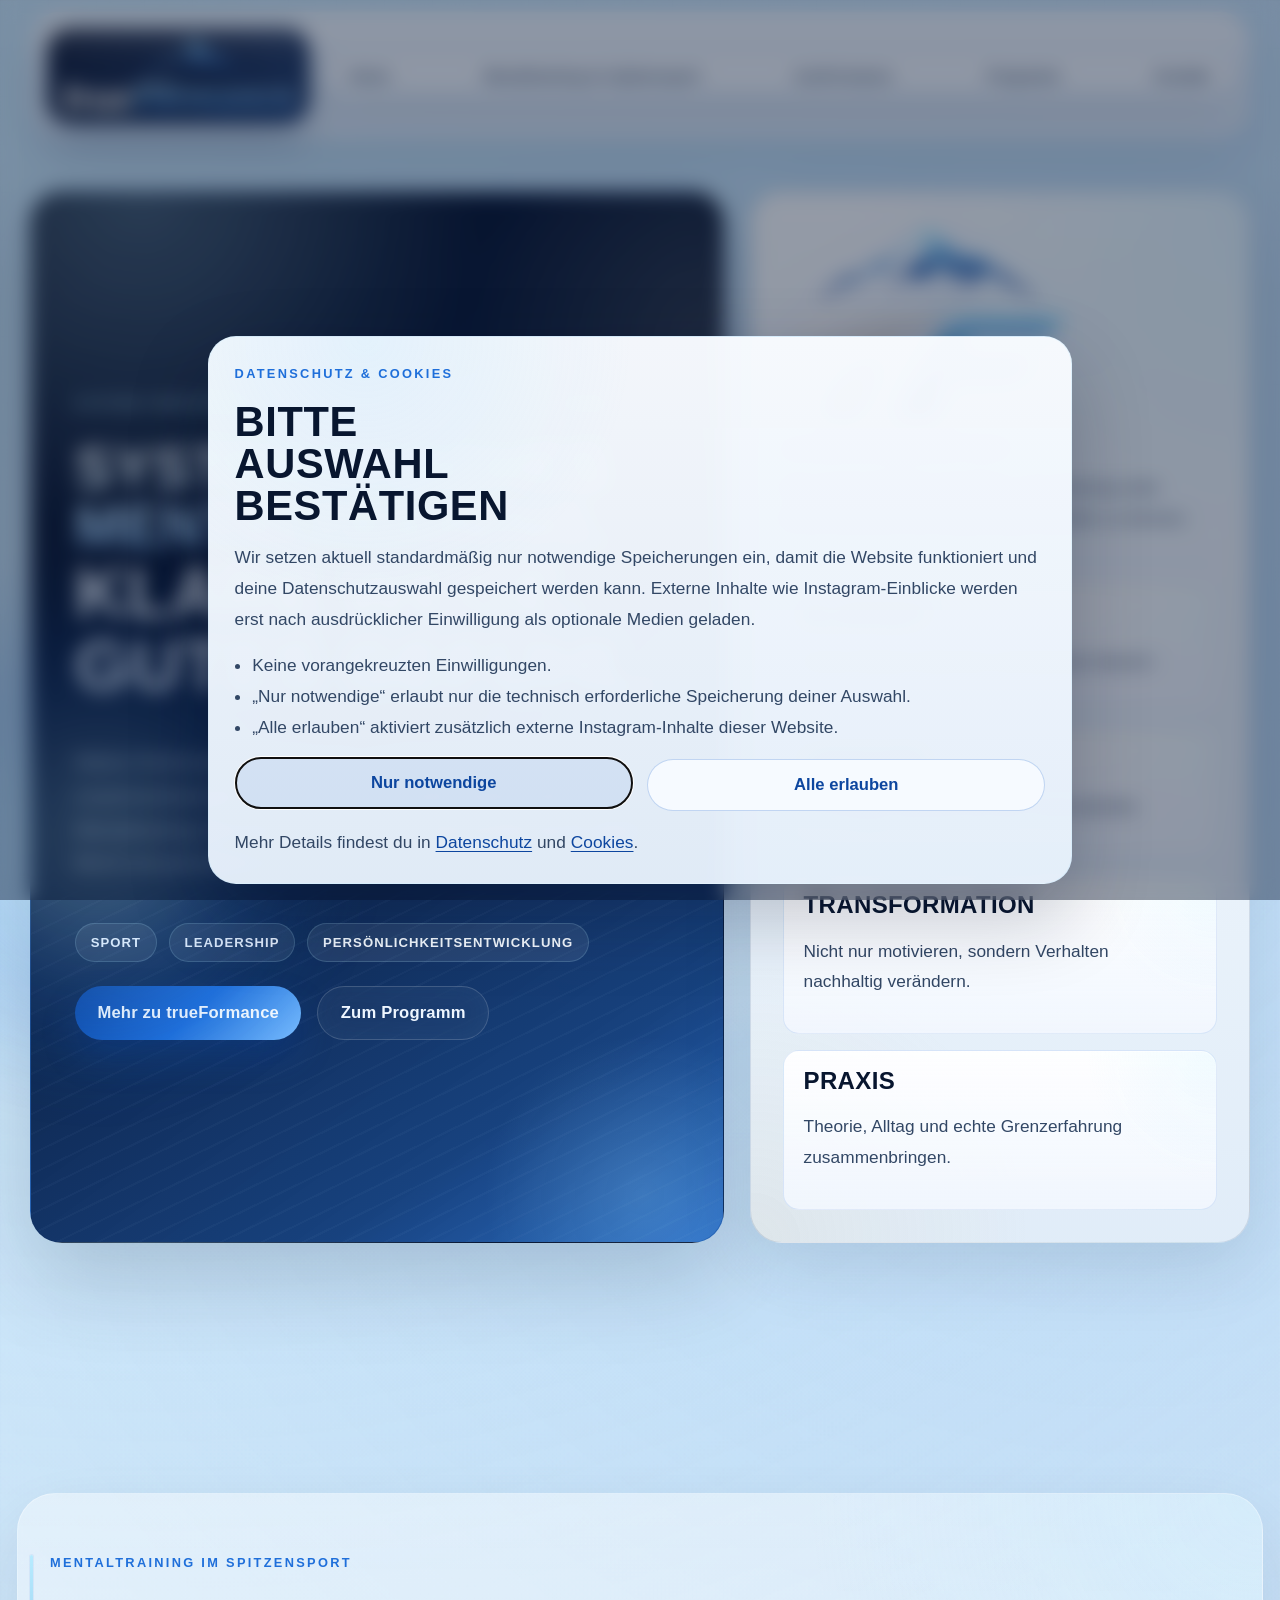
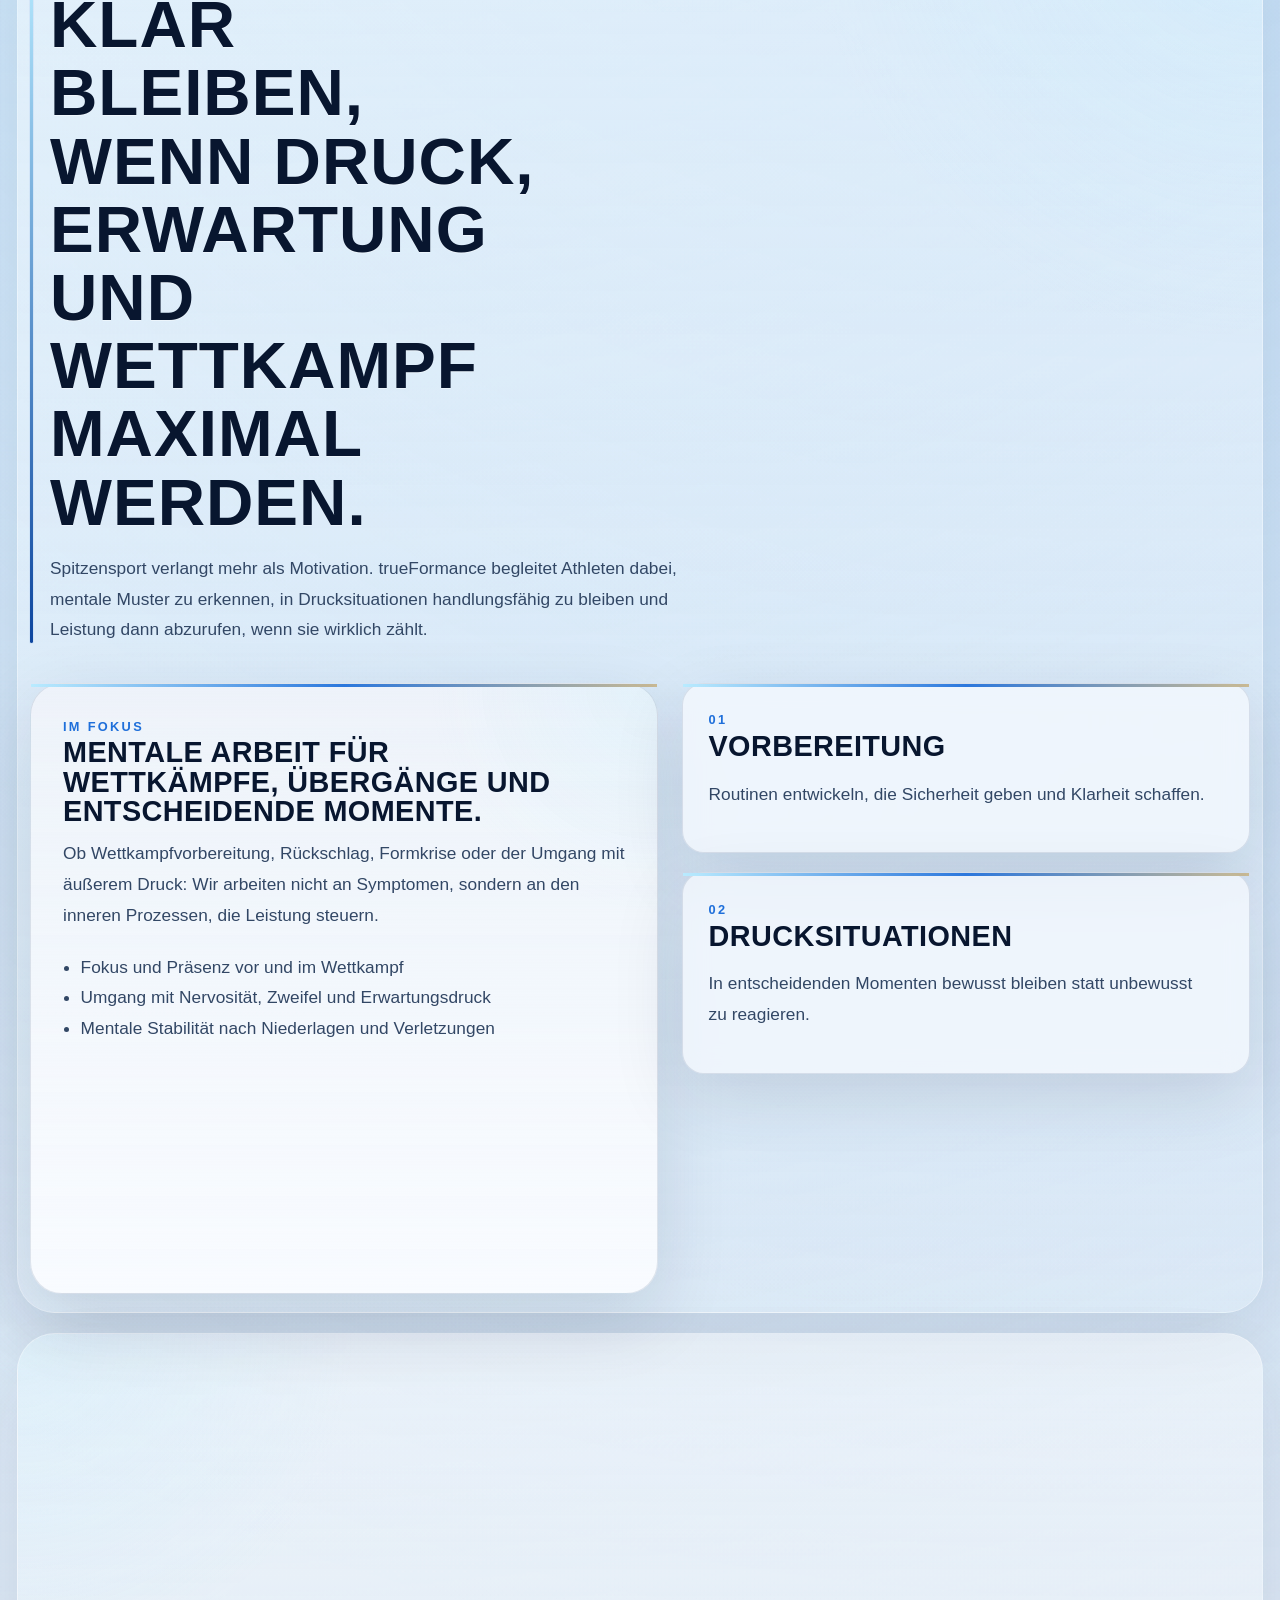
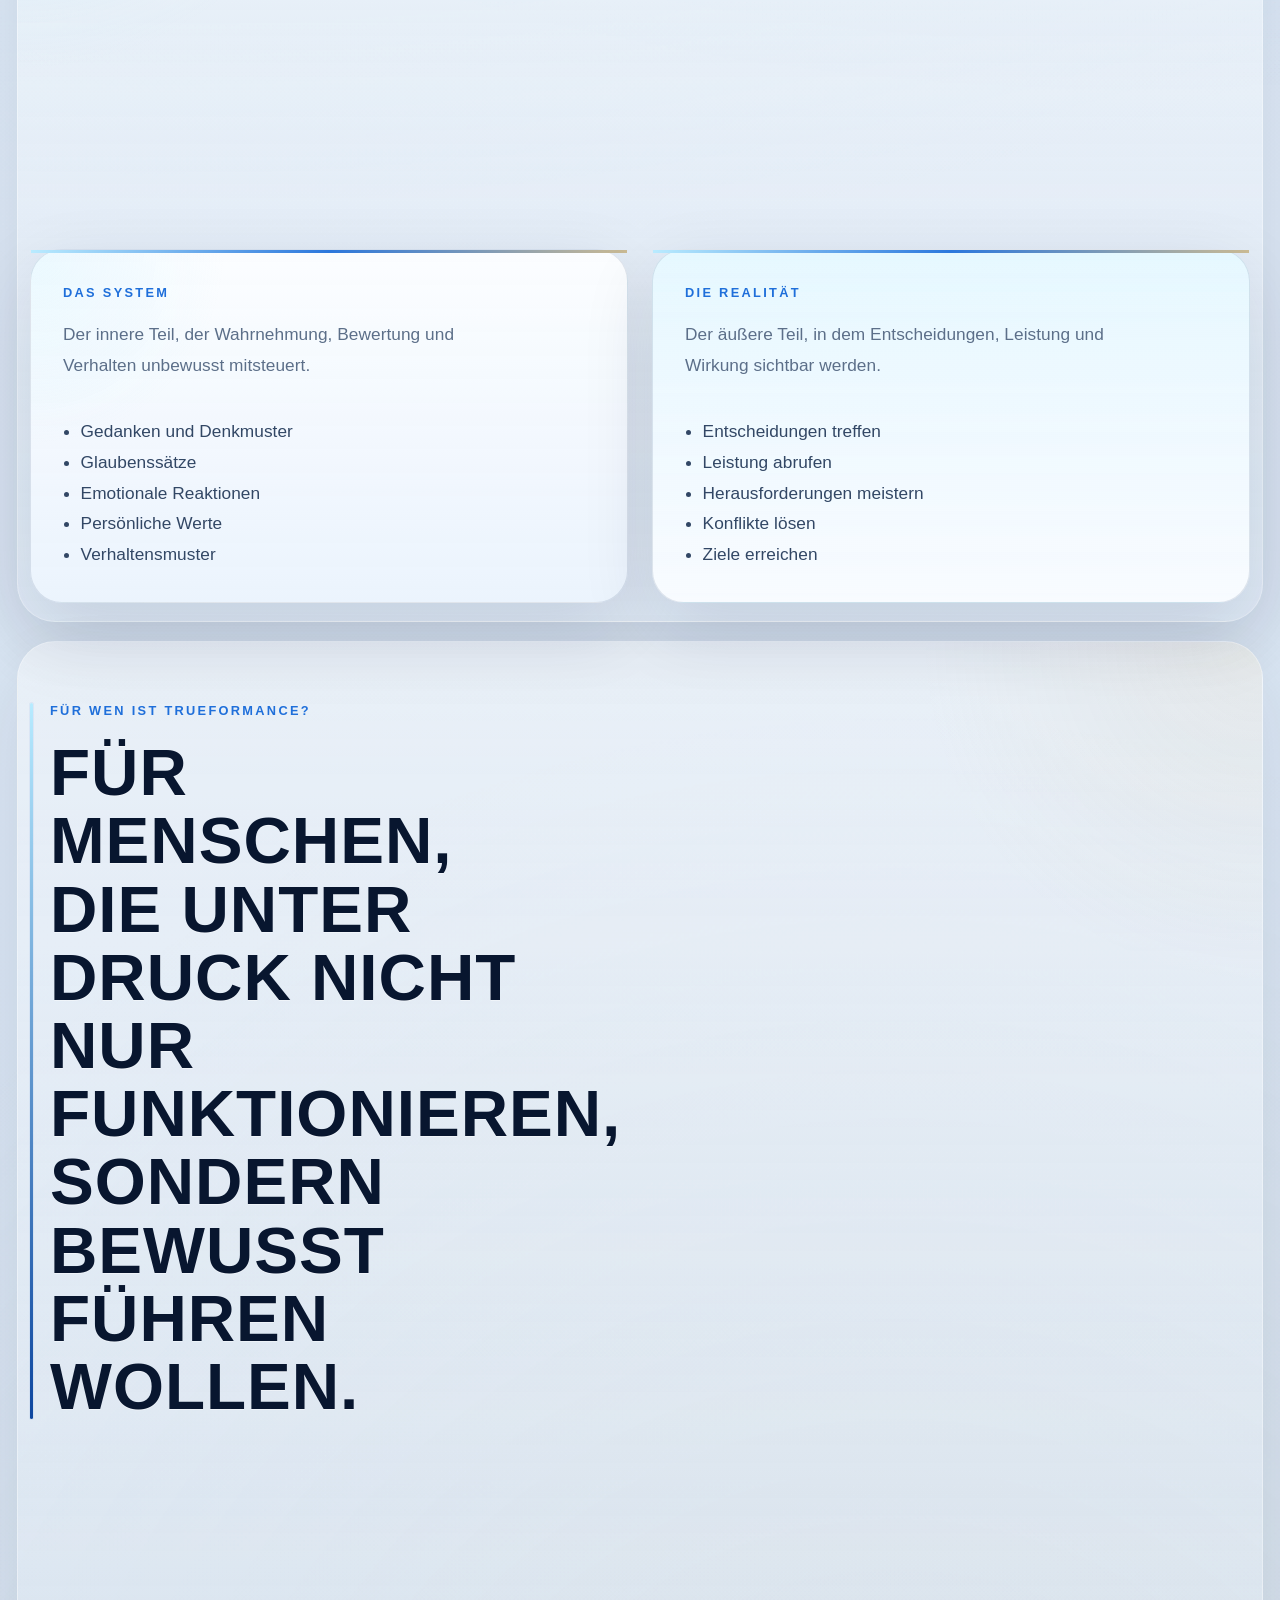
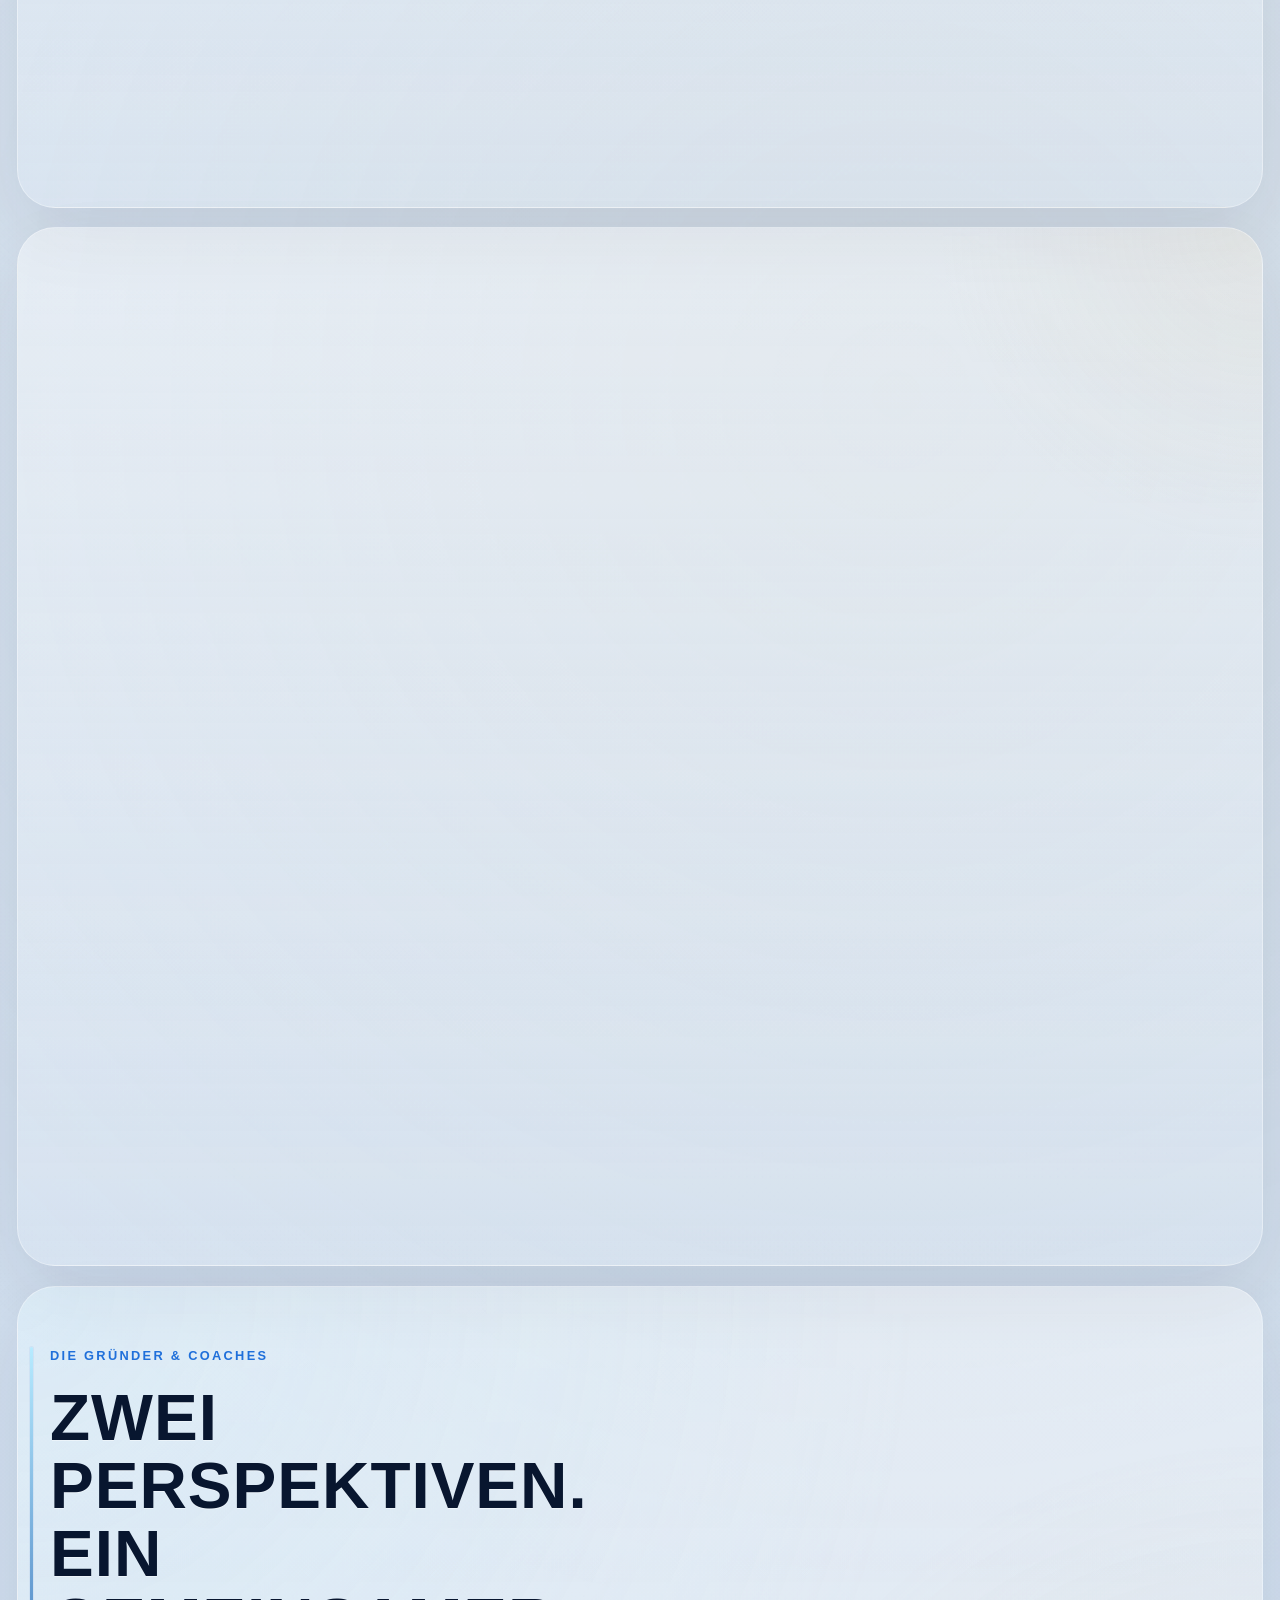
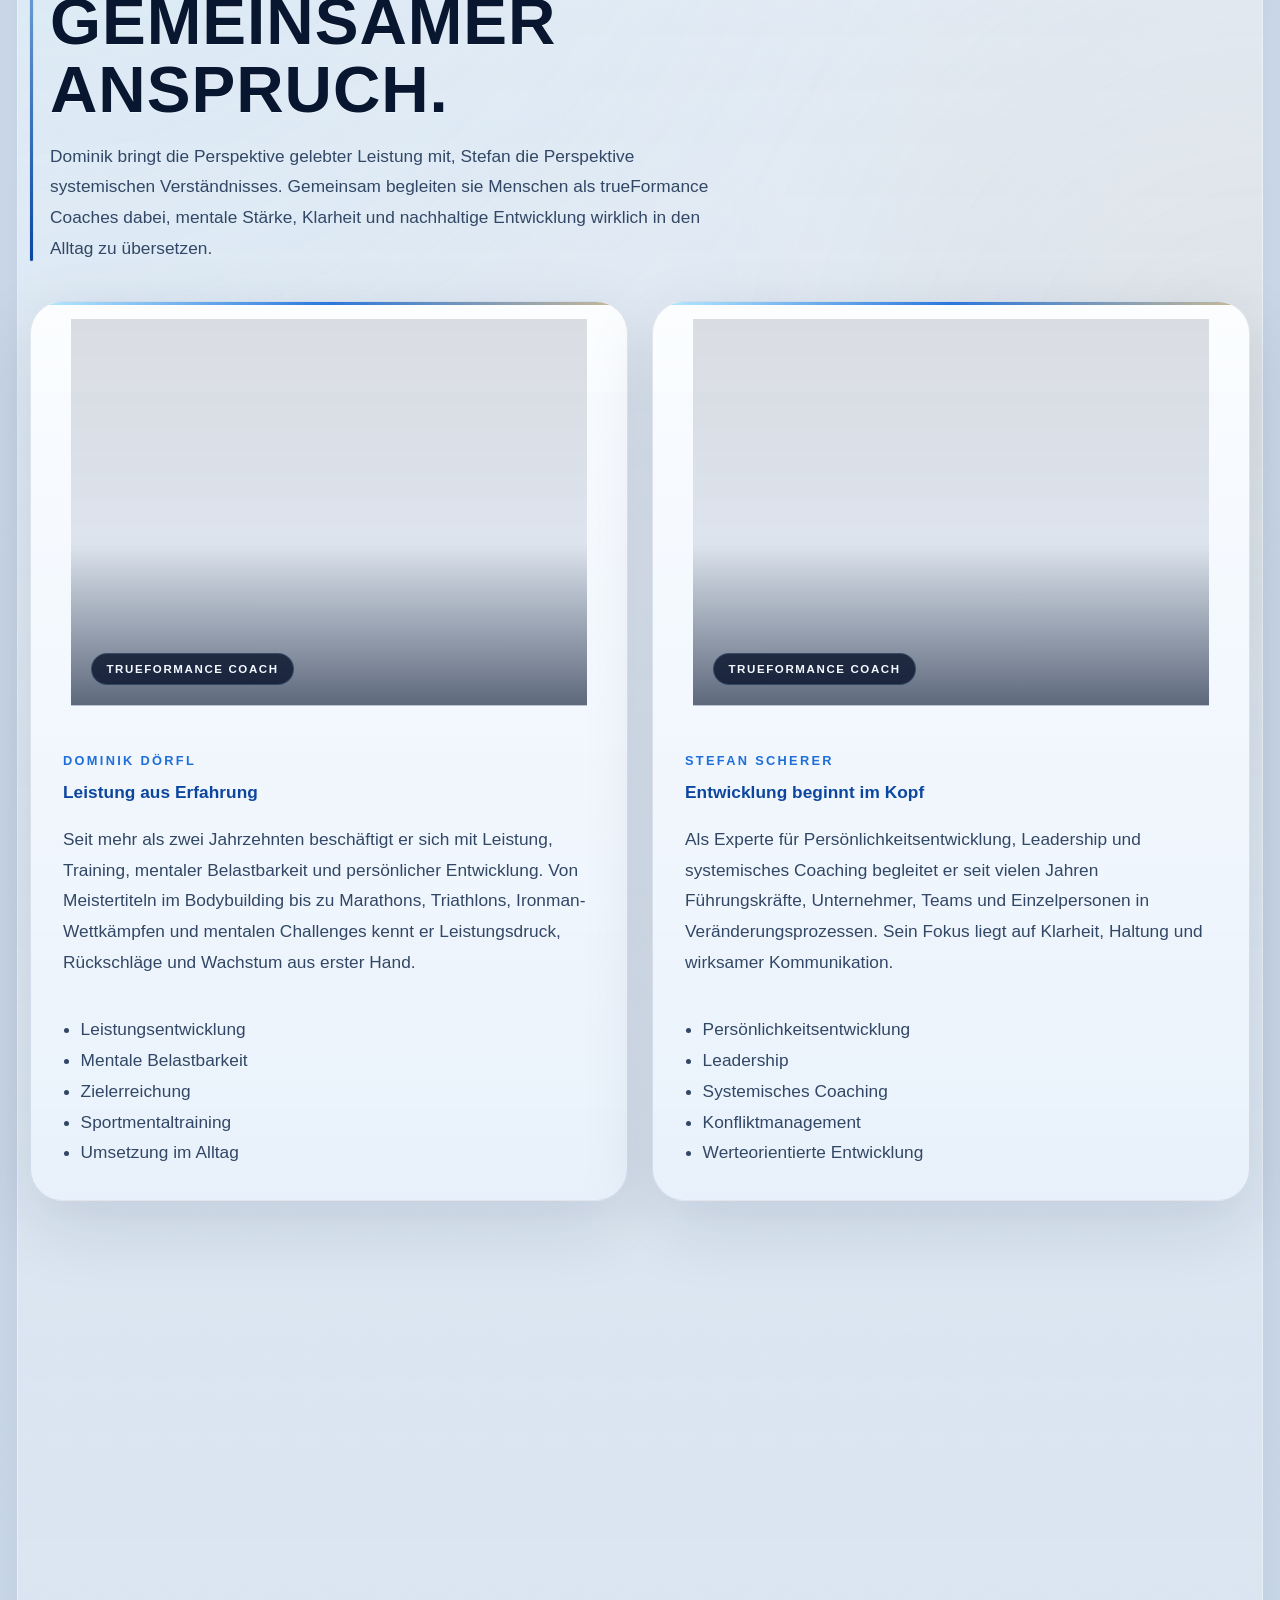
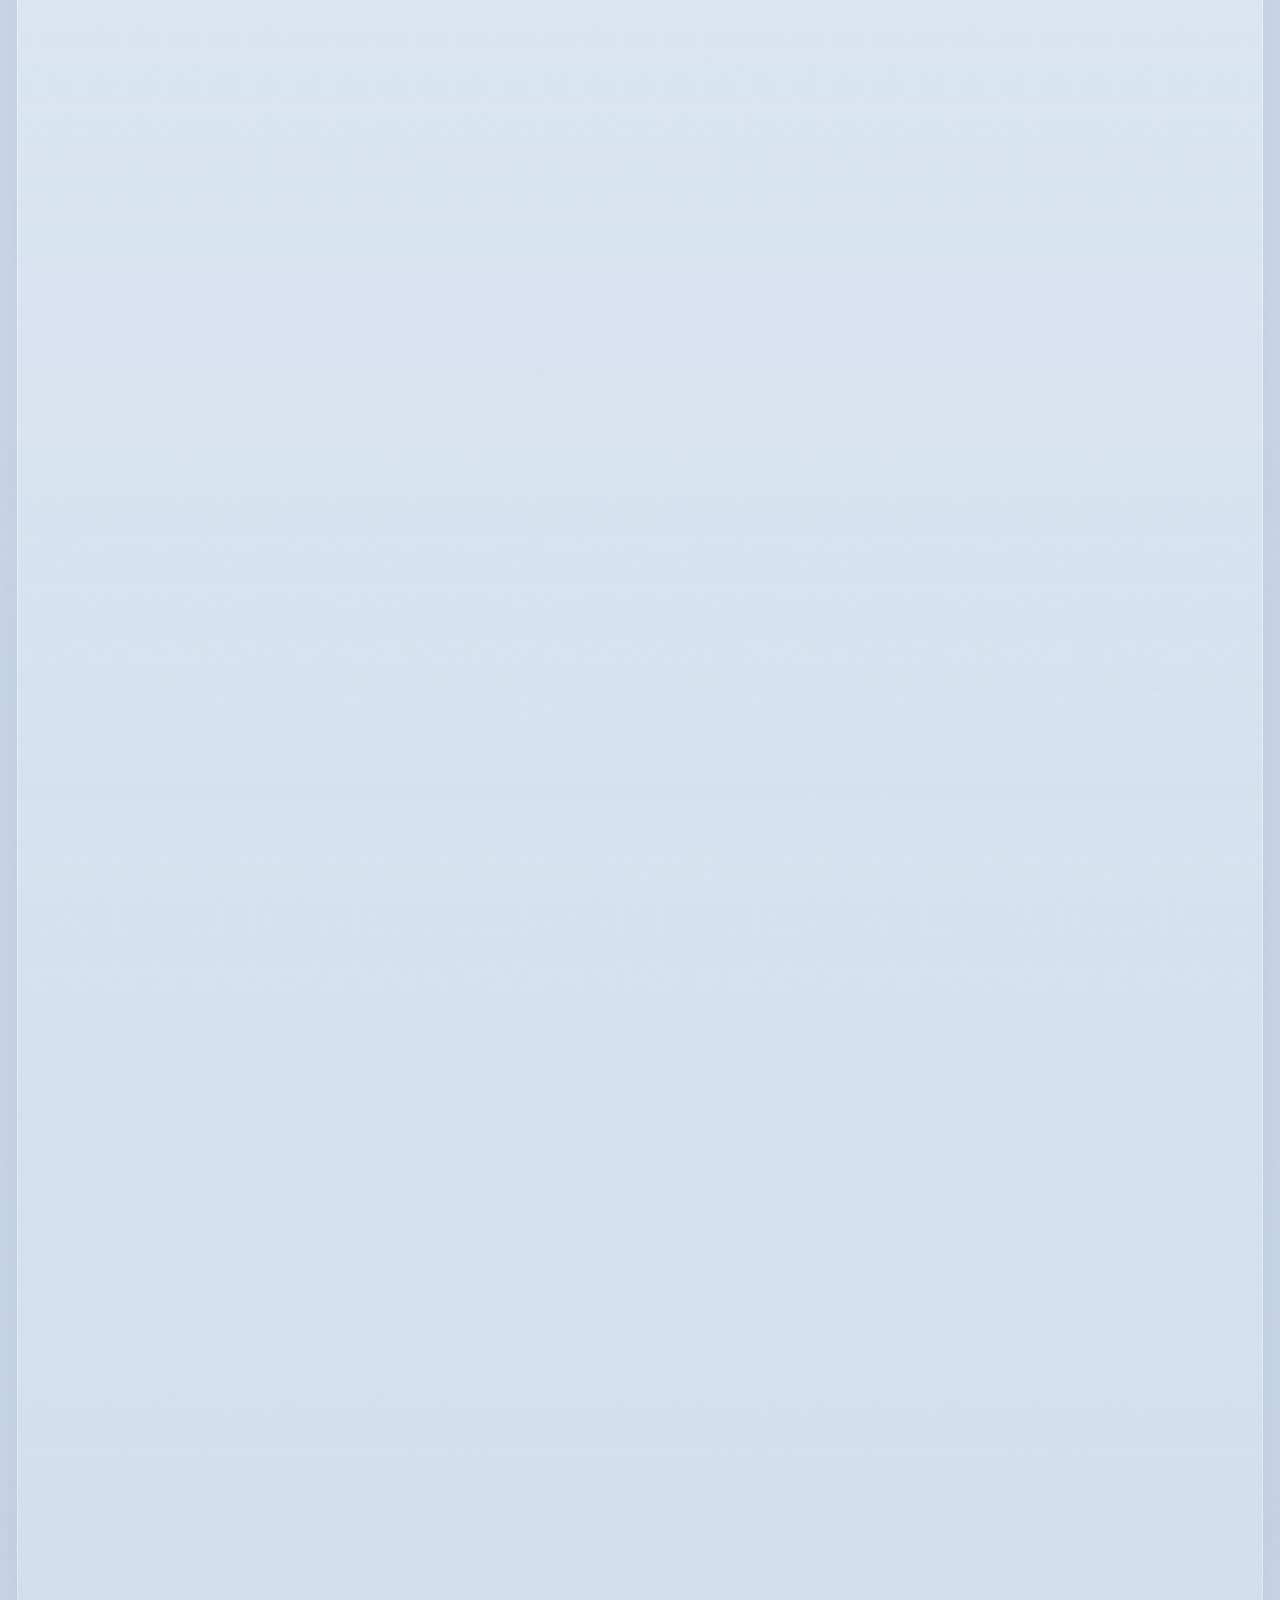
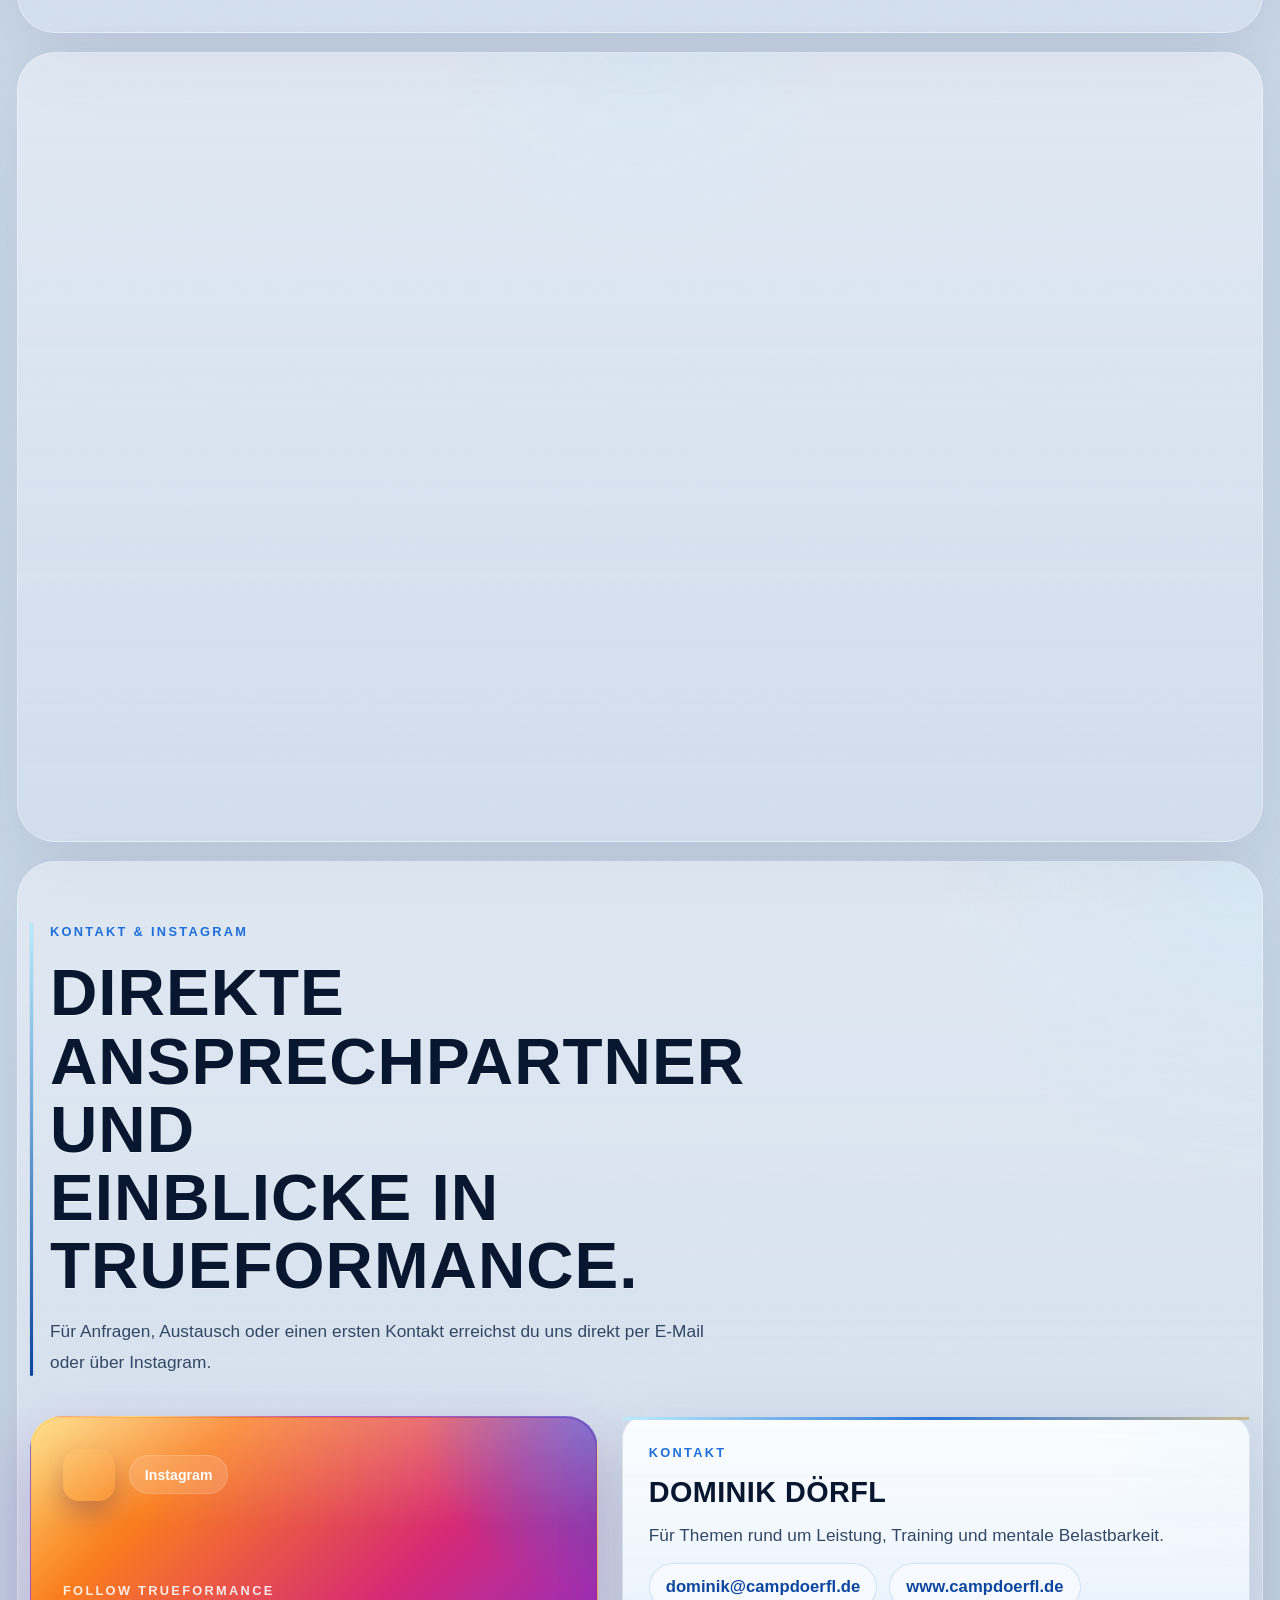
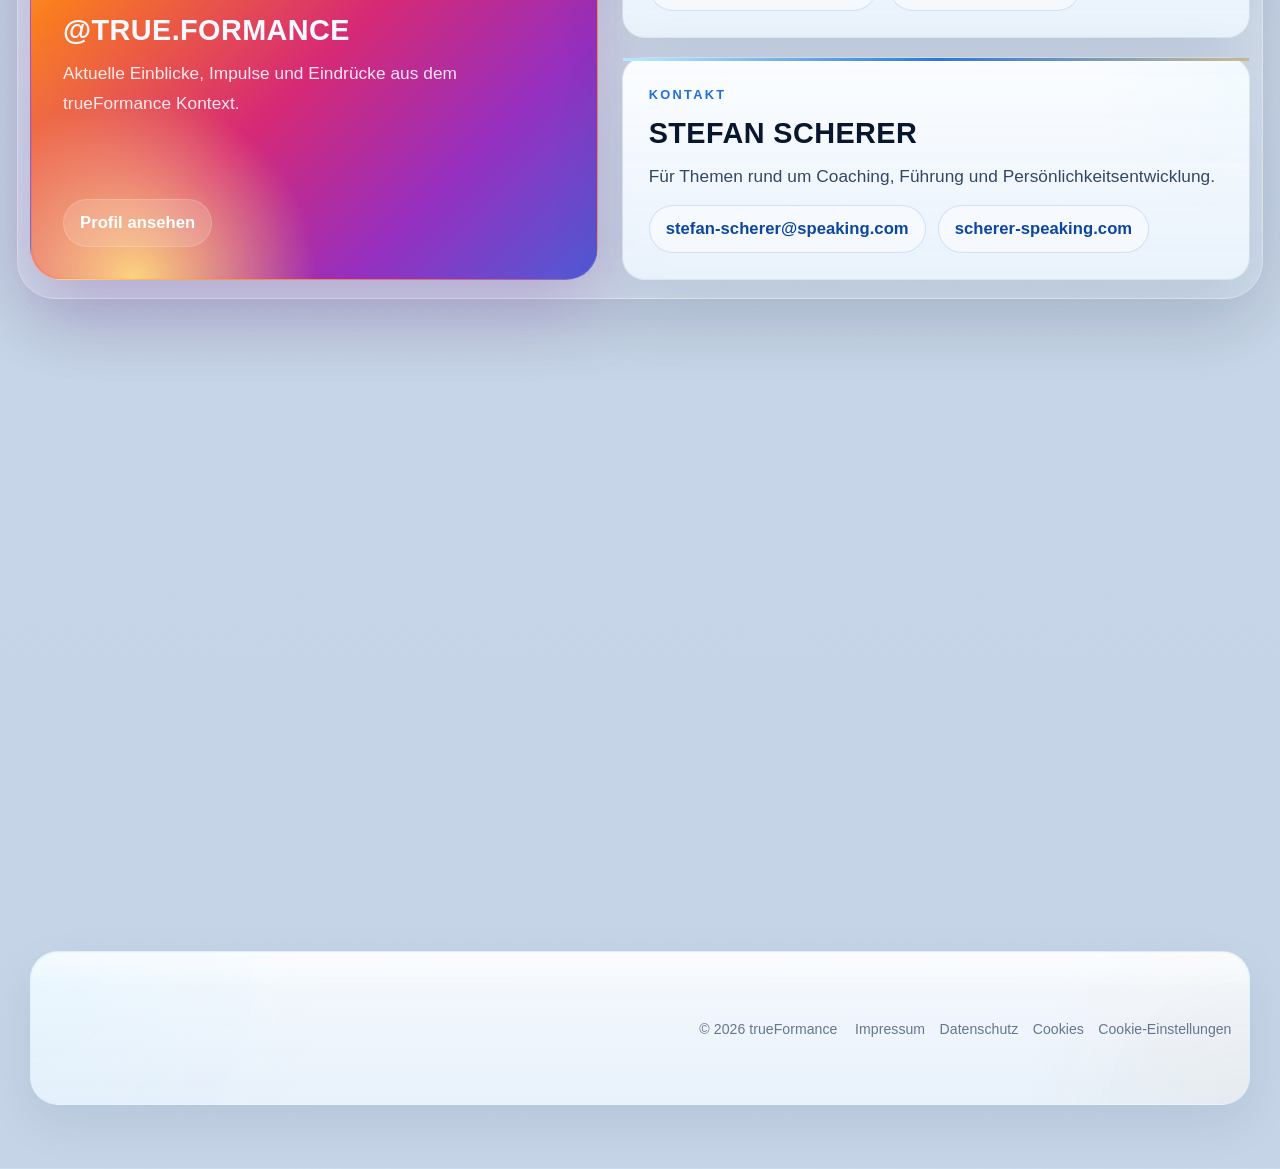
==== index.html @ 990899be "Initial site and Cloudflare deploy setup" ====
<!DOCTYPE html>
<html lang="de">
  <head>
    <meta charset="UTF-8" />
    <meta name="viewport" content="width=device-width, initial-scale=1.0" />
    <title>trueFormance | Mentaltraining im Spitzensport, Nürnberg &amp; München</title>
    <meta
      name="description"
      content="Systematisches Mentaltraining im Spitzensport, Mentaltraining in Nürnberg und München, Hypnose im Spitzensport und Begleitung als Heilpraktiker für Psychotherapie mit trueFormance."
    />
    <meta
      name="keywords"
      content="Mentaltraining Spitzensport, Mentaltraining Nürnberg, Mentaltraining München, Hypnose Spitzensport, Heilpraktiker Psychotherapie"
    />
    <link rel="canonical" href="https://trueformance.de/" />
    <meta property="og:type" content="website" />
    <meta property="og:title" content="trueFormance | Mentaltraining im Spitzensport, Nürnberg &amp; München" />
    <meta
      property="og:description"
      content="Systematisches Mentaltraining im Spitzensport, Mentaltraining in Nürnberg und München, Hypnose im Spitzensport und Begleitung als Heilpraktiker für Psychotherapie mit trueFormance."
    />
    <meta property="og:url" content="https://trueformance.de/" />
    <script>
      document.documentElement.classList.add("js");
    </script>
    <link rel="stylesheet" href="styles.css" />
  </head>
  <body>
    <div class="page-shell" id="top">
      <header class="site-header">
        <a class="brand" href="#top" aria-label="trueFormance Startseite">
          <img
            class="brand-logo"
            src="assets/images/trueformance-logo.png"
            alt="trueFormance"
            width="726"
            height="232"
            decoding="async"
          />
        </a>

        <button
          class="nav-toggle"
          type="button"
          aria-expanded="false"
          aria-controls="site-nav"
          aria-label="Navigation öffnen"
        >
          <span></span>
          <span></span>
        </button>

        <nav class="site-nav" id="site-nav">
          <a href="#home">Home</a>
          <a href="#spitzensport">Mentaltraining im Spitzensport</a>
          <a href="#trueformance">trueFormance</a>
          <a href="#programm">Programm</a>
          <a href="#kontakt">Kontakt</a>
        </nav>
      </header>

      <main>
        <section class="hero reveal" id="home">
          <div class="hero-copy">
            <p class="eyebrow">System verstehen. Leistung entfalten. Potenzial leben.</p>
            <h1>
              <span class="hero-line hero-line-wide">Systematisches Mentaltraining.</span>
              <span class="hero-line">Klare Wege.</span>
              <span class="hero-line">Gutes Gef&uuml;hl.</span>
            </h1>
            <p class="hero-text">
              Wahre Performance entsteht dort, wo Denken, Emotionen und Handeln
              zusammenkommen. trueFormance verbindet systemisches Mentaltraining
              mit echter Leistungs- und Lebenserfahrung für Sport, Beruf und
              persönliche Entwicklung.
            </p>
            <div class="hero-rail" aria-label="Kernbereiche von trueFormance">
              <span>Sport</span>
              <span>Leadership</span>
              <span>Persönlichkeitsentwicklung</span>
            </div>
            <div class="hero-actions">
              <a class="button button-primary" href="#trueformance">Mehr zu trueFormance</a>
              <a class="button button-secondary" href="#programm">Zum Programm</a>
            </div>
          </div>

          <aside class="hero-panel reveal">
            <div class="panel-brand">
              <img
                class="panel-logo"
                src="assets/images/trueformance-tf-logo.png"
                alt=""
                width="774"
                height="523"
                decoding="async"
              />
              <div>
                <p class="panel-label">Worum es wirklich geht</p>
                <p class="panel-intro">
                  Das innere System verstehen, um Leistung unter Druck bewusst und
                  wiederholbar abrufen zu können.
                </p>
              </div>
            </div>
            <div class="panel-grid">
              <article>
                <h2>Klarheit</h2>
                <p>Innere Muster erkennen und bewusst steuern.</p>
              </article>
              <article>
                <h2>Leistung</h2>
                <p>Im richtigen Moment auf den Punkt abrufen.</p>
              </article>
              <article>
                <h2>Transformation</h2>
                <p>Nicht nur motivieren, sondern Verhalten nachhaltig verändern.</p>
              </article>
              <article>
                <h2>Praxis</h2>
                <p>Theorie, Alltag und echte Grenzerfahrung zusammenbringen.</p>
              </article>
            </div>
          </aside>
        </section>

        <section class="signal-strip reveal">
          <article>
            <p class="card-label">Was viele erleben</p>
            <p>Viele Menschen funktionieren auf hohem Niveau und bleiben trotzdem hinter ihren Möglichkeiten.</p>
          </article>
          <article>
            <p class="card-label">Was trueFormance anders macht</p>
            <p>Entwicklung entsteht dort, wo Systemverständnis, mentale Klarheit und reale Umsetzung zusammenkommen.</p>
          </article>
        </section>

        <section class="content-section sport-section" id="spitzensport">
          <div class="section-heading reveal">
            <p class="eyebrow">Mentaltraining im Spitzensport</p>
            <h2>Klar bleiben, wenn Druck, Erwartung und Wettkampf maximal werden.</h2>
            <p>
              Spitzensport verlangt mehr als Motivation. trueFormance begleitet
              Athleten dabei, mentale Muster zu erkennen, in Drucksituationen
              handlungsfähig zu bleiben und Leistung dann abzurufen, wenn sie
              wirklich zählt.
            </p>
          </div>

          <div class="sport-grid">
            <article class="sport-story reveal">
              <p class="card-label">Im Fokus</p>
              <h3>Mentale Arbeit für Wettkämpfe, Übergänge und entscheidende Momente.</h3>
              <p>
                Ob Wettkampfvorbereitung, Rückschlag, Formkrise oder der Umgang
                mit äußerem Druck: Wir arbeiten nicht an Symptomen, sondern an
                den inneren Prozessen, die Leistung steuern.
              </p>
              <ul>
                <li>Fokus und Präsenz vor und im Wettkampf</li>
                <li>Umgang mit Nervosität, Zweifel und Erwartungsdruck</li>
                <li>Mentale Stabilität nach Niederlagen und Verletzungen</li>
              </ul>
            </article>

            <div class="sport-points">
              <article class="sport-point reveal">
                <p class="card-label">01</p>
                <h3>Vorbereitung</h3>
                <p>Routinen entwickeln, die Sicherheit geben und Klarheit schaffen.</p>
              </article>
              <article class="sport-point reveal">
                <p class="card-label">02</p>
                <h3>Drucksituationen</h3>
                <p>In entscheidenden Momenten bewusst bleiben statt unbewusst zu reagieren.</p>
              </article>
              <article class="sport-point reveal">
                <p class="card-label">03</p>
                <h3>Nachhaltigkeit</h3>
                <p>Mentale Stärke so aufbauen, dass sie im Alltag und im Wettkampf trägt.</p>
              </article>
            </div>
          </div>
        </section>

        <section class="content-section philosophy" id="trueformance">
          <div class="section-heading reveal">
            <p class="eyebrow">trueFormance</p>
            <h2>System verstehen. Realität verändern.</h2>
            <p>
              Nicht das Wissen fehlt, sondern oft der Zugang zu den eigenen
              inneren Prozessen. Wer Gedanken, Überzeugungen und emotionale
              Reaktionen versteht, gewinnt Handlungsspielraum zurück.
            </p>
          </div>

          <div class="philosophy-grid">
            <article class="split-card split-card-system reveal">
              <p class="card-label">Das System</p>
              <p class="split-intro">
                Der innere Teil, der Wahrnehmung, Bewertung und Verhalten
                unbewusst mitsteuert.
              </p>
              <ul>
                <li>Gedanken und Denkmuster</li>
                <li>Glaubenssätze</li>
                <li>Emotionale Reaktionen</li>
                <li>Persönliche Werte</li>
                <li>Verhaltensmuster</li>
              </ul>
            </article>

            <article class="split-card split-card-reality reveal accent-card">
              <p class="card-label">Die Realität</p>
              <p class="split-intro">
                Der äußere Teil, in dem Entscheidungen, Leistung und Wirkung
                sichtbar werden.
              </p>
              <ul>
                <li>Entscheidungen treffen</li>
                <li>Leistung abrufen</li>
                <li>Herausforderungen meistern</li>
                <li>Konflikte lösen</li>
                <li>Ziele erreichen</li>
              </ul>
            </article>
          </div>
        </section>

        <section class="content-section" id="zielgruppen">
          <div class="section-heading reveal">
            <p class="eyebrow">Für wen ist trueFormance?</p>
            <h2>Für Menschen, die unter Druck nicht nur funktionieren, sondern bewusst führen wollen.</h2>
          </div>

          <div class="card-grid audience-grid">
            <article class="info-card reveal">
              <h3>Sportler</h3>
              <p>Für Menschen, die ihr Potenzial im Training und Wettkampf vollständig entfalten wollen.</p>
            </article>
            <article class="info-card reveal">
              <h3>Unternehmer &amp; Führungskräfte</h3>
              <p>Für Menschen, die Verantwortung tragen und auch unter Druck klare Entscheidungen treffen müssen.</p>
            </article>
            <article class="info-card reveal">
              <h3>Berufstätige</h3>
              <p>Für Menschen, die beruflich erfolgreich sein möchten, ohne Gesundheit und Lebensqualität zu verlieren.</p>
            </article>
            <article class="info-card reveal">
              <h3>Menschen im Wandel</h3>
              <p>Für Persönlichkeiten, die merken, dass alte Muster bremsen und neue Perspektiven entstehen dürfen.</p>
            </article>
          </div>
        </section>

        <section class="content-section" id="schwerpunkte">
          <div class="section-heading reveal">
            <p class="eyebrow">Unsere Schwerpunkte</p>
            <h2>Sechs Hebel für stabile Leistung und echte Entwicklung.</h2>
          </div>

          <div class="card-grid focus-grid">
            <article class="focus-card reveal">
              <span>01</span>
              <h3>Mentale Stärke</h3>
              <p>Souverän bleiben, wenn Druck entsteht.</p>
            </article>
            <article class="focus-card reveal">
              <span>02</span>
              <h3>Persönlichkeitsentwicklung</h3>
              <p>Mehr Klarheit über Identität, Werte und Ziele gewinnen.</p>
            </article>
            <article class="focus-card reveal">
              <span>03</span>
              <h3>Glaubenssätze &amp; Blockaden</h3>
              <p>Hinderliche Muster erkennen und nachhaltig verändern.</p>
            </article>
            <article class="focus-card reveal">
              <span>04</span>
              <h3>Resilienz</h3>
              <p>Belastungen besser bewältigen und schneller in die eigene Kraft finden.</p>
            </article>
            <article class="focus-card reveal">
              <span>05</span>
              <h3>Leistung &amp; Performance</h3>
              <p>Potenziale gezielt entwickeln und im entscheidenden Moment abrufen.</p>
            </article>
            <article class="focus-card reveal">
              <span>06</span>
              <h3>Führung &amp; Kommunikation</h3>
              <p>Menschen wirksam führen und Beziehungen bewusst gestalten.</p>
            </article>
          </div>
        </section>

        <section class="content-section founders" id="gruender">
          <div class="section-heading reveal">
            <p class="eyebrow">Die Gründer &amp; Coaches</p>
            <h2>Zwei Perspektiven. Ein gemeinsamer Anspruch.</h2>
            <p>
              Dominik bringt die Perspektive gelebter Leistung mit, Stefan die
              Perspektive systemischen Verständnisses. Gemeinsam begleiten sie
              Menschen als trueFormance Coaches dabei, mentale Stärke, Klarheit
              und nachhaltige Entwicklung wirklich in den Alltag zu übersetzen.
            </p>
          </div>

          <div class="founder-grid">
            <article class="founder-card reveal">
              <figure class="founder-media founder-media-dominik">
                <img
                  src="assets/images/dominik-doerfl-coach.jpg"
                  alt="Dominik Dörfl, trueFormance Coach"
                  width="1024"
                  height="768"
                  loading="lazy"
                  decoding="async"
                />
                <figcaption>trueFormance Coach</figcaption>
              </figure>

              <div class="founder-content">
                <div class="founder-topline">
                  <p class="card-label">Dominik Dörfl</p>
                  <p>Leistung aus Erfahrung</p>
                </div>
                <p>
                  Seit mehr als zwei Jahrzehnten beschäftigt er sich mit
                  Leistung, Training, mentaler Belastbarkeit und persönlicher
                  Entwicklung. Von Meistertiteln im Bodybuilding bis zu
                  Marathons, Triathlons, Ironman-Wettkämpfen und mentalen
                  Challenges kennt er Leistungsdruck, Rückschläge und Wachstum
                  aus erster Hand.
                </p>
                <ul>
                  <li>Leistungsentwicklung</li>
                  <li>Mentale Belastbarkeit</li>
                  <li>Zielerreichung</li>
                  <li>Sportmentaltraining</li>
                  <li>Umsetzung im Alltag</li>
                </ul>
              </div>
            </article>

            <article class="founder-card reveal">
              <figure class="founder-media founder-media-stefan">
                <img
                  src="assets/images/stefan-scherer-coach.jpg"
                  alt="Stefan Scherer, trueFormance Coach"
                  width="1024"
                  height="768"
                  loading="lazy"
                  decoding="async"
                />
                <figcaption>trueFormance Coach</figcaption>
              </figure>

              <div class="founder-content">
                <div class="founder-topline">
                  <p class="card-label">Stefan Scherer</p>
                  <p>Entwicklung beginnt im Kopf</p>
                </div>
                <p>
                  Als Experte für Persönlichkeitsentwicklung, Leadership und
                  systemisches Coaching begleitet er seit vielen Jahren
                  Führungskräfte, Unternehmer, Teams und Einzelpersonen in
                  Veränderungsprozessen. Sein Fokus liegt auf Klarheit, Haltung
                  und wirksamer Kommunikation.
                </p>
                <ul>
                  <li>Persönlichkeitsentwicklung</li>
                  <li>Leadership</li>
                  <li>Systemisches Coaching</li>
                  <li>Konfliktmanagement</li>
                  <li>Werteorientierte Entwicklung</li>
                </ul>
              </div>
            </article>
          </div>

          <div class="story-strip reveal">
            <p class="eyebrow">Mentaltraining in der Praxis</p>
            <p>
              Coaching, Bühne, Sport und mentale Challenge zeigen
              trueFormance dort, wo innere Klarheit im echten Moment Wirkung
              entfaltet.
            </p>
          </div>

          <div class="coach-story-grid">
            <article class="story-card story-card-wide reveal">
              <figure class="story-media story-media-stefan-live">
                <img
                  src="assets/images/stefan-scherer-mentaltraining.jpg"
                  alt="Stefan Scherer in einem lebendigen Mentaltraining- und Vortragsszenario"
                  width="1280"
                  height="1280"
                  loading="lazy"
                  decoding="async"
                />
              </figure>

              <div class="story-copy">
                <p class="card-label">Stefan Scherer</p>
                <h3>Systemisches Mentaltraining im direkten Erleben.</h3>
                <p>
                  Ob Vortrag, Workshop oder Coaching: Stefan macht innere
                  Muster sichtbar und schafft Klarheit, wenn Haltung,
                  Kommunikation und Wirkung entscheidend sind.
                </p>
              </div>
            </article>

            <article class="story-card story-card-compact reveal">
              <figure class="story-media story-media-dominik-live">
                <img
                  src="assets/images/dominik-doerfl-mentaltraining.jpeg"
                  alt="Dominik Dörfl in einer sportlichen Pose als Ausdruck mentaler und körperlicher Stärke"
                  width="194"
                  height="259"
                  loading="lazy"
                  decoding="async"
                />
              </figure>

              <div class="story-copy">
                <p class="card-label">Dominik Dörfl</p>
                <h3>Mentale Stärke, die im Körper sichtbar wird.</h3>
                <p>
                  Dominik verkörpert den Anspruch von trueFormance: Leistung
                  nicht nur denken, sondern unter Belastung bewusst abrufen und
                  im Alltag stabil umsetzen.
                </p>
              </div>
            </article>
          </div>

          <div class="live-grid">
            <article class="live-card reveal">
              <div
                class="instagram-shell"
                data-instagram-permalink="https://www.instagram.com/p/DY34hX8imM0/"
                data-instagram-title="Stefan Scherer | Mentaler Bezug im Sport"
              ></div>
              <div class="live-card-copy">
                <p class="card-label">Stefan Scherer</p>
                <h3>Der mentale Bezug hinter einer sportlichen Erfahrung.</h3>
                <p>
                  Stefan erklärt den mentalen Bezug hinter einer sportlichen
                  Erfahrung und macht sichtbar, wie Bedeutung und Haltung das
                  Erleben von Leistung prägen.
                </p>
                <ul class="live-tags" aria-label="Themenschwerpunkte">
                  <li>Sportbezug</li>
                  <li>Mentale Einordnung</li>
                  <li>Systemisches Verstehen</li>
                </ul>
              </div>
            </article>

            <article class="live-card reveal">
              <div
                class="instagram-shell"
                data-instagram-permalink="https://www.instagram.com/reel/DM0CAWMC-Y2/"
                data-instagram-title="Dominik Dörfl | Everest Day"
              ></div>
              <div class="live-card-copy">
                <p class="card-label">Dominik Dörfl</p>
                <h3>Everest Day: 8848 Höhenmeter an einem Tag.</h3>
                <p>
                  Dominik zeigt den Everest Day mit 8848 Höhenmetern an einem
                  einzigen Tag, den er als mentale Challenge absolviert hat.
                </p>
                <ul class="live-tags" aria-label="Themenschwerpunkte">
                  <li>Everest Day</li>
                  <li>8848 Höhenmeter</li>
                  <li>Mentale Challenge</li>
                </ul>
              </div>
            </article>
          </div>
        </section>

        <section class="content-section process-section" id="programm">
          <div class="section-heading reveal">
            <p class="eyebrow">Programm</p>
            <h2>Vom Verstehen zur nachhaltigen Veränderung.</h2>
          </div>

          <div class="process-grid">
            <article class="process-card reveal">
              <span>1</span>
              <h3>Analyse</h3>
              <p>Wir betrachten die aktuelle Situation, Herausforderungen und Ziele.</p>
            </article>
            <article class="process-card reveal">
              <span>2</span>
              <h3>Verstehen</h3>
              <p>Wir identifizieren Muster, Glaubenssätze und innere Prozesse.</p>
            </article>
            <article class="process-card reveal">
              <span>3</span>
              <h3>Veränderung</h3>
              <p>Gemeinsam entwickeln wir neue Strategien und Denkweisen.</p>
            </article>
            <article class="process-card reveal">
              <span>4</span>
              <h3>Umsetzung</h3>
              <p>Die eigentliche Entwicklung findet im Alltag statt und wird begleitet.</p>
            </article>
            <article class="process-card reveal">
              <span>5</span>
              <h3>Nachhaltigkeit</h3>
              <p>Das Ziel ist keine kurzfristige Motivation, sondern langfristige Transformation.</p>
            </article>
          </div>
        </section>

        <section class="content-section contact-section" id="kontakt">
          <div class="section-heading reveal">
            <p class="eyebrow">Kontakt &amp; Instagram</p>
            <h2>Direkte Ansprechpartner und Einblicke in trueFormance.</h2>
            <p>
              Für Anfragen, Austausch oder einen ersten Kontakt erreichst du uns
              direkt per E-Mail oder über Instagram.
            </p>
          </div>

          <div class="contact-grid">
            <a
              class="contact-social reveal"
              href="https://www.instagram.com/true.formance/"
              target="_blank"
              rel="noreferrer"
              aria-label="Instagram-Profil von trueFormance öffnen"
            >
              <div class="contact-social-topline">
                <img
                  class="contact-social-icon"
                  src="assets/images/instagram-icon.png"
                  alt=""
                  width="3840"
                  height="3840"
                  loading="lazy"
                  decoding="async"
                />
                <span class="contact-social-badge">Instagram</span>
              </div>
              <div class="contact-social-copy">
                <p class="card-label">Follow trueFormance</p>
                <h3>@true.formance</h3>
                <p>
                  Aktuelle Einblicke, Impulse und Eindrücke aus dem trueFormance
                  Kontext.
                </p>
              </div>
              <span class="contact-social-cta">Profil ansehen</span>
            </a>

            <div class="contact-list">
              <article class="contact-card reveal">
                <p class="card-label">Kontakt</p>
                <h3>Dominik Dörfl</h3>
                <p>
                  Für Themen rund um Leistung, Training und mentale
                  Belastbarkeit.
                </p>
                <div class="contact-link-group">
                  <a class="contact-link" href="mailto:dominik@campdoerfl.de">
                    dominik@campdoerfl.de
                  </a>
                  <a
                    class="contact-link"
                    href="https://www.campdoerfl.de"
                    target="_blank"
                    rel="noreferrer"
                  >
                    www.campdoerfl.de
                  </a>
                </div>
              </article>

              <article class="contact-card reveal">
                <p class="card-label">Kontakt</p>
                <h3>Stefan Scherer</h3>
                <p>
                  Für Themen rund um Coaching, Führung und
                  Persönlichkeitsentwicklung.
                </p>
                <div class="contact-link-group">
                  <a class="contact-link" href="mailto:stefan-scherer@speaking.com">
                    stefan-scherer@speaking.com
                  </a>
                  <a
                    class="contact-link"
                    href="https://scherer-speaking.com"
                    target="_blank"
                    rel="noreferrer"
                  >
                    scherer-speaking.com
                  </a>
                </div>
              </article>
            </div>
          </div>
        </section>

        <section class="closing-section reveal">
          <p class="eyebrow">Unser Versprechen</p>
          <h2>Keine Standardlösungen. Keine leeren Motivationssätze.</h2>
          <p>
            trueFormance hilft Menschen dabei, sich selbst besser zu verstehen,
            Potenziale freizusetzen und Leistung mit innerer Klarheit zu
            verbinden. Nicht höher. Nicht schneller. Sondern bewusster,
            wirksamer und dauerhaft stabil.
          </p>
          <a class="button button-primary" href="#top">Zurück nach oben</a>
        </section>
      </main>

      <footer class="site-footer">
        <div class="footer-minimal">
          <a class="footer-mark" href="#top" aria-label="trueFormance Startseite">
            <img
              class="footer-logo"
              src="assets/images/trueformance-footer-logo.png"
              alt="trueFormance Logo"
              width="1536"
              height="1024"
              loading="lazy"
              decoding="async"
            />
          </a>

          <div class="footer-meta">
            <p>&copy; <span id="year"></span> trueFormance</p>
            <div class="footer-legal">
              <a href="impressum.html">Impressum</a>
              <a href="datenschutz.html">Datenschutz</a>
              <a href="cookies.html">Cookies</a>
              <button type="button" class="cookie-settings-trigger">
                Cookie-Einstellungen
              </button>
            </div>
          </div>
        </div>
      </footer>
    </div>

    <script src="script.js"></script>
  </body>
</html>
---- styles.css ----
*,
::before,
::after {
  box-sizing: border-box;
}

:root {
  --bg: #cfdeef;
  --surface: rgba(245, 249, 254, 0.76);
  --surface-strong: rgba(251, 253, 255, 0.95);
  --surface-deep: rgba(227, 238, 250, 0.82);
  --surface-contrast: rgba(233, 243, 253, 0.92);
  --line: rgba(11, 39, 82, 0.11);
  --ink: #08162f;
  --muted: #324765;
  --muted-soft: #5c6f89;
  --accent: #1f6fda;
  --accent-soft: #b7ebff;
  --accent-strong: #0d469f;
  --forest: #0d2b59;
  --gold: #c7b488;
  --gold-soft: rgba(199, 180, 136, 0.18);
  --navy-deep: #061631;
  --navy-soft: rgba(12, 34, 72, 0.78);
  --silver: #eef4fb;
  --glow: rgba(31, 111, 218, 0.16);
  --shadow: 0 24px 72px rgba(8, 25, 57, 0.12);
  --shadow-strong: 0 34px 90px rgba(7, 22, 49, 0.18);
  --section-shadow: 0 28px 78px rgba(9, 27, 58, 0.1);
  --radius-lg: 32px;
  --radius-md: 22px;
  --radius-sm: 16px;
  --max-width: 1220px;
  --display: "Avenir Next Condensed", "Arial Narrow", "Franklin Gothic Medium", sans-serif;
  --body: "Aptos", "SF Pro Text", "Segoe UI Variable Text", "Segoe UI", "Helvetica Neue", sans-serif;
}

html {
  scroll-behavior: smooth;
  text-size-adjust: 100%;
}

body {
  margin: 0;
  min-width: 320px;
  font-family: var(--body);
  font-size: 1.04rem;
  letter-spacing: 0.003em;
  color: var(--ink);
  background:
    radial-gradient(circle at 12% 0%, rgba(183, 235, 255, 0.46), transparent 28%),
    radial-gradient(circle at 88% 6%, rgba(31, 111, 218, 0.22), transparent 22%),
    radial-gradient(circle at 70% 42%, rgba(199, 180, 136, 0.1), transparent 18%),
    linear-gradient(180deg, #f8fbff 0%, #dfeaf6 18%, #d0deee 48%, #c5d4e6 100%);
}

body::before {
  content: "";
  position: fixed;
  inset: 0;
  background-image:
    linear-gradient(rgba(11, 63, 151, 0.04) 1px, transparent 1px),
    linear-gradient(90deg, rgba(11, 63, 151, 0.04) 1px, transparent 1px);
  background-size: 48px 48px;
  mask-image: linear-gradient(180deg, rgba(0, 0, 0, 0.28), rgba(0, 0, 0, 0));
  pointer-events: none;
}

body::after {
  content: "";
  position: fixed;
  inset: auto auto -12rem -10rem;
  width: 32rem;
  aspect-ratio: 1;
  border-radius: 50%;
  background:
    radial-gradient(circle, rgba(183, 235, 255, 0.42), rgba(31, 111, 218, 0.18) 46%, transparent 72%);
  filter: blur(36px);
  opacity: 0.9;
  pointer-events: none;
}

main {
  position: relative;
}

main::before {
  content: "";
  position: absolute;
  inset: 8rem auto auto 50%;
  width: min(100%, 72rem);
  height: 48rem;
  transform: translateX(-50%);
  border-radius: 50%;
  background:
    radial-gradient(circle, rgba(255, 255, 255, 0.36), rgba(255, 255, 255, 0) 68%);
  filter: blur(12px);
  pointer-events: none;
}

body.cookie-consent-open {
  overflow: hidden;
}

a {
  color: inherit;
  text-decoration: none;
}

img {
  display: block;
  max-width: 100%;
}

button,
input,
textarea,
select {
  font: inherit;
}

.page-shell {
  position: relative;
  width: min(calc(100% - 2rem), var(--max-width));
  margin: 0 auto;
  padding-bottom: 4rem;
}

.site-header {
  position: sticky;
  top: 0;
  z-index: 30;
  display: flex;
  flex-wrap: nowrap;
  align-items: center;
  justify-content: space-between;
  gap: 1rem;
  margin-top: 0.7rem;
  padding: 0.95rem 1rem;
  border: 1px solid rgba(183, 235, 255, 0.2);
  border-radius: 32px;
  background:
    linear-gradient(180deg, rgba(245, 249, 254, 0.88), rgba(222, 233, 245, 0.7)),
    rgba(255, 255, 255, 0.22);
  box-shadow: 0 18px 42px rgba(11, 34, 72, 0.08);
  backdrop-filter: blur(22px);
}

.site-header::before {
  content: "";
  position: absolute;
  inset: 1px;
  border-radius: 31px;
  background:
    linear-gradient(180deg, rgba(255, 255, 255, 0.34), transparent 34%);
  pointer-events: none;
}

.brand {
  flex: 0 0 auto;
  display: inline-flex;
  align-items: center;
  padding: 0.65rem 0.95rem;
  border: 1px solid rgba(155, 220, 255, 0.16);
  border-radius: 24px;
  background: linear-gradient(145deg, rgba(7, 18, 43, 0.94), rgba(14, 44, 96, 0.88));
  box-shadow: 0 18px 34px rgba(10, 38, 92, 0.18);
}

.brand-logo {
  width: clamp(11rem, 18vw, 14.5rem);
  height: auto;
  filter: drop-shadow(0 12px 18px rgba(4, 11, 28, 0.24));
}

.site-nav {
  flex: 1 1 auto;
  display: flex;
  align-items: center;
  justify-content: space-between;
  gap: clamp(0.75rem, 2vw, 2.5rem);
  min-width: 0;
  padding: 0.7rem clamp(1rem, 2vw, 1.4rem);
  border: 1px solid var(--line);
  border-radius: 999px;
  background:
    linear-gradient(180deg, rgba(255, 255, 255, 0.68), rgba(238, 245, 252, 0.78));
  box-shadow: 0 18px 40px rgba(16, 47, 97, 0.1);
}

.site-nav a {
  font-size: 0.9rem;
  font-weight: 700;
  letter-spacing: 0.015em;
  color: var(--muted);
  white-space: nowrap;
}

.site-nav a:hover,
.site-nav a:focus-visible,
.site-nav a[aria-current="page"] {
  color: var(--accent-strong);
}

.nav-toggle {
  display: none;
  flex-direction: column;
  justify-content: center;
  gap: 0.35rem;
  width: 3rem;
  height: 3rem;
  padding: 0.75rem;
  border: 1px solid var(--line);
  border-radius: 50%;
  background: rgba(248, 251, 255, 0.78);
  cursor: pointer;
}

.nav-toggle span {
  display: block;
  width: 100%;
  height: 2px;
  border-radius: 999px;
  background: var(--ink);
  transition: transform 180ms ease, opacity 180ms ease;
}

.hero {
  display: grid;
  grid-template-columns: minmax(0, 1.25fr) minmax(320px, 0.9fr);
  gap: 1.65rem;
  align-items: stretch;
  padding: 3.2rem 0 2.4rem;
}

.hero-copy,
.hero-panel,
.signal-strip,
.split-card,
.info-card,
.focus-card,
.founder-card,
.process-card,
.closing-section {
  border: 1px solid var(--line);
  box-shadow: var(--shadow);
}

.hero-copy {
  position: relative;
  overflow: hidden;
  display: flex;
  flex-direction: column;
  justify-content: center;
  gap: 1.5rem;
  min-height: 42rem;
  padding: 2.75rem;
  border-radius: var(--radius-lg);
  background:
    radial-gradient(circle at 16% 0%, rgba(183, 235, 255, 0.32), transparent 28%),
    radial-gradient(circle at 100% 14%, rgba(199, 180, 136, 0.2), transparent 22%),
    linear-gradient(145deg, rgba(6, 16, 38, 0.995), rgba(9, 29, 64, 0.985) 48%, rgba(12, 55, 118, 0.94) 82%, rgba(23, 96, 192, 0.88));
  color: #f4f9ff;
  box-shadow: var(--shadow-strong);
}

.hero-copy::before {
  content: "";
  position: absolute;
  right: -5rem;
  bottom: -7rem;
  width: 20rem;
  aspect-ratio: 1;
  border-radius: 50%;
  background: radial-gradient(circle, rgba(155, 220, 255, 0.2), transparent 70%);
  pointer-events: none;
}

.hero-copy::after {
  content: "";
  position: absolute;
  inset: 0;
  background:
    linear-gradient(125deg, rgba(255, 255, 255, 0.08), transparent 28%),
    repeating-linear-gradient(154deg, rgba(183, 235, 255, 0.055) 0 2px, transparent 2px 18px);
  mix-blend-mode: screen;
  opacity: 0.45;
  pointer-events: none;
}

.hero-copy > * {
  position: relative;
  z-index: 1;
}

.eyebrow,
.panel-label,
.card-label {
  margin: 0;
  color: var(--accent);
  font-size: 0.8rem;
  font-weight: 800;
  letter-spacing: 0.18em;
  text-transform: uppercase;
}

h1,
h2,
h3 {
  margin: 0;
  font-family: var(--display);
  letter-spacing: 0.015em;
  line-height: 1.04;
  text-transform: uppercase;
  text-wrap: balance;
}

h1 {
  max-width: 15ch;
  font-size: clamp(3rem, 6vw, 4.4rem);
}

h1 span {
  display: block;
}

.hero-line-wide {
  font-size: clamp(1.95rem, 5.7vw, 3.55rem);
  line-height: 1.02;
  color: transparent;
  background: linear-gradient(180deg, #ffffff 0%, #dff4ff 38%, #8fc9ff 100%);
  -webkit-background-clip: text;
  background-clip: text;
}

h2 {
  max-width: 14ch;
  font-size: clamp(2.4rem, 6vw, 4.1rem);
}

h3 {
  font-size: clamp(1.35rem, 3vw, 1.8rem);
  line-height: 1.02;
}

p,
li {
  color: var(--muted);
  font-size: clamp(1rem, 0.98rem + 0.22vw, 1.08rem);
  line-height: 1.78;
  text-wrap: pretty;
  overflow-wrap: anywhere;
}

.hero-copy .eyebrow {
  color: var(--accent-soft);
}

.hero-copy p,
.hero-copy li {
  color: rgba(236, 244, 255, 0.9);
}

.hero-text {
  max-width: 39rem;
  font-size: clamp(1.05rem, 1rem + 0.4vw, 1.18rem);
}

.hero-rail {
  display: flex;
  flex-wrap: wrap;
  gap: 0.75rem;
}

.hero-rail span {
  display: inline-flex;
  align-items: center;
  min-height: 2.45rem;
  padding: 0.55rem 0.92rem;
  border: 1px solid rgba(183, 235, 255, 0.18);
  border-radius: 999px;
  background: rgba(255, 255, 255, 0.08);
  color: #f4f9ff;
  font-size: 0.82rem;
  font-weight: 700;
  letter-spacing: 0.08em;
  text-transform: uppercase;
}

.hero-actions,
.closing-section {
  display: flex;
  align-items: flex-start;
  gap: 1rem;
  flex-wrap: wrap;
}

.button {
  display: inline-flex;
  align-items: center;
  justify-content: center;
  min-height: 3.4rem;
  padding: 0.9rem 1.4rem;
  border-radius: 999px;
  font-weight: 700;
  letter-spacing: 0.01em;
  transition: transform 180ms ease, box-shadow 180ms ease, background 180ms ease;
}

.button:hover,
.button:focus-visible {
  transform: translateY(-2px);
}

.button-primary {
  color: #f6fbff;
  background: linear-gradient(135deg, var(--accent-strong) 0%, var(--accent) 52%, #78bdff 100%);
  box-shadow: 0 18px 34px rgba(11, 63, 151, 0.3);
}

.button-secondary {
  color: #eef6ff;
  border: 1px solid rgba(255, 255, 255, 0.16);
  background: rgba(255, 255, 255, 0.06);
  backdrop-filter: blur(16px);
}

.hero-panel {
  position: relative;
  overflow: hidden;
  padding: 2rem;
  border-radius: var(--radius-lg);
  background:
    radial-gradient(circle at top right, rgba(183, 235, 255, 0.34), transparent 30%),
    radial-gradient(circle at 0% 100%, rgba(199, 180, 136, 0.12), transparent 24%),
    linear-gradient(180deg, rgba(251, 253, 255, 0.98), rgba(225, 236, 248, 0.98));
  color: var(--ink);
}

.hero-panel::before {
  content: "";
  position: absolute;
  inset: 0;
  background:
    linear-gradient(145deg, rgba(255, 255, 255, 0.28), transparent 30%);
  pointer-events: none;
}

.hero-panel h2 {
  color: var(--ink);
}

.panel-brand {
  display: grid;
  gap: 1.25rem;
  padding-bottom: 1.5rem;
  border-bottom: 1px solid rgba(13, 63, 151, 0.1);
}

.panel-logo {
  width: min(100%, 18rem);
  height: auto;
  filter: drop-shadow(0 18px 28px rgba(22, 95, 202, 0.18));
}

.panel-intro {
  margin: 0.65rem 0 0;
  max-width: 26rem;
}

.panel-grid {
  display: grid;
  gap: 1rem;
  margin-top: 1.6rem;
}

.panel-grid article {
  padding: 1.15rem 1.2rem;
  border: 1px solid rgba(22, 95, 202, 0.12);
  border-radius: var(--radius-sm);
  background:
    radial-gradient(circle at 100% 0%, rgba(183, 235, 255, 0.18), transparent 28%),
    linear-gradient(180deg, rgba(255, 255, 255, 0.9), rgba(240, 246, 255, 0.76)),
    rgba(255, 255, 255, 0.6);
  box-shadow: inset 0 1px 0 rgba(255, 255, 255, 0.5);
}

.panel-grid h2 {
  margin-bottom: 0.45rem;
  font-size: 1.5rem;
}

.signal-strip {
  display: grid;
  grid-template-columns: repeat(2, minmax(0, 1fr));
  gap: 1rem;
  margin-bottom: 1.5rem;
  padding: 1rem;
  border-radius: var(--radius-md);
  background:
    radial-gradient(circle at 14% 0%, rgba(183, 235, 255, 0.2), transparent 26%),
    linear-gradient(135deg, rgba(248, 252, 255, 0.92), rgba(226, 236, 248, 0.8));
}

.signal-strip article {
  display: grid;
  gap: 0.55rem;
  padding: 1.25rem 1.3rem;
  border: 1px solid rgba(22, 95, 202, 0.1);
  border-radius: 20px;
  background: rgba(255, 255, 255, 0.44);
  box-shadow: inset 0 1px 0 rgba(255, 255, 255, 0.42);
}

.signal-strip p {
  margin: 0;
  font-weight: 600;
}

.content-section {
  position: relative;
  padding: 4.9rem 0 1.2rem;
}

.content-section::before {
  content: "";
  position: absolute;
  inset: 1.2rem -0.8rem 0;
  border: 1px solid rgba(255, 255, 255, 0.42);
  border-radius: 38px;
  background:
    linear-gradient(180deg, rgba(255, 255, 255, 0.42), rgba(238, 245, 252, 0.18)),
    rgba(255, 255, 255, 0.08);
  box-shadow: var(--section-shadow);
  opacity: 0.88;
  pointer-events: none;
}

.content-section > * {
  position: relative;
  z-index: 1;
}

.sport-section::before {
  background:
    radial-gradient(circle at 100% 0%, rgba(183, 235, 255, 0.26), transparent 24%),
    linear-gradient(180deg, rgba(255, 255, 255, 0.46), rgba(236, 245, 253, 0.2)),
    rgba(255, 255, 255, 0.08);
}

.philosophy::before {
  background:
    radial-gradient(circle at 0% 0%, rgba(183, 235, 255, 0.24), transparent 22%),
    linear-gradient(180deg, rgba(255, 255, 255, 0.48), rgba(237, 244, 252, 0.22)),
    rgba(255, 255, 255, 0.08);
}

#zielgruppen::before,
#schwerpunkte::before {
  background:
    radial-gradient(circle at 100% 0%, rgba(199, 180, 136, 0.14), transparent 20%),
    linear-gradient(180deg, rgba(255, 255, 255, 0.44), rgba(236, 244, 252, 0.18)),
    rgba(255, 255, 255, 0.08);
}

.founders::before {
  background:
    radial-gradient(circle at 0% 0%, rgba(183, 235, 255, 0.2), transparent 24%),
    radial-gradient(circle at 100% 20%, rgba(199, 180, 136, 0.14), transparent 18%),
    linear-gradient(180deg, rgba(255, 255, 255, 0.44), rgba(236, 244, 252, 0.18)),
    rgba(255, 255, 255, 0.08);
}

.process-section::before {
  background:
    radial-gradient(circle at 50% 0%, rgba(183, 235, 255, 0.18), transparent 20%),
    linear-gradient(180deg, rgba(255, 255, 255, 0.44), rgba(236, 244, 252, 0.18)),
    rgba(255, 255, 255, 0.08);
}

.contact-section::before {
  background:
    radial-gradient(circle at 100% 0%, rgba(183, 235, 255, 0.22), transparent 20%),
    linear-gradient(180deg, rgba(255, 255, 255, 0.44), rgba(236, 244, 252, 0.18)),
    rgba(255, 255, 255, 0.08);
}

.sport-grid {
  display: grid;
  grid-template-columns: minmax(0, 1.05fr) minmax(0, 0.95fr);
  gap: 1.5rem;
}

.sport-story,
.sport-point {
  border: 1px solid var(--line);
  box-shadow: var(--shadow);
}

.sport-story {
  padding: 2rem;
  border-radius: var(--radius-lg);
  background:
    radial-gradient(circle at 100% 0%, rgba(183, 235, 255, 0.18), transparent 26%),
    linear-gradient(180deg, rgba(11, 63, 151, 0.05), rgba(248, 251, 255, 0.95)),
    var(--surface-strong);
}

.sport-story h3,
.sport-point h3 {
  margin-bottom: 0.75rem;
}

.sport-story p {
  margin-top: 0;
}

.sport-story ul {
  padding-left: 1.1rem;
  margin: 1.3rem 0 0;
}

.sport-points {
  display: grid;
  gap: 1.2rem;
}

.sport-point {
  padding: 1.6rem;
  border-radius: var(--radius-md);
  background: var(--surface);
  backdrop-filter: blur(12px);
}

.section-heading {
  position: relative;
  display: grid;
  gap: 1rem;
  margin-bottom: 2.35rem;
  padding-left: 1.25rem;
}

.section-heading::before {
  content: "";
  position: absolute;
  left: 0;
  top: 0.15rem;
  bottom: 0.15rem;
  width: 3px;
  border-radius: 999px;
  background: linear-gradient(180deg, var(--accent-soft), var(--accent-strong));
  box-shadow: 0 0 0 1px rgba(22, 95, 202, 0.06);
}

.section-heading h2 {
  text-shadow: 0 1px 0 rgba(255, 255, 255, 0.44);
}

.section-heading p {
  max-width: 42rem;
  margin: 0;
}

.philosophy-grid,
.founder-grid {
  display: grid;
  grid-template-columns: repeat(2, minmax(0, 1fr));
  gap: 1.5rem;
}

.sport-story,
.sport-point,
.split-card,
.info-card,
.focus-card,
.founder-card,
.story-card,
.live-card,
.process-card,
.contact-card {
  position: relative;
  isolation: isolate;
  transition: transform 220ms ease, box-shadow 220ms ease, border-color 220ms ease, background 220ms ease;
}

.sport-story::before,
.sport-point::before,
.split-card::before,
.info-card::before,
.focus-card::before,
.founder-card::before,
.story-card::before,
.live-card::before,
.process-card::before,
.contact-card::before {
  content: "";
  position: absolute;
  inset: 0 0 auto;
  height: 3px;
  background: linear-gradient(90deg, rgba(183, 235, 255, 0.95), rgba(31, 111, 218, 0.94), rgba(199, 180, 136, 0.9));
  z-index: 0;
}

.sport-story > *,
.sport-point > *,
.split-card > *,
.info-card > *,
.focus-card > *,
.founder-card > *,
.story-card > *,
.live-card > *,
.process-card > *,
.contact-card > * {
  position: relative;
  z-index: 1;
}

.split-card,
.closing-section {
  padding: 2rem;
  border-radius: var(--radius-lg);
  background:
    linear-gradient(180deg, rgba(251, 253, 255, 0.99), rgba(232, 242, 252, 0.92)),
    var(--surface-strong);
}

.split-card ul,
.founder-card ul {
  padding-left: 1.1rem;
  margin: 1.3rem 0 0;
}

.split-card {
  display: grid;
  gap: 0.9rem;
  min-height: 100%;
}

.split-card-system {
  background:
    radial-gradient(circle at 0% 0%, rgba(183, 235, 255, 0.24), transparent 28%),
    linear-gradient(180deg, rgba(251, 253, 255, 0.98), rgba(236, 244, 253, 0.92));
}

.split-card-reality {
  background:
    radial-gradient(circle at 100% 0%, rgba(199, 180, 136, 0.2), transparent 24%),
    linear-gradient(180deg, rgba(248, 251, 255, 0.98), rgba(228, 238, 250, 0.96));
}

.split-intro {
  margin: 0;
  max-width: 28rem;
  color: var(--muted-soft);
}

.founder-card {
  display: flex;
  flex-direction: column;
  overflow: hidden;
  padding: 0;
  border-radius: var(--radius-lg);
  background:
    linear-gradient(180deg, rgba(251, 253, 255, 0.96), rgba(232, 241, 251, 0.98)),
    var(--surface-strong);
}

.founder-media {
  position: relative;
  aspect-ratio: 4 / 3;
  overflow: hidden;
  border-bottom: 1px solid var(--line);
  background: linear-gradient(180deg, rgba(11, 22, 48, 0.14), rgba(11, 63, 151, 0.08));
}

.founder-media::after {
  content: "";
  position: absolute;
  inset: auto 0 0;
  height: 42%;
  background: linear-gradient(180deg, transparent, rgba(7, 18, 43, 0.6));
  pointer-events: none;
}

.founder-media img {
  width: 100%;
  height: 100%;
  object-fit: cover;
}

.founder-media-dominik img {
  object-position: 52% 30%;
}

.founder-media-stefan img {
  object-position: 52% 28%;
}

.founder-media figcaption {
  position: absolute;
  left: 1.25rem;
  bottom: 1.25rem;
  z-index: 1;
  padding: 0.55rem 0.9rem;
  border: 1px solid rgba(155, 220, 255, 0.18);
  border-radius: 999px;
  color: #f4f9ff;
  background: rgba(7, 18, 43, 0.8);
  font-size: 0.72rem;
  font-weight: 800;
  letter-spacing: 0.14em;
  text-transform: uppercase;
}

.founder-content {
  display: grid;
  gap: 1rem;
  padding: 1.7rem 2rem 2rem;
}

.founder-content p {
  margin: 0;
}

.story-strip {
  display: grid;
  gap: 0.75rem;
  width: min(100%, 46rem);
  margin: 2rem 0 1.4rem;
  padding-left: 1.15rem;
  border-left: 3px solid rgba(31, 111, 218, 0.42);
}

.story-strip p {
  margin: 0;
}

.coach-story-grid {
  display: grid;
  grid-template-columns: minmax(0, 1.18fr) minmax(280px, 0.82fr);
  gap: 1.5rem;
  align-items: stretch;
}

.story-card {
  overflow: hidden;
  border: 1px solid var(--line);
  border-radius: var(--radius-lg);
  background:
    radial-gradient(circle at 100% 0%, rgba(183, 235, 255, 0.16), transparent 26%),
    linear-gradient(180deg, rgba(251, 253, 255, 0.96), rgba(232, 241, 251, 0.98)),
    var(--surface-strong);
  box-shadow: var(--shadow);
}

.story-card-wide,
.story-card-compact {
  display: grid;
}

.story-card-wide {
  grid-template-rows: minmax(0, 1fr) auto;
}

.story-card-compact {
  grid-template-rows: auto 1fr;
  background:
    radial-gradient(circle at 50% 0%, rgba(155, 220, 255, 0.22), transparent 34%),
    linear-gradient(180deg, rgba(248, 251, 255, 0.96), rgba(226, 236, 248, 0.98));
}

.story-media {
  overflow: hidden;
  background: linear-gradient(180deg, rgba(11, 22, 48, 0.06), rgba(22, 95, 202, 0.08));
}

.story-media img {
  width: 100%;
  height: 100%;
}

.story-media-stefan-live {
  aspect-ratio: 16 / 11;
}

.story-media-stefan-live img {
  object-fit: cover;
  object-position: 58% 42%;
}

.story-media-dominik-live {
  display: flex;
  align-items: flex-end;
  justify-content: center;
  min-height: 20rem;
  padding: 1.4rem 1.4rem 0;
  background:
    radial-gradient(circle at 50% 0%, rgba(155, 220, 255, 0.48), transparent 40%),
    linear-gradient(180deg, rgba(10, 33, 73, 0.06), rgba(22, 95, 202, 0.14));
}

.story-media-dominik-live img {
  width: min(100%, 12.5rem);
  height: auto;
  border-radius: 22px;
  box-shadow: 0 18px 38px rgba(11, 28, 61, 0.16);
}

.story-copy {
  display: grid;
  gap: 0.8rem;
  padding: 1.55rem 1.7rem 1.75rem;
}

.story-copy h3,
.contact-card h3,
.contact-social h3 {
  margin: 0;
}

.story-copy p {
  margin: 0;
}

.live-grid {
  display: grid;
  grid-template-columns: repeat(2, minmax(0, 1fr));
  gap: 1.5rem;
  align-items: stretch;
  margin-top: 1.5rem;
}

.live-card {
  overflow: hidden;
  display: grid;
  grid-template-rows: auto 1fr;
  height: 100%;
  border: 1px solid var(--line);
  border-radius: var(--radius-lg);
  background:
    linear-gradient(180deg, rgba(235, 244, 252, 0.98), rgba(235, 244, 252, 0.98));
  box-shadow: var(--shadow-strong);
}

.live-card-copy {
  display: grid;
  grid-template-rows: auto auto 1fr auto;
  align-content: stretch;
  gap: 0.9rem;
  height: 100%;
  padding: 1.6rem 1.9rem 1.9rem;
  background:
    radial-gradient(circle at 0% 0%, rgba(155, 220, 255, 0.16), transparent 34%),
    linear-gradient(180deg, rgba(6, 16, 38, 0.99) 0%, rgba(10, 31, 68, 0.97) 100%);
}

.live-card-copy p,
.live-card-copy h3 {
  margin: 0;
}

.live-card-copy .card-label {
  color: var(--accent-soft);
}

.live-card-copy h3 {
  max-width: 14ch;
  color: #ffffff;
}

.live-card-copy p {
  color: rgba(232, 241, 255, 0.86);
}

.live-tags {
  display: flex;
  flex-wrap: wrap;
  gap: 0.55rem;
  margin: 0;
  align-self: end;
  padding: 0;
  list-style: none;
}

.live-tags li {
  display: inline-flex;
  align-items: center;
  min-height: 2.15rem;
  padding: 0.46rem 0.78rem;
  border: 1px solid rgba(183, 235, 255, 0.16);
  border-radius: 999px;
  background: rgba(255, 255, 255, 0.06);
  color: #f4f9ff;
  font-size: 0.76rem;
  font-weight: 800;
  letter-spacing: 0.08em;
  text-transform: uppercase;
}

.instagram-shell {
  min-height: 44rem;
  display: grid;
  align-items: center;
  justify-items: center;
  padding: 1.15rem 1rem 1rem;
  background:
    radial-gradient(circle at 50% 0%, rgba(183, 235, 255, 0.28), transparent 34%),
    radial-gradient(circle at 100% 100%, rgba(199, 180, 136, 0.08), transparent 20%),
    linear-gradient(180deg, rgba(255, 255, 255, 0.52), rgba(244, 248, 254, 0.92));
}

.instagram-shell blockquote.instagram-media {
  width: 100% !important;
  max-width: 33rem !important;
  min-width: 0 !important;
  margin: 0 !important;
}

.instagram-placeholder {
  width: 100%;
  max-width: 33rem;
  display: grid;
  gap: 1rem;
  padding: 1.6rem;
  border: 1px solid rgba(22, 95, 202, 0.14);
  border-radius: 26px;
  background:
    radial-gradient(circle at 18% 0%, rgba(155, 220, 255, 0.22), transparent 30%),
    linear-gradient(180deg, rgba(248, 251, 255, 0.98), rgba(235, 244, 253, 0.98));
}

.instagram-placeholder p,
.instagram-placeholder h3 {
  margin: 0;
}

.instagram-placeholder__actions {
  display: flex;
  flex-wrap: wrap;
  gap: 0.75rem;
}

.instagram-action {
  appearance: none;
  display: inline-flex;
  align-items: center;
  justify-content: center;
  min-height: 3rem;
  padding: 0.78rem 1rem;
  border: 1px solid rgba(22, 95, 202, 0.16);
  border-radius: 999px;
  background: rgba(248, 251, 255, 0.92);
  color: var(--accent-strong);
  font-weight: 700;
  cursor: pointer;
  transition: transform 180ms ease, background 180ms ease, border-color 180ms ease;
}

.instagram-action:hover,
.instagram-action:focus-visible {
  transform: translateY(-2px);
  background: rgba(22, 95, 202, 0.08);
  border-color: rgba(22, 95, 202, 0.28);
}

.instagram-note {
  font-size: 0.94rem;
}

.accent-card {
  background:
    linear-gradient(180deg, rgba(183, 235, 255, 0.3), rgba(248, 251, 255, 0.98)),
    var(--surface-strong);
}

.card-grid,
.process-grid,
.contact-list {
  display: grid;
  gap: 1.2rem;
}

.audience-grid {
  grid-template-columns: repeat(4, minmax(0, 1fr));
}

.focus-grid {
  grid-template-columns: repeat(3, minmax(0, 1fr));
}

.info-card,
.focus-card,
.process-card {
  padding: 1.6rem;
  border-radius: var(--radius-md);
  background:
    radial-gradient(circle at 100% 0%, rgba(183, 235, 255, 0.14), transparent 26%),
    linear-gradient(180deg, rgba(251, 253, 255, 0.98), rgba(232, 241, 251, 0.9)),
    var(--surface);
  backdrop-filter: blur(12px);
}

.focus-card span,
.process-card span {
  display: inline-flex;
  align-items: center;
  justify-content: center;
  min-width: 2.4rem;
  height: 2.4rem;
  margin-bottom: 1rem;
  border-radius: 999px;
  color: #f6fbff;
  background: linear-gradient(135deg, var(--forest) 0%, var(--accent) 58%, var(--accent-soft) 100%);
  font-family: var(--display);
  font-size: 1rem;
}

.founder-topline {
  display: grid;
  gap: 0.3rem;
  margin-bottom: 0;
}

.founder-topline p:last-child {
  margin-top: 0;
  color: var(--accent-strong);
  font-weight: 700;
}

.process-grid {
  grid-template-columns: repeat(5, minmax(0, 1fr));
}

.contact-grid {
  display: grid;
  grid-template-columns: minmax(280px, 0.95fr) minmax(0, 1.05fr);
  gap: 1.5rem;
  align-items: stretch;
}

.contact-social,
.contact-card {
  border: 1px solid var(--line);
  box-shadow: var(--shadow);
}

.contact-social {
  position: relative;
  isolation: isolate;
  overflow: hidden;
  display: flex;
  flex-direction: column;
  justify-content: space-between;
  gap: 1.4rem;
  padding: 2rem;
  border-radius: var(--radius-lg);
  background:
    radial-gradient(circle at 18% 100%, rgba(254, 218, 117, 0.95), transparent 28%),
    radial-gradient(circle at 100% 0%, rgba(79, 91, 213, 0.82), transparent 24%),
    linear-gradient(135deg, #feda75 0%, #fa7e1e 20%, #d62976 52%, #962fbf 76%, #4f5bd5 100%);
  color: #f4f9ff;
  border-color: rgba(255, 255, 255, 0.16);
  box-shadow: 0 28px 70px rgba(106, 32, 128, 0.28);
  transition: transform 180ms ease, box-shadow 180ms ease;
}

.contact-social::before {
  content: "";
  position: absolute;
  inset: 1px;
  border-radius: calc(var(--radius-lg) - 1px);
  background:
    linear-gradient(180deg, rgba(255, 255, 255, 0.2), transparent 24%),
    radial-gradient(circle at 0% 100%, rgba(255, 255, 255, 0.12), transparent 36%);
  pointer-events: none;
  z-index: 0;
}

.contact-social > * {
  position: relative;
  z-index: 1;
}

.contact-social:hover,
.contact-social:focus-visible {
  transform: translateY(-4px);
  box-shadow: 0 34px 82px rgba(106, 32, 128, 0.34);
}

.contact-social-topline {
  display: flex;
  align-items: center;
  gap: 0.9rem;
}

.contact-social-icon {
  width: 3.25rem;
  height: 3.25rem;
  border-radius: 1rem;
  box-shadow: 0 14px 26px rgba(53, 16, 74, 0.26);
  flex: 0 0 auto;
}

.contact-social-badge {
  display: inline-flex;
  align-items: center;
  min-height: 2.4rem;
  padding: 0.55rem 0.9rem;
  border: 1px solid rgba(255, 255, 255, 0.16);
  border-radius: 999px;
  background: rgba(255, 255, 255, 0.14);
  color: #ffffff;
  font-size: 0.88rem;
  font-weight: 700;
  backdrop-filter: blur(14px);
}

.contact-social-copy,
.contact-card {
  display: grid;
  gap: 0.8rem;
}

.contact-social .card-label {
  color: rgba(255, 255, 255, 0.86);
}

.contact-social h3,
.contact-social p,
.contact-card h3,
.contact-card p {
  margin: 0;
}

.contact-social h3 {
  color: #f4f9ff;
}

.contact-social p {
  color: rgba(255, 246, 252, 0.92);
}

.contact-social-cta {
  display: inline-flex;
  align-items: center;
  justify-content: center;
  align-self: flex-start;
  min-height: 3rem;
  padding: 0.78rem 1rem;
  border: 1px solid rgba(255, 255, 255, 0.16);
  border-radius: 999px;
  background: rgba(255, 255, 255, 0.14);
  color: #ffffff;
  font-weight: 700;
  backdrop-filter: blur(14px);
}

.contact-card {
  padding: 1.6rem;
  border-radius: var(--radius-md);
  background:
    radial-gradient(circle at 100% 0%, rgba(183, 235, 255, 0.12), transparent 24%),
    linear-gradient(180deg, rgba(251, 253, 255, 0.98), rgba(232, 241, 251, 0.9)),
    var(--surface);
  backdrop-filter: blur(12px);
}

.contact-link-group {
  display: flex;
  flex-wrap: wrap;
  gap: 0.75rem;
}

@media (hover: hover) {
  .sport-story:hover,
  .sport-point:hover,
  .split-card:hover,
  .info-card:hover,
  .focus-card:hover,
  .founder-card:hover,
  .story-card:hover,
  .live-card:hover,
  .process-card:hover,
  .contact-card:hover {
    transform: translateY(-4px);
    border-color: rgba(31, 111, 218, 0.2);
    box-shadow: var(--shadow-strong);
  }
}

.contact-link {
  display: inline-flex;
  align-items: center;
  justify-content: center;
  width: fit-content;
  min-height: 3rem;
  padding: 0.75rem 1rem;
  border: 1px solid rgba(22, 95, 202, 0.16);
  border-radius: 999px;
  background: rgba(248, 251, 255, 0.88);
  color: var(--accent-strong);
  font-weight: 700;
  transition: transform 180ms ease, background 180ms ease, border-color 180ms ease;
}

.contact-link:hover,
.contact-link:focus-visible,
.legal-inline-link:hover,
.legal-inline-link:focus-visible {
  transform: translateY(-2px);
  background: rgba(22, 95, 202, 0.08);
  border-color: rgba(22, 95, 202, 0.28);
}

.legal-inline-link {
  color: var(--accent-strong);
  text-decoration: underline;
  text-underline-offset: 0.18em;
}

.closing-section {
  flex-direction: column;
  gap: 1rem;
  margin-top: 4rem;
  background:
    radial-gradient(circle at 15% 10%, rgba(183, 235, 255, 0.24), transparent 28%),
    radial-gradient(circle at 100% 0%, rgba(199, 180, 136, 0.12), transparent 22%),
    linear-gradient(180deg, rgba(11, 63, 151, 0.05), rgba(248, 251, 255, 0.97));
}

.closing-section p {
  max-width: 50rem;
  margin: 0;
}

.site-footer {
  position: relative;
  overflow: hidden;
  margin-top: 2rem;
  padding: 1.15rem 1.1rem 1rem;
  border: 1px solid rgba(183, 235, 255, 0.24);
  border-radius: 28px;
  background:
    radial-gradient(circle at 0% 0%, rgba(183, 235, 255, 0.18), transparent 24%),
    radial-gradient(circle at 100% 100%, rgba(199, 180, 136, 0.1), transparent 18%),
    linear-gradient(180deg, rgba(248, 251, 255, 0.96), rgba(234, 242, 251, 0.94));
  box-shadow: 0 18px 48px rgba(10, 31, 67, 0.08);
}

.site-footer::before {
  content: "";
  position: absolute;
  inset: 1px;
  border-radius: 27px;
  background:
    linear-gradient(180deg, rgba(255, 255, 255, 0.52), transparent 24%);
  pointer-events: none;
}

.footer-minimal {
  position: relative;
  z-index: 1;
  display: flex;
  flex-wrap: wrap;
  align-items: center;
  justify-content: space-between;
  gap: 0.75rem 1.5rem;
}

.footer-mark {
  display: inline-flex;
  align-items: center;
  opacity: 0.82;
  transition: opacity 180ms ease, transform 180ms ease;
}

.footer-mark:hover,
.footer-mark:focus-visible {
  opacity: 1;
  transform: translateY(-1px);
}

.footer-logo {
  width: clamp(8.75rem, 16vw, 11rem);
  height: auto;
  margin: 0;
  transform: none;
  filter: drop-shadow(0 10px 18px rgba(6, 19, 44, 0.14));
}

.footer-meta {
  display: flex;
  flex-wrap: wrap;
  align-items: center;
  justify-content: flex-end;
  gap: 0.65rem 1.1rem;
}

.footer-meta p {
  margin: 0;
  color: rgba(75, 93, 121, 0.84);
  font-size: 0.88rem;
}

.footer-legal {
  display: flex;
  flex-wrap: wrap;
  align-items: center;
  gap: 0.5rem 0.9rem;
}

.footer-legal a,
.footer-legal button {
  appearance: none;
  padding: 0;
  border: 0;
  background: transparent;
  color: rgba(75, 93, 121, 0.84);
  font-size: 0.88rem;
  cursor: pointer;
  transition: color 180ms ease, opacity 180ms ease;
}

.footer-legal a:hover,
.footer-legal a:focus-visible,
.footer-legal button:hover,
.footer-legal button:focus-visible {
  color: var(--accent-strong);
}

.legal-body .page-shell {
  padding-bottom: 2rem;
}

.legal-main {
  display: grid;
  gap: 1.5rem;
  padding-top: 2rem;
}

.legal-hero,
.legal-card {
  border: 1px solid var(--line);
  border-radius: var(--radius-lg);
  background: var(--surface-strong);
  box-shadow: var(--shadow);
}

.legal-hero {
  padding: 2.4rem;
  background:
    radial-gradient(circle at 18% 0%, rgba(155, 220, 255, 0.22), transparent 30%),
    linear-gradient(180deg, rgba(248, 251, 255, 0.94), rgba(233, 241, 251, 0.96));
}

.legal-hero h1,
.legal-section h2,
.legal-card h2 {
  max-width: none;
}

.legal-hero p:last-child {
  max-width: 48rem;
  margin-top: 1rem;
}

.legal-grid {
  display: grid;
  grid-template-columns: repeat(2, minmax(0, 1fr));
  gap: 1.5rem;
}

.legal-card {
  padding: 1.8rem;
}

.legal-section {
  display: grid;
  gap: 0.95rem;
}

.legal-section p,
.legal-section li,
.legal-card p,
.legal-card li {
  margin: 0;
}

.legal-list {
  margin: 0;
  padding-left: 1.15rem;
}

.legal-note {
  background:
    linear-gradient(180deg, rgba(155, 220, 255, 0.16), rgba(248, 251, 255, 0.98)),
    var(--surface-strong);
}

.legal-table-wrapper {
  overflow-x: auto;
}

.legal-table {
  width: 100%;
  border-collapse: collapse;
  min-width: 40rem;
}

.legal-table th,
.legal-table td {
  padding: 0.9rem 0.95rem;
  border-bottom: 1px solid var(--line);
  text-align: left;
  vertical-align: top;
}

.legal-table th {
  color: var(--accent-strong);
  font-size: 0.82rem;
  letter-spacing: 0.08em;
  text-transform: uppercase;
}

.cookie-consent {
  position: fixed;
  inset: 0;
  z-index: 200;
  display: grid;
  place-items: end center;
  padding: 1rem;
}

.cookie-consent__backdrop {
  position: absolute;
  inset: 0;
  background: rgba(7, 18, 43, 0.42);
  backdrop-filter: blur(10px);
}

.cookie-consent__panel {
  position: relative;
  width: min(100%, 54rem);
  display: grid;
  gap: 1rem;
  padding: 1.6rem;
  border: 1px solid rgba(155, 220, 255, 0.18);
  border-radius: 28px;
  background:
    radial-gradient(circle at 18% 0%, rgba(155, 220, 255, 0.18), transparent 30%),
    linear-gradient(180deg, rgba(248, 251, 255, 0.98), rgba(231, 241, 252, 0.97));
  box-shadow: 0 32px 80px rgba(7, 18, 43, 0.24);
}

.cookie-consent__title {
  margin: 0;
  font-family: var(--display);
  font-size: clamp(1.8rem, 4vw, 2.6rem);
  line-height: 1;
  text-transform: uppercase;
}

.cookie-consent__text,
.cookie-consent__meta {
  margin: 0;
}

.cookie-consent__list {
  margin: 0;
  padding-left: 1.1rem;
}

.cookie-consent__actions {
  display: grid;
  grid-template-columns: repeat(2, minmax(0, 1fr));
  gap: 0.9rem;
}

.cookie-consent__button {
  min-height: 3.25rem;
  padding: 0.85rem 1rem;
  border: 1px solid rgba(22, 95, 202, 0.24);
  border-radius: 999px;
  background: rgba(248, 251, 255, 0.92);
  color: var(--accent-strong);
  font-weight: 800;
  cursor: pointer;
  transition: transform 180ms ease, background 180ms ease, border-color 180ms ease;
}

.cookie-consent__button:hover,
.cookie-consent__button:focus-visible {
  transform: translateY(-2px);
  background: rgba(22, 95, 202, 0.08);
  border-color: rgba(22, 95, 202, 0.36);
}

.cookie-consent__meta a {
  color: var(--accent-strong);
  text-decoration: underline;
  text-underline-offset: 0.18em;
}

.js .reveal {
  opacity: 0;
  transform: translateY(28px);
  transition: opacity 500ms ease, transform 500ms ease;
}

.js .reveal.is-visible {
  opacity: 1;
  transform: translateY(0);
}

@media (max-width: 1100px) {
  .hero,
  .sport-grid,
  .contact-grid,
  .philosophy-grid,
  .founder-grid,
  .coach-story-grid,
  .live-grid,
  .signal-strip,
  .audience-grid,
  .focus-grid,
  .process-grid,
  .legal-grid {
    grid-template-columns: repeat(2, minmax(0, 1fr));
  }

  .hero-copy {
    min-height: auto;
  }
}

@media (max-width: 1120px) {
  .site-header {
    flex-wrap: wrap;
    align-items: flex-start;
    padding-top: 1rem;
  }

  .nav-toggle {
    display: inline-flex;
  }

  .site-nav {
    position: absolute;
    top: calc(100% + 0.5rem);
    left: 0;
    right: 0;
    width: auto;
    flex-direction: column;
    align-items: stretch;
    min-width: 0;
    padding: 0.75rem;
    border-radius: 24px;
    opacity: 0;
    visibility: hidden;
    transform: translateY(-6px);
    transition: opacity 180ms ease, transform 180ms ease, visibility 180ms ease;
  }

  .site-nav a {
    font-size: 0.94rem;
  }

  .site-nav.is-open {
    opacity: 1;
    visibility: visible;
    transform: translateY(0);
  }
}

@media (max-width: 860px) {
  .page-shell {
    width: min(calc(100% - 1.25rem), var(--max-width));
  }

  .hero,
  .sport-grid,
  .contact-grid,
  .philosophy-grid,
  .founder-grid,
  .coach-story-grid,
  .live-grid,
  .signal-strip,
  .audience-grid,
  .focus-grid,
  .process-grid,
  .legal-grid,
  .cookie-consent__actions {
    grid-template-columns: 1fr;
  }

  .hero {
    padding-top: 2rem;
  }

  .content-section::before {
    inset: 1rem -0.4rem 0;
    border-radius: 30px;
  }

  .brand-logo {
    width: 11.5rem;
  }

  .hero-copy,
  .hero-panel,
  .contact-social,
  .split-card,
  .closing-section,
  .legal-hero,
  .legal-card {
    padding: 1.6rem;
  }

  .founder-content {
    padding: 1.45rem 1.45rem 1.6rem;
  }

  .live-card-copy {
    padding: 1.45rem 1.45rem 1rem;
  }

  .instagram-shell {
    min-height: 34rem;
    padding: 0.9rem 0.9rem 1.2rem;
  }

  .panel-logo {
    width: min(100%, 15rem);
  }

  h1 {
    max-width: 12ch;
    font-size: clamp(2.35rem, 11vw, 3.7rem);
  }

  h2 {
    max-width: 100%;
    font-size: clamp(2rem, 8.2vw, 3rem);
  }

  h3 {
    font-size: clamp(1.2rem, 5.2vw, 1.55rem);
  }

  .hero-line-wide {
    font-size: clamp(1.55rem, 6.2vw, 2.35rem);
  }

  .hero-rail span,
  .live-tags li {
    min-height: 2rem;
    font-size: 0.72rem;
  }

  .section-heading {
    padding-left: 1rem;
    margin-bottom: 1.8rem;
  }

  .story-strip {
    padding-left: 1rem;
  }

  .footer-minimal,
  .footer-meta {
    flex-direction: column;
    align-items: flex-start;
  }

  .legal-table {
    min-width: 0;
  }

  .cookie-consent {
    padding: 0.75rem;
  }

  .cookie-consent__panel {
    padding: 1.25rem;
  }
}

@media (max-width: 640px) {
  body {
    font-size: 0.99rem;
  }

  .site-header {
    margin-top: 0.5rem;
    padding: 0.8rem;
    border-radius: 24px;
  }

  .site-nav a {
    white-space: normal;
  }

  .hero {
    gap: 1rem;
    padding: 1.65rem 0 1.2rem;
  }

  main::before {
    inset: 6rem auto auto 50%;
    width: min(100%, 40rem);
    height: 34rem;
  }

  .content-section::before {
    inset: 0.8rem -0.15rem 0;
    border-radius: 24px;
  }

  .hero-copy,
  .hero-panel,
  .contact-social,
  .split-card,
  .closing-section,
  .legal-hero,
  .legal-card {
    padding: 1.25rem;
  }

  .hero-copy {
    min-height: auto;
    gap: 1.15rem;
  }

  h1 {
    max-width: none;
    font-size: clamp(2rem, 10vw, 2.8rem);
  }

  h2 {
    font-size: clamp(1.72rem, 7.8vw, 2.35rem);
  }

  h3 {
    font-size: clamp(1.08rem, 5.1vw, 1.34rem);
  }

  .hero-line-wide {
    font-size: clamp(1.4rem, 7vw, 1.95rem);
  }

  .hero-text,
  .section-heading p,
  .panel-intro,
  .closing-section p {
    max-width: 100%;
  }

  .hero-rail {
    gap: 0.5rem;
  }

  .hero-rail span {
    padding: 0.5rem 0.72rem;
    letter-spacing: 0.05em;
  }

  .button,
  .contact-link,
  .instagram-action {
    width: 100%;
  }

  .signal-strip article,
  .sport-story,
  .sport-point,
  .info-card,
  .focus-card,
  .process-card,
  .contact-card,
  .live-card-copy,
  .instagram-placeholder {
    padding-left: 1.15rem;
    padding-right: 1.15rem;
  }

  .founder-content,
  .story-copy {
    padding: 1.2rem 1.2rem 1.35rem;
  }

  .live-grid {
    gap: 1rem;
    margin-top: 1rem;
  }

  .instagram-shell {
    min-height: 28.5rem;
    padding: 0.7rem 0.7rem 1rem;
  }

  .footer-brand {
    min-height: 8.5rem;
    padding: 0.9rem;
  }

  .footer-logo {
    width: min(100%, 15rem);
    margin: -0.35rem auto -0.7rem;
    transform: scale(1.12);
  }

  .footer-tagline {
    max-width: 100%;
    font-size: clamp(1.2rem, 6vw, 1.5rem);
  }

  .footer-bottom p,
  .footer-meta p {
    width: 100%;
  }

  .cookie-consent__actions {
    grid-template-columns: 1fr;
  }
}

@media (max-width: 420px) {
  .page-shell {
    width: min(calc(100% - 1rem), var(--max-width));
  }

  .brand-logo {
    width: 10rem;
  }

  .content-section::before {
    inset: 0.75rem 0 0;
    border-radius: 20px;
  }

  .hero-copy,
  .hero-panel,
  .contact-social,
  .split-card,
  .closing-section,
  .legal-hero,
  .legal-card,
  .site-footer {
    padding: 1rem;
  }

  .section-heading {
    padding-left: 0.85rem;
  }

  .section-heading::before {
    width: 2px;
  }

  .story-strip {
    padding-left: 0.85rem;
  }

  h1 {
    font-size: clamp(1.78rem, 9.6vw, 2.25rem);
  }

  h2 {
    font-size: clamp(1.5rem, 7vw, 1.95rem);
  }

  h3 {
    font-size: clamp(1rem, 4.9vw, 1.18rem);
  }

  .hero-line-wide {
    font-size: clamp(1.2rem, 6vw, 1.6rem);
  }

  .instagram-shell {
    min-height: 24.5rem;
  }
}

@media (prefers-reduced-motion: reduce) {
  html {
    scroll-behavior: auto;
  }

  *,
  ::before,
  ::after {
    animation-duration: 0.01ms !important;
    animation-iteration-count: 1 !important;
    transition-duration: 0.01ms !important;
  }

  .js .reveal {
    opacity: 1;
    transform: none;
  }
}
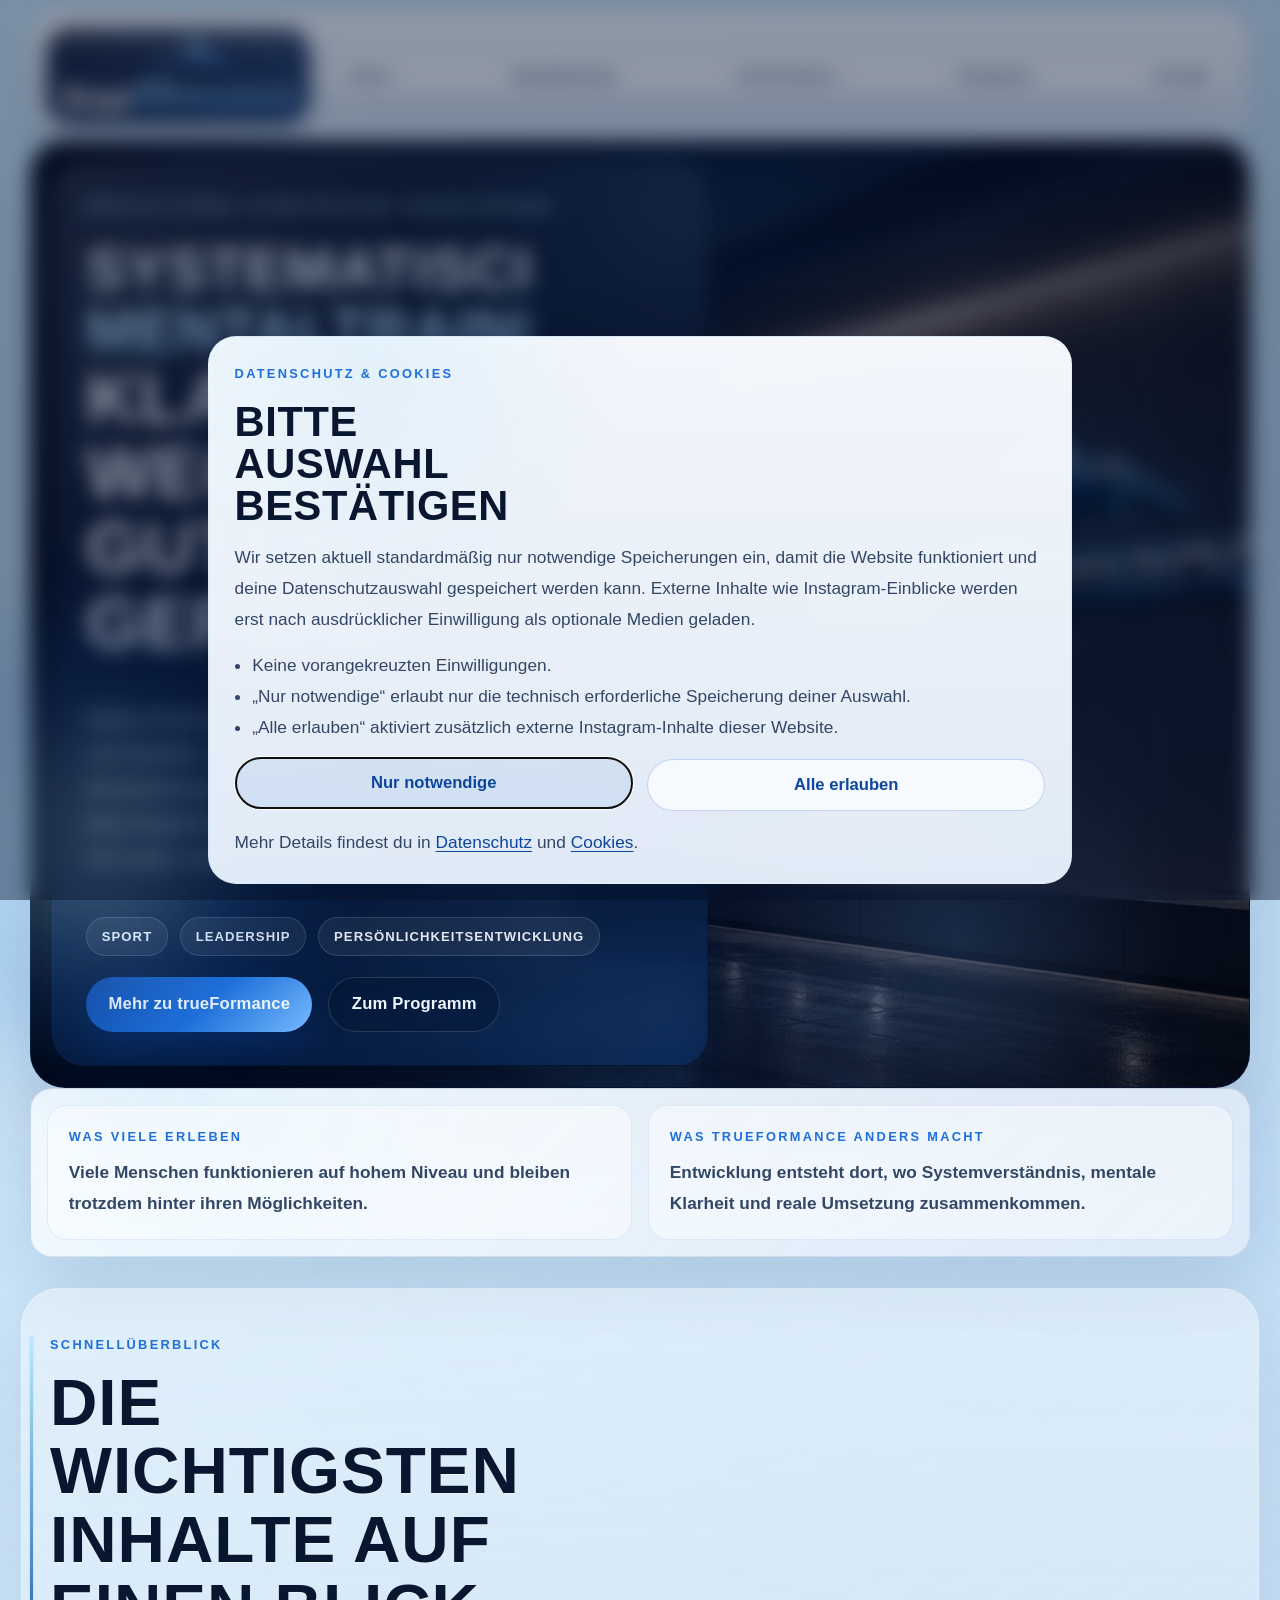
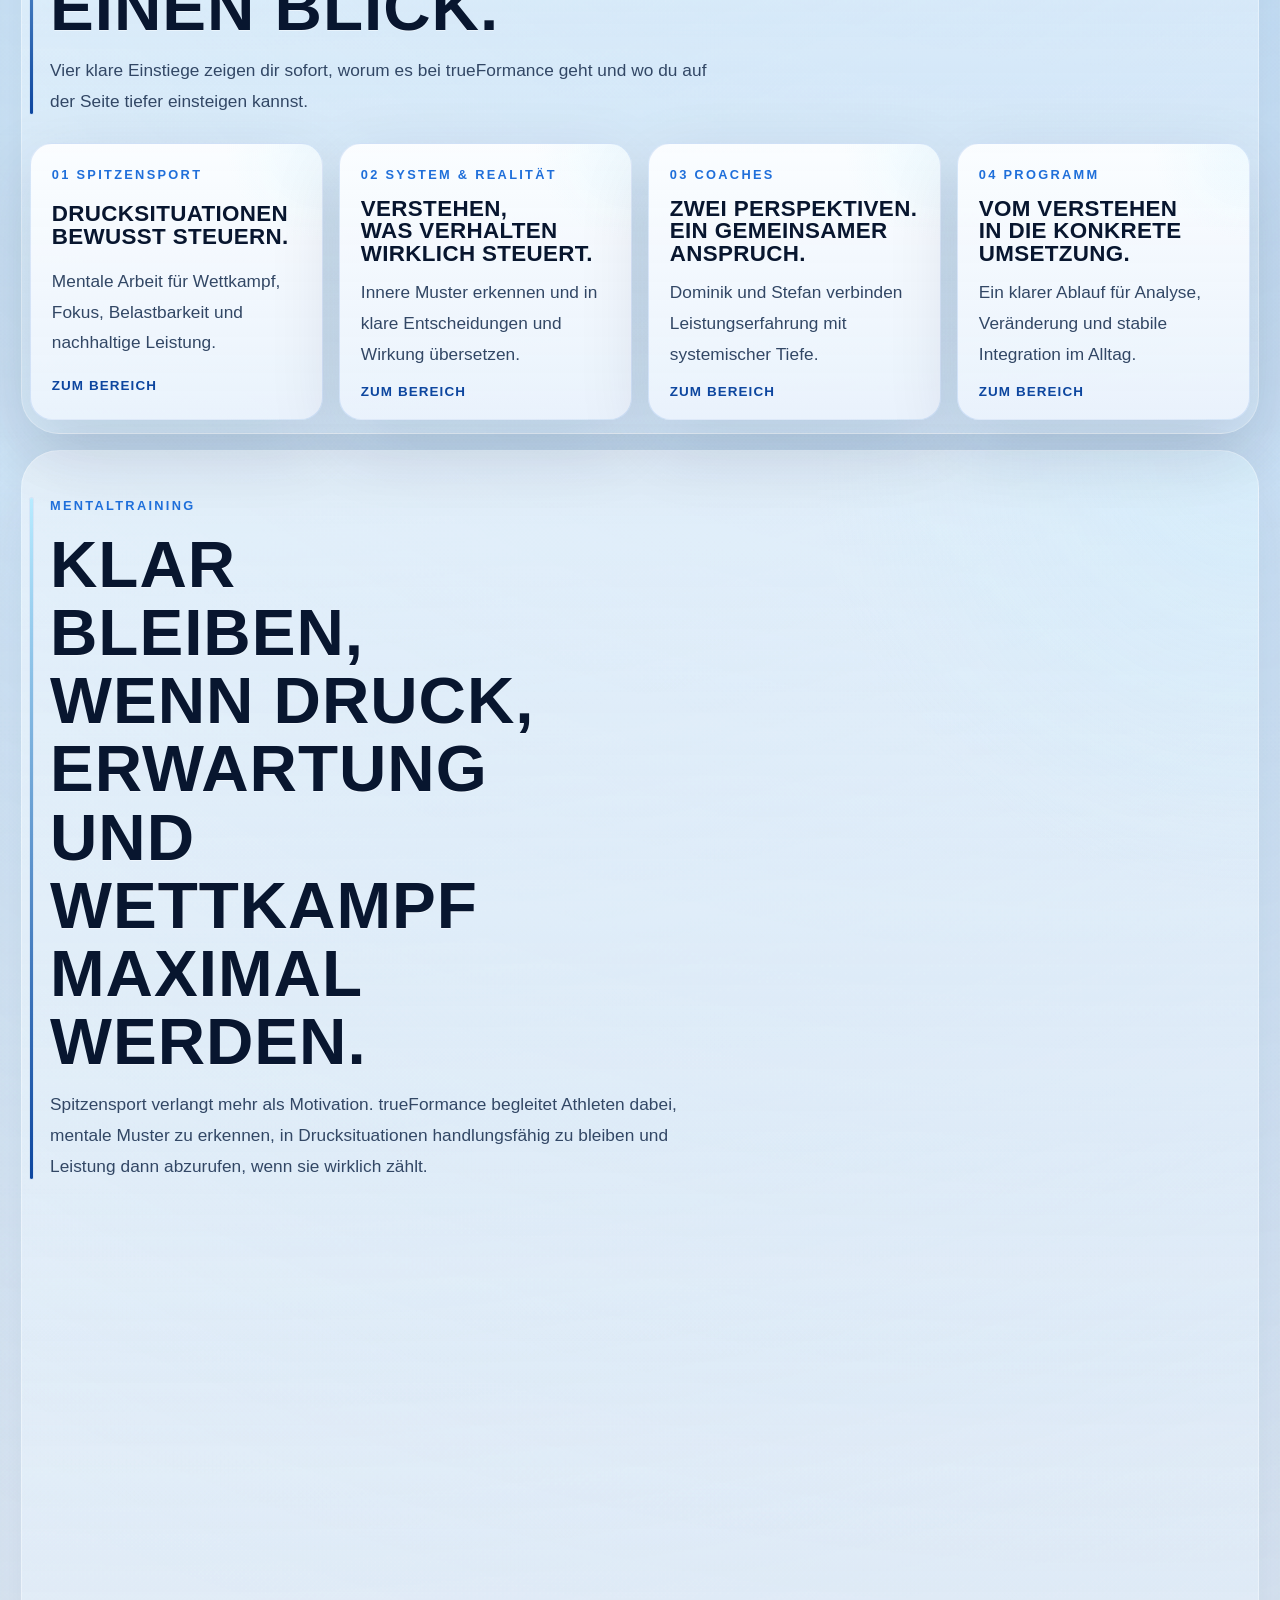
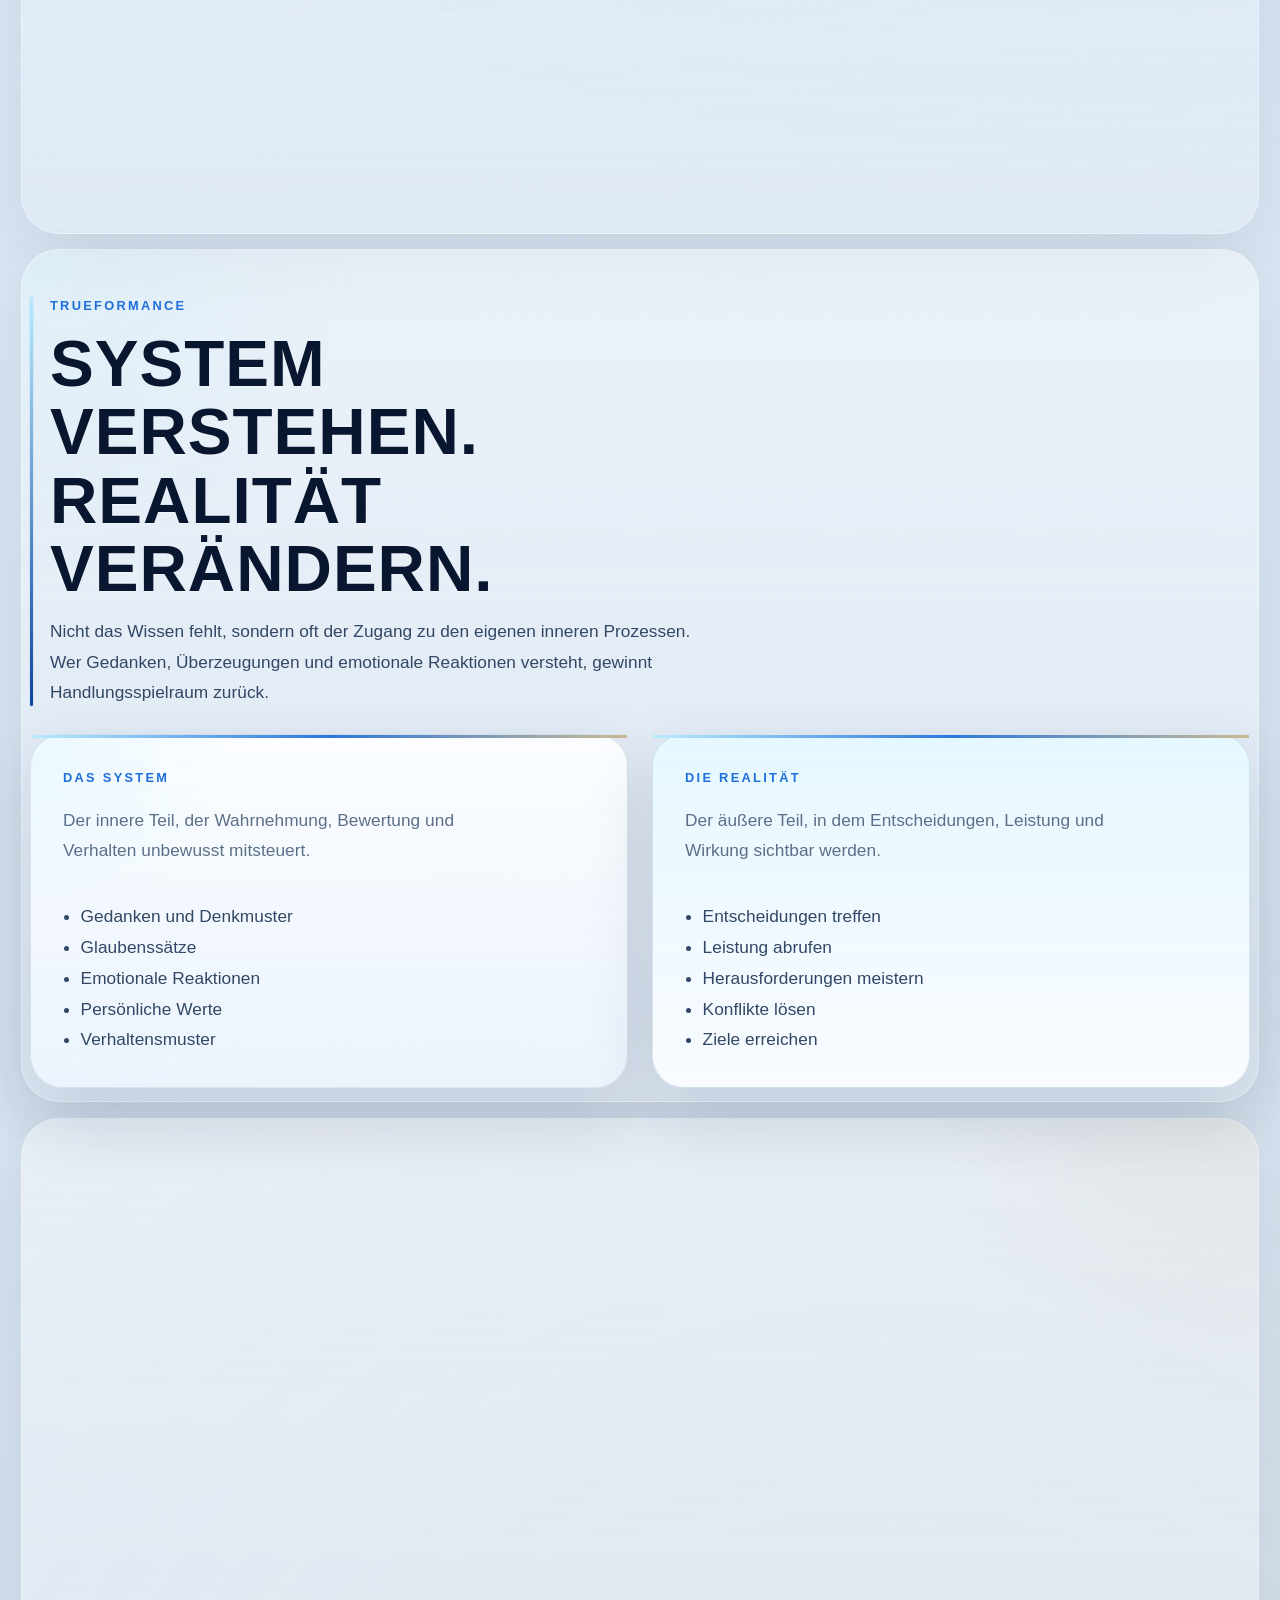
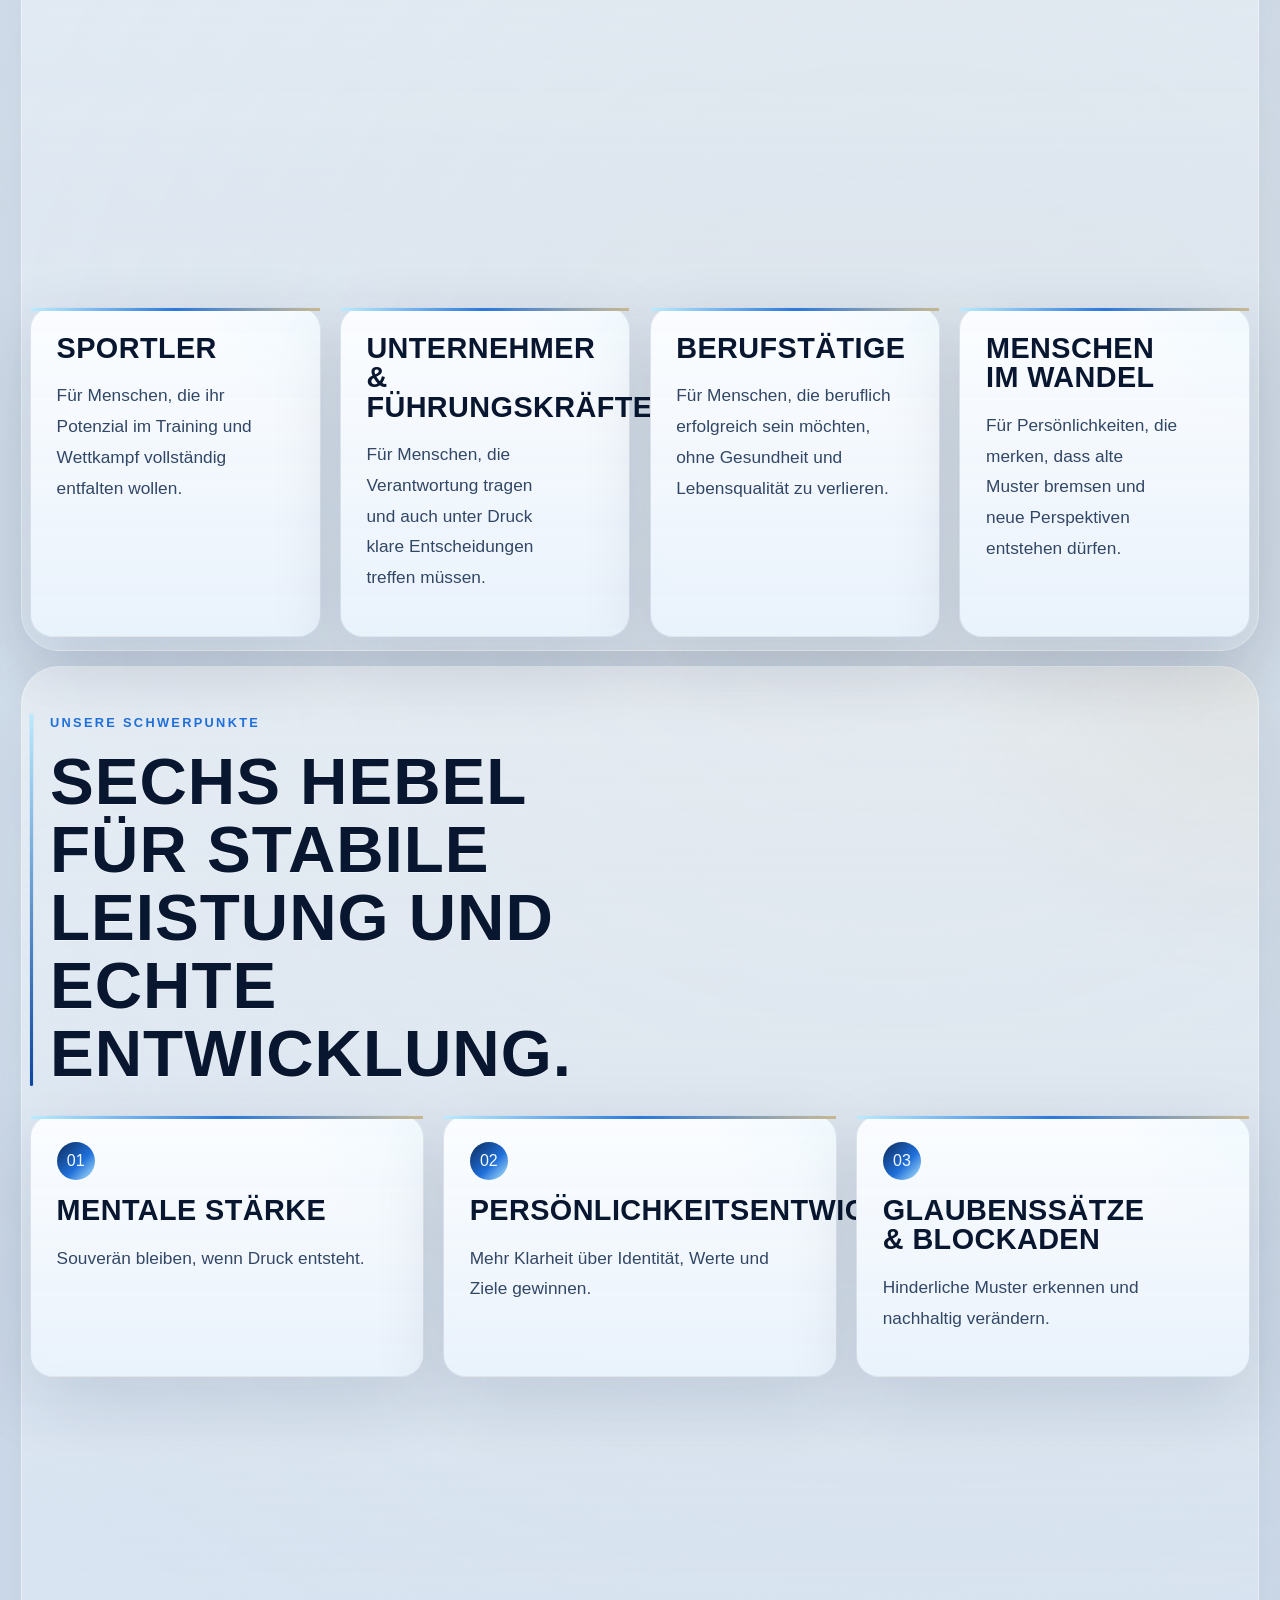
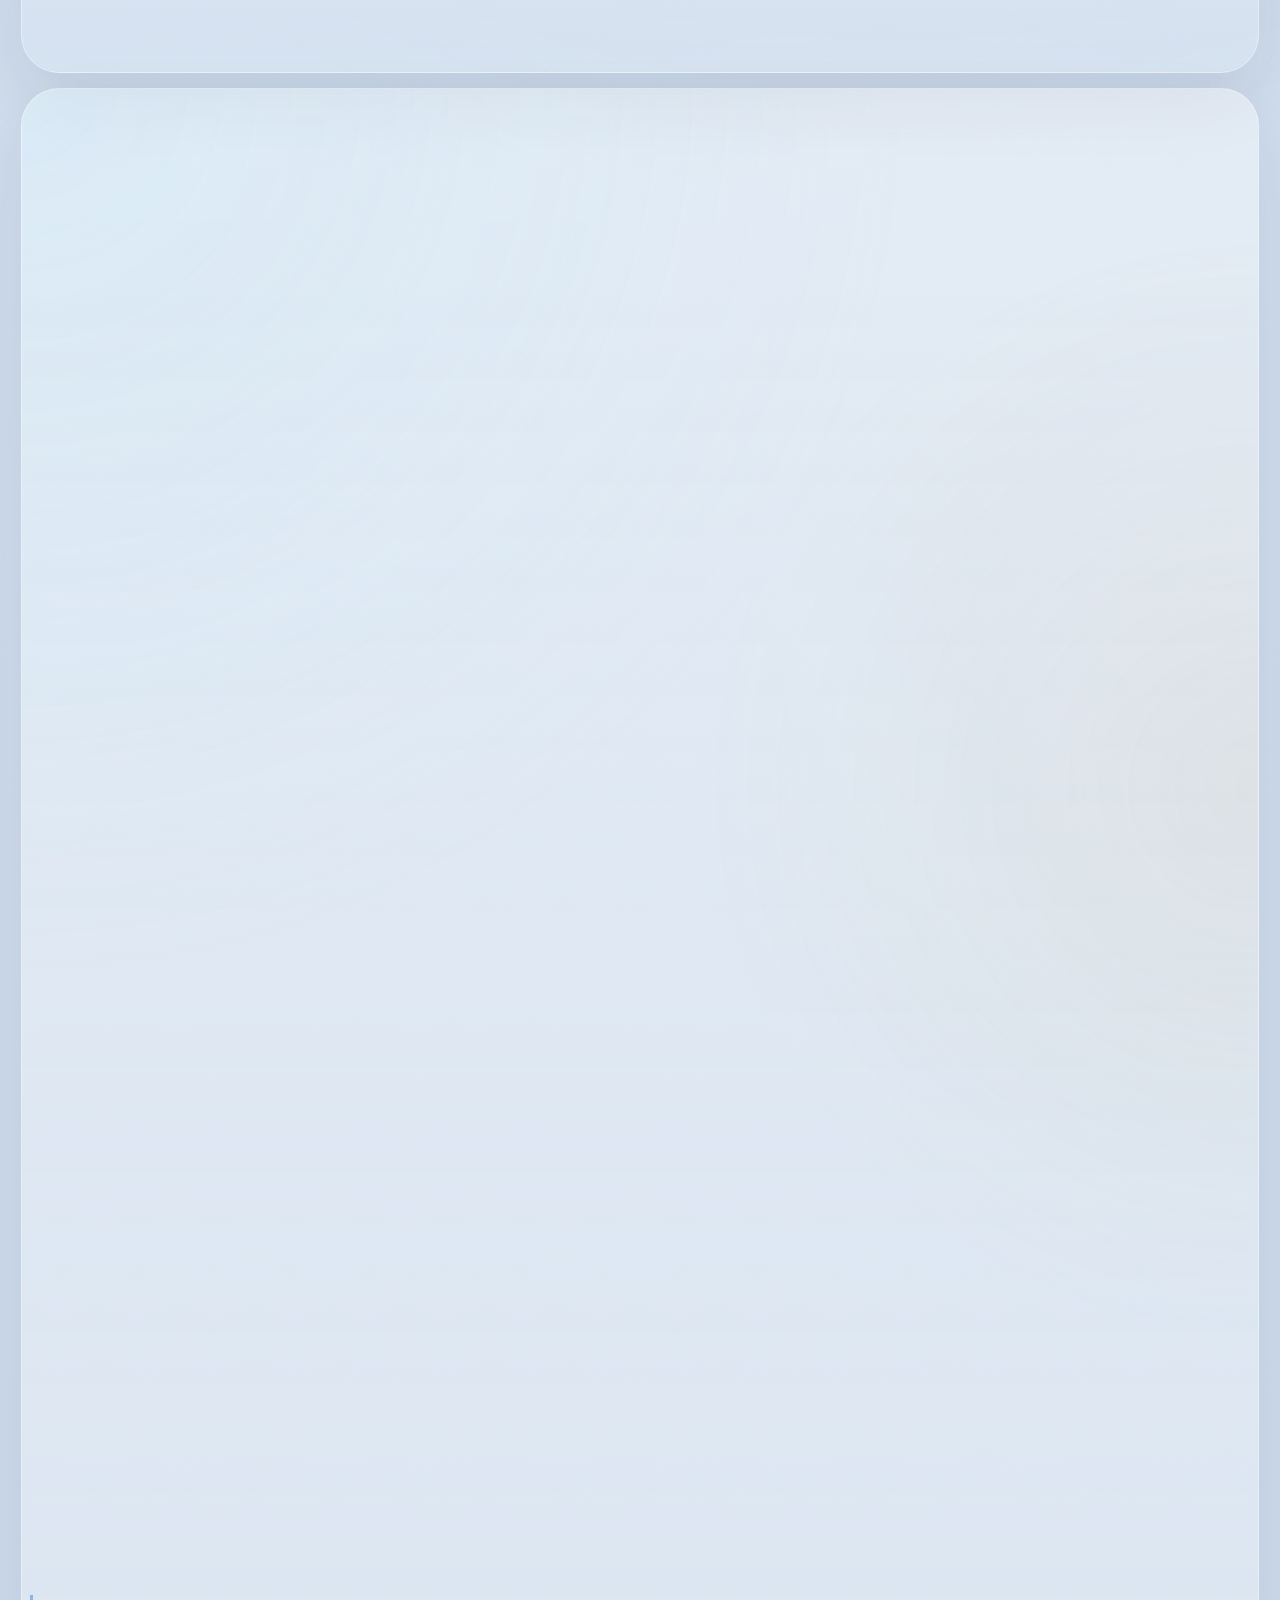
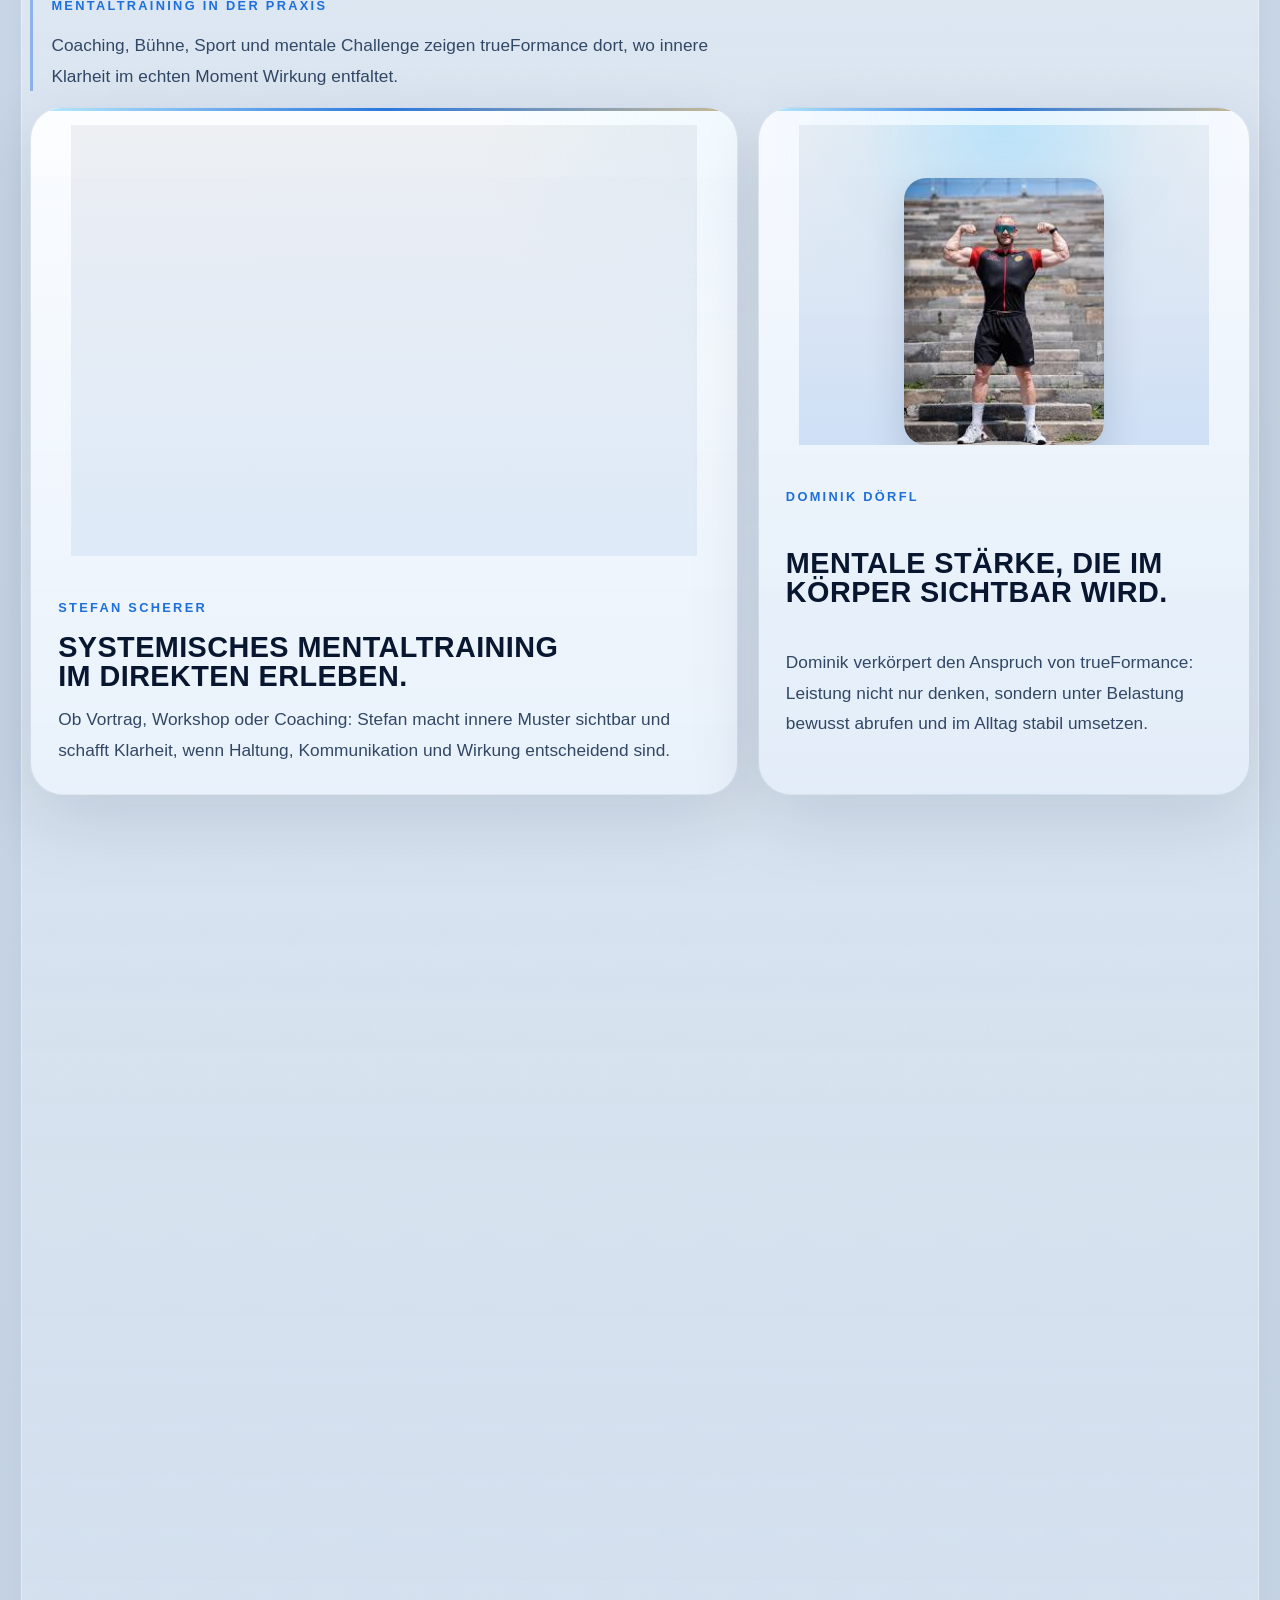
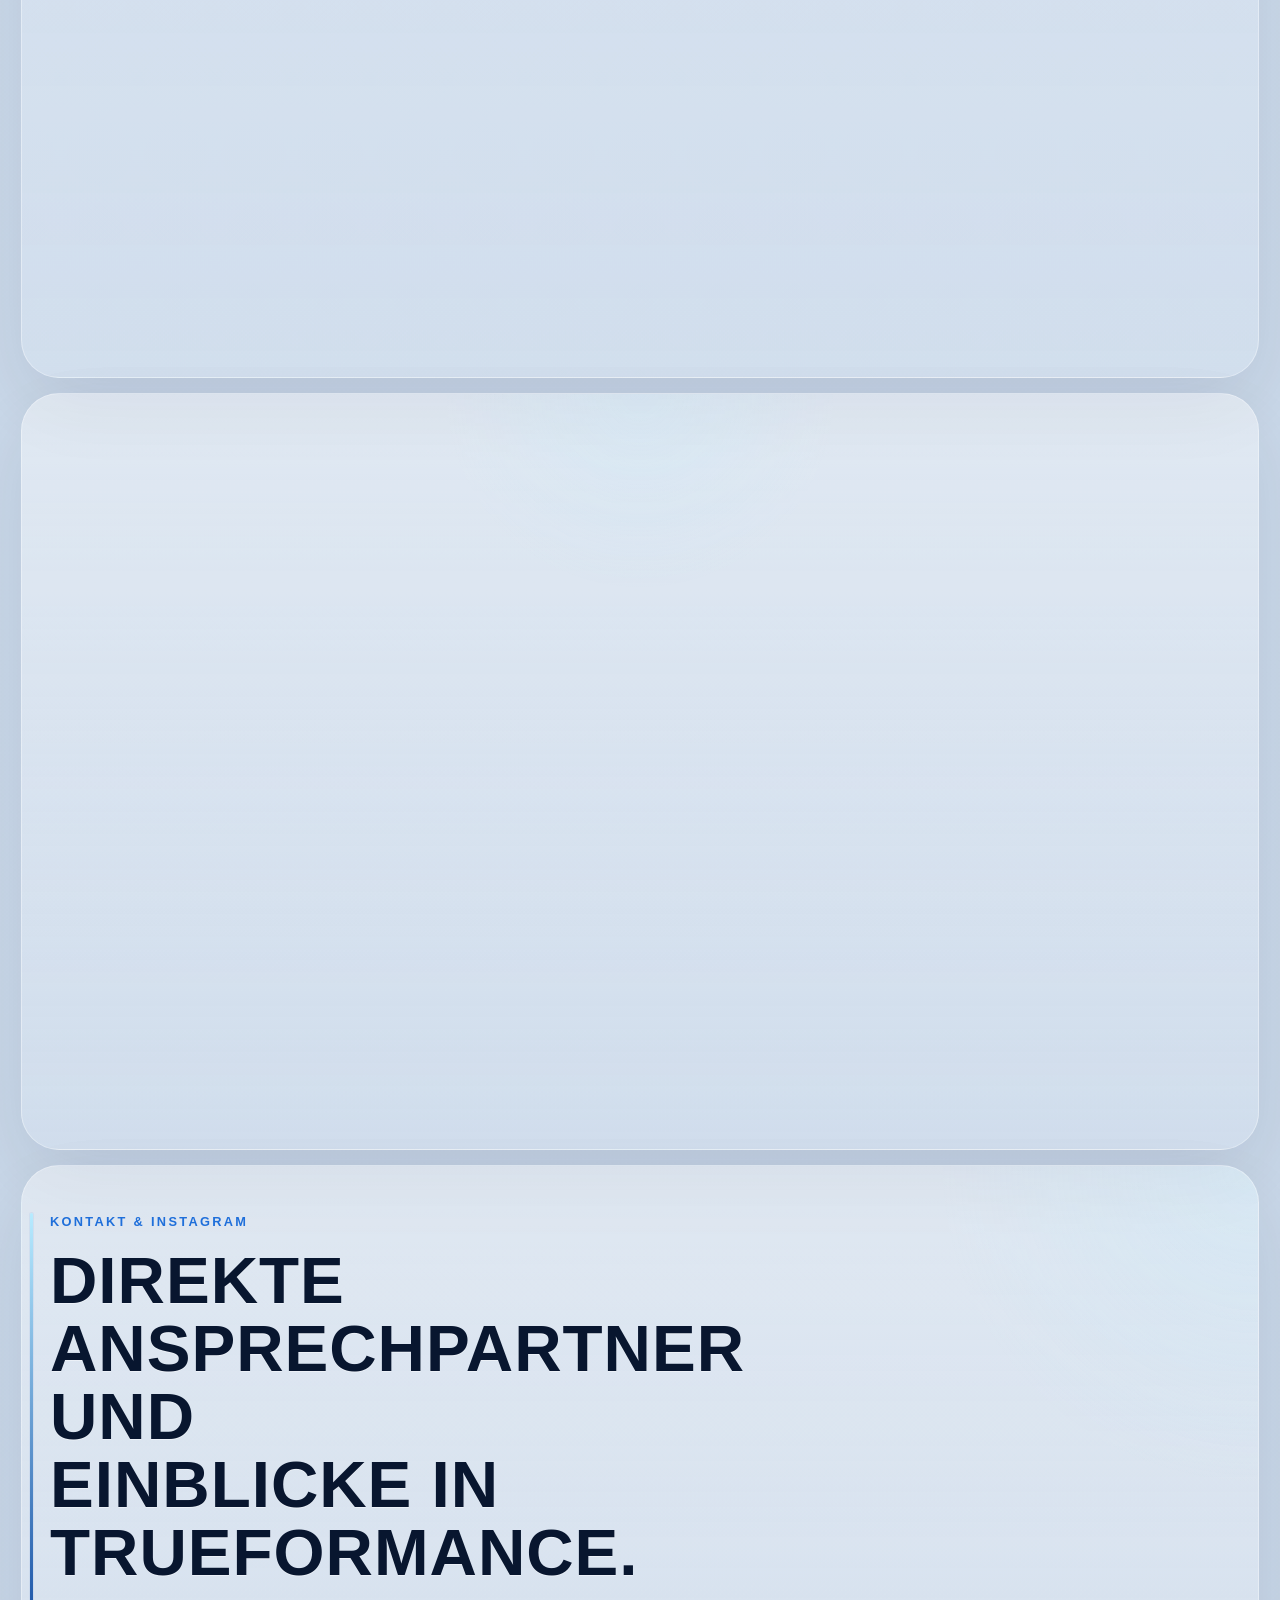
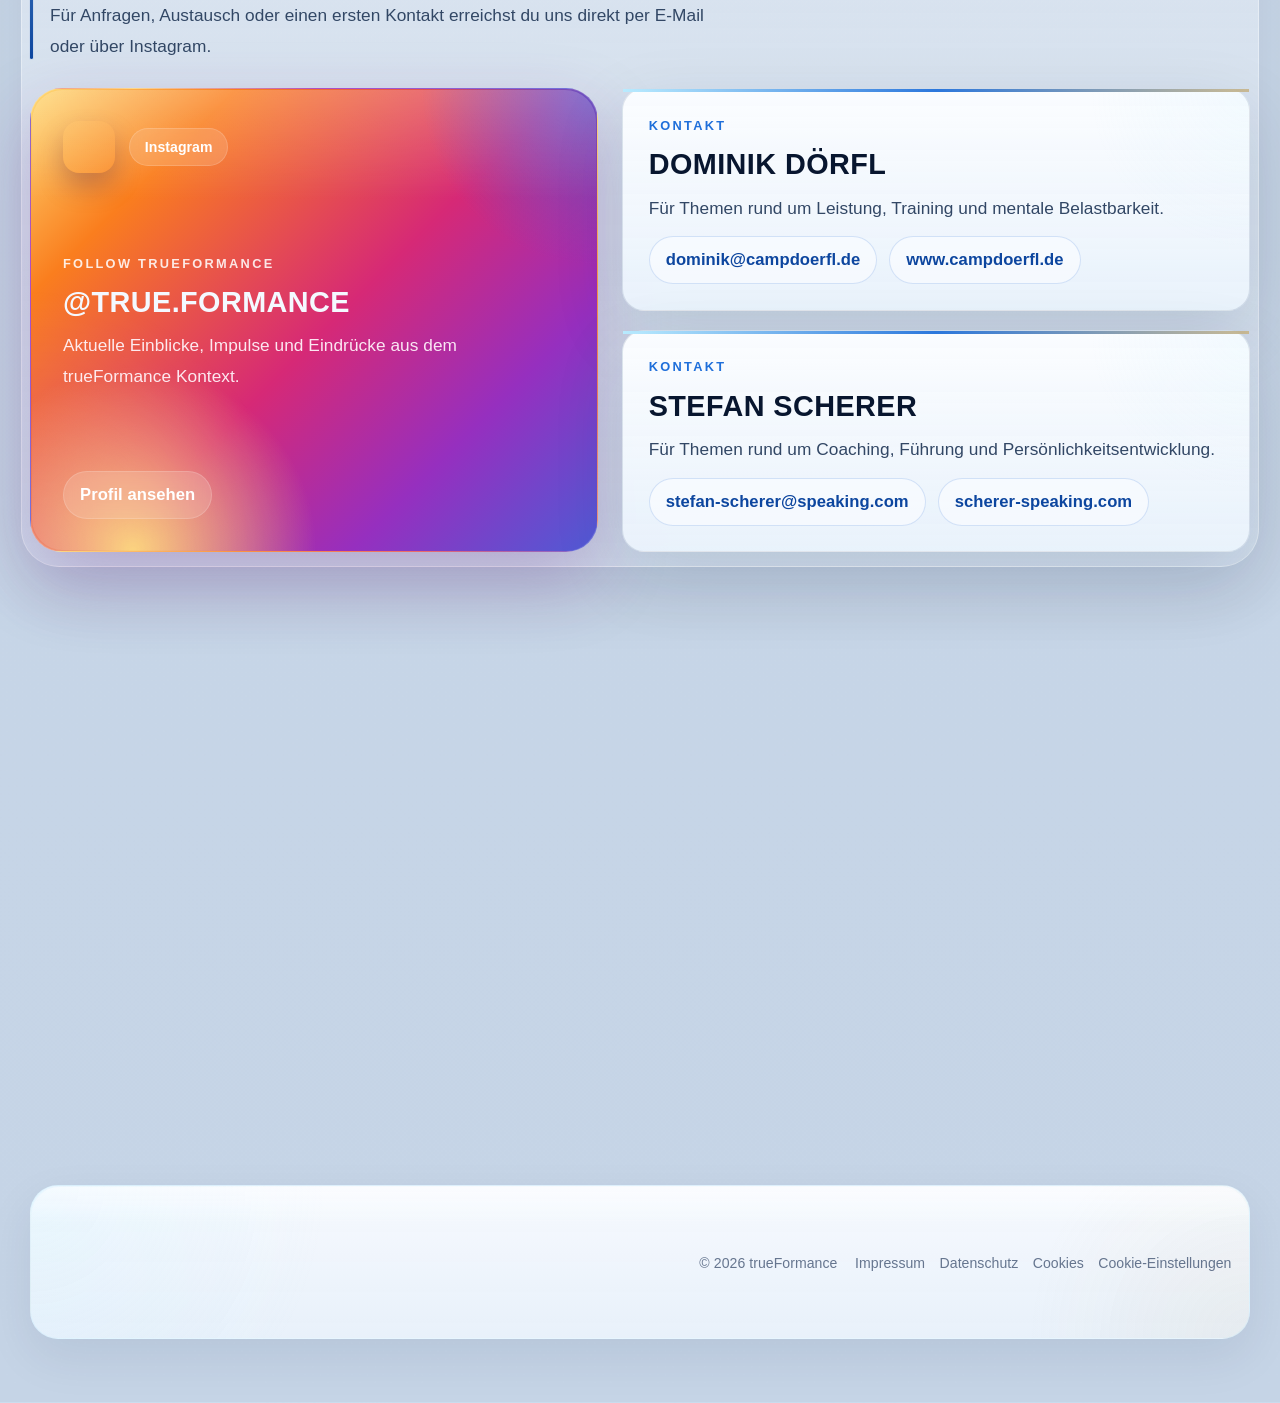
==== commit 87d659b1: "Polish trueFormance hero and sync live site" ====
--- a/index.html
+++ b/index.html
@@ -3,21 +3,21 @@
   <head>
     <meta charset="UTF-8" />
     <meta name="viewport" content="width=device-width, initial-scale=1.0" />
-    <title>trueFormance | Mentaltraining im Spitzensport, Nürnberg &amp; München</title>
+    <title>trueFormance | Mentaltraining Spitzensport in Nürnberg &amp; München</title>
     <meta
       name="description"
-      content="Systematisches Mentaltraining im Spitzensport, Mentaltraining in Nürnberg und München, Hypnose im Spitzensport und Begleitung als Heilpraktiker für Psychotherapie mit trueFormance."
+      content="trueFormance bietet Mentaltraining Spitzensport, Mentaltraining in Nürnberg und München, Hypnose Spitzensport und Heilpraktiker Psychotherapie für klare Leistung, mentale Stärke und ein gutes Gefühl."
     />
     <meta
       name="keywords"
-      content="Mentaltraining Spitzensport, Mentaltraining Nürnberg, Mentaltraining München, Hypnose Spitzensport, Heilpraktiker Psychotherapie"
+      content="Mentaltraining Spitzensport, Mentaltraining Nürnberg, Mentaltraining München, Hypnose Spitzensport, Heilpraktiker Psychotherapie, systematisches Mentaltraining"
     />
     <link rel="canonical" href="https://trueformance.de/" />
     <meta property="og:type" content="website" />
-    <meta property="og:title" content="trueFormance | Mentaltraining im Spitzensport, Nürnberg &amp; München" />
+    <meta property="og:title" content="trueFormance | Systematisches Mentaltraining" />
     <meta
       property="og:description"
-      content="Systematisches Mentaltraining im Spitzensport, Mentaltraining in Nürnberg und München, Hypnose im Spitzensport und Begleitung als Heilpraktiker für Psychotherapie mit trueFormance."
+      content="Mentaltraining Spitzensport, Mentaltraining in Nürnberg und München sowie Hypnose Spitzensport mit klarer Haltung, moderner Ruhe und echter Praxisnähe."
     />
     <meta property="og:url" content="https://trueformance.de/" />
     <script>
@@ -50,29 +50,123 @@
           <span></span>
         </button>
 
-        <nav class="site-nav" id="site-nav">
-          <a href="#home">Home</a>
-          <a href="#spitzensport">Mentaltraining im Spitzensport</a>
-          <a href="#trueformance">trueFormance</a>
-          <a href="#programm">Programm</a>
-          <a href="#kontakt">Kontakt</a>
+        <nav class="site-nav" id="site-nav" aria-label="Hauptnavigation">
+          <div class="site-nav__backdrop" aria-hidden="true"></div>
+          <div class="site-nav__panel">
+            <div class="site-nav__intro">
+              <p class="site-nav__eyebrow">Navigation</p>
+              <p class="site-nav__lead">
+                Systematisches Mentaltraining für Leistung, Klarheit und nachhaltige Entwicklung.
+              </p>
+            </div>
+
+            <div class="site-nav__links">
+              <a class="site-nav__link" href="#home">
+                <span class="site-nav__icon" aria-hidden="true">
+                  <svg viewBox="0 0 24 24">
+                    <path d="M3 10.5 12 3l9 7.5" />
+                    <path d="M5.25 9.75V21h13.5V9.75" />
+                  </svg>
+                </span>
+                <span class="site-nav__copy">
+                  <span class="site-nav__title">Home</span>
+                  <span class="site-nav__meta">Start, Positionierung und Einstieg</span>
+                </span>
+              </a>
+
+              <a class="site-nav__link" href="#spitzensport">
+                <span class="site-nav__icon" aria-hidden="true">
+                  <svg viewBox="0 0 24 24">
+                    <circle cx="12" cy="12" r="8.5" />
+                    <circle cx="12" cy="12" r="4.5" />
+                    <path d="M12 3.5v3.5M20.5 12H17M12 20.5V17M3.5 12H7" />
+                  </svg>
+                </span>
+                <span class="site-nav__copy">
+                  <span class="site-nav__title">Mentaltraining</span>
+                  <span class="site-nav__meta">Druck, Fokus und mentale Wettkampfstärke</span>
+                </span>
+              </a>
+
+              <a class="site-nav__link" href="#trueformance">
+                <span class="site-nav__icon" aria-hidden="true">
+                  <svg viewBox="0 0 24 24">
+                    <path d="M4 7.5 12 3l8 4.5-8 4.5L4 7.5Z" />
+                    <path d="M4 12l8 4.5 8-4.5" />
+                    <path d="M4 16.5 12 21l8-4.5" />
+                  </svg>
+                </span>
+                <span class="site-nav__copy">
+                  <span class="site-nav__title">trueFormance</span>
+                  <span class="site-nav__meta">System verstehen und Realität verändern</span>
+                </span>
+              </a>
+
+              <a class="site-nav__link" href="#programm">
+                <span class="site-nav__icon" aria-hidden="true">
+                  <svg viewBox="0 0 24 24">
+                    <path d="M4 18c3.5 0 3.5-12 7-12s3.5 12 7 12" />
+                    <path d="M4 18h16" />
+                    <circle cx="4" cy="18" r="1.5" />
+                    <circle cx="11" cy="6" r="1.5" />
+                    <circle cx="20" cy="18" r="1.5" />
+                  </svg>
+                </span>
+                <span class="site-nav__copy">
+                  <span class="site-nav__title">Programm</span>
+                  <span class="site-nav__meta">Vom Verstehen in die klare Umsetzung</span>
+                </span>
+              </a>
+
+              <a class="site-nav__link" href="#kontakt">
+                <span class="site-nav__icon" aria-hidden="true">
+                  <svg viewBox="0 0 24 24">
+                    <path d="M4 6.5h16v11H4z" />
+                    <path d="m5 7.5 7 5 7-5" />
+                  </svg>
+                </span>
+                <span class="site-nav__copy">
+                  <span class="site-nav__title">Kontakt</span>
+                  <span class="site-nav__meta">Direkter Austausch mit Dominik und Stefan</span>
+                </span>
+              </a>
+            </div>
+
+            <div class="site-nav__footer" aria-hidden="true">
+              <span>Sport</span>
+              <span>Leadership</span>
+              <span>Entwicklung</span>
+            </div>
+          </div>
         </nav>
       </header>
 
       <main>
         <section class="hero reveal" id="home">
+          <div class="hero-media" aria-hidden="true">
+            <img
+              class="hero-image"
+              src="assets/images/trueformance-hero-wall.png"
+              alt=""
+              width="1774"
+              height="887"
+              decoding="async"
+            />
+          </div>
+
           <div class="hero-copy">
-            <p class="eyebrow">System verstehen. Leistung entfalten. Potenzial leben.</p>
+            <p class="eyebrow">Mentale Stärke. Klare Richtung. Ruhige Präsenz.</p>
             <h1>
               <span class="hero-line hero-line-wide">Systematisches Mentaltraining.</span>
               <span class="hero-line">Klare Wege.</span>
-              <span class="hero-line">Gutes Gef&uuml;hl.</span>
+              <span class="hero-line">Gutes Gefühl.</span>
             </h1>
             <p class="hero-text">
               Wahre Performance entsteht dort, wo Denken, Emotionen und Handeln
-              zusammenkommen. trueFormance verbindet systemisches Mentaltraining
-              mit echter Leistungs- und Lebenserfahrung für Sport, Beruf und
-              persönliche Entwicklung.
+              zusammenfinden. trueFormance verbindet Mentaltraining für
+              Spitzensport, persönliche Entwicklung und klare Begleitung in
+              Nürnberg und München, damit Leistung sich stabil, ruhig und echt
+              anfühlt.
             </p>
             <div class="hero-rail" aria-label="Kernbereiche von trueFormance">
               <span>Sport</span>
@@ -84,44 +178,6 @@
               <a class="button button-secondary" href="#programm">Zum Programm</a>
             </div>
           </div>
-
-          <aside class="hero-panel reveal">
-            <div class="panel-brand">
-              <img
-                class="panel-logo"
-                src="assets/images/trueformance-tf-logo.png"
-                alt=""
-                width="774"
-                height="523"
-                decoding="async"
-              />
-              <div>
-                <p class="panel-label">Worum es wirklich geht</p>
-                <p class="panel-intro">
-                  Das innere System verstehen, um Leistung unter Druck bewusst und
-                  wiederholbar abrufen zu können.
-                </p>
-              </div>
-            </div>
-            <div class="panel-grid">
-              <article>
-                <h2>Klarheit</h2>
-                <p>Innere Muster erkennen und bewusst steuern.</p>
-              </article>
-              <article>
-                <h2>Leistung</h2>
-                <p>Im richtigen Moment auf den Punkt abrufen.</p>
-              </article>
-              <article>
-                <h2>Transformation</h2>
-                <p>Nicht nur motivieren, sondern Verhalten nachhaltig verändern.</p>
-              </article>
-              <article>
-                <h2>Praxis</h2>
-                <p>Theorie, Alltag und echte Grenzerfahrung zusammenbringen.</p>
-              </article>
-            </div>
-          </aside>
         </section>
 
         <section class="signal-strip reveal">
@@ -135,9 +191,51 @@
           </article>
         </section>
 
+        <section class="content-section overview-section" id="ueberblick">
+          <div class="section-heading reveal">
+            <p class="eyebrow">Schnellüberblick</p>
+            <h2>Die wichtigsten Inhalte auf einen Blick.</h2>
+            <p>
+              Vier klare Einstiege zeigen dir sofort, worum es bei
+              trueFormance geht und wo du auf der Seite tiefer einsteigen
+              kannst.
+            </p>
+          </div>
+
+          <div class="overview-grid">
+            <a class="overview-card reveal" href="#spitzensport">
+              <p class="card-label">01 Spitzensport</p>
+              <h3>Drucksituationen bewusst steuern.</h3>
+              <p>Mentale Arbeit für Wettkampf, Fokus, Belastbarkeit und nachhaltige Leistung.</p>
+              <span>Zum Bereich</span>
+            </a>
+
+            <a class="overview-card reveal" href="#trueformance">
+              <p class="card-label">02 System &amp; Realität</p>
+              <h3>Verstehen, was Verhalten wirklich steuert.</h3>
+              <p>Innere Muster erkennen und in klare Entscheidungen und Wirkung übersetzen.</p>
+              <span>Zum Bereich</span>
+            </a>
+
+            <a class="overview-card reveal" href="#gruender">
+              <p class="card-label">03 Coaches</p>
+              <h3>Zwei Perspektiven. Ein gemeinsamer Anspruch.</h3>
+              <p>Dominik und Stefan verbinden Leistungserfahrung mit systemischer Tiefe.</p>
+              <span>Zum Bereich</span>
+            </a>
+
+            <a class="overview-card reveal" href="#programm">
+              <p class="card-label">04 Programm</p>
+              <h3>Vom Verstehen in die konkrete Umsetzung.</h3>
+              <p>Ein klarer Ablauf für Analyse, Veränderung und stabile Integration im Alltag.</p>
+              <span>Zum Bereich</span>
+            </a>
+          </div>
+        </section>
+
         <section class="content-section sport-section" id="spitzensport">
           <div class="section-heading reveal">
-            <p class="eyebrow">Mentaltraining im Spitzensport</p>
+            <p class="eyebrow">Mentaltraining</p>
             <h2>Klar bleiben, wenn Druck, Erwartung und Wettkampf maximal werden.</h2>
             <p>
               Spitzensport verlangt mehr als Motivation. trueFormance begleitet
--- a/styles.css
+++ b/styles.css
@@ -175,20 +175,42 @@
 
 .site-nav {
   flex: 1 1 auto;
+  position: relative;
+  min-width: 0;
+  padding: 0.7rem clamp(1rem, 2vw, 1.4rem);
+  border: 1px solid var(--line);
+  border-radius: 999px;
+  background:
+    linear-gradient(180deg, rgba(255, 255, 255, 0.68), rgba(238, 245, 252, 0.78));
+  box-shadow: 0 18px 40px rgba(16, 47, 97, 0.1);
+}
+
+.site-nav__backdrop,
+.site-nav__intro,
+.site-nav__footer,
+.site-nav__icon,
+.site-nav__meta {
+  display: none;
+}
+
+.site-nav__panel {
+  display: flex;
+  align-items: center;
+  justify-content: flex-end;
+}
+
+.site-nav__links {
   display: flex;
   align-items: center;
   justify-content: space-between;
   gap: clamp(0.75rem, 2vw, 2.5rem);
-  min-width: 0;
-  padding: 0.7rem clamp(1rem, 2vw, 1.4rem);
-  border: 1px solid var(--line);
-  border-radius: 999px;
-  background:
-    linear-gradient(180deg, rgba(255, 255, 255, 0.68), rgba(238, 245, 252, 0.78));
-  box-shadow: 0 18px 40px rgba(16, 47, 97, 0.1);
-}
-
-.site-nav a {
+  width: 100%;
+}
+
+.site-nav__link {
+  display: inline-flex;
+  align-items: center;
+  gap: 0.65rem;
   font-size: 0.9rem;
   font-weight: 700;
   letter-spacing: 0.015em;
@@ -196,9 +218,13 @@
   white-space: nowrap;
 }
 
-.site-nav a:hover,
-.site-nav a:focus-visible,
-.site-nav a[aria-current="page"] {
+.site-nav__title {
+  display: inline-block;
+}
+
+.site-nav__link:hover,
+.site-nav__link:focus-visible,
+.site-nav__link[aria-current="page"] {
   color: var(--accent-strong);
 }
 
@@ -225,12 +251,61 @@
   transition: transform 180ms ease, opacity 180ms ease;
 }
 
+.nav-toggle.is-open span:first-child {
+  transform: translateY(3px) rotate(45deg);
+}
+
+.nav-toggle.is-open span:last-child {
+  transform: translateY(-3px) rotate(-45deg);
+}
+
 .hero {
-  display: grid;
-  grid-template-columns: minmax(0, 1.25fr) minmax(320px, 0.9fr);
-  gap: 1.65rem;
-  align-items: stretch;
-  padding: 3.2rem 0 2.4rem;
+  position: relative;
+  isolation: isolate;
+  overflow: hidden;
+  display: flex;
+  align-items: flex-end;
+  min-height: clamp(34rem, 78vh, 50rem);
+  padding: clamp(1rem, 1.9vw, 1.3rem);
+  border: 1px solid var(--line);
+  border-radius: calc(var(--radius-lg) + 0.2rem);
+  box-shadow: var(--shadow-strong);
+  background: #06132d;
+}
+
+.hero::before,
+.hero::after {
+  content: "";
+  position: absolute;
+  inset: 0;
+  pointer-events: none;
+}
+
+.hero::before {
+  z-index: 1;
+  background:
+    linear-gradient(90deg, rgba(3, 8, 22, 0.96) 0%, rgba(5, 14, 34, 0.88) 28%, rgba(8, 22, 48, 0.62) 52%, rgba(6, 15, 36, 0.34) 72%, rgba(3, 8, 20, 0.46) 100%),
+    linear-gradient(180deg, rgba(5, 11, 28, 0.38) 0%, rgba(5, 11, 28, 0.08) 28%, rgba(5, 11, 28, 0.52) 100%);
+}
+
+.hero::after {
+  z-index: 1;
+  background:
+    radial-gradient(circle at 18% 18%, rgba(145, 212, 255, 0.16), transparent 24%),
+    radial-gradient(circle at 76% 84%, rgba(110, 178, 255, 0.18), transparent 18%);
+}
+
+.hero-media {
+  position: absolute;
+  inset: 0;
+}
+
+.hero-image {
+  width: 100%;
+  height: 100%;
+  object-fit: cover;
+  object-position: 68% center;
+  transform: scale(1.01);
 }
 
 .hero-copy,
@@ -252,39 +327,36 @@
   display: flex;
   flex-direction: column;
   justify-content: center;
-  gap: 1.5rem;
-  min-height: 42rem;
-  padding: 2.75rem;
+  gap: 1.35rem;
+  z-index: 2;
+  width: min(100%, 41rem);
+  min-height: auto;
+  padding: clamp(1.6rem, 2.6vw, 2.45rem);
   border-radius: var(--radius-lg);
-  background:
-    radial-gradient(circle at 16% 0%, rgba(183, 235, 255, 0.32), transparent 28%),
-    radial-gradient(circle at 100% 14%, rgba(199, 180, 136, 0.2), transparent 22%),
-    linear-gradient(145deg, rgba(6, 16, 38, 0.995), rgba(9, 29, 64, 0.985) 48%, rgba(12, 55, 118, 0.94) 82%, rgba(23, 96, 192, 0.88));
+  background: linear-gradient(155deg, rgba(6, 18, 42, 0.88), rgba(8, 23, 55, 0.78) 52%, rgba(10, 47, 101, 0.62) 100%);
   color: #f4f9ff;
-  box-shadow: var(--shadow-strong);
+  backdrop-filter: blur(14px);
+  box-shadow: 0 32px 56px rgba(3, 12, 32, 0.4);
 }
 
 .hero-copy::before {
   content: "";
   position: absolute;
-  right: -5rem;
-  bottom: -7rem;
-  width: 20rem;
-  aspect-ratio: 1;
-  border-radius: 50%;
-  background: radial-gradient(circle, rgba(155, 220, 255, 0.2), transparent 70%);
+  inset: 0;
+  background:
+    linear-gradient(135deg, rgba(255, 255, 255, 0.12), transparent 36%),
+    radial-gradient(circle at 100% 0%, rgba(155, 220, 255, 0.16), transparent 28%);
   pointer-events: none;
 }
 
 .hero-copy::after {
   content: "";
   position: absolute;
-  inset: 0;
-  background:
-    linear-gradient(125deg, rgba(255, 255, 255, 0.08), transparent 28%),
-    repeating-linear-gradient(154deg, rgba(183, 235, 255, 0.055) 0 2px, transparent 2px 18px);
-  mix-blend-mode: screen;
-  opacity: 0.45;
+  left: 1.25rem;
+  right: 1.25rem;
+  top: 0;
+  height: 1px;
+  background: linear-gradient(90deg, transparent, rgba(255, 255, 255, 0.54), transparent);
   pointer-events: none;
 }
 
@@ -316,8 +388,8 @@
 }
 
 h1 {
-  max-width: 15ch;
-  font-size: clamp(3rem, 6vw, 4.4rem);
+  max-width: 11ch;
+  font-size: clamp(3rem, 6vw, 4.5rem);
 }
 
 h1 span {
@@ -325,10 +397,10 @@
 }
 
 .hero-line-wide {
-  font-size: clamp(1.95rem, 5.7vw, 3.55rem);
+  font-size: clamp(2rem, 5.7vw, 3.7rem);
   line-height: 1.02;
   color: transparent;
-  background: linear-gradient(180deg, #ffffff 0%, #dff4ff 38%, #8fc9ff 100%);
+  background: linear-gradient(180deg, #ffffff 0%, #e4f6ff 34%, #91cdff 100%);
   -webkit-background-clip: text;
   background-clip: text;
 }
@@ -362,8 +434,8 @@
 }
 
 .hero-text {
-  max-width: 39rem;
-  font-size: clamp(1.05rem, 1rem + 0.4vw, 1.18rem);
+  max-width: 33rem;
+  font-size: clamp(1.05rem, 0.98rem + 0.45vw, 1.22rem);
 }
 
 .hero-rail {
@@ -377,9 +449,9 @@
   align-items: center;
   min-height: 2.45rem;
   padding: 0.55rem 0.92rem;
-  border: 1px solid rgba(183, 235, 255, 0.18);
+  border: 1px solid rgba(183, 235, 255, 0.16);
   border-radius: 999px;
-  background: rgba(255, 255, 255, 0.08);
+  background: rgba(255, 255, 255, 0.07);
   color: #f4f9ff;
   font-size: 0.82rem;
   font-weight: 700;
@@ -420,8 +492,8 @@
 
 .button-secondary {
   color: #eef6ff;
-  border: 1px solid rgba(255, 255, 255, 0.16);
-  background: rgba(255, 255, 255, 0.06);
+  border: 1px solid rgba(255, 255, 255, 0.14);
+  background: rgba(4, 15, 36, 0.34);
   backdrop-filter: blur(16px);
 }
 
@@ -494,7 +566,7 @@
   display: grid;
   grid-template-columns: repeat(2, minmax(0, 1fr));
   gap: 1rem;
-  margin-bottom: 1.5rem;
+  margin-bottom: 1rem;
   padding: 1rem;
   border-radius: var(--radius-md);
   background:
@@ -519,13 +591,13 @@
 
 .content-section {
   position: relative;
-  padding: 4.9rem 0 1.2rem;
+  padding: 3.8rem 0 0.9rem;
 }
 
 .content-section::before {
   content: "";
   position: absolute;
-  inset: 1.2rem -0.8rem 0;
+  inset: 0.95rem -0.55rem 0;
   border: 1px solid rgba(255, 255, 255, 0.42);
   border-radius: 38px;
   background:
@@ -635,8 +707,8 @@
 .section-heading {
   position: relative;
   display: grid;
-  gap: 1rem;
-  margin-bottom: 2.35rem;
+  gap: 0.8rem;
+  margin-bottom: 1.65rem;
   padding-left: 1.25rem;
 }
 
@@ -659,6 +731,52 @@
 .section-heading p {
   max-width: 42rem;
   margin: 0;
+}
+
+.overview-grid {
+  display: grid;
+  grid-template-columns: repeat(4, minmax(0, 1fr));
+  gap: 1rem;
+}
+
+.overview-card {
+  display: grid;
+  gap: 0.7rem;
+  min-height: 100%;
+  padding: 1.25rem 1.3rem;
+  border: 1px solid rgba(22, 95, 202, 0.12);
+  border-radius: 22px;
+  background:
+    radial-gradient(circle at 100% 0%, rgba(183, 235, 255, 0.18), transparent 24%),
+    linear-gradient(180deg, rgba(251, 253, 255, 0.98), rgba(235, 243, 252, 0.92));
+  box-shadow: var(--shadow);
+  transition: transform 180ms ease, border-color 180ms ease, box-shadow 180ms ease, background 180ms ease;
+}
+
+.overview-card p,
+.overview-card h3,
+.overview-card span {
+  margin: 0;
+}
+
+.overview-card h3 {
+  font-size: clamp(1.15rem, 1rem + 0.5vw, 1.45rem);
+}
+
+.overview-card span {
+  margin-top: 0.2rem;
+  color: var(--accent-strong);
+  font-size: 0.84rem;
+  font-weight: 800;
+  letter-spacing: 0.08em;
+  text-transform: uppercase;
+}
+
+.overview-card:hover,
+.overview-card:focus-visible {
+  transform: translateY(-3px);
+  border-color: rgba(31, 111, 218, 0.2);
+  box-shadow: var(--shadow-strong);
 }
 
 .philosophy-grid,
@@ -826,7 +944,7 @@
   display: grid;
   gap: 0.75rem;
   width: min(100%, 46rem);
-  margin: 2rem 0 1.4rem;
+  margin: 1.4rem 0 1rem;
   padding-left: 1.15rem;
   border-left: 3px solid rgba(31, 111, 218, 0.42);
 }
@@ -838,7 +956,7 @@
 .coach-story-grid {
   display: grid;
   grid-template-columns: minmax(0, 1.18fr) minmax(280px, 0.82fr);
-  gap: 1.5rem;
+  gap: 1.2rem;
   align-items: stretch;
 }
 
@@ -925,9 +1043,9 @@
 .live-grid {
   display: grid;
   grid-template-columns: repeat(2, minmax(0, 1fr));
-  gap: 1.5rem;
+  gap: 1.2rem;
   align-items: stretch;
-  margin-top: 1.5rem;
+  margin-top: 1rem;
 }
 
 .live-card {
@@ -1129,6 +1247,7 @@
 
 .process-grid {
   grid-template-columns: repeat(5, minmax(0, 1fr));
+  gap: 1rem;
 }
 
 .contact-grid {
@@ -1321,7 +1440,7 @@
 .closing-section {
   flex-direction: column;
   gap: 1rem;
-  margin-top: 4rem;
+  margin-top: 2.6rem;
   background:
     radial-gradient(circle at 15% 10%, rgba(183, 235, 255, 0.24), transparent 28%),
     radial-gradient(circle at 100% 0%, rgba(199, 180, 136, 0.12), transparent 22%),
@@ -1336,7 +1455,7 @@
 .site-footer {
   position: relative;
   overflow: hidden;
-  margin-top: 2rem;
+  margin-top: 1.3rem;
   padding: 1.15rem 1.1rem 1rem;
   border: 1px solid rgba(183, 235, 255, 0.24);
   border-radius: 28px;
@@ -1613,11 +1732,11 @@
 }
 
 @media (max-width: 1100px) {
-  .hero,
   .sport-grid,
   .contact-grid,
   .philosophy-grid,
   .founder-grid,
+  .overview-grid,
   .coach-story-grid,
   .live-grid,
   .signal-strip,
@@ -1629,11 +1748,19 @@
   }
 
   .hero-copy {
-    min-height: auto;
+    width: min(100%, 36rem);
   }
 }
 
 @media (max-width: 1120px) {
+  body.nav-open {
+    overflow: hidden;
+  }
+
+  :root {
+    --nav-overlay-bleed: clamp(0.5rem, 2vw, 1rem);
+  }
+
   .site-header {
     flex-wrap: wrap;
     align-items: flex-start;
@@ -1642,33 +1769,197 @@
 
   .nav-toggle {
     display: inline-flex;
+    position: relative;
+    z-index: 260;
   }
 
   .site-nav {
-    position: absolute;
-    top: calc(100% + 0.5rem);
-    left: 0;
-    right: 0;
-    width: auto;
-    flex-direction: column;
-    align-items: stretch;
-    min-width: 0;
-    padding: 0.75rem;
-    border-radius: 24px;
+    position: fixed;
+    top: calc(-1 * var(--nav-overlay-bleed));
+    left: 50%;
+    width: 100vw;
+    height: calc(100dvh + var(--nav-overlay-bleed));
+    margin-left: -50vw;
+    z-index: 240;
+    display: grid;
+    overflow-y: auto;
+    padding: 0;
+    border: 0;
+    border-radius: 0;
+    background: transparent;
+    box-shadow: none;
     opacity: 0;
     visibility: hidden;
-    transform: translateY(-6px);
-    transition: opacity 180ms ease, transform 180ms ease, visibility 180ms ease;
-  }
-
-  .site-nav a {
-    font-size: 0.94rem;
+    pointer-events: none;
+    overscroll-behavior: contain;
+    -webkit-overflow-scrolling: touch;
+    transition: opacity 220ms ease, visibility 220ms ease;
+  }
+
+  .site-nav__backdrop {
+    display: block;
+    position: absolute;
+    inset: 0;
+    background:
+      linear-gradient(180deg, rgba(6, 16, 38, 0.84), rgba(6, 16, 38, 0.94)),
+      rgba(6, 16, 38, 0.86);
+    backdrop-filter: blur(24px) saturate(135%);
+  }
+
+  .site-nav__panel {
+    position: relative;
+    display: grid;
+    grid-template-rows: auto 1fr auto;
+    gap: 1rem;
+    min-height: 100dvh;
+    isolation: isolate;
+    padding:
+      calc(env(safe-area-inset-top) + 5.8rem)
+      clamp(1.1rem, 4vw, 1.7rem)
+      calc(env(safe-area-inset-bottom) + 1.4rem);
+    background:
+      radial-gradient(circle at 0% 0%, rgba(183, 235, 255, 0.18), transparent 28%),
+      radial-gradient(circle at 100% 0%, rgba(31, 111, 218, 0.24), transparent 24%),
+      radial-gradient(circle at 100% 100%, rgba(199, 180, 136, 0.12), transparent 18%),
+      linear-gradient(165deg, rgba(6, 16, 38, 0.995), rgba(8, 24, 52, 0.992) 42%, rgba(10, 44, 94, 0.985) 100%);
+    box-shadow: inset 0 1px 0 rgba(255, 255, 255, 0.06);
+  }
+
+  .site-nav__intro {
+    display: grid;
+    gap: 0.75rem;
+    max-width: 30rem;
+  }
+
+  .site-nav__eyebrow {
+    margin: 0;
+    color: rgba(183, 235, 255, 0.78);
+    font-size: 0.78rem;
+    font-weight: 800;
+    letter-spacing: 0.18em;
+    text-transform: uppercase;
+  }
+
+  .site-nav__lead {
+    margin: 0;
+    max-width: 22rem;
+    color: rgba(236, 244, 255, 0.86);
+    font-family: var(--display);
+    font-size: clamp(1.35rem, 3vw, 1.9rem);
+    line-height: 1.04;
+    text-transform: uppercase;
+  }
+
+  .site-nav__links {
+    display: grid;
+    grid-template-columns: 1fr;
+    align-content: start;
+    gap: 0.9rem;
+  }
+
+  .site-nav__link {
+    display: grid;
+    grid-template-columns: auto 1fr;
+    align-items: center;
+    gap: 0.95rem;
+    min-height: 5.5rem;
+    padding: 1rem 1.05rem;
+    border: 1px solid rgba(183, 235, 255, 0.12);
+    border-radius: 24px;
+    background:
+      linear-gradient(180deg, rgba(255, 255, 255, 0.08), rgba(255, 255, 255, 0.03)),
+      rgba(255, 255, 255, 0.03);
+    color: #f4f9ff;
+    box-shadow:
+      inset 0 1px 0 rgba(255, 255, 255, 0.08),
+      0 18px 42px rgba(2, 10, 24, 0.22);
+    transition: transform 180ms ease, border-color 180ms ease, background 180ms ease, box-shadow 180ms ease;
+    white-space: normal;
+  }
+
+  .site-nav__link:hover,
+  .site-nav__link:focus-visible,
+  .site-nav__link[aria-current="page"] {
+    color: #ffffff;
+    transform: translateY(-2px);
+    border-color: rgba(183, 235, 255, 0.22);
+    background:
+      radial-gradient(circle at 100% 0%, rgba(183, 235, 255, 0.16), transparent 26%),
+      linear-gradient(180deg, rgba(255, 255, 255, 0.11), rgba(255, 255, 255, 0.05));
+    box-shadow:
+      inset 0 1px 0 rgba(255, 255, 255, 0.1),
+      0 22px 46px rgba(2, 10, 24, 0.26);
+  }
+
+  .site-nav__icon {
+    display: grid;
+    place-items: center;
+    width: 3rem;
+    height: 3rem;
+    border: 1px solid rgba(183, 235, 255, 0.14);
+    border-radius: 1rem;
+    background:
+      linear-gradient(180deg, rgba(120, 189, 255, 0.28), rgba(13, 70, 159, 0.16));
+    color: #f4f9ff;
+    box-shadow: 0 10px 24px rgba(1, 8, 22, 0.22);
+  }
+
+  .site-nav__icon svg {
+    width: 1.35rem;
+    height: 1.35rem;
+    stroke: currentColor;
+    stroke-width: 1.8;
+    stroke-linecap: round;
+    stroke-linejoin: round;
+    fill: none;
+  }
+
+  .site-nav__copy {
+    display: grid;
+    gap: 0.15rem;
+  }
+
+  .site-nav__title {
+    color: #ffffff;
+    font-family: var(--display);
+    font-size: 1.28rem;
+    letter-spacing: 0.04em;
+    line-height: 1;
+    text-transform: uppercase;
+  }
+
+  .site-nav__meta {
+    display: block;
+    color: rgba(221, 233, 249, 0.76);
+    font-size: 0.92rem;
+    line-height: 1.45;
+  }
+
+  .site-nav__footer {
+    display: flex;
+    flex-wrap: wrap;
+    gap: 0.65rem;
+  }
+
+  .site-nav__footer span {
+    display: inline-flex;
+    align-items: center;
+    min-height: 2.3rem;
+    padding: 0.55rem 0.85rem;
+    border: 1px solid rgba(183, 235, 255, 0.12);
+    border-radius: 999px;
+    background: rgba(255, 255, 255, 0.04);
+    color: rgba(221, 233, 249, 0.72);
+    font-size: 0.78rem;
+    font-weight: 800;
+    letter-spacing: 0.08em;
+    text-transform: uppercase;
   }
 
   .site-nav.is-open {
     opacity: 1;
     visibility: visible;
-    transform: translateY(0);
+    pointer-events: auto;
   }
 }
 
@@ -1677,11 +1968,11 @@
     width: min(calc(100% - 1.25rem), var(--max-width));
   }
 
-  .hero,
   .sport-grid,
   .contact-grid,
   .philosophy-grid,
   .founder-grid,
+  .overview-grid,
   .coach-story-grid,
   .live-grid,
   .signal-strip,
@@ -1694,7 +1985,8 @@
   }
 
   .hero {
-    padding-top: 2rem;
+    min-height: 36rem;
+    padding: 0.9rem;
   }
 
   .content-section::before {
@@ -1783,6 +2075,27 @@
   .cookie-consent__panel {
     padding: 1.25rem;
   }
+
+  .site-nav__panel {
+    padding:
+      calc(env(safe-area-inset-top) + 5.4rem)
+      1rem
+      calc(env(safe-area-inset-bottom) + 1.15rem);
+  }
+
+  .site-nav__link {
+    min-height: 5rem;
+    padding: 0.92rem 0.95rem;
+    border-radius: 22px;
+  }
+
+  .site-nav__title {
+    font-size: 1.14rem;
+  }
+
+  .site-nav__meta {
+    font-size: 0.88rem;
+  }
 }
 
 @media (max-width: 640px) {
@@ -1796,13 +2109,51 @@
     border-radius: 24px;
   }
 
-  .site-nav a {
+  .site-nav__link {
     white-space: normal;
   }
 
+  .site-nav__panel {
+    gap: 0.85rem;
+    padding:
+      calc(env(safe-area-inset-top) + 5rem)
+      0.9rem
+      calc(env(safe-area-inset-bottom) + 1rem);
+  }
+
+  .site-nav__lead {
+    max-width: 18rem;
+    font-size: clamp(1.18rem, 6vw, 1.48rem);
+  }
+
+  .site-nav__link {
+    gap: 0.8rem;
+    min-height: 4.6rem;
+    padding: 0.88rem 0.9rem;
+  }
+
+  .site-nav__icon {
+    width: 2.65rem;
+    height: 2.65rem;
+    border-radius: 0.9rem;
+  }
+
+  .site-nav__icon svg {
+    width: 1.18rem;
+    height: 1.18rem;
+  }
+
+  .site-nav__title {
+    font-size: 1.04rem;
+  }
+
+  .site-nav__meta {
+    font-size: 0.84rem;
+  }
+
   .hero {
-    gap: 1rem;
-    padding: 1.65rem 0 1.2rem;
+    min-height: 31rem;
+    padding: 0.75rem;
   }
 
   main::before {
@@ -1827,7 +2178,7 @@
   }
 
   .hero-copy {
-    min-height: auto;
+    width: 100%;
     gap: 1.15rem;
   }
 
@@ -1933,6 +2284,22 @@
     width: 10rem;
   }
 
+  .site-nav__panel {
+    padding:
+      calc(env(safe-area-inset-top) + 4.85rem)
+      0.75rem
+      calc(env(safe-area-inset-bottom) + 0.9rem);
+  }
+
+  .site-nav__link {
+    min-height: 4.2rem;
+    border-radius: 20px;
+  }
+
+  .site-nav__meta {
+    font-size: 0.8rem;
+  }
+
   .content-section::before {
     inset: 0.75rem 0 0;
     border-radius: 20px;
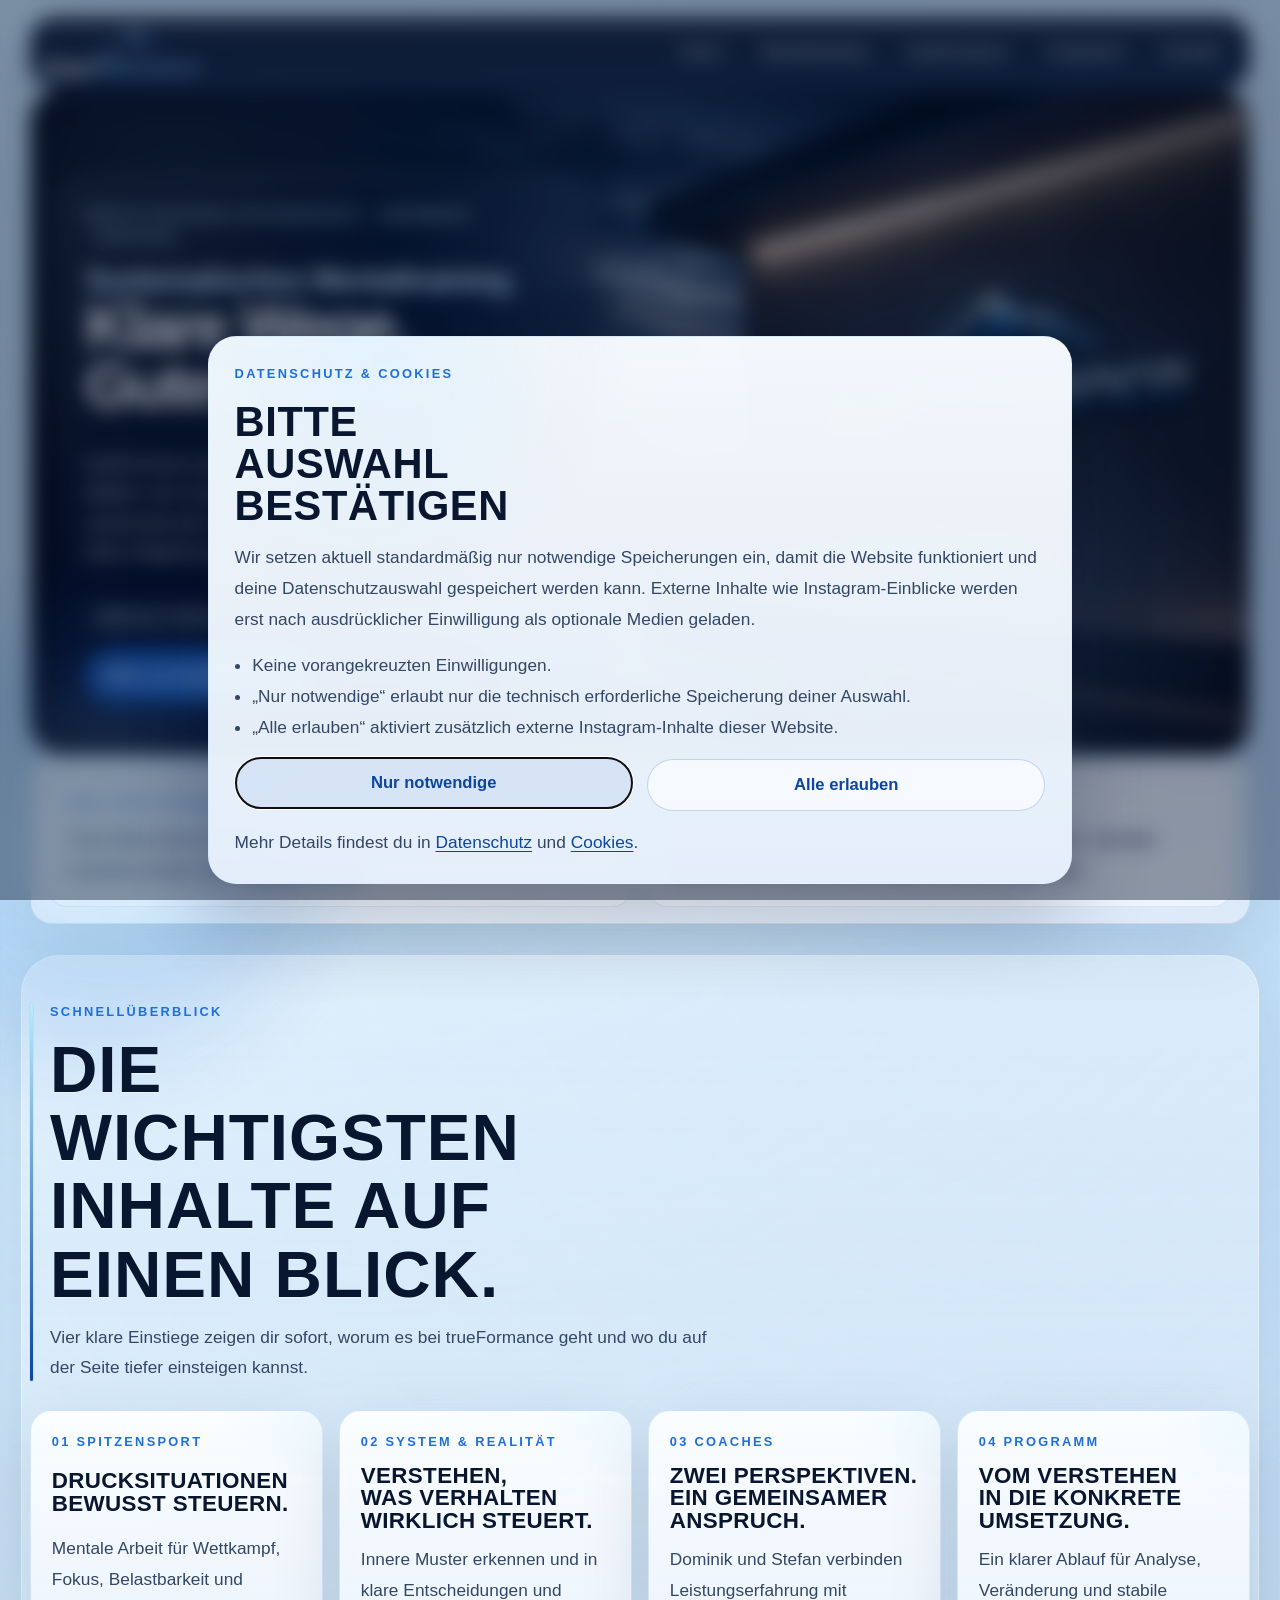
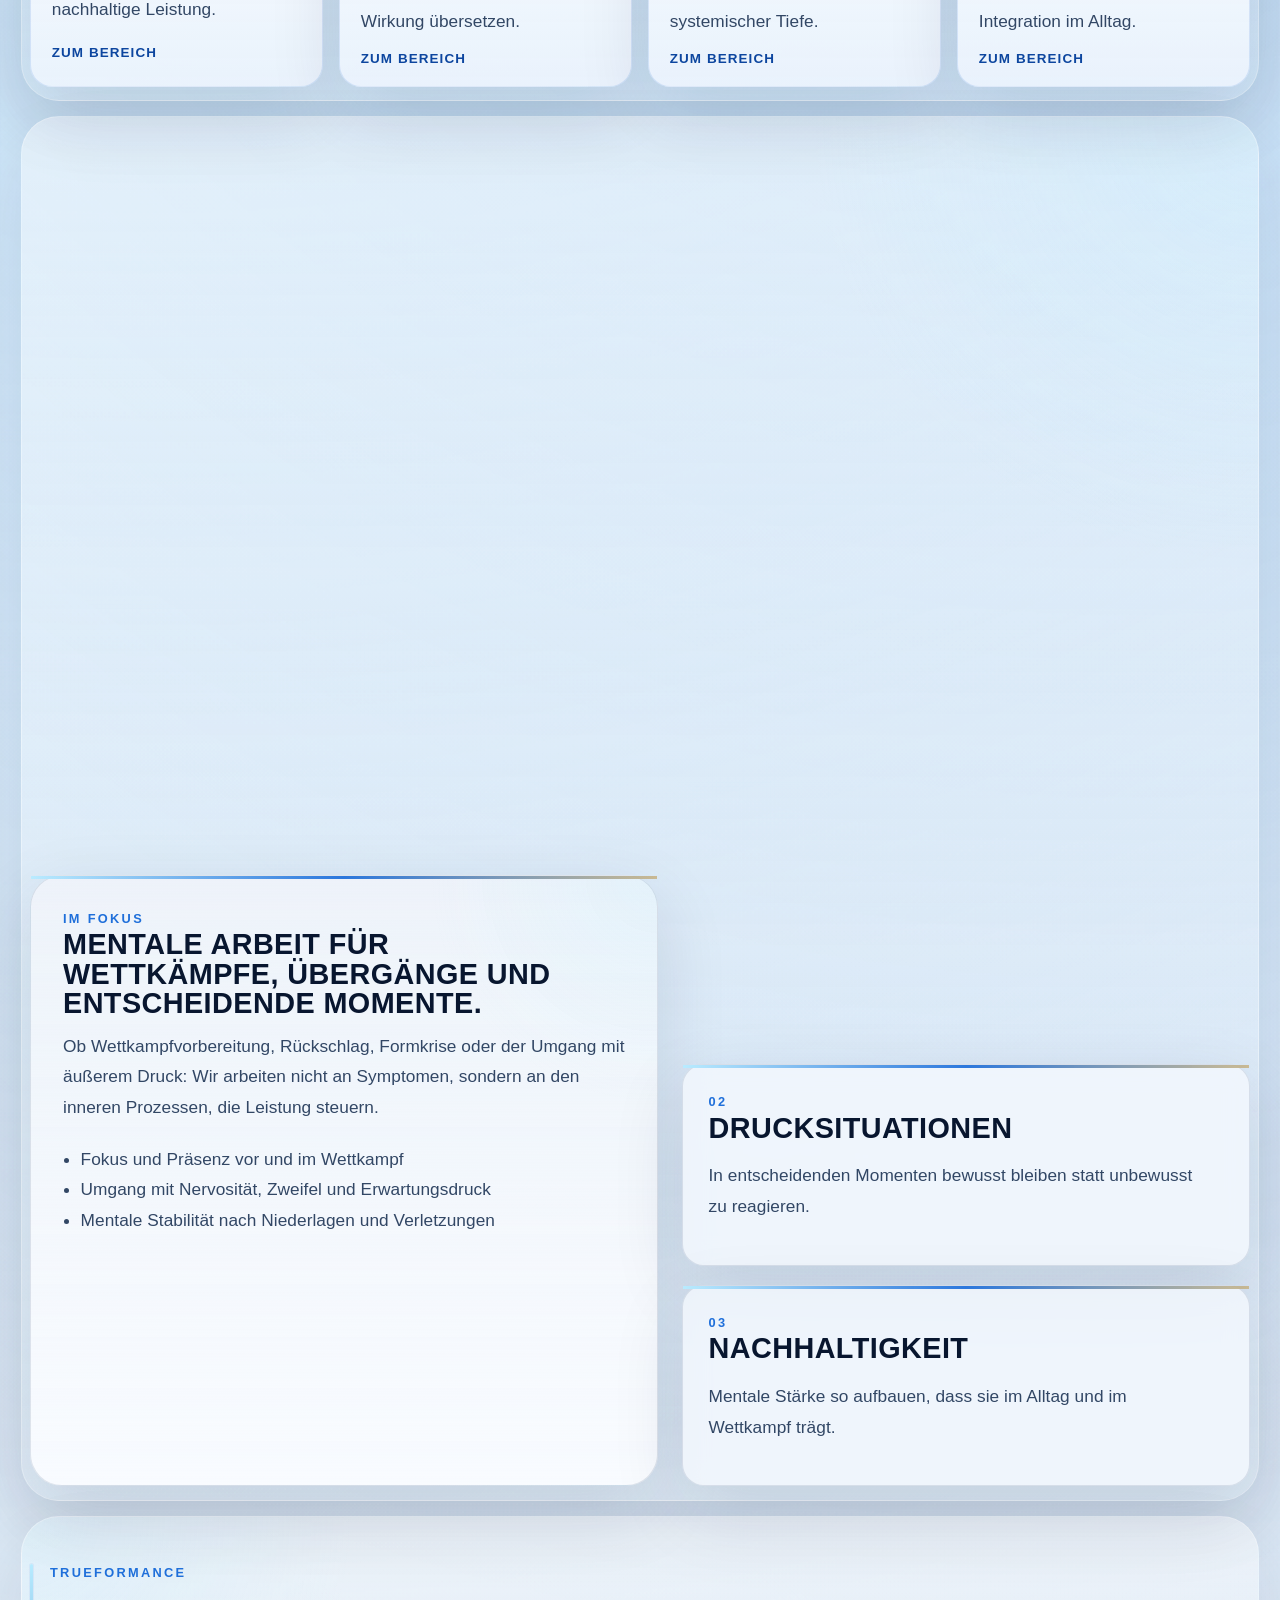
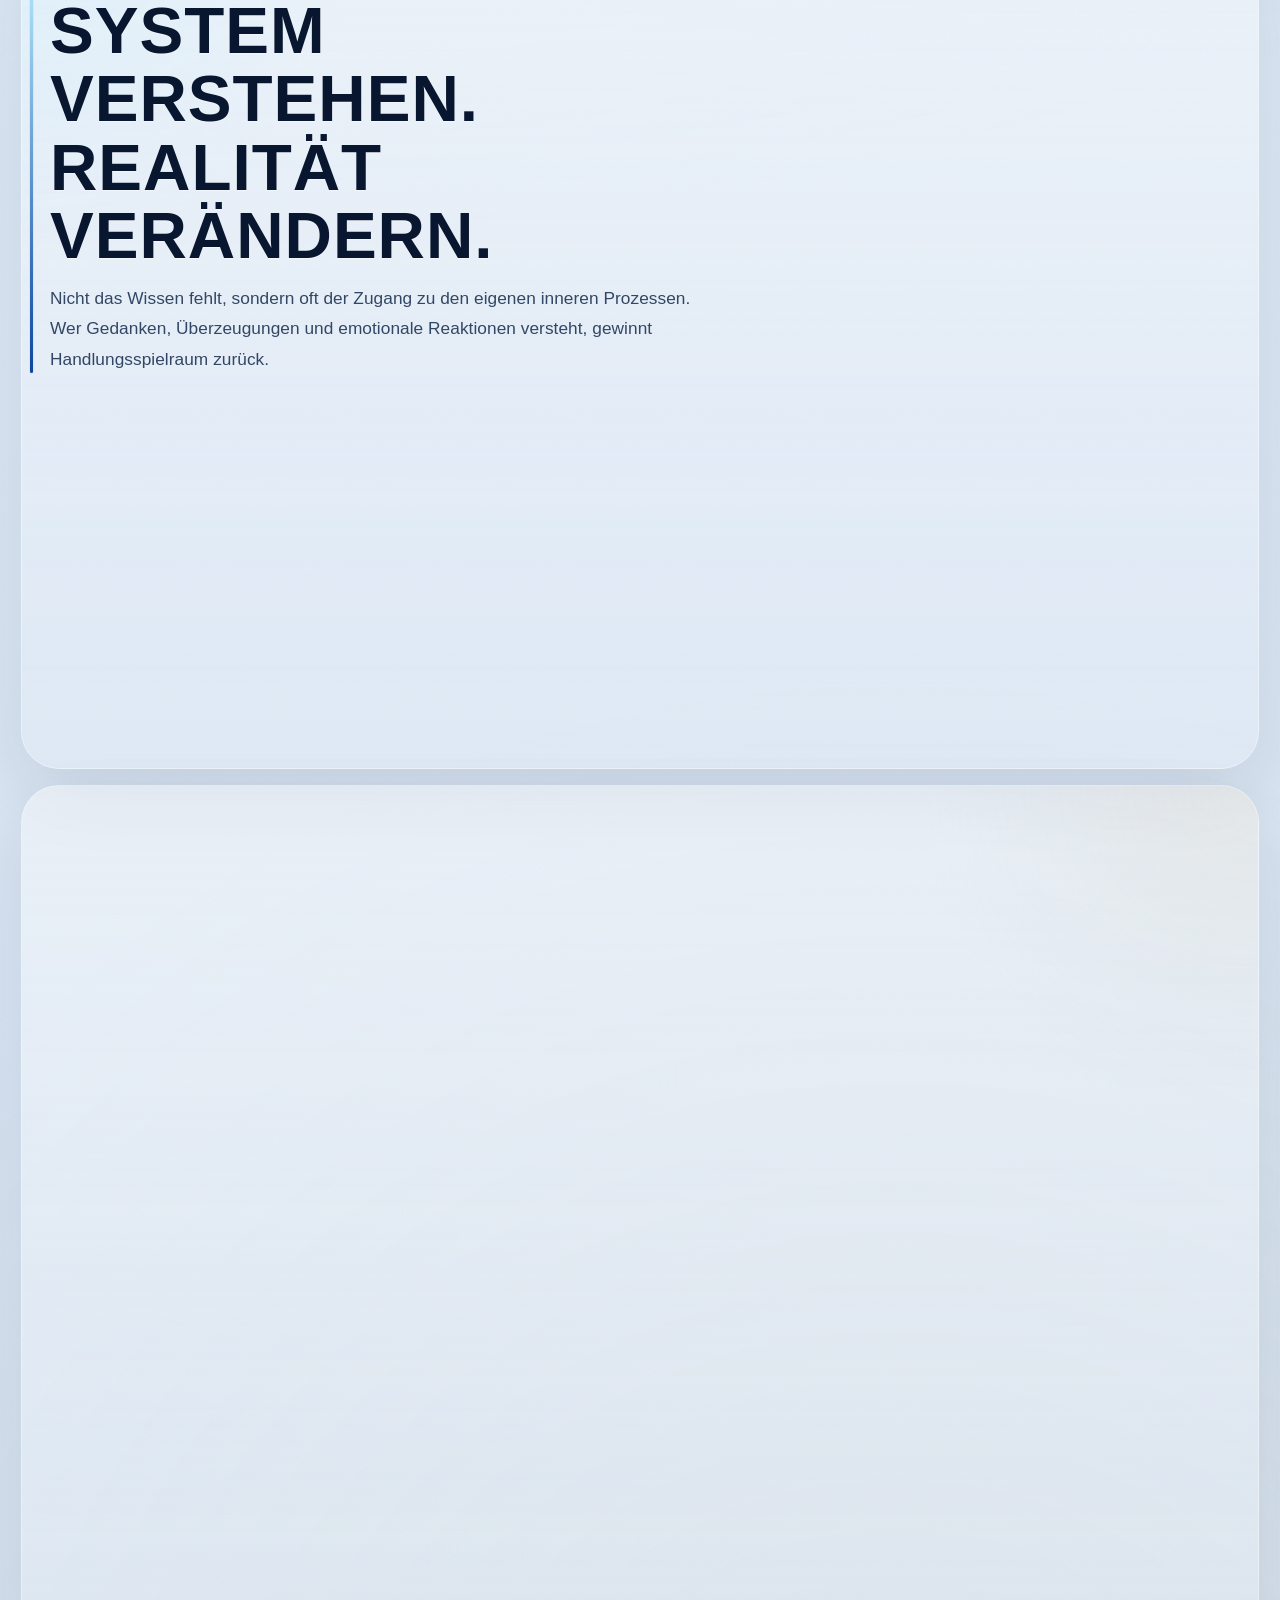
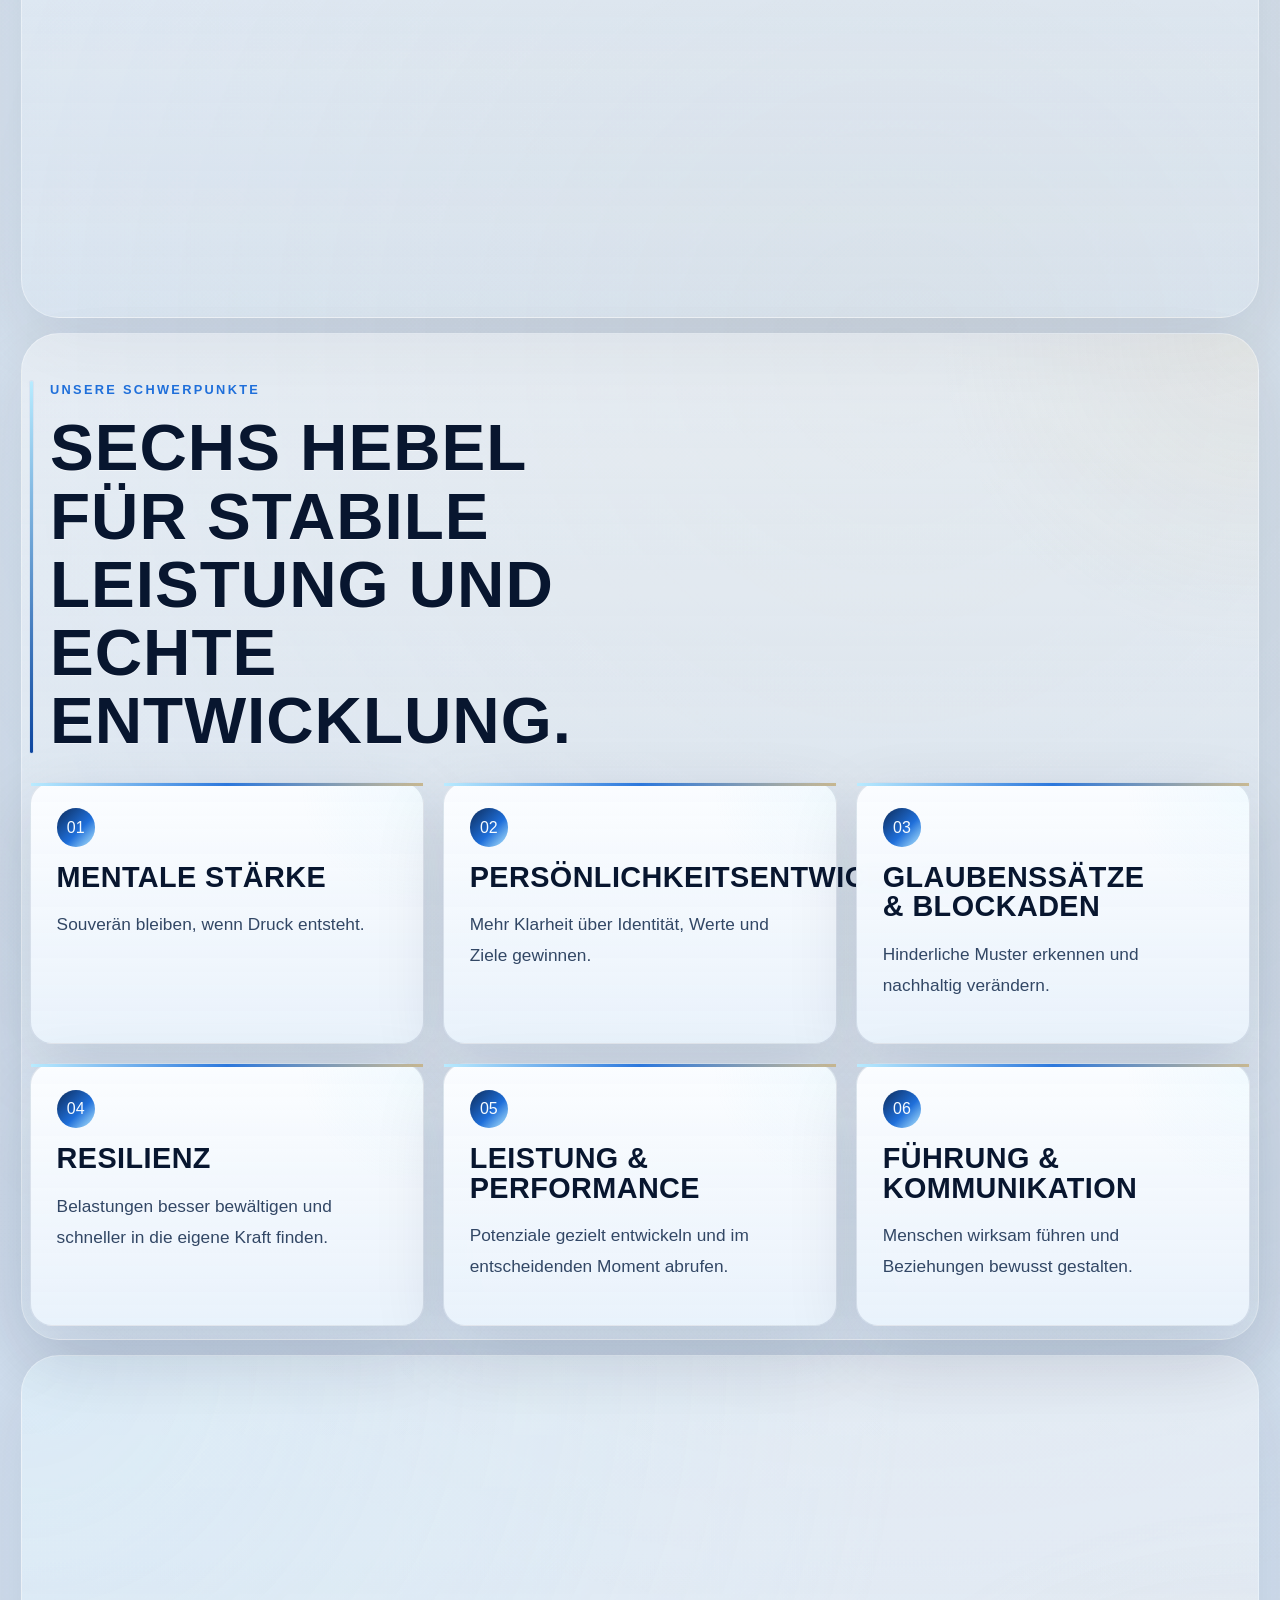
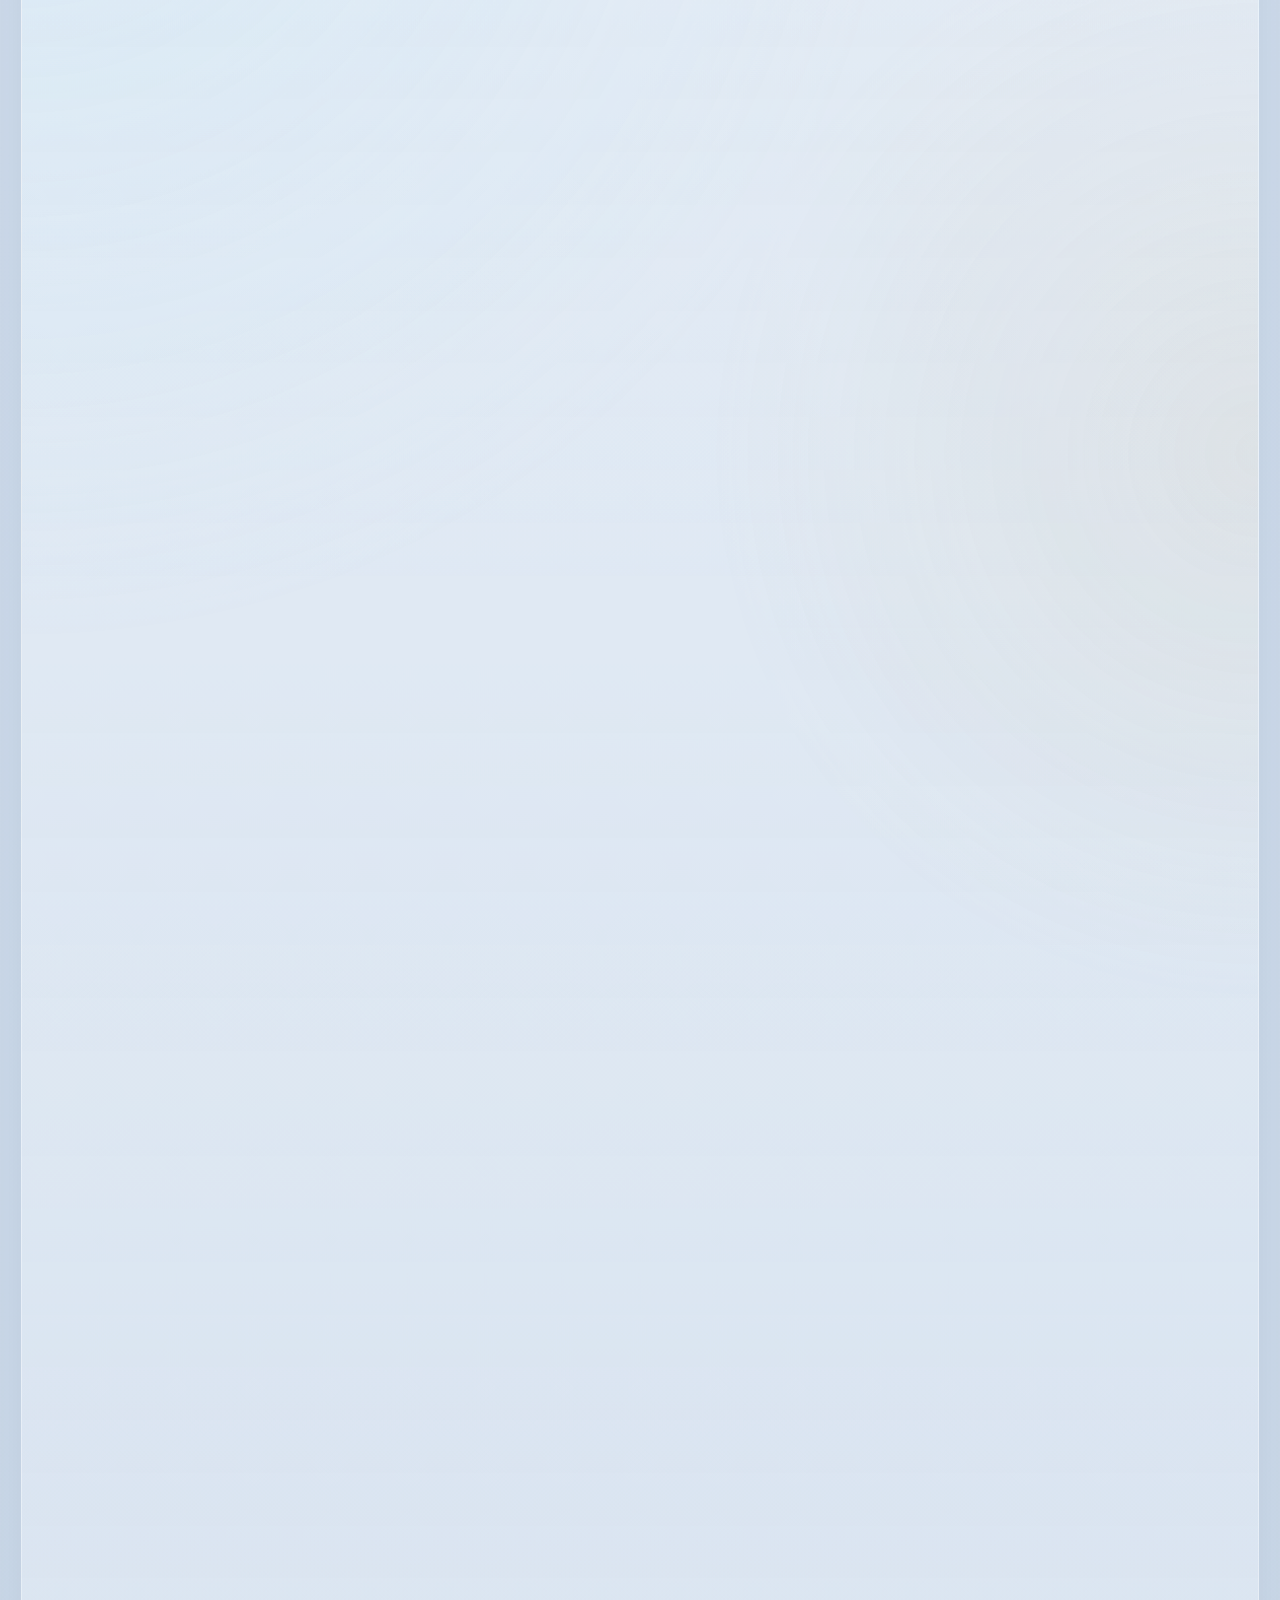
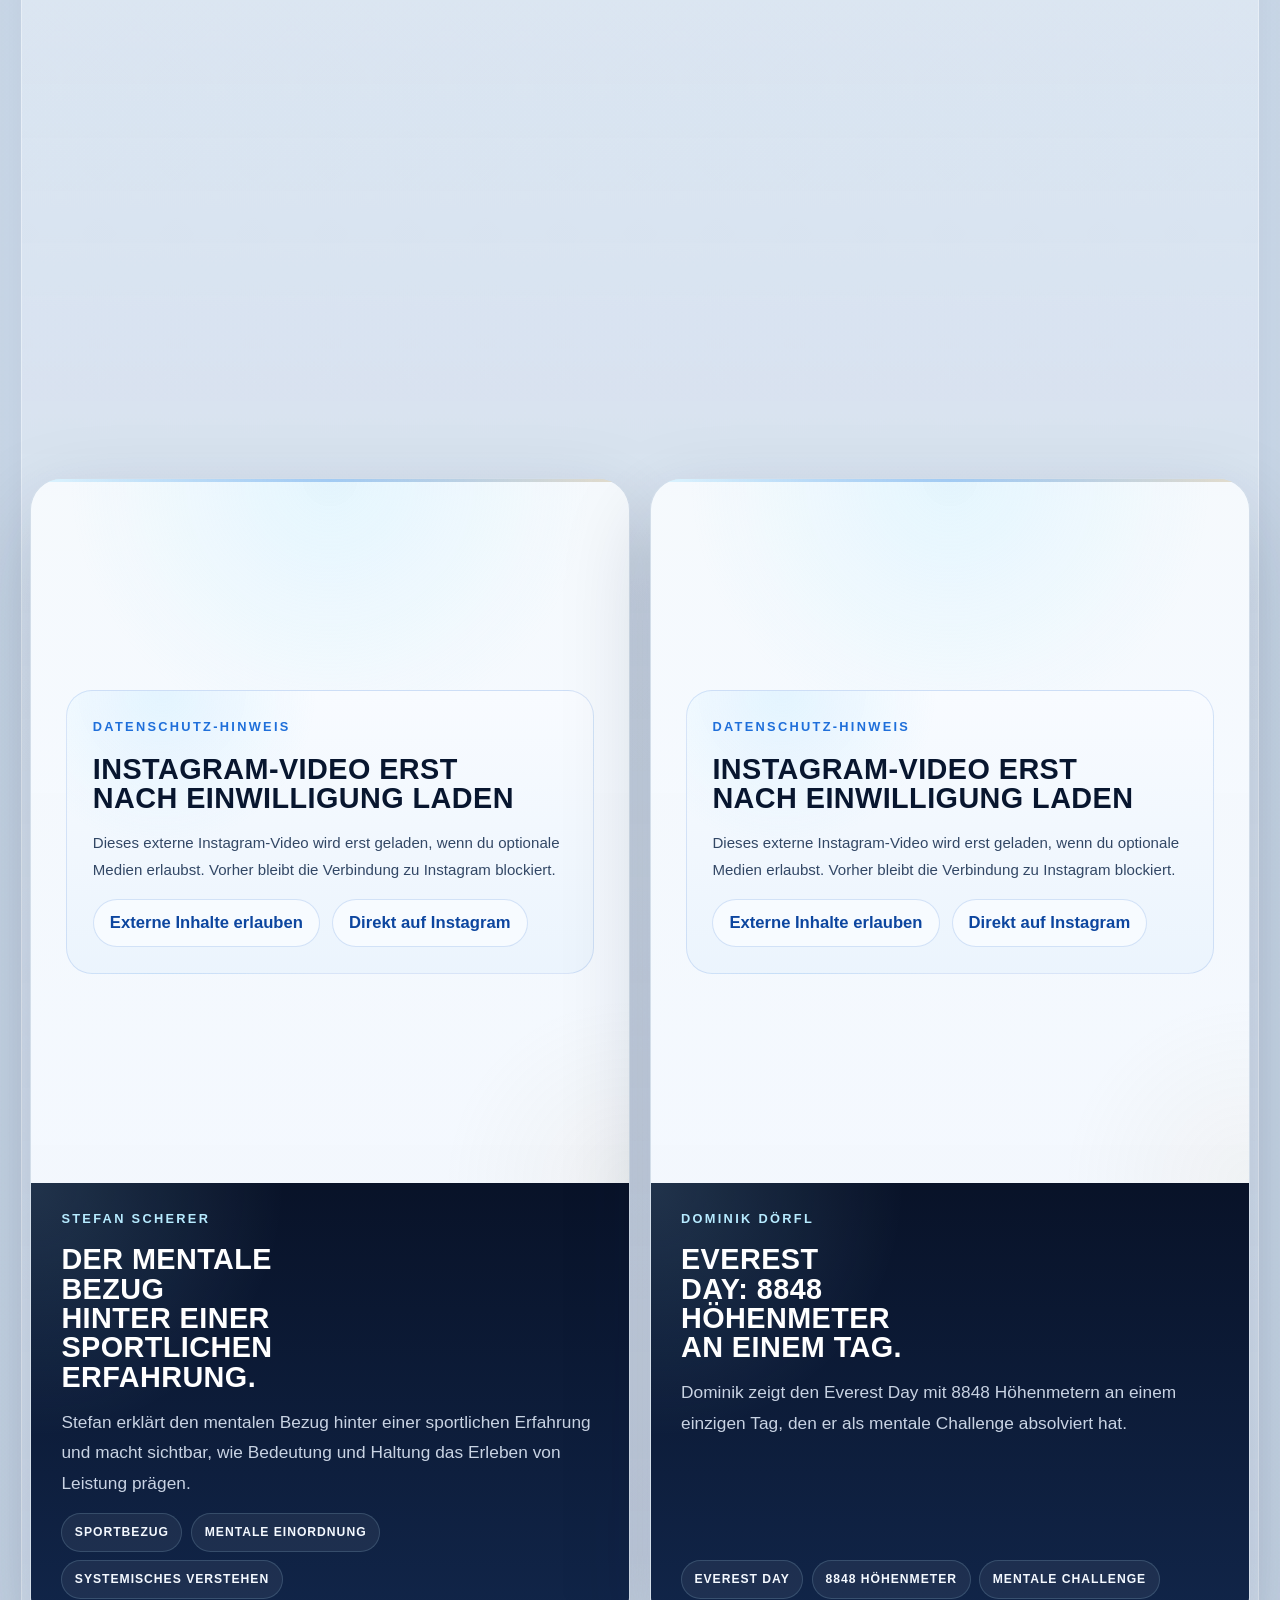
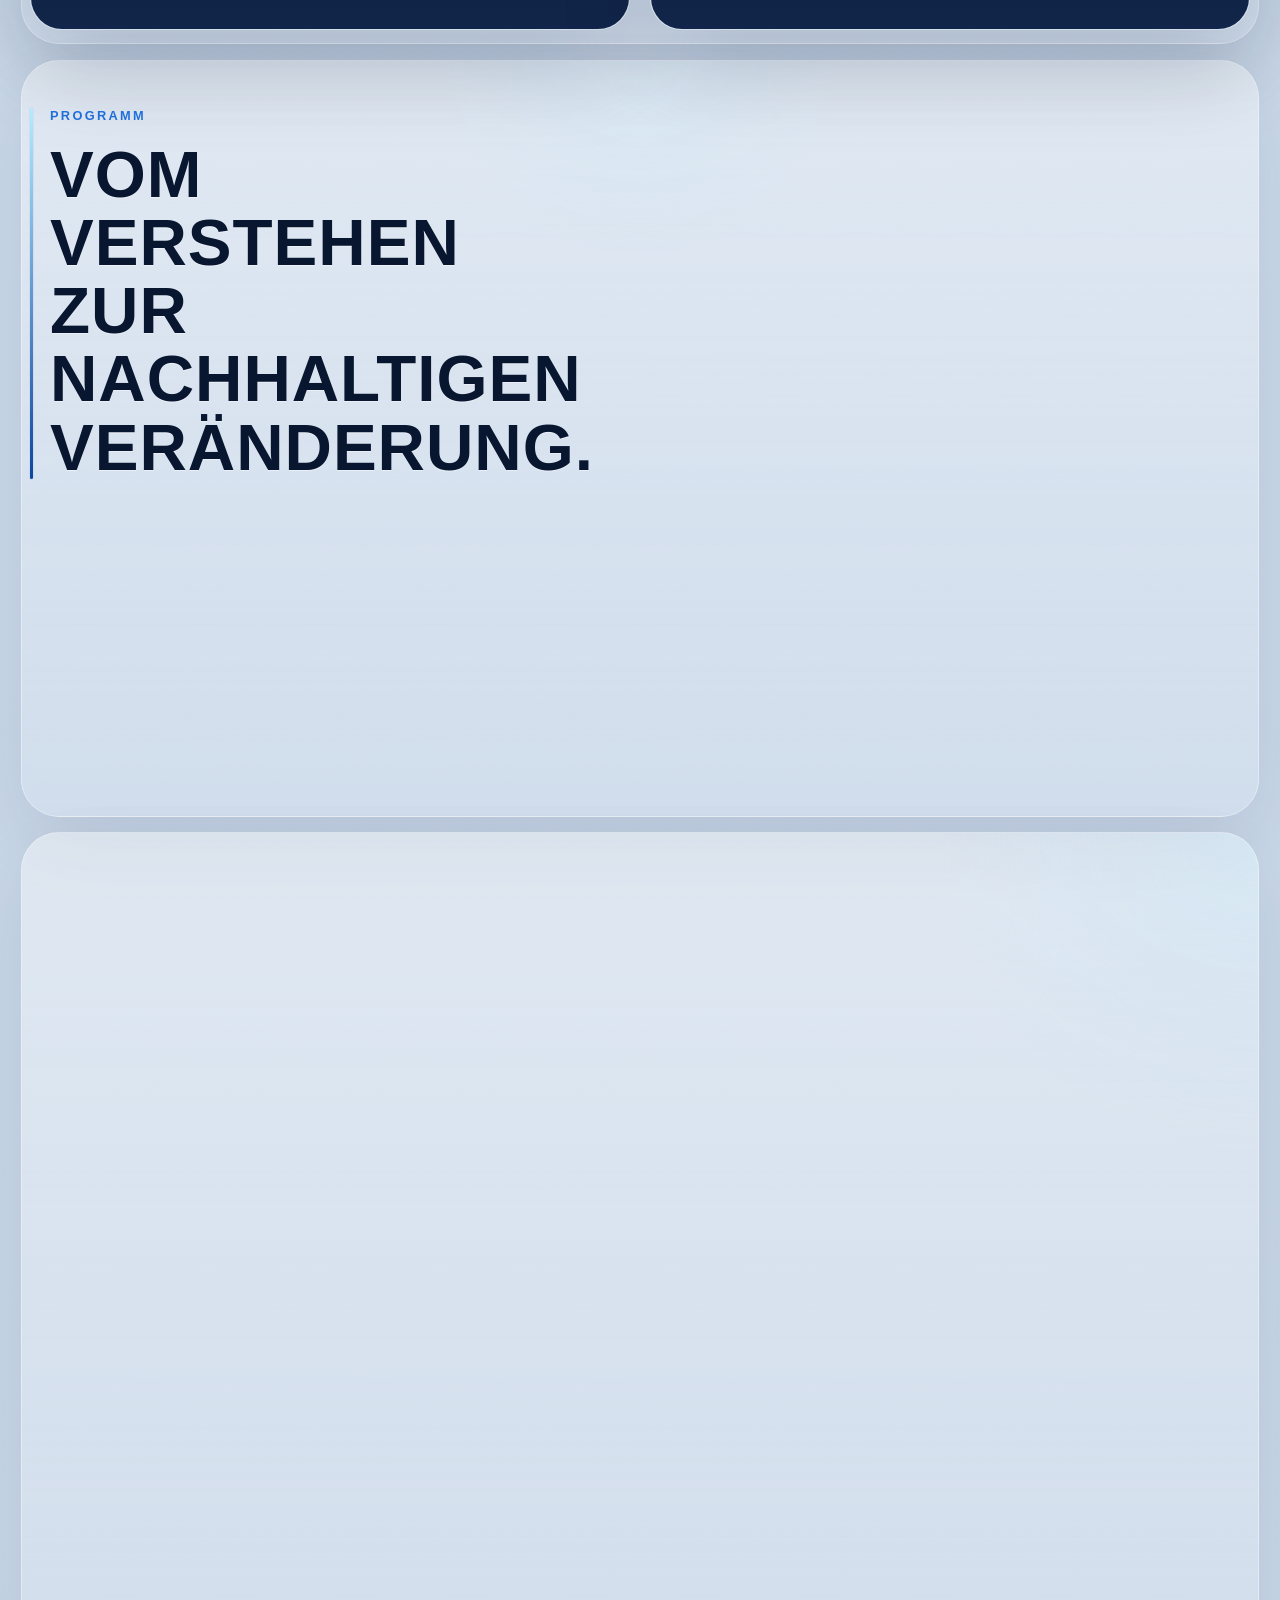
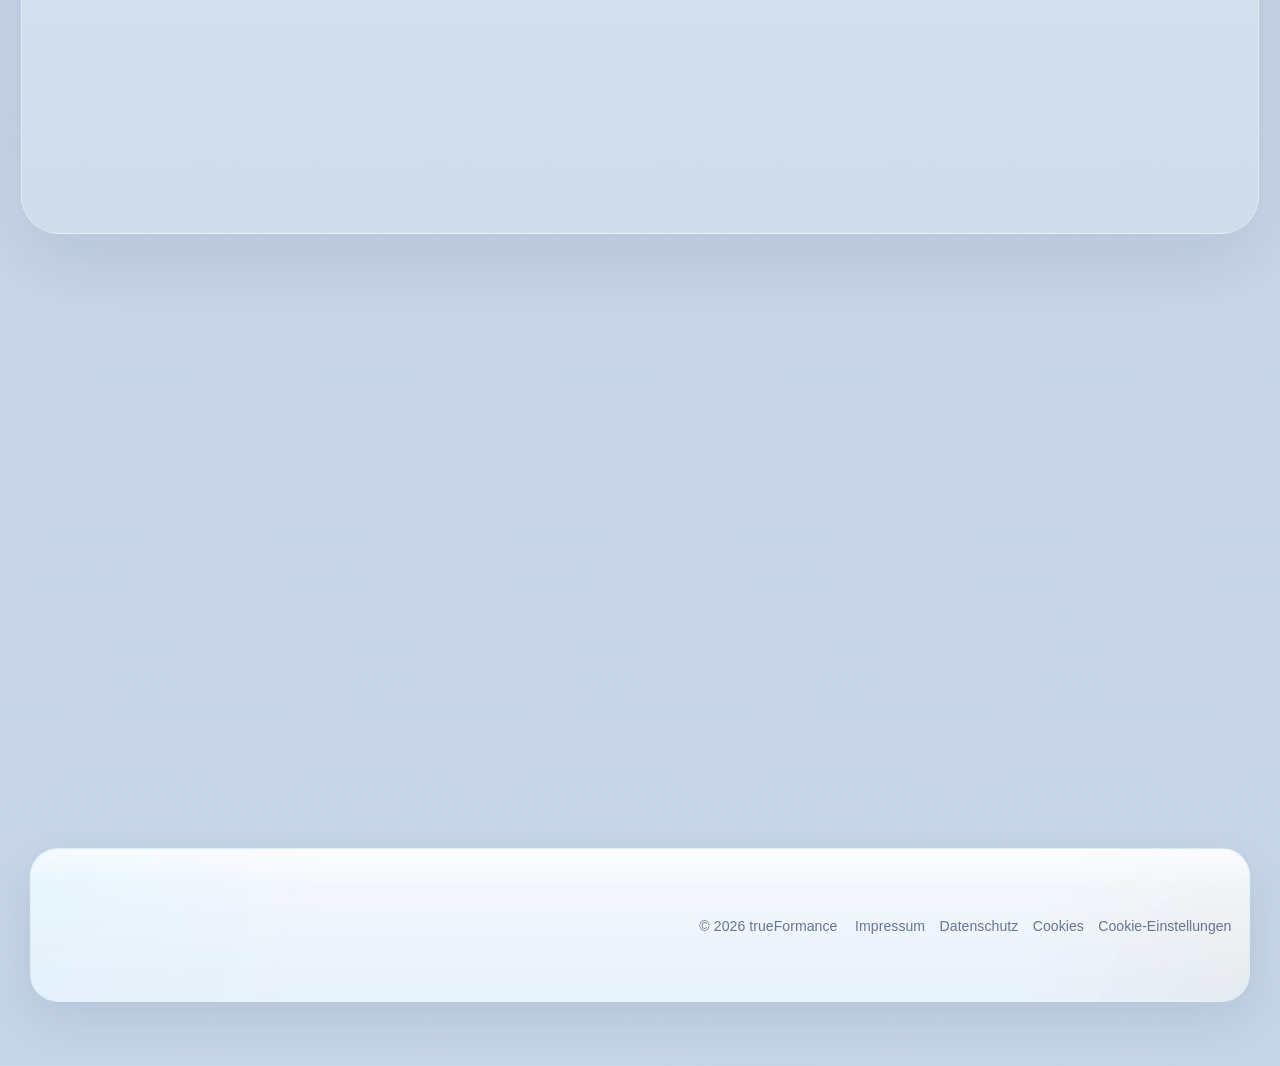
==== commit 835a0f6b: "Refine trueFormance header composition" ====
--- a/index.html
+++ b/index.html
@@ -155,23 +155,22 @@
           </div>
 
           <div class="hero-copy">
-            <p class="eyebrow">Mentale Stärke. Klare Richtung. Ruhige Präsenz.</p>
+            <p class="eyebrow">Mentaltraining Spitzensport · Nürnberg · München</p>
             <h1>
               <span class="hero-line hero-line-wide">Systematisches Mentaltraining.</span>
               <span class="hero-line">Klare Wege.</span>
               <span class="hero-line">Gutes Gefühl.</span>
             </h1>
             <p class="hero-text">
-              Wahre Performance entsteht dort, wo Denken, Emotionen und Handeln
-              zusammenfinden. trueFormance verbindet Mentaltraining für
-              Spitzensport, persönliche Entwicklung und klare Begleitung in
-              Nürnberg und München, damit Leistung sich stabil, ruhig und echt
-              anfühlt.
+              trueFormance begleitet Menschen, die unter Druck ruhig bleiben
+              und Leistung bewusst abrufen wollen. Mit systematischem
+              Mentaltraining für Spitzensport und klarer Begleitung in
+              Nürnberg und München.
             </p>
             <div class="hero-rail" aria-label="Kernbereiche von trueFormance">
-              <span>Sport</span>
-              <span>Leadership</span>
-              <span>Persönlichkeitsentwicklung</span>
+              <span>Mentale Stärke</span>
+              <span>Klarheit</span>
+              <span>Leistung unter Druck</span>
             </div>
             <div class="hero-actions">
               <a class="button button-primary" href="#trueformance">Mehr zu trueFormance</a>
--- a/styles.css
+++ b/styles.css
@@ -128,31 +128,31 @@
 
 .site-header {
   position: sticky;
-  top: 0;
+  top: 0.7rem;
   z-index: 30;
   display: flex;
   flex-wrap: nowrap;
   align-items: center;
   justify-content: space-between;
-  gap: 1rem;
-  margin-top: 0.7rem;
-  padding: 0.95rem 1rem;
-  border: 1px solid rgba(183, 235, 255, 0.2);
-  border-radius: 32px;
-  background:
-    linear-gradient(180deg, rgba(245, 249, 254, 0.88), rgba(222, 233, 245, 0.7)),
-    rgba(255, 255, 255, 0.22);
-  box-shadow: 0 18px 42px rgba(11, 34, 72, 0.08);
-  backdrop-filter: blur(22px);
+  gap: 0.85rem;
+  margin-top: 1rem;
+  padding: 0.55rem 0.75rem;
+  border: 1px solid rgba(155, 220, 255, 0.16);
+  border-radius: 26px;
+  background:
+    linear-gradient(180deg, rgba(7, 18, 43, 0.84), rgba(10, 28, 60, 0.74)),
+    rgba(8, 24, 52, 0.72);
+  box-shadow: 0 26px 58px rgba(5, 18, 42, 0.18);
+  backdrop-filter: blur(20px) saturate(145%);
 }
 
 .site-header::before {
   content: "";
   position: absolute;
   inset: 1px;
-  border-radius: 31px;
-  background:
-    linear-gradient(180deg, rgba(255, 255, 255, 0.34), transparent 34%);
+  border-radius: 25px;
+  background:
+    linear-gradient(180deg, rgba(255, 255, 255, 0.15), transparent 38%);
   pointer-events: none;
 }
 
@@ -160,29 +160,27 @@
   flex: 0 0 auto;
   display: inline-flex;
   align-items: center;
-  padding: 0.65rem 0.95rem;
-  border: 1px solid rgba(155, 220, 255, 0.16);
-  border-radius: 24px;
-  background: linear-gradient(145deg, rgba(7, 18, 43, 0.94), rgba(14, 44, 96, 0.88));
-  box-shadow: 0 18px 34px rgba(10, 38, 92, 0.18);
+  padding: 0.15rem 0.3rem 0.1rem 0.15rem;
+  border-radius: 18px;
+  background: transparent;
+  box-shadow: none;
 }
 
 .brand-logo {
-  width: clamp(11rem, 18vw, 14.5rem);
+  width: clamp(8.8rem, 12vw, 10.75rem);
   height: auto;
-  filter: drop-shadow(0 12px 18px rgba(4, 11, 28, 0.24));
+  filter: drop-shadow(0 10px 18px rgba(4, 11, 28, 0.28));
 }
 
 .site-nav {
   flex: 1 1 auto;
   position: relative;
   min-width: 0;
-  padding: 0.7rem clamp(1rem, 2vw, 1.4rem);
-  border: 1px solid var(--line);
-  border-radius: 999px;
-  background:
-    linear-gradient(180deg, rgba(255, 255, 255, 0.68), rgba(238, 245, 252, 0.78));
-  box-shadow: 0 18px 40px rgba(16, 47, 97, 0.1);
+  padding: 0;
+  border: 0;
+  border-radius: 0;
+  background: transparent;
+  box-shadow: none;
 }
 
 .site-nav__backdrop,
@@ -197,25 +195,36 @@
   display: flex;
   align-items: center;
   justify-content: flex-end;
+  width: 100%;
 }
 
 .site-nav__links {
   display: flex;
   align-items: center;
-  justify-content: space-between;
-  gap: clamp(0.75rem, 2vw, 2.5rem);
-  width: 100%;
+  justify-content: flex-end;
+  gap: 0.35rem;
+  width: auto;
+  margin-left: auto;
 }
 
 .site-nav__link {
   display: inline-flex;
   align-items: center;
   gap: 0.65rem;
-  font-size: 0.9rem;
+  min-height: 2.85rem;
+  padding: 0.72rem 1rem;
+  border: 1px solid transparent;
+  border-radius: 999px;
+  font-size: 0.92rem;
   font-weight: 700;
-  letter-spacing: 0.015em;
-  color: var(--muted);
+  letter-spacing: 0.02em;
+  color: rgba(232, 240, 252, 0.82);
   white-space: nowrap;
+  transition:
+    transform 180ms ease,
+    border-color 180ms ease,
+    background 180ms ease,
+    color 180ms ease;
 }
 
 .site-nav__title {
@@ -225,7 +234,10 @@
 .site-nav__link:hover,
 .site-nav__link:focus-visible,
 .site-nav__link[aria-current="page"] {
-  color: var(--accent-strong);
+  color: #ffffff;
+  transform: translateY(-1px);
+  border-color: rgba(183, 235, 255, 0.14);
+  background: rgba(255, 255, 255, 0.08);
 }
 
 .nav-toggle {
@@ -236,9 +248,9 @@
   width: 3rem;
   height: 3rem;
   padding: 0.75rem;
-  border: 1px solid var(--line);
+  border: 1px solid rgba(183, 235, 255, 0.14);
   border-radius: 50%;
-  background: rgba(248, 251, 255, 0.78);
+  background: rgba(255, 255, 255, 0.08);
   cursor: pointer;
 }
 
@@ -247,7 +259,7 @@
   width: 100%;
   height: 2px;
   border-radius: 999px;
-  background: var(--ink);
+  background: #f4f9ff;
   transition: transform 180ms ease, opacity 180ms ease;
 }
 
@@ -265,11 +277,11 @@
   overflow: hidden;
   display: flex;
   align-items: flex-end;
-  min-height: clamp(34rem, 78vh, 50rem);
-  padding: clamp(1rem, 1.9vw, 1.3rem);
-  border: 1px solid var(--line);
-  border-radius: calc(var(--radius-lg) + 0.2rem);
-  box-shadow: var(--shadow-strong);
+  min-height: clamp(34rem, 74vh, 46rem);
+  padding: clamp(1.1rem, 2vw, 1.55rem);
+  border: 1px solid rgba(10, 25, 58, 0.18);
+  border-radius: calc(var(--radius-lg) + 0.1rem);
+  box-shadow: 0 36px 84px rgba(7, 22, 49, 0.16);
   background: #06132d;
 }
 
@@ -284,15 +296,15 @@
 .hero::before {
   z-index: 1;
   background:
-    linear-gradient(90deg, rgba(3, 8, 22, 0.96) 0%, rgba(5, 14, 34, 0.88) 28%, rgba(8, 22, 48, 0.62) 52%, rgba(6, 15, 36, 0.34) 72%, rgba(3, 8, 20, 0.46) 100%),
-    linear-gradient(180deg, rgba(5, 11, 28, 0.38) 0%, rgba(5, 11, 28, 0.08) 28%, rgba(5, 11, 28, 0.52) 100%);
+    linear-gradient(90deg, rgba(3, 8, 22, 0.44) 0%, rgba(4, 12, 29, 0.22) 30%, rgba(5, 15, 35, 0.1) 52%, rgba(3, 8, 20, 0.34) 100%),
+    linear-gradient(180deg, rgba(5, 11, 28, 0.18) 0%, rgba(5, 11, 28, 0.04) 28%, rgba(5, 11, 28, 0.48) 100%);
 }
 
 .hero::after {
   z-index: 1;
   background:
-    radial-gradient(circle at 18% 18%, rgba(145, 212, 255, 0.16), transparent 24%),
-    radial-gradient(circle at 76% 84%, rgba(110, 178, 255, 0.18), transparent 18%);
+    radial-gradient(circle at 12% 20%, rgba(145, 212, 255, 0.14), transparent 24%),
+    radial-gradient(circle at 82% 82%, rgba(110, 178, 255, 0.16), transparent 20%);
 }
 
 .hero-media {
@@ -304,8 +316,8 @@
   width: 100%;
   height: 100%;
   object-fit: cover;
-  object-position: 68% center;
-  transform: scale(1.01);
+  object-position: 72% center;
+  transform: scale(1.03);
 }
 
 .hero-copy,
@@ -327,16 +339,17 @@
   display: flex;
   flex-direction: column;
   justify-content: center;
-  gap: 1.35rem;
+  gap: 1rem;
   z-index: 2;
-  width: min(100%, 41rem);
+  width: min(100%, 33.5rem);
   min-height: auto;
-  padding: clamp(1.6rem, 2.6vw, 2.45rem);
-  border-radius: var(--radius-lg);
-  background: linear-gradient(155deg, rgba(6, 18, 42, 0.88), rgba(8, 23, 55, 0.78) 52%, rgba(10, 47, 101, 0.62) 100%);
+  padding: clamp(1.35rem, 2.2vw, 1.85rem);
+  border: 1px solid rgba(183, 235, 255, 0.12);
+  border-radius: 28px;
+  background: linear-gradient(155deg, rgba(5, 14, 34, 0.74), rgba(7, 19, 47, 0.56) 58%, rgba(9, 35, 78, 0.38) 100%);
   color: #f4f9ff;
-  backdrop-filter: blur(14px);
-  box-shadow: 0 32px 56px rgba(3, 12, 32, 0.4);
+  backdrop-filter: blur(18px) saturate(135%);
+  box-shadow: 0 24px 52px rgba(3, 12, 32, 0.3);
 }
 
 .hero-copy::before {
@@ -344,8 +357,8 @@
   position: absolute;
   inset: 0;
   background:
-    linear-gradient(135deg, rgba(255, 255, 255, 0.12), transparent 36%),
-    radial-gradient(circle at 100% 0%, rgba(155, 220, 255, 0.16), transparent 28%);
+    linear-gradient(135deg, rgba(255, 255, 255, 0.08), transparent 38%),
+    radial-gradient(circle at 100% 0%, rgba(155, 220, 255, 0.12), transparent 28%);
   pointer-events: none;
 }
 
@@ -388,17 +401,29 @@
 }
 
 h1 {
-  max-width: 11ch;
-  font-size: clamp(3rem, 6vw, 4.5rem);
+  max-width: none;
+  font-family: var(--body);
+  font-size: clamp(2.55rem, 4.9vw, 4rem);
+  font-weight: 800;
+  letter-spacing: -0.05em;
+  line-height: 0.95;
+  text-transform: none;
+  text-wrap: pretty;
 }
 
 h1 span {
   display: block;
+  white-space: nowrap;
+}
+
+h1 span:not(.hero-line-wide) {
+  color: #f7fbff;
 }
 
 .hero-line-wide {
-  font-size: clamp(2rem, 5.7vw, 3.7rem);
+  font-size: clamp(1.35rem, 2.4vw, 2.05rem);
   line-height: 1.02;
+  letter-spacing: -0.03em;
   color: transparent;
   background: linear-gradient(180deg, #ffffff 0%, #e4f6ff 34%, #91cdff 100%);
   -webkit-background-clip: text;
@@ -434,28 +459,29 @@
 }
 
 .hero-text {
-  max-width: 33rem;
-  font-size: clamp(1.05rem, 0.98rem + 0.45vw, 1.22rem);
+  max-width: 28rem;
+  font-size: clamp(1rem, 0.94rem + 0.28vw, 1.1rem);
+  line-height: 1.68;
 }
 
 .hero-rail {
   display: flex;
   flex-wrap: wrap;
-  gap: 0.75rem;
+  gap: 0.5rem;
 }
 
 .hero-rail span {
   display: inline-flex;
   align-items: center;
-  min-height: 2.45rem;
-  padding: 0.55rem 0.92rem;
-  border: 1px solid rgba(183, 235, 255, 0.16);
+  min-height: 2rem;
+  padding: 0.42rem 0.72rem;
+  border: 1px solid rgba(183, 235, 255, 0.12);
   border-radius: 999px;
-  background: rgba(255, 255, 255, 0.07);
+  background: rgba(255, 255, 255, 0.05);
   color: #f4f9ff;
-  font-size: 0.82rem;
+  font-size: 0.72rem;
   font-weight: 700;
-  letter-spacing: 0.08em;
+  letter-spacing: 0.09em;
   text-transform: uppercase;
 }
 
@@ -471,8 +497,8 @@
   display: inline-flex;
   align-items: center;
   justify-content: center;
-  min-height: 3.4rem;
-  padding: 0.9rem 1.4rem;
+  min-height: 3.15rem;
+  padding: 0.82rem 1.25rem;
   border-radius: 999px;
   font-weight: 700;
   letter-spacing: 0.01em;
@@ -1748,7 +1774,7 @@
   }
 
   .hero-copy {
-    width: min(100%, 36rem);
+    width: min(100%, 31rem);
   }
 }
 
@@ -1764,7 +1790,7 @@
   .site-header {
     flex-wrap: wrap;
     align-items: flex-start;
-    padding-top: 1rem;
+    padding-top: 0.8rem;
   }
 
   .nav-toggle {
@@ -1985,7 +2011,7 @@
   }
 
   .hero {
-    min-height: 36rem;
+    min-height: 33rem;
     padding: 0.9rem;
   }
 
@@ -1995,7 +2021,7 @@
   }
 
   .brand-logo {
-    width: 11.5rem;
+    width: 9.75rem;
   }
 
   .hero-copy,
@@ -2026,8 +2052,8 @@
   }
 
   h1 {
-    max-width: 12ch;
-    font-size: clamp(2.35rem, 11vw, 3.7rem);
+    max-width: none;
+    font-size: clamp(2.15rem, 9vw, 3rem);
   }
 
   h2 {
@@ -2040,7 +2066,7 @@
   }
 
   .hero-line-wide {
-    font-size: clamp(1.55rem, 6.2vw, 2.35rem);
+    font-size: clamp(1.15rem, 4.8vw, 1.6rem);
   }
 
   .hero-rail span,
@@ -2105,7 +2131,7 @@
 
   .site-header {
     margin-top: 0.5rem;
-    padding: 0.8rem;
+    padding: 0.68rem;
     border-radius: 24px;
   }
 
@@ -2152,7 +2178,7 @@
   }
 
   .hero {
-    min-height: 31rem;
+    min-height: 28rem;
     padding: 0.75rem;
   }
 
@@ -2182,9 +2208,13 @@
     gap: 1.15rem;
   }
 
+  .hero-copy h1 span {
+    white-space: normal;
+  }
+
   h1 {
     max-width: none;
-    font-size: clamp(2rem, 10vw, 2.8rem);
+    font-size: clamp(1.92rem, 10vw, 2.45rem);
   }
 
   h2 {
@@ -2196,7 +2226,7 @@
   }
 
   .hero-line-wide {
-    font-size: clamp(1.4rem, 7vw, 1.95rem);
+    font-size: clamp(1.02rem, 5vw, 1.28rem);
   }
 
   .hero-text,
@@ -2281,7 +2311,7 @@
   }
 
   .brand-logo {
-    width: 10rem;
+    width: 8.6rem;
   }
 
   .site-nav__panel {
@@ -2329,7 +2359,7 @@
   }
 
   h1 {
-    font-size: clamp(1.78rem, 9.6vw, 2.25rem);
+    font-size: clamp(1.72rem, 9.4vw, 2.15rem);
   }
 
   h2 {
@@ -2341,7 +2371,7 @@
   }
 
   .hero-line-wide {
-    font-size: clamp(1.2rem, 6vw, 1.6rem);
+    font-size: clamp(0.96rem, 5.4vw, 1.12rem);
   }
 
   .instagram-shell {
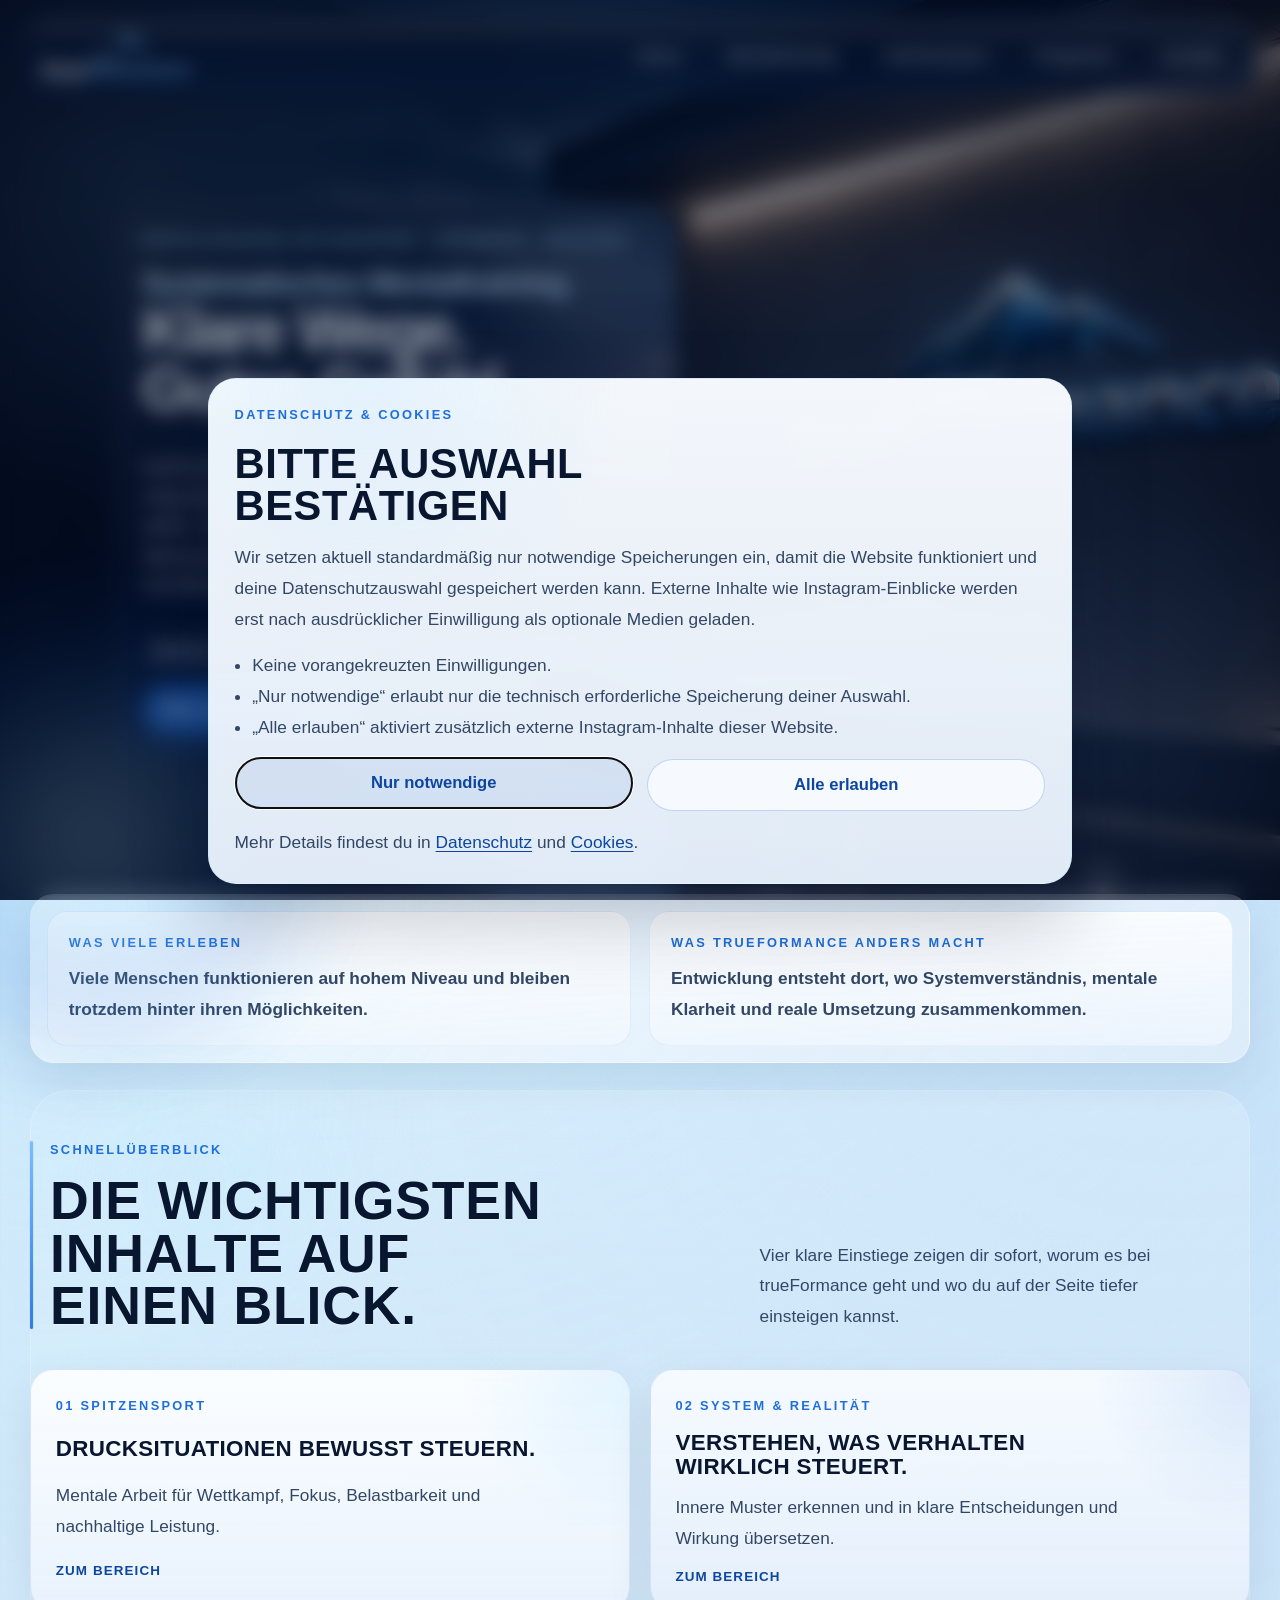
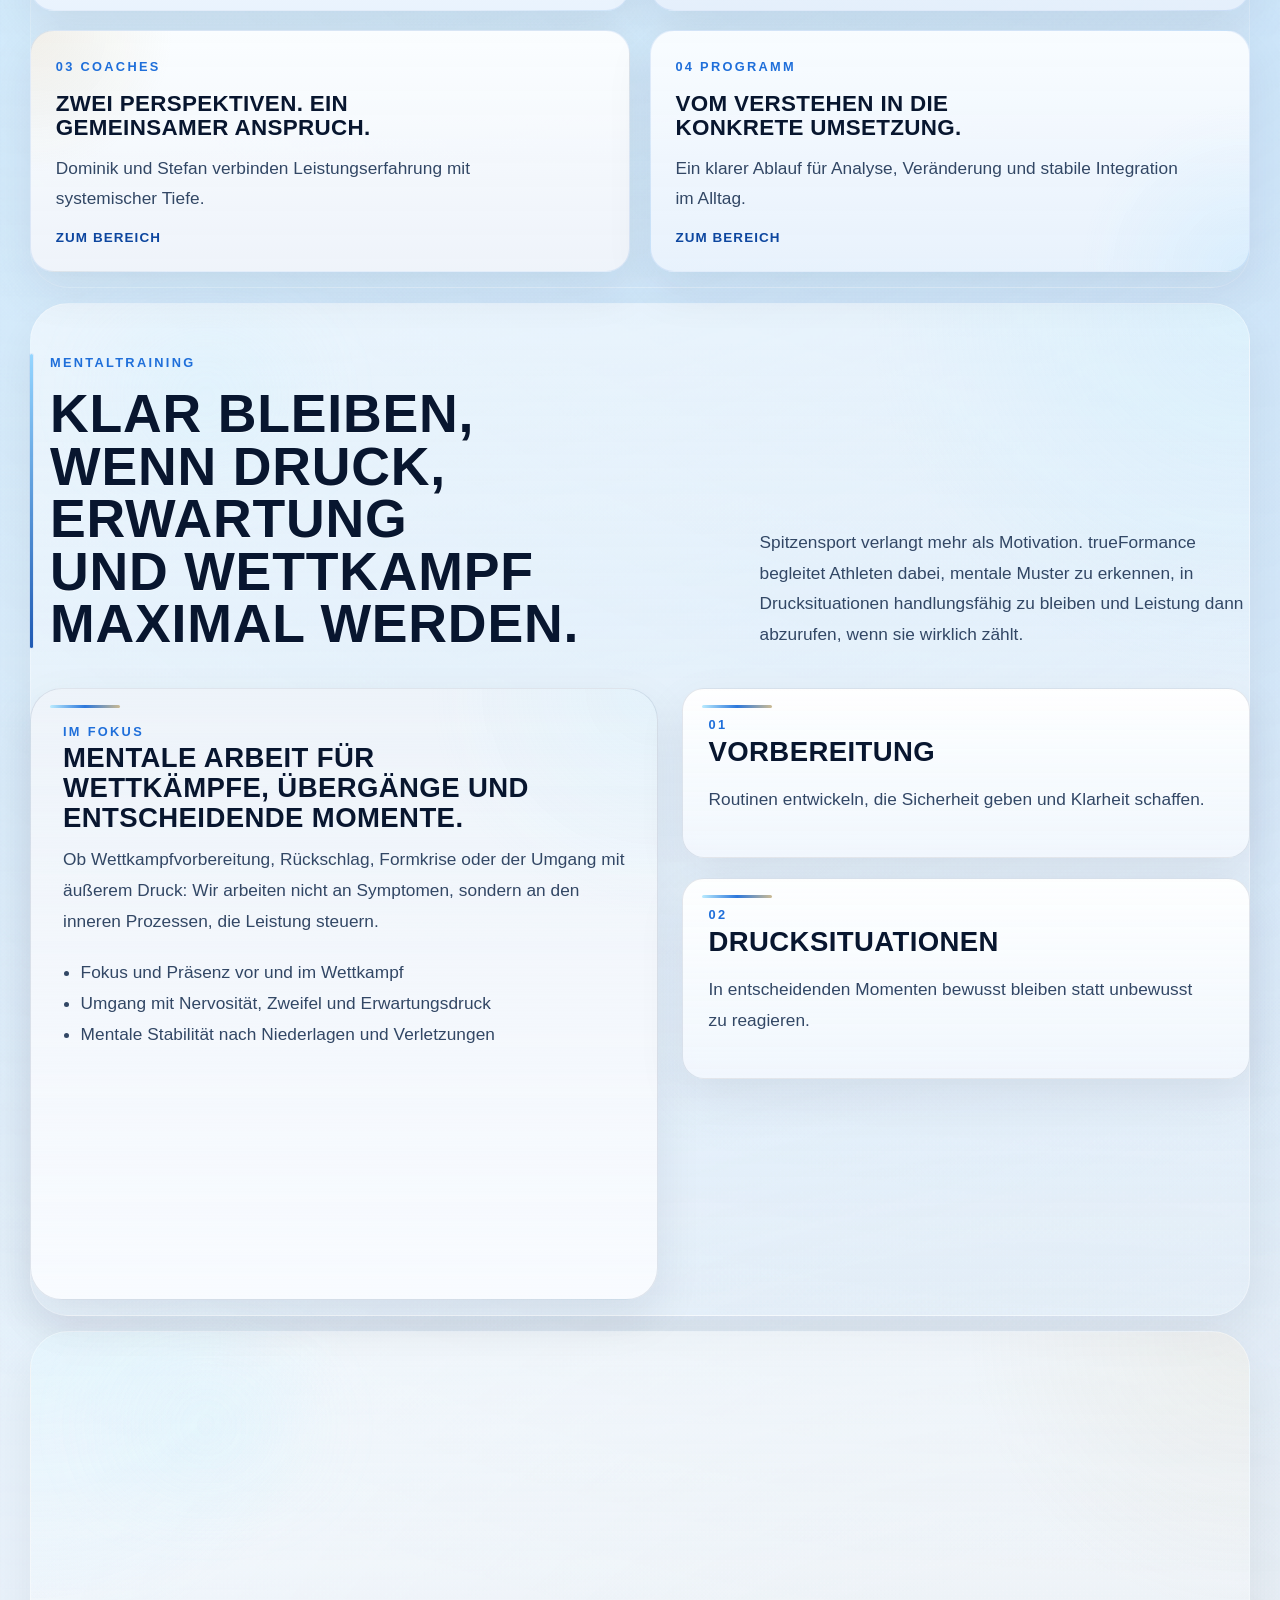
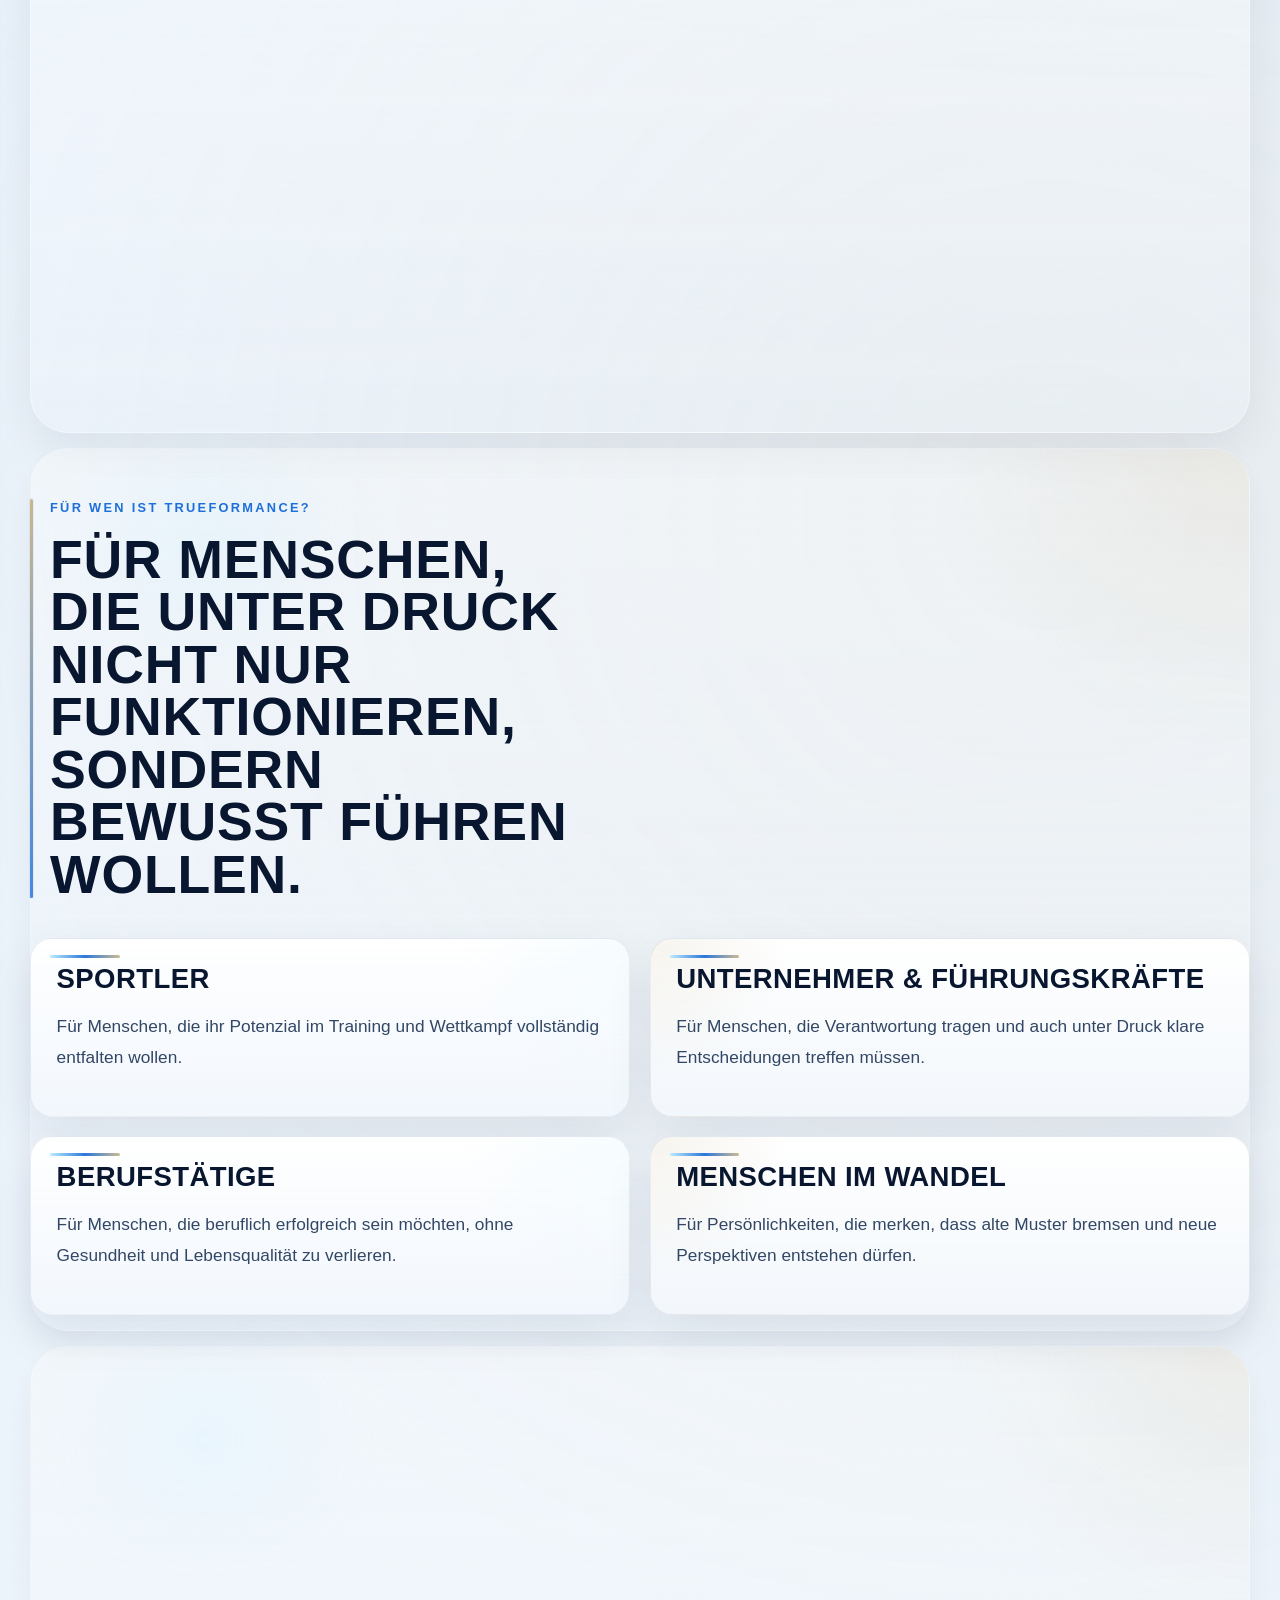
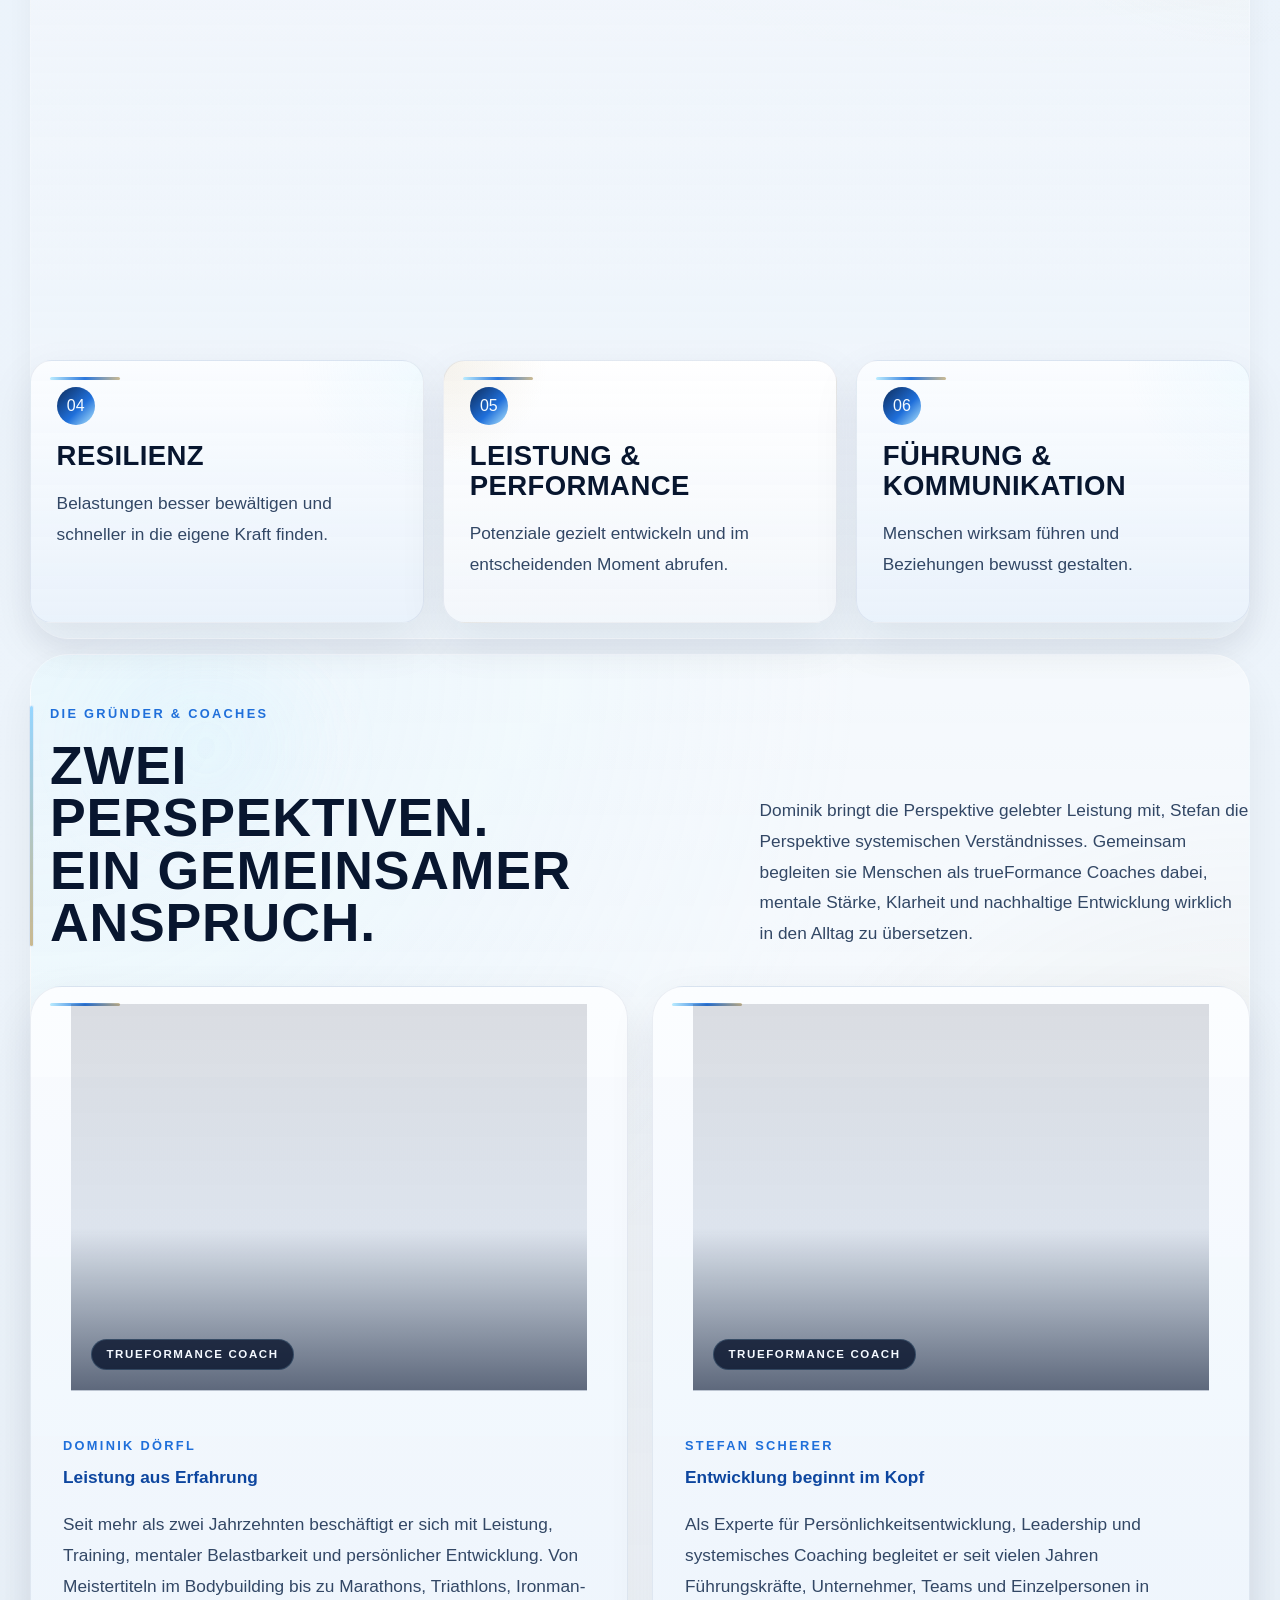
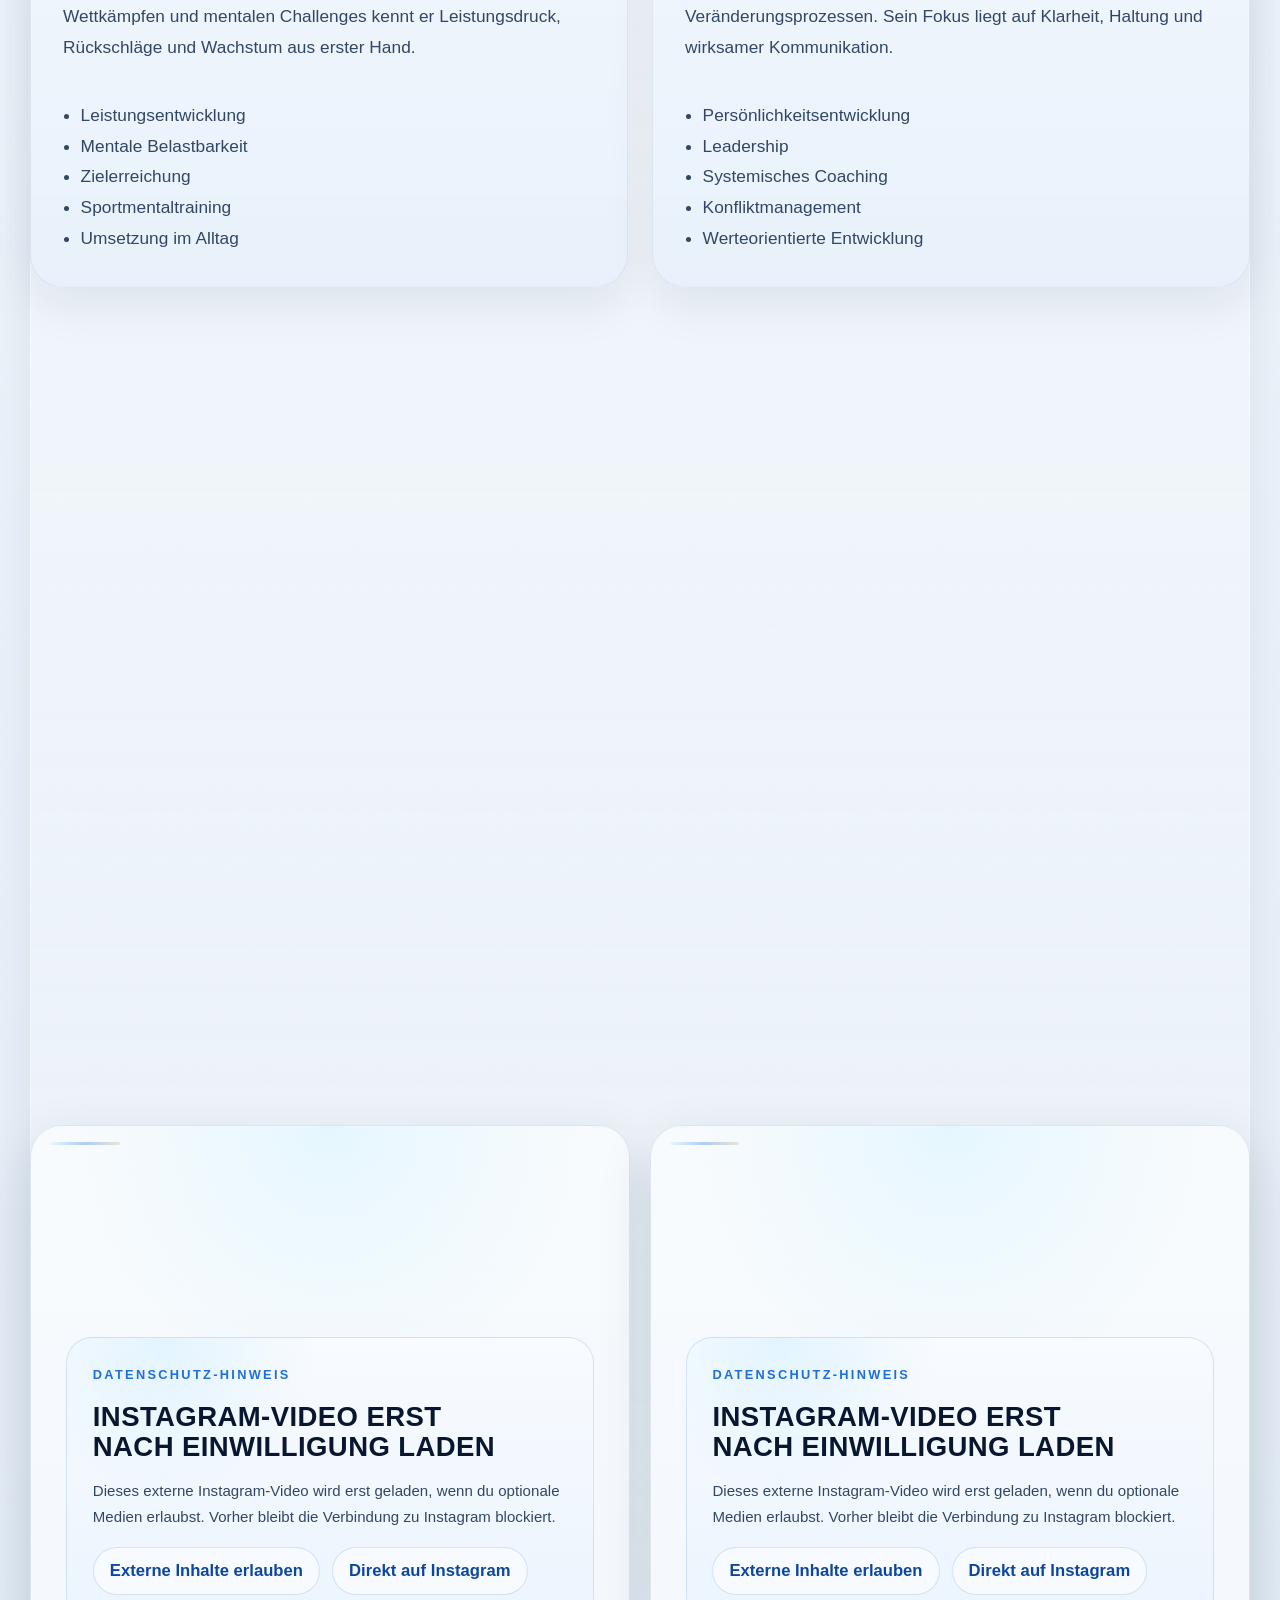
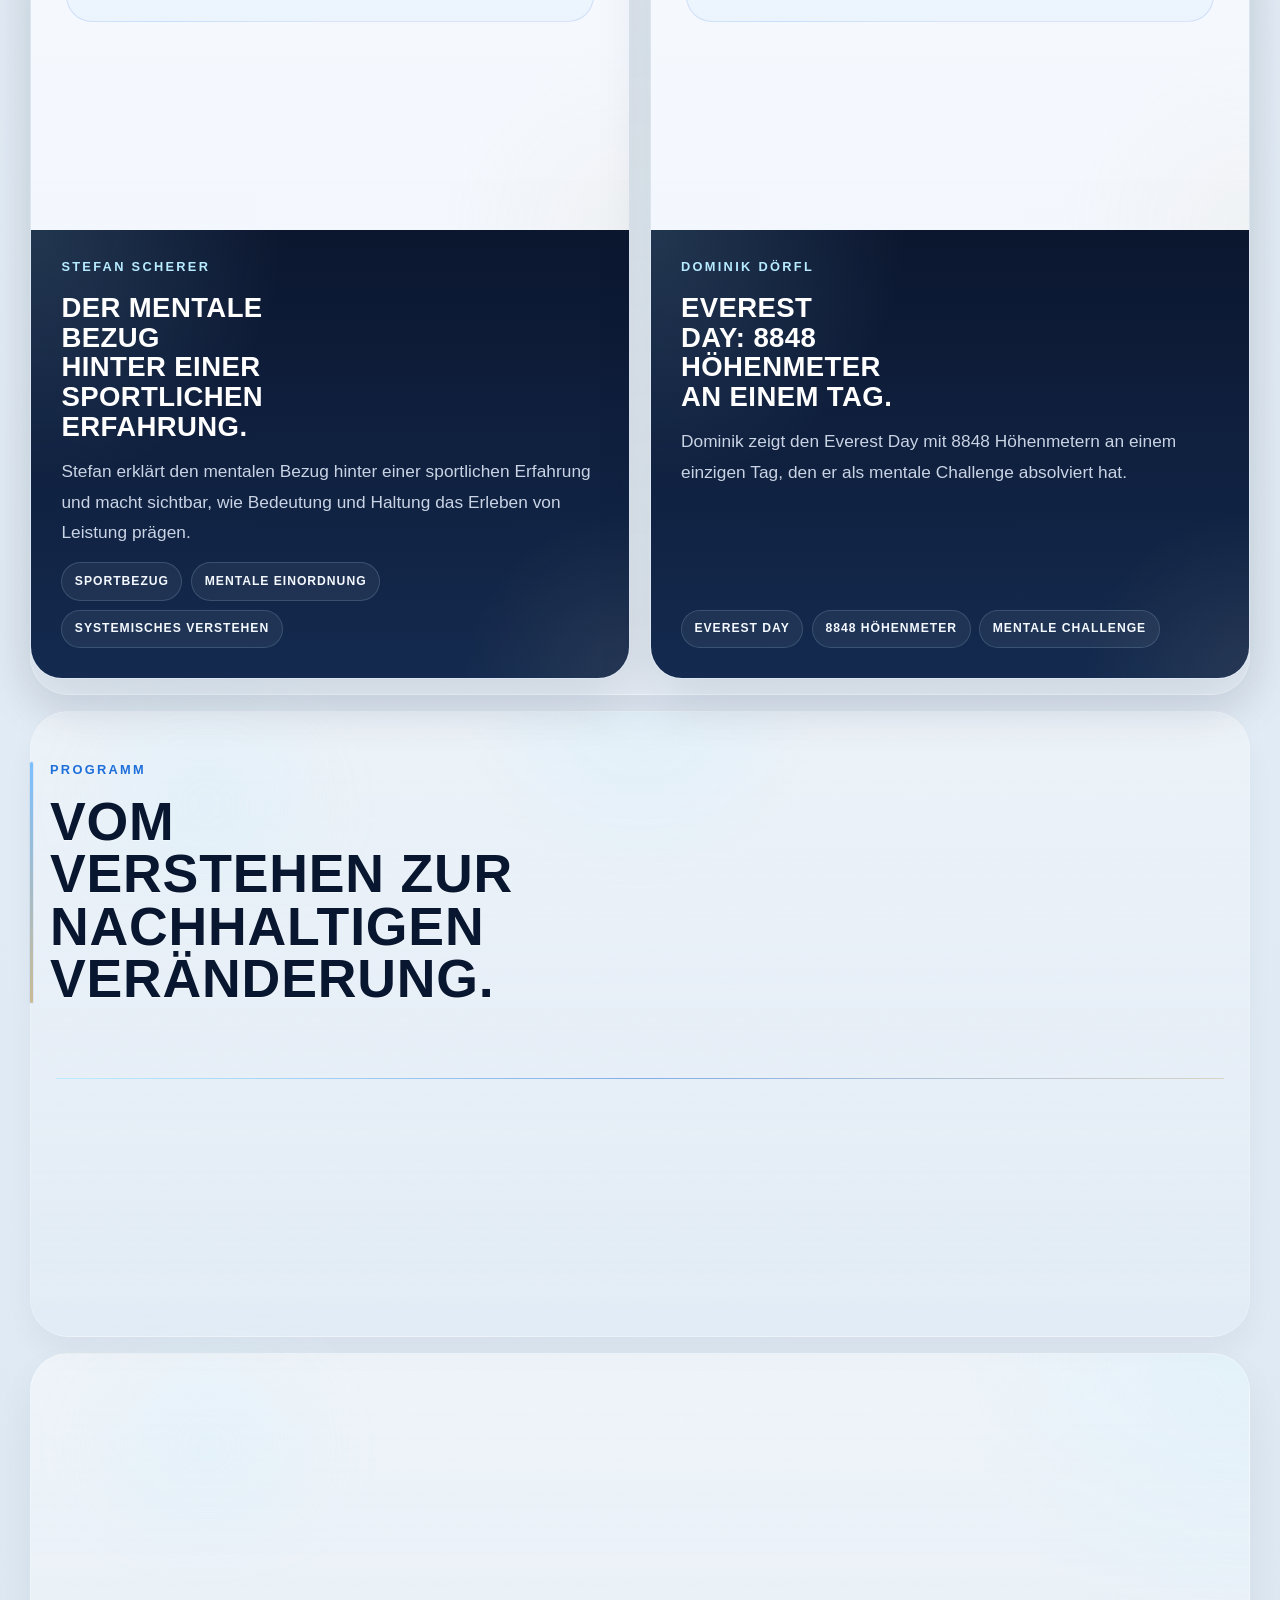
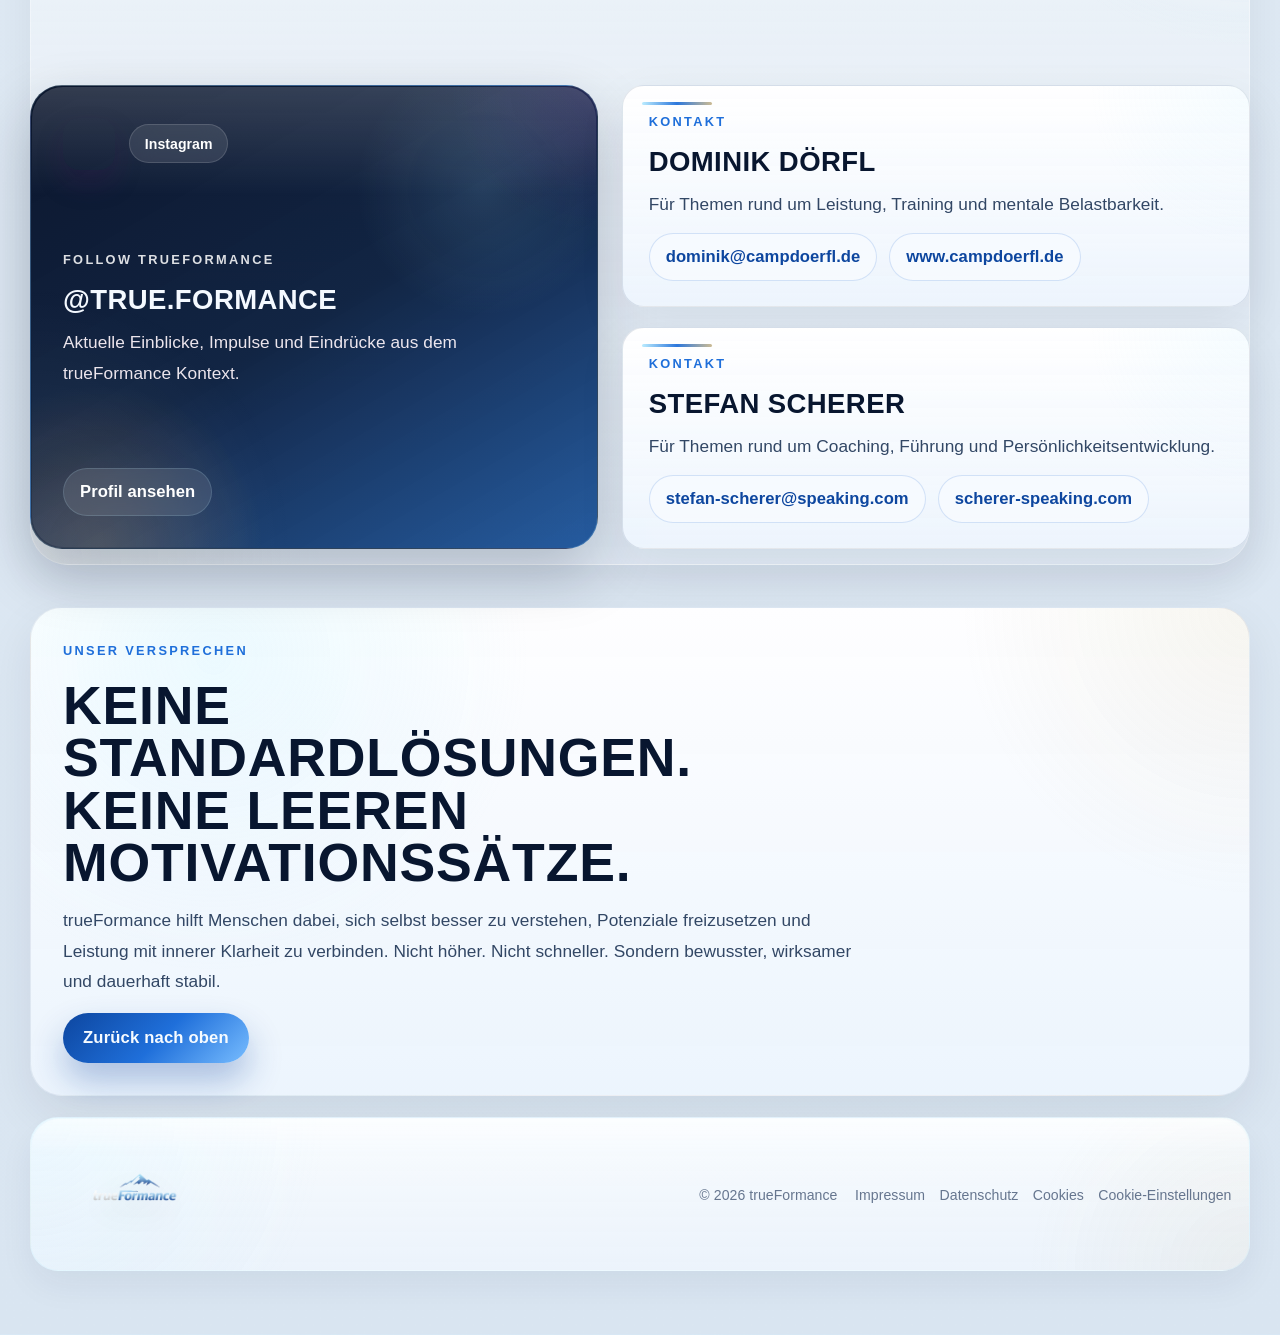
==== commit 8a922c3b: "Add trueFormance apple touch icon" ====
--- a/index.html
+++ b/index.html
@@ -20,6 +20,8 @@
       content="Mentaltraining Spitzensport, Mentaltraining in Nürnberg und München sowie Hypnose Spitzensport mit klarer Haltung, moderner Ruhe und echter Praxisnähe."
     />
     <meta property="og:url" content="https://trueformance.de/" />
+    <link rel="apple-touch-icon" sizes="180x180" href="assets/images/apple-touch-icon.png" />
+    <meta name="apple-mobile-web-app-title" content="trueFormance" />
     <script>
       document.documentElement.classList.add("js");
     </script>
--- a/styles.css
+++ b/styles.css
@@ -10,7 +10,11 @@
   --surface-strong: rgba(251, 253, 255, 0.95);
   --surface-deep: rgba(227, 238, 250, 0.82);
   --surface-contrast: rgba(233, 243, 253, 0.92);
+  --surface-soft: rgba(255, 255, 255, 0.7);
+  --surface-wash: rgba(247, 250, 255, 0.56);
   --line: rgba(11, 39, 82, 0.11);
+  --line-soft: rgba(11, 39, 82, 0.07);
+  --line-strong: rgba(11, 39, 82, 0.16);
   --ink: #08162f;
   --muted: #324765;
   --muted-soft: #5c6f89;
@@ -25,8 +29,10 @@
   --silver: #eef4fb;
   --glow: rgba(31, 111, 218, 0.16);
   --shadow: 0 24px 72px rgba(8, 25, 57, 0.12);
+  --shadow-soft: 0 18px 48px rgba(8, 25, 57, 0.08);
   --shadow-strong: 0 34px 90px rgba(7, 22, 49, 0.18);
   --section-shadow: 0 28px 78px rgba(9, 27, 58, 0.1);
+  --section-shadow-soft: 0 20px 52px rgba(9, 27, 58, 0.07);
   --radius-lg: 32px;
   --radius-md: 22px;
   --radius-sm: 16px;
@@ -38,6 +44,7 @@
 html {
   scroll-behavior: smooth;
   text-size-adjust: 100%;
+  scroll-padding-top: 7rem;
 }
 
 body {
@@ -48,10 +55,10 @@
   letter-spacing: 0.003em;
   color: var(--ink);
   background:
-    radial-gradient(circle at 12% 0%, rgba(183, 235, 255, 0.46), transparent 28%),
-    radial-gradient(circle at 88% 6%, rgba(31, 111, 218, 0.22), transparent 22%),
-    radial-gradient(circle at 70% 42%, rgba(199, 180, 136, 0.1), transparent 18%),
-    linear-gradient(180deg, #f8fbff 0%, #dfeaf6 18%, #d0deee 48%, #c5d4e6 100%);
+    radial-gradient(circle at 10% 0%, rgba(183, 235, 255, 0.54), transparent 30%),
+    radial-gradient(circle at 92% 8%, rgba(31, 111, 218, 0.18), transparent 24%),
+    radial-gradient(circle at 82% 34%, rgba(199, 180, 136, 0.1), transparent 16%),
+    linear-gradient(180deg, #f8fbff 0%, #e7f0fa 20%, #edf4fb 52%, #d9e5f1 100%);
 }
 
 body::before {
@@ -59,10 +66,10 @@
   position: fixed;
   inset: 0;
   background-image:
-    linear-gradient(rgba(11, 63, 151, 0.04) 1px, transparent 1px),
-    linear-gradient(90deg, rgba(11, 63, 151, 0.04) 1px, transparent 1px);
-  background-size: 48px 48px;
-  mask-image: linear-gradient(180deg, rgba(0, 0, 0, 0.28), rgba(0, 0, 0, 0));
+    linear-gradient(rgba(11, 63, 151, 0.028) 1px, transparent 1px),
+    linear-gradient(90deg, rgba(11, 63, 151, 0.028) 1px, transparent 1px);
+  background-size: 56px 56px;
+  mask-image: linear-gradient(180deg, rgba(0, 0, 0, 0.2), rgba(0, 0, 0, 0));
   pointer-events: none;
 }
 
@@ -124,6 +131,10 @@
   width: min(calc(100% - 2rem), var(--max-width));
   margin: 0 auto;
   padding-bottom: 4rem;
+}
+
+section[id] {
+  scroll-margin-top: 7rem;
 }
 
 .site-header {
@@ -329,8 +340,8 @@
 .founder-card,
 .process-card,
 .closing-section {
-  border: 1px solid var(--line);
-  box-shadow: var(--shadow);
+  border: 1px solid var(--line-soft);
+  box-shadow: var(--shadow-soft);
 }
 
 .hero-copy {
@@ -431,13 +442,14 @@
 }
 
 h2 {
-  max-width: 14ch;
-  font-size: clamp(2.4rem, 6vw, 4.1rem);
+  max-width: 18ch;
+  font-size: clamp(2.05rem, 4.4vw, 3.35rem);
+  line-height: 0.98;
 }
 
 h3 {
-  font-size: clamp(1.35rem, 3vw, 1.8rem);
-  line-height: 1.02;
+  font-size: clamp(1.26rem, 2.4vw, 1.72rem);
+  line-height: 1.08;
 }
 
 p,
@@ -523,6 +535,84 @@
   backdrop-filter: blur(16px);
 }
 
+@media (min-width: 1121px) {
+  .site-header {
+    position: fixed;
+    top: 1.1rem;
+    left: 50%;
+    width: min(calc(100vw - 3rem), 1380px);
+    margin-top: 0;
+    padding: 0.7rem 1rem;
+    transform: translateX(-50%);
+    border-color: rgba(183, 235, 255, 0.18);
+    background:
+      linear-gradient(180deg, rgba(4, 13, 31, 0.72), rgba(9, 28, 60, 0.58)),
+      rgba(8, 24, 52, 0.48);
+    box-shadow: 0 28px 80px rgba(5, 18, 42, 0.22);
+    backdrop-filter: blur(22px) saturate(150%);
+  }
+
+  .brand-logo {
+    width: clamp(9.2rem, 10vw, 11rem);
+  }
+
+  .site-nav__links {
+    gap: clamp(0.25rem, 0.8vw, 0.7rem);
+  }
+
+  .site-nav__link {
+    min-height: 3rem;
+    padding: 0.78rem 1.1rem;
+    font-size: 0.95rem;
+  }
+
+  .hero {
+    width: 100vw;
+    min-height: 100svh;
+    margin-left: calc(50% - 50vw);
+    padding:
+      clamp(7.5rem, 14vh, 9.5rem)
+      clamp(2rem, 5vw, 4.75rem)
+      clamp(2.5rem, 7vh, 4.5rem);
+    align-items: center;
+    border: 0;
+    border-radius: 0;
+    box-shadow: none;
+  }
+
+  .hero::before {
+    background:
+      linear-gradient(90deg, rgba(3, 8, 22, 0.72) 0%, rgba(4, 12, 29, 0.42) 26%, rgba(5, 15, 35, 0.14) 52%, rgba(3, 8, 20, 0.3) 100%),
+      linear-gradient(180deg, rgba(5, 11, 28, 0.18) 0%, rgba(5, 11, 28, 0.03) 30%, rgba(5, 11, 28, 0.46) 100%);
+  }
+
+  .hero::after {
+    background:
+      radial-gradient(circle at 11% 22%, rgba(145, 212, 255, 0.14), transparent 24%),
+      radial-gradient(circle at 86% 84%, rgba(110, 178, 255, 0.16), transparent 22%);
+  }
+
+  .hero-image {
+    object-position: 76% center;
+    transform: scale(1.04);
+  }
+
+  .hero-copy {
+    width: min(100%, 35rem);
+    margin-left: clamp(0.75rem, 4vw, 4.5rem);
+    padding: clamp(1.45rem, 2vw, 2rem);
+    gap: 1.05rem;
+    background:
+      linear-gradient(155deg, rgba(5, 14, 34, 0.62), rgba(7, 19, 47, 0.42) 58%, rgba(9, 35, 78, 0.22) 100%);
+    border-color: rgba(183, 235, 255, 0.1);
+    box-shadow: 0 26px 68px rgba(3, 12, 32, 0.22);
+  }
+
+  .hero-text {
+    max-width: 25rem;
+  }
+}
+
 .hero-panel {
   position: relative;
   overflow: hidden;
@@ -591,23 +681,26 @@
 .signal-strip {
   display: grid;
   grid-template-columns: repeat(2, minmax(0, 1fr));
-  gap: 1rem;
-  margin-bottom: 1rem;
+  gap: 1.15rem;
+  margin: -0.4rem 0 0.75rem;
   padding: 1rem;
-  border-radius: var(--radius-md);
-  background:
-    radial-gradient(circle at 14% 0%, rgba(183, 235, 255, 0.2), transparent 26%),
-    linear-gradient(135deg, rgba(248, 252, 255, 0.92), rgba(226, 236, 248, 0.8));
+  border: 1px solid rgba(255, 255, 255, 0.4);
+  border-radius: calc(var(--radius-md) + 0.1rem);
+  background:
+    radial-gradient(circle at 14% 0%, rgba(183, 235, 255, 0.22), transparent 28%),
+    linear-gradient(135deg, rgba(252, 254, 255, 0.78), rgba(233, 241, 250, 0.64));
+  box-shadow: var(--shadow-soft);
 }
 
 .signal-strip article {
   display: grid;
   gap: 0.55rem;
   padding: 1.25rem 1.3rem;
-  border: 1px solid rgba(22, 95, 202, 0.1);
+  border: 1px solid rgba(22, 95, 202, 0.08);
   border-radius: 20px;
-  background: rgba(255, 255, 255, 0.44);
-  box-shadow: inset 0 1px 0 rgba(255, 255, 255, 0.42);
+  background:
+    linear-gradient(180deg, rgba(255, 255, 255, 0.82), rgba(243, 248, 254, 0.64));
+  box-shadow: inset 0 1px 0 rgba(255, 255, 255, 0.54);
 }
 
 .signal-strip p {
@@ -617,20 +710,40 @@
 
 .content-section {
   position: relative;
-  padding: 3.8rem 0 0.9rem;
+  --section-shell-border: rgba(255, 255, 255, 0.38);
+  --section-shell-bg:
+    linear-gradient(180deg, rgba(255, 255, 255, 0.42), rgba(238, 245, 252, 0.18)),
+    rgba(255, 255, 255, 0.08);
+  --section-shell-shadow: var(--section-shadow-soft);
+  --section-shell-opacity: 0.92;
+  --section-accent-start: rgba(183, 235, 255, 0.96);
+  --section-accent-end: rgba(13, 70, 159, 0.92);
+  --section-glow: rgba(183, 235, 255, 0.16);
+  padding: clamp(3.3rem, 5vw, 4.6rem) 0 1rem;
 }
 
 .content-section::before {
   content: "";
   position: absolute;
-  inset: 0.95rem -0.55rem 0;
-  border: 1px solid rgba(255, 255, 255, 0.42);
+  inset: 0.95rem 0 0;
+  border: 1px solid var(--section-shell-border);
   border-radius: 38px;
-  background:
-    linear-gradient(180deg, rgba(255, 255, 255, 0.42), rgba(238, 245, 252, 0.18)),
-    rgba(255, 255, 255, 0.08);
-  box-shadow: var(--section-shadow);
-  opacity: 0.88;
+  background: var(--section-shell-bg);
+  box-shadow: var(--section-shell-shadow);
+  opacity: var(--section-shell-opacity);
+  pointer-events: none;
+}
+
+.content-section::after {
+  content: "";
+  position: absolute;
+  top: 0.8rem;
+  left: 0;
+  width: min(22rem, 46%);
+  height: 12rem;
+  border-radius: 50%;
+  background: radial-gradient(circle, var(--section-glow), transparent 72%);
+  filter: blur(24px);
   pointer-events: none;
 }
 
@@ -639,48 +752,102 @@
   z-index: 1;
 }
 
+.overview-section {
+  --section-shell-border: rgba(255, 255, 255, 0.22);
+  --section-shell-bg:
+    radial-gradient(circle at 0% 0%, rgba(183, 235, 255, 0.18), transparent 28%),
+    linear-gradient(180deg, rgba(255, 255, 255, 0.2), rgba(247, 251, 255, 0.04));
+  --section-shell-shadow: none;
+  --section-accent-start: rgba(118, 188, 255, 0.98);
+  --section-accent-end: rgba(31, 111, 218, 0.9);
+}
+
 .sport-section::before {
   background:
     radial-gradient(circle at 100% 0%, rgba(183, 235, 255, 0.26), transparent 24%),
-    linear-gradient(180deg, rgba(255, 255, 255, 0.46), rgba(236, 245, 253, 0.2)),
+    linear-gradient(180deg, rgba(255, 255, 255, 0.52), rgba(236, 245, 253, 0.22)),
     rgba(255, 255, 255, 0.08);
 }
 
+.sport-section {
+  --section-accent-start: rgba(145, 212, 255, 0.96);
+  --section-accent-end: rgba(14, 77, 173, 0.92);
+}
+
 .philosophy::before {
   background:
     radial-gradient(circle at 0% 0%, rgba(183, 235, 255, 0.24), transparent 22%),
-    linear-gradient(180deg, rgba(255, 255, 255, 0.48), rgba(237, 244, 252, 0.22)),
+    radial-gradient(circle at 100% 0%, rgba(199, 180, 136, 0.12), transparent 20%),
+    linear-gradient(180deg, rgba(255, 255, 255, 0.5), rgba(237, 244, 252, 0.22)),
     rgba(255, 255, 255, 0.08);
+}
+
+.philosophy {
+  --section-accent-start: rgba(199, 180, 136, 0.92);
+  --section-accent-end: rgba(22, 95, 202, 0.92);
 }
 
 #zielgruppen::before,
 #schwerpunkte::before {
   background:
-    radial-gradient(circle at 100% 0%, rgba(199, 180, 136, 0.14), transparent 20%),
-    linear-gradient(180deg, rgba(255, 255, 255, 0.44), rgba(236, 244, 252, 0.18)),
+    radial-gradient(circle at 100% 0%, rgba(199, 180, 136, 0.16), transparent 20%),
+    linear-gradient(180deg, rgba(255, 255, 255, 0.34), rgba(236, 244, 252, 0.12)),
     rgba(255, 255, 255, 0.08);
+}
+
+#zielgruppen,
+#schwerpunkte,
+.process-section {
+  --section-shell-border: rgba(255, 255, 255, 0.22);
+  --section-shell-shadow: 0 16px 36px rgba(9, 27, 58, 0.05);
+}
+
+#zielgruppen {
+  --section-accent-start: rgba(199, 180, 136, 0.96);
+  --section-accent-end: rgba(31, 111, 218, 0.82);
+}
+
+#schwerpunkte {
+  --section-accent-start: rgba(155, 220, 255, 0.96);
+  --section-accent-end: rgba(8, 53, 121, 0.9);
 }
 
 .founders::before {
   background:
     radial-gradient(circle at 0% 0%, rgba(183, 235, 255, 0.2), transparent 24%),
     radial-gradient(circle at 100% 20%, rgba(199, 180, 136, 0.14), transparent 18%),
-    linear-gradient(180deg, rgba(255, 255, 255, 0.44), rgba(236, 244, 252, 0.18)),
+    linear-gradient(180deg, rgba(255, 255, 255, 0.48), rgba(236, 244, 252, 0.2)),
     rgba(255, 255, 255, 0.08);
 }
 
+.founders {
+  --section-accent-start: rgba(145, 212, 255, 0.96);
+  --section-accent-end: rgba(199, 180, 136, 0.94);
+}
+
 .process-section::before {
   background:
-    radial-gradient(circle at 50% 0%, rgba(183, 235, 255, 0.18), transparent 20%),
-    linear-gradient(180deg, rgba(255, 255, 255, 0.44), rgba(236, 244, 252, 0.18)),
+    radial-gradient(circle at 50% 0%, rgba(183, 235, 255, 0.2), transparent 20%),
+    linear-gradient(180deg, rgba(255, 255, 255, 0.34), rgba(236, 244, 252, 0.12)),
     rgba(255, 255, 255, 0.08);
 }
 
+.process-section {
+  --section-accent-start: rgba(118, 188, 255, 0.96);
+  --section-accent-end: rgba(199, 180, 136, 0.9);
+}
+
 .contact-section::before {
   background:
     radial-gradient(circle at 100% 0%, rgba(183, 235, 255, 0.22), transparent 20%),
-    linear-gradient(180deg, rgba(255, 255, 255, 0.44), rgba(236, 244, 252, 0.18)),
+    radial-gradient(circle at 0% 100%, rgba(199, 180, 136, 0.12), transparent 20%),
+    linear-gradient(180deg, rgba(255, 255, 255, 0.48), rgba(236, 244, 252, 0.2)),
     rgba(255, 255, 255, 0.08);
+}
+
+.contact-section {
+  --section-accent-start: rgba(145, 212, 255, 0.96);
+  --section-accent-end: rgba(12, 59, 132, 0.94);
 }
 
 .sport-grid {
@@ -702,6 +869,7 @@
     radial-gradient(circle at 100% 0%, rgba(183, 235, 255, 0.18), transparent 26%),
     linear-gradient(180deg, rgba(11, 63, 151, 0.05), rgba(248, 251, 255, 0.95)),
     var(--surface-strong);
+  box-shadow: var(--shadow-soft);
 }
 
 .sport-story h3,
@@ -726,15 +894,18 @@
 .sport-point {
   padding: 1.6rem;
   border-radius: var(--radius-md);
-  background: var(--surface);
+  background:
+    linear-gradient(180deg, rgba(255, 255, 255, 0.88), rgba(240, 246, 253, 0.74)),
+    var(--surface);
   backdrop-filter: blur(12px);
+  box-shadow: var(--shadow-soft);
 }
 
 .section-heading {
   position: relative;
   display: grid;
-  gap: 0.8rem;
-  margin-bottom: 1.65rem;
+  gap: 0.8rem 2.4rem;
+  margin-bottom: clamp(1.65rem, 3vw, 2.35rem);
   padding-left: 1.25rem;
 }
 
@@ -746,7 +917,7 @@
   bottom: 0.15rem;
   width: 3px;
   border-radius: 999px;
-  background: linear-gradient(180deg, var(--accent-soft), var(--accent-strong));
+  background: linear-gradient(180deg, var(--section-accent-start), var(--section-accent-end));
   box-shadow: 0 0 0 1px rgba(22, 95, 202, 0.06);
 }
 
@@ -759,24 +930,68 @@
   margin: 0;
 }
 
+.section-heading > p:last-child {
+  max-width: 34rem;
+}
+
+@media (min-width: 961px) {
+  .section-heading {
+    grid-template-columns: minmax(0, 1.04fr) minmax(21rem, 0.76fr);
+    align-items: end;
+  }
+
+  .section-heading .eyebrow {
+    grid-column: 1 / -1;
+  }
+
+  .section-heading > p:last-child {
+    align-self: end;
+    justify-self: end;
+  }
+}
+
 .overview-grid {
   display: grid;
-  grid-template-columns: repeat(4, minmax(0, 1fr));
-  gap: 1rem;
+  grid-template-columns: repeat(2, minmax(0, 1fr));
+  gap: 1.2rem;
 }
 
 .overview-card {
   display: grid;
-  gap: 0.7rem;
+  gap: 0.8rem;
   min-height: 100%;
-  padding: 1.25rem 1.3rem;
-  border: 1px solid rgba(22, 95, 202, 0.12);
-  border-radius: 22px;
+  padding: 1.55rem 1.55rem 1.6rem;
+  border: 1px solid rgba(22, 95, 202, 0.1);
+  border-radius: 24px;
   background:
     radial-gradient(circle at 100% 0%, rgba(183, 235, 255, 0.18), transparent 24%),
-    linear-gradient(180deg, rgba(251, 253, 255, 0.98), rgba(235, 243, 252, 0.92));
-  box-shadow: var(--shadow);
+    linear-gradient(180deg, rgba(251, 253, 255, 0.98), rgba(238, 245, 253, 0.9));
+  box-shadow: var(--shadow-soft);
   transition: transform 180ms ease, border-color 180ms ease, box-shadow 180ms ease, background 180ms ease;
+}
+
+.overview-card:nth-child(1) {
+  background:
+    radial-gradient(circle at 100% 0%, rgba(145, 212, 255, 0.22), transparent 26%),
+    linear-gradient(180deg, rgba(251, 253, 255, 0.98), rgba(234, 243, 253, 0.94));
+}
+
+.overview-card:nth-child(2) {
+  background:
+    radial-gradient(circle at 100% 0%, rgba(31, 111, 218, 0.12), transparent 24%),
+    linear-gradient(180deg, rgba(246, 250, 255, 0.98), rgba(229, 239, 251, 0.94));
+}
+
+.overview-card:nth-child(3) {
+  background:
+    radial-gradient(circle at 0% 0%, rgba(199, 180, 136, 0.18), transparent 22%),
+    linear-gradient(180deg, rgba(251, 253, 255, 0.98), rgba(240, 244, 250, 0.94));
+}
+
+.overview-card:nth-child(4) {
+  background:
+    radial-gradient(circle at 100% 100%, rgba(155, 220, 255, 0.2), transparent 26%),
+    linear-gradient(180deg, rgba(249, 252, 255, 0.98), rgba(233, 242, 252, 0.94));
 }
 
 .overview-card p,
@@ -801,8 +1016,8 @@
 .overview-card:hover,
 .overview-card:focus-visible {
   transform: translateY(-3px);
-  border-color: rgba(31, 111, 218, 0.2);
-  box-shadow: var(--shadow-strong);
+  border-color: rgba(31, 111, 218, 0.18);
+  box-shadow: 0 24px 58px rgba(8, 25, 57, 0.12);
 }
 
 .philosophy-grid,
@@ -839,8 +1054,11 @@
 .contact-card::before {
   content: "";
   position: absolute;
-  inset: 0 0 auto;
+  top: 1rem;
+  left: 1.2rem;
+  width: 4.35rem;
   height: 3px;
+  border-radius: 999px;
   background: linear-gradient(90deg, rgba(183, 235, 255, 0.95), rgba(31, 111, 218, 0.94), rgba(199, 180, 136, 0.9));
   z-index: 0;
 }
@@ -866,6 +1084,7 @@
   background:
     linear-gradient(180deg, rgba(251, 253, 255, 0.99), rgba(232, 242, 252, 0.92)),
     var(--surface-strong);
+  box-shadow: var(--shadow-soft);
 }
 
 .split-card ul,
@@ -988,13 +1207,13 @@
 
 .story-card {
   overflow: hidden;
-  border: 1px solid var(--line);
+  border: 1px solid var(--line-soft);
   border-radius: var(--radius-lg);
   background:
     radial-gradient(circle at 100% 0%, rgba(183, 235, 255, 0.16), transparent 26%),
     linear-gradient(180deg, rgba(251, 253, 255, 0.96), rgba(232, 241, 251, 0.98)),
     var(--surface-strong);
-  box-shadow: var(--shadow);
+  box-shadow: var(--shadow-soft);
 }
 
 .story-card-wide,
@@ -1079,11 +1298,11 @@
   display: grid;
   grid-template-rows: auto 1fr;
   height: 100%;
-  border: 1px solid var(--line);
+  border: 1px solid var(--line-soft);
   border-radius: var(--radius-lg);
   background:
     linear-gradient(180deg, rgba(235, 244, 252, 0.98), rgba(235, 244, 252, 0.98));
-  box-shadow: var(--shadow-strong);
+  box-shadow: 0 20px 56px rgba(7, 22, 49, 0.12);
 }
 
 .live-card-copy {
@@ -1095,7 +1314,8 @@
   padding: 1.6rem 1.9rem 1.9rem;
   background:
     radial-gradient(circle at 0% 0%, rgba(155, 220, 255, 0.16), transparent 34%),
-    linear-gradient(180deg, rgba(6, 16, 38, 0.99) 0%, rgba(10, 31, 68, 0.97) 100%);
+    radial-gradient(circle at 100% 100%, rgba(199, 180, 136, 0.1), transparent 22%),
+    linear-gradient(180deg, rgba(7, 18, 43, 0.98) 0%, rgba(11, 34, 72, 0.96) 100%);
 }
 
 .live-card-copy p,
@@ -1150,7 +1370,7 @@
   background:
     radial-gradient(circle at 50% 0%, rgba(183, 235, 255, 0.28), transparent 34%),
     radial-gradient(circle at 100% 100%, rgba(199, 180, 136, 0.08), transparent 20%),
-    linear-gradient(180deg, rgba(255, 255, 255, 0.52), rgba(244, 248, 254, 0.92));
+    linear-gradient(180deg, rgba(255, 255, 255, 0.62), rgba(244, 248, 254, 0.92));
 }
 
 .instagram-shell blockquote.instagram-media {
@@ -1225,7 +1445,7 @@
 }
 
 .audience-grid {
-  grid-template-columns: repeat(4, minmax(0, 1fr));
+  grid-template-columns: repeat(2, minmax(0, 1fr));
 }
 
 .focus-grid {
@@ -1242,6 +1462,29 @@
     linear-gradient(180deg, rgba(251, 253, 255, 0.98), rgba(232, 241, 251, 0.9)),
     var(--surface);
   backdrop-filter: blur(12px);
+  box-shadow: var(--shadow-soft);
+}
+
+.info-card {
+  background:
+    radial-gradient(circle at 100% 0%, rgba(183, 235, 255, 0.12), transparent 26%),
+    linear-gradient(180deg, rgba(255, 255, 255, 0.96), rgba(240, 246, 253, 0.88)),
+    var(--surface-soft);
+}
+
+.info-card:nth-child(2n) {
+  background:
+    radial-gradient(circle at 0% 0%, rgba(199, 180, 136, 0.14), transparent 22%),
+    linear-gradient(180deg, rgba(255, 255, 255, 0.96), rgba(241, 246, 251, 0.9)),
+    var(--surface-soft);
+}
+
+.focus-card:nth-child(2),
+.focus-card:nth-child(5) {
+  background:
+    radial-gradient(circle at 0% 0%, rgba(199, 180, 136, 0.16), transparent 22%),
+    linear-gradient(180deg, rgba(255, 255, 255, 0.98), rgba(242, 246, 251, 0.9)),
+    var(--surface);
 }
 
 .focus-card span,
@@ -1272,8 +1515,34 @@
 }
 
 .process-grid {
+  position: relative;
   grid-template-columns: repeat(5, minmax(0, 1fr));
   gap: 1rem;
+  padding-top: 1rem;
+  align-items: stretch;
+}
+
+.process-grid::before {
+  content: "";
+  position: absolute;
+  left: 1.6rem;
+  right: 1.6rem;
+  top: 2.2rem;
+  height: 1px;
+  background: linear-gradient(90deg, rgba(183, 235, 255, 0.88), rgba(31, 111, 218, 0.5), rgba(199, 180, 136, 0.46));
+  pointer-events: none;
+  z-index: 0;
+}
+
+.process-card {
+  position: relative;
+  padding-top: 3rem;
+}
+
+.process-card span {
+  position: absolute;
+  top: 0.7rem;
+  left: 1.5rem;
 }
 
 .contact-grid {
@@ -1300,12 +1569,13 @@
   padding: 2rem;
   border-radius: var(--radius-lg);
   background:
-    radial-gradient(circle at 18% 100%, rgba(254, 218, 117, 0.95), transparent 28%),
-    radial-gradient(circle at 100% 0%, rgba(79, 91, 213, 0.82), transparent 24%),
-    linear-gradient(135deg, #feda75 0%, #fa7e1e 20%, #d62976 52%, #962fbf 76%, #4f5bd5 100%);
+    radial-gradient(circle at 12% 100%, rgba(250, 174, 75, 0.18), transparent 24%),
+    radial-gradient(circle at 100% 0%, rgba(146, 80, 221, 0.14), transparent 20%),
+    radial-gradient(circle at 80% 22%, rgba(145, 212, 255, 0.14), transparent 22%),
+    linear-gradient(150deg, rgba(6, 17, 40, 0.98) 0%, rgba(9, 28, 60, 0.96) 50%, rgba(17, 76, 151, 0.9) 100%);
   color: #f4f9ff;
-  border-color: rgba(255, 255, 255, 0.16);
-  box-shadow: 0 28px 70px rgba(106, 32, 128, 0.28);
+  border-color: rgba(183, 235, 255, 0.18);
+  box-shadow: 0 24px 58px rgba(7, 18, 43, 0.22);
   transition: transform 180ms ease, box-shadow 180ms ease;
 }
 
@@ -1315,8 +1585,8 @@
   inset: 1px;
   border-radius: calc(var(--radius-lg) - 1px);
   background:
-    linear-gradient(180deg, rgba(255, 255, 255, 0.2), transparent 24%),
-    radial-gradient(circle at 0% 100%, rgba(255, 255, 255, 0.12), transparent 36%);
+    linear-gradient(180deg, rgba(255, 255, 255, 0.16), transparent 24%),
+    radial-gradient(circle at 0% 100%, rgba(255, 255, 255, 0.08), transparent 36%);
   pointer-events: none;
   z-index: 0;
 }
@@ -1329,7 +1599,7 @@
 .contact-social:hover,
 .contact-social:focus-visible {
   transform: translateY(-4px);
-  box-shadow: 0 34px 82px rgba(106, 32, 128, 0.34);
+  box-shadow: 0 30px 68px rgba(7, 18, 43, 0.28);
 }
 
 .contact-social-topline {
@@ -1351,9 +1621,9 @@
   align-items: center;
   min-height: 2.4rem;
   padding: 0.55rem 0.9rem;
-  border: 1px solid rgba(255, 255, 255, 0.16);
+  border: 1px solid rgba(255, 255, 255, 0.14);
   border-radius: 999px;
-  background: rgba(255, 255, 255, 0.14);
+  background: rgba(255, 255, 255, 0.1);
   color: #ffffff;
   font-size: 0.88rem;
   font-weight: 700;
@@ -1392,9 +1662,9 @@
   align-self: flex-start;
   min-height: 3rem;
   padding: 0.78rem 1rem;
-  border: 1px solid rgba(255, 255, 255, 0.16);
+  border: 1px solid rgba(183, 235, 255, 0.16);
   border-radius: 999px;
-  background: rgba(255, 255, 255, 0.14);
+  background: rgba(255, 255, 255, 0.1);
   color: #ffffff;
   font-weight: 700;
   backdrop-filter: blur(14px);
@@ -1405,9 +1675,10 @@
   border-radius: var(--radius-md);
   background:
     radial-gradient(circle at 100% 0%, rgba(183, 235, 255, 0.12), transparent 24%),
-    linear-gradient(180deg, rgba(251, 253, 255, 0.98), rgba(232, 241, 251, 0.9)),
+    linear-gradient(180deg, rgba(255, 255, 255, 0.98), rgba(236, 244, 253, 0.88)),
     var(--surface);
   backdrop-filter: blur(12px);
+  box-shadow: var(--shadow-soft);
 }
 
 .contact-link-group {
@@ -1428,8 +1699,8 @@
   .process-card:hover,
   .contact-card:hover {
     transform: translateY(-4px);
-    border-color: rgba(31, 111, 218, 0.2);
-    box-shadow: var(--shadow-strong);
+    border-color: rgba(31, 111, 218, 0.16);
+    box-shadow: 0 26px 58px rgba(8, 25, 57, 0.12);
   }
 }
 
@@ -1470,7 +1741,7 @@
   background:
     radial-gradient(circle at 15% 10%, rgba(183, 235, 255, 0.24), transparent 28%),
     radial-gradient(circle at 100% 0%, rgba(199, 180, 136, 0.12), transparent 22%),
-    linear-gradient(180deg, rgba(11, 63, 151, 0.05), rgba(248, 251, 255, 0.97));
+    linear-gradient(180deg, rgba(255, 255, 255, 0.96), rgba(237, 245, 253, 0.94));
 }
 
 .closing-section p {
@@ -1483,13 +1754,13 @@
   overflow: hidden;
   margin-top: 1.3rem;
   padding: 1.15rem 1.1rem 1rem;
-  border: 1px solid rgba(183, 235, 255, 0.24);
+  border: 1px solid rgba(183, 235, 255, 0.18);
   border-radius: 28px;
   background:
     radial-gradient(circle at 0% 0%, rgba(183, 235, 255, 0.18), transparent 24%),
     radial-gradient(circle at 100% 100%, rgba(199, 180, 136, 0.1), transparent 18%),
-    linear-gradient(180deg, rgba(248, 251, 255, 0.96), rgba(234, 242, 251, 0.94));
-  box-shadow: 0 18px 48px rgba(10, 31, 67, 0.08);
+    linear-gradient(180deg, rgba(250, 253, 255, 0.94), rgba(237, 244, 252, 0.9));
+  box-shadow: 0 14px 34px rgba(10, 31, 67, 0.06);
 }
 
 .site-footer::before {
@@ -1775,6 +2046,10 @@
 
   .hero-copy {
     width: min(100%, 31rem);
+  }
+
+  .process-grid::before {
+    display: none;
   }
 }
 
@@ -2016,7 +2291,7 @@
   }
 
   .content-section::before {
-    inset: 1rem -0.4rem 0;
+    inset: 1rem 0 0;
     border-radius: 30px;
   }
 
@@ -2189,7 +2464,7 @@
   }
 
   .content-section::before {
-    inset: 0.8rem -0.15rem 0;
+    inset: 0.8rem 0 0;
     border-radius: 24px;
   }
 
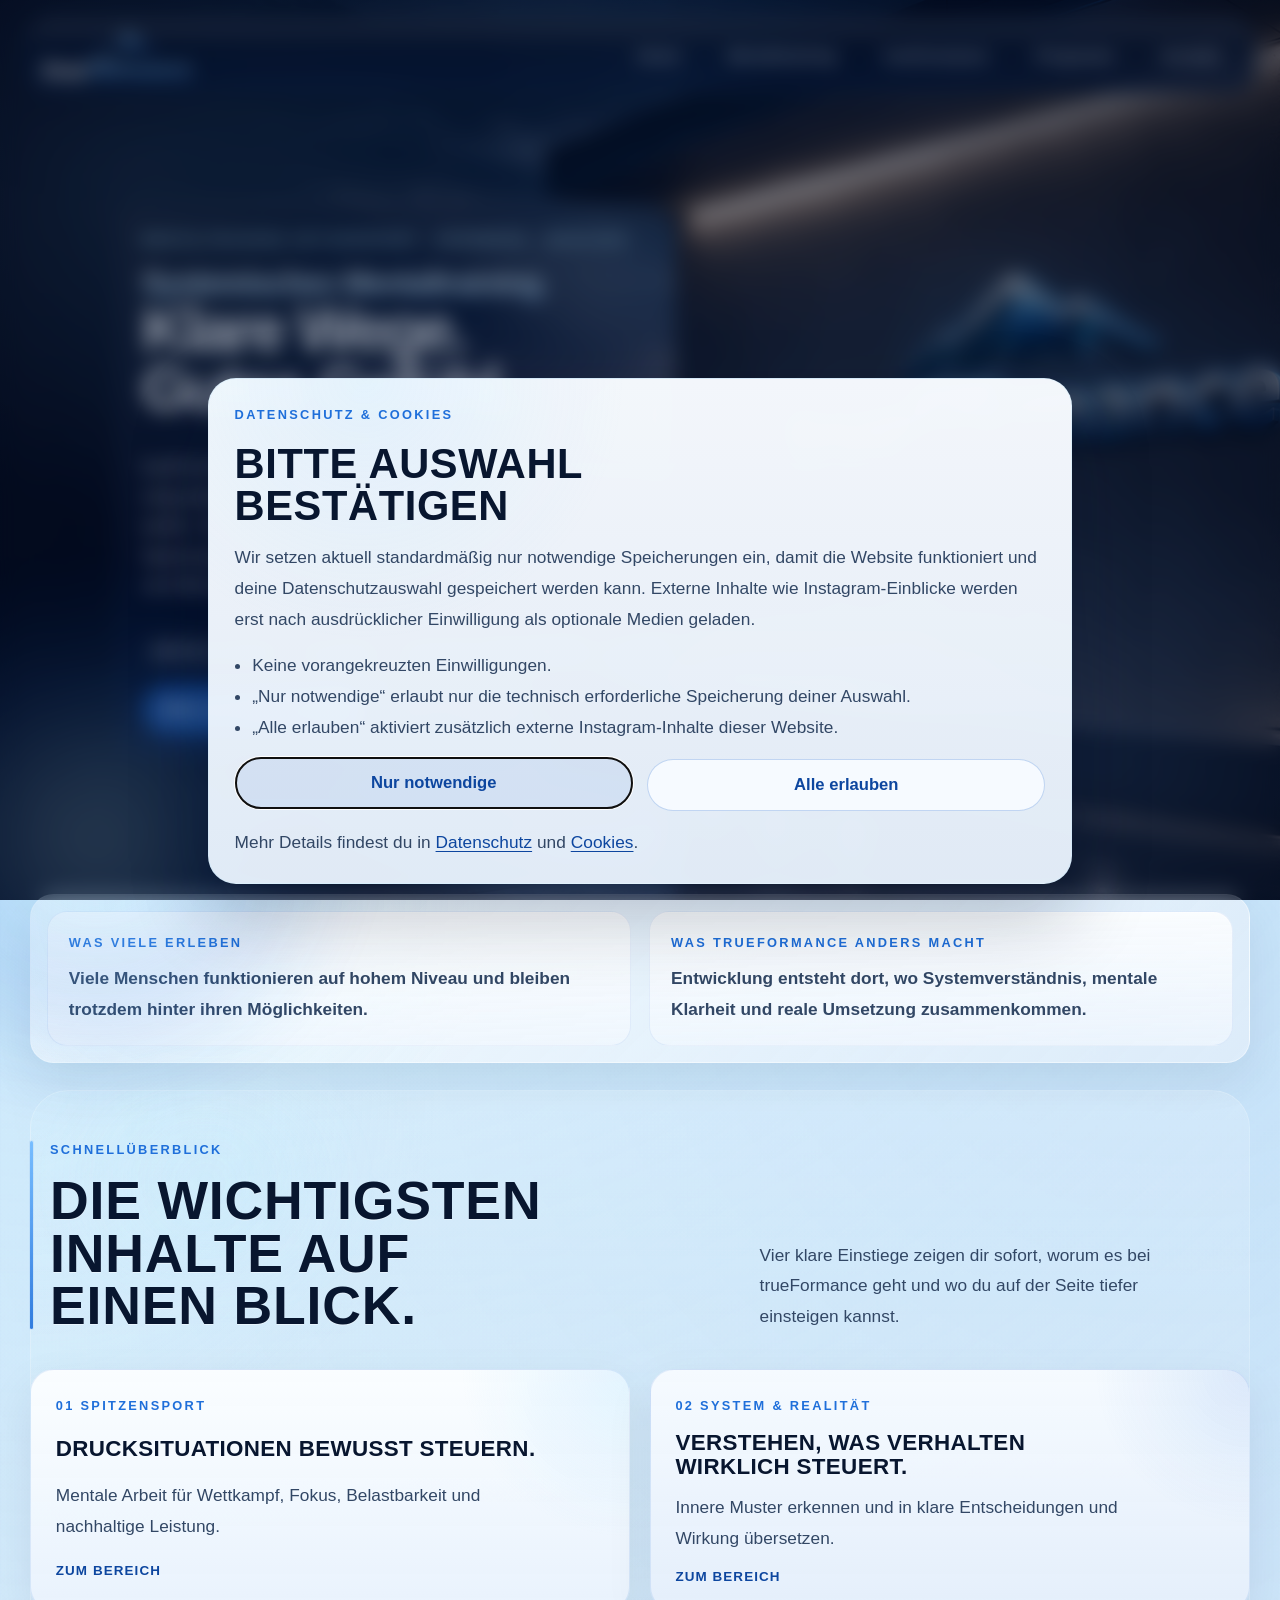
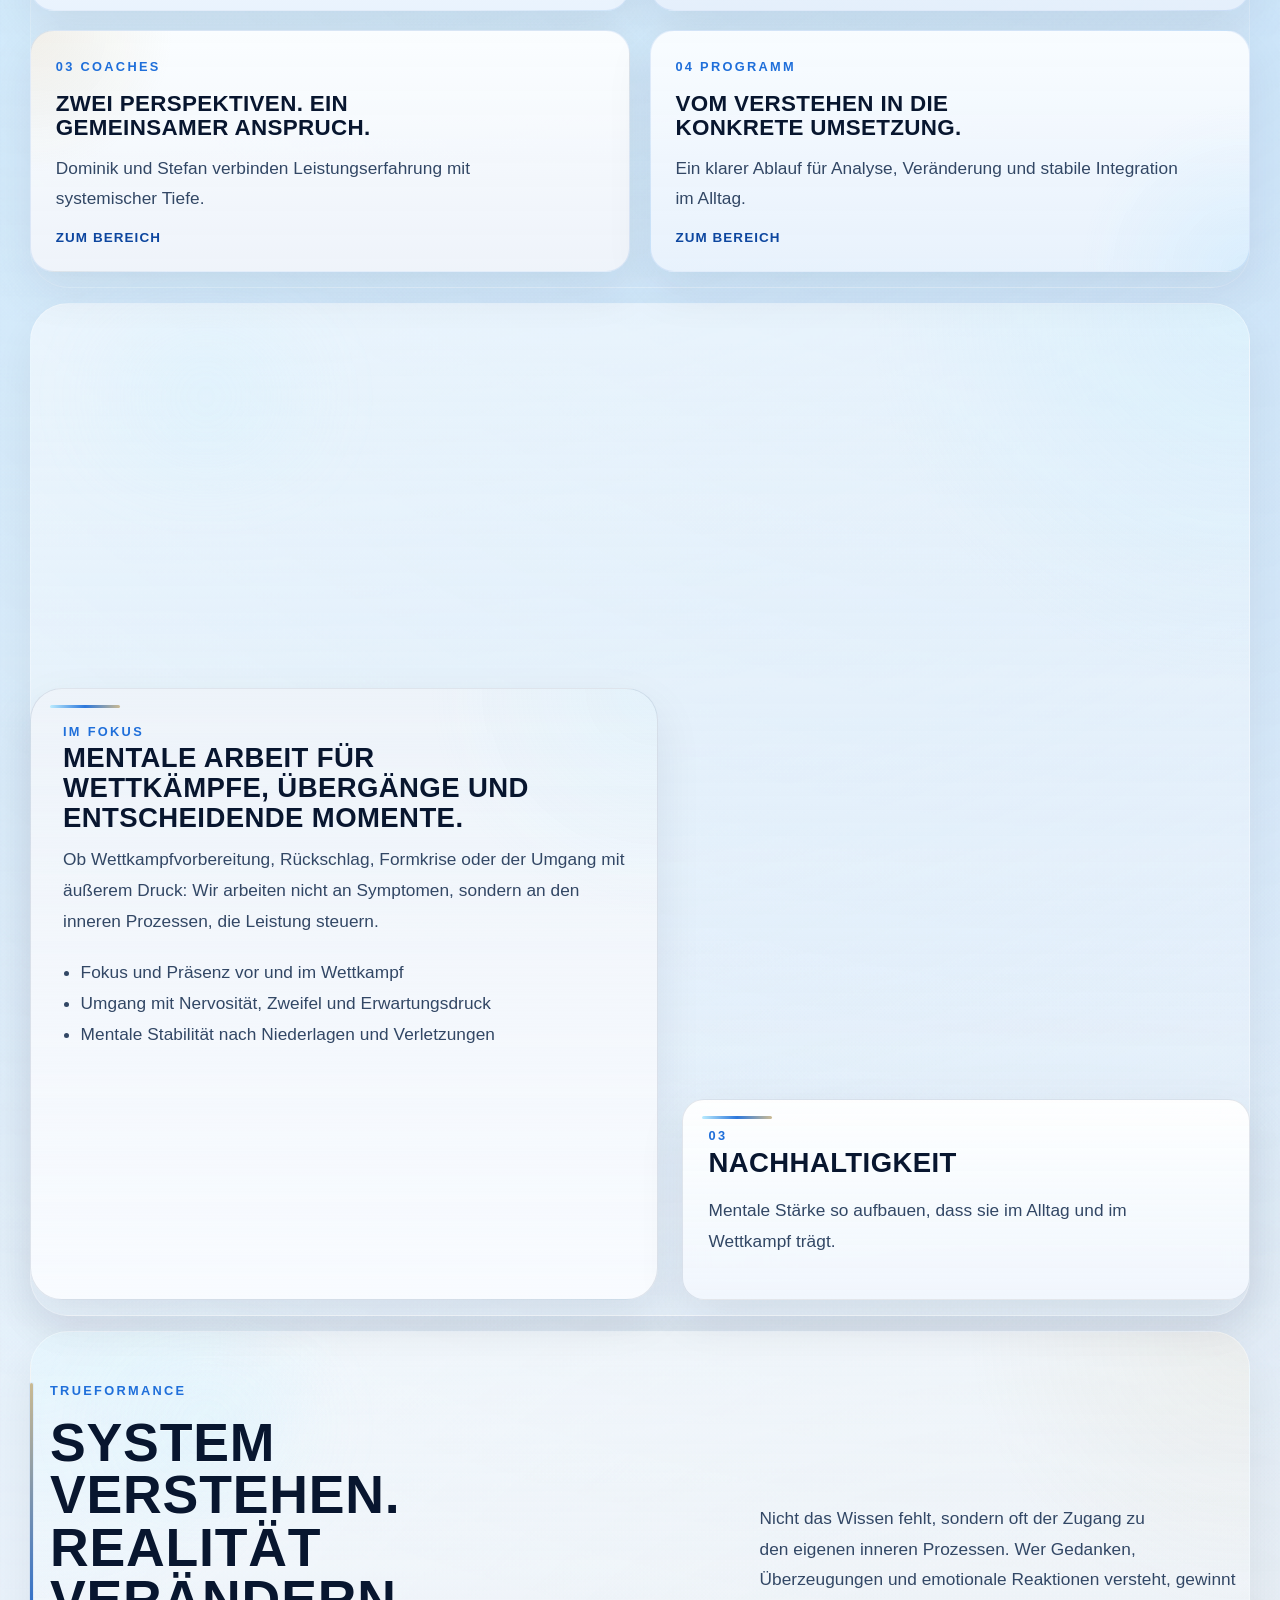
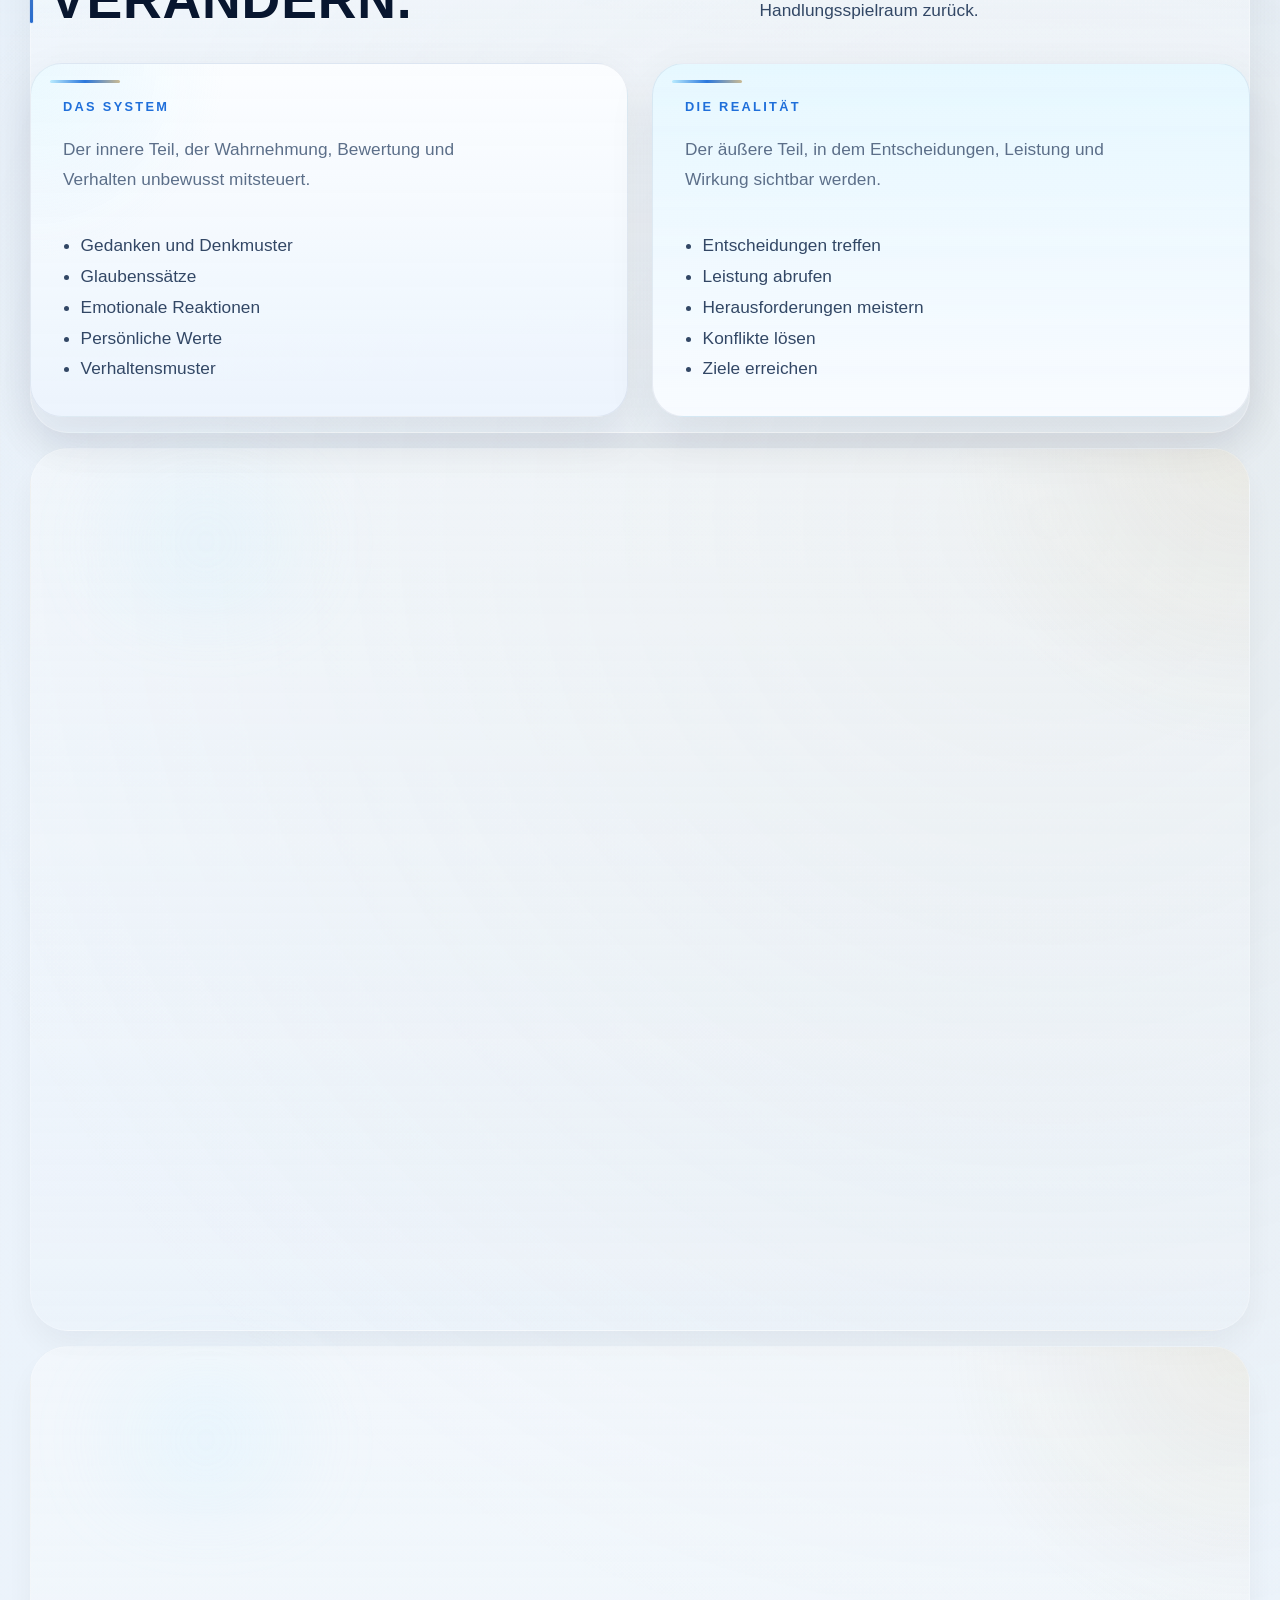
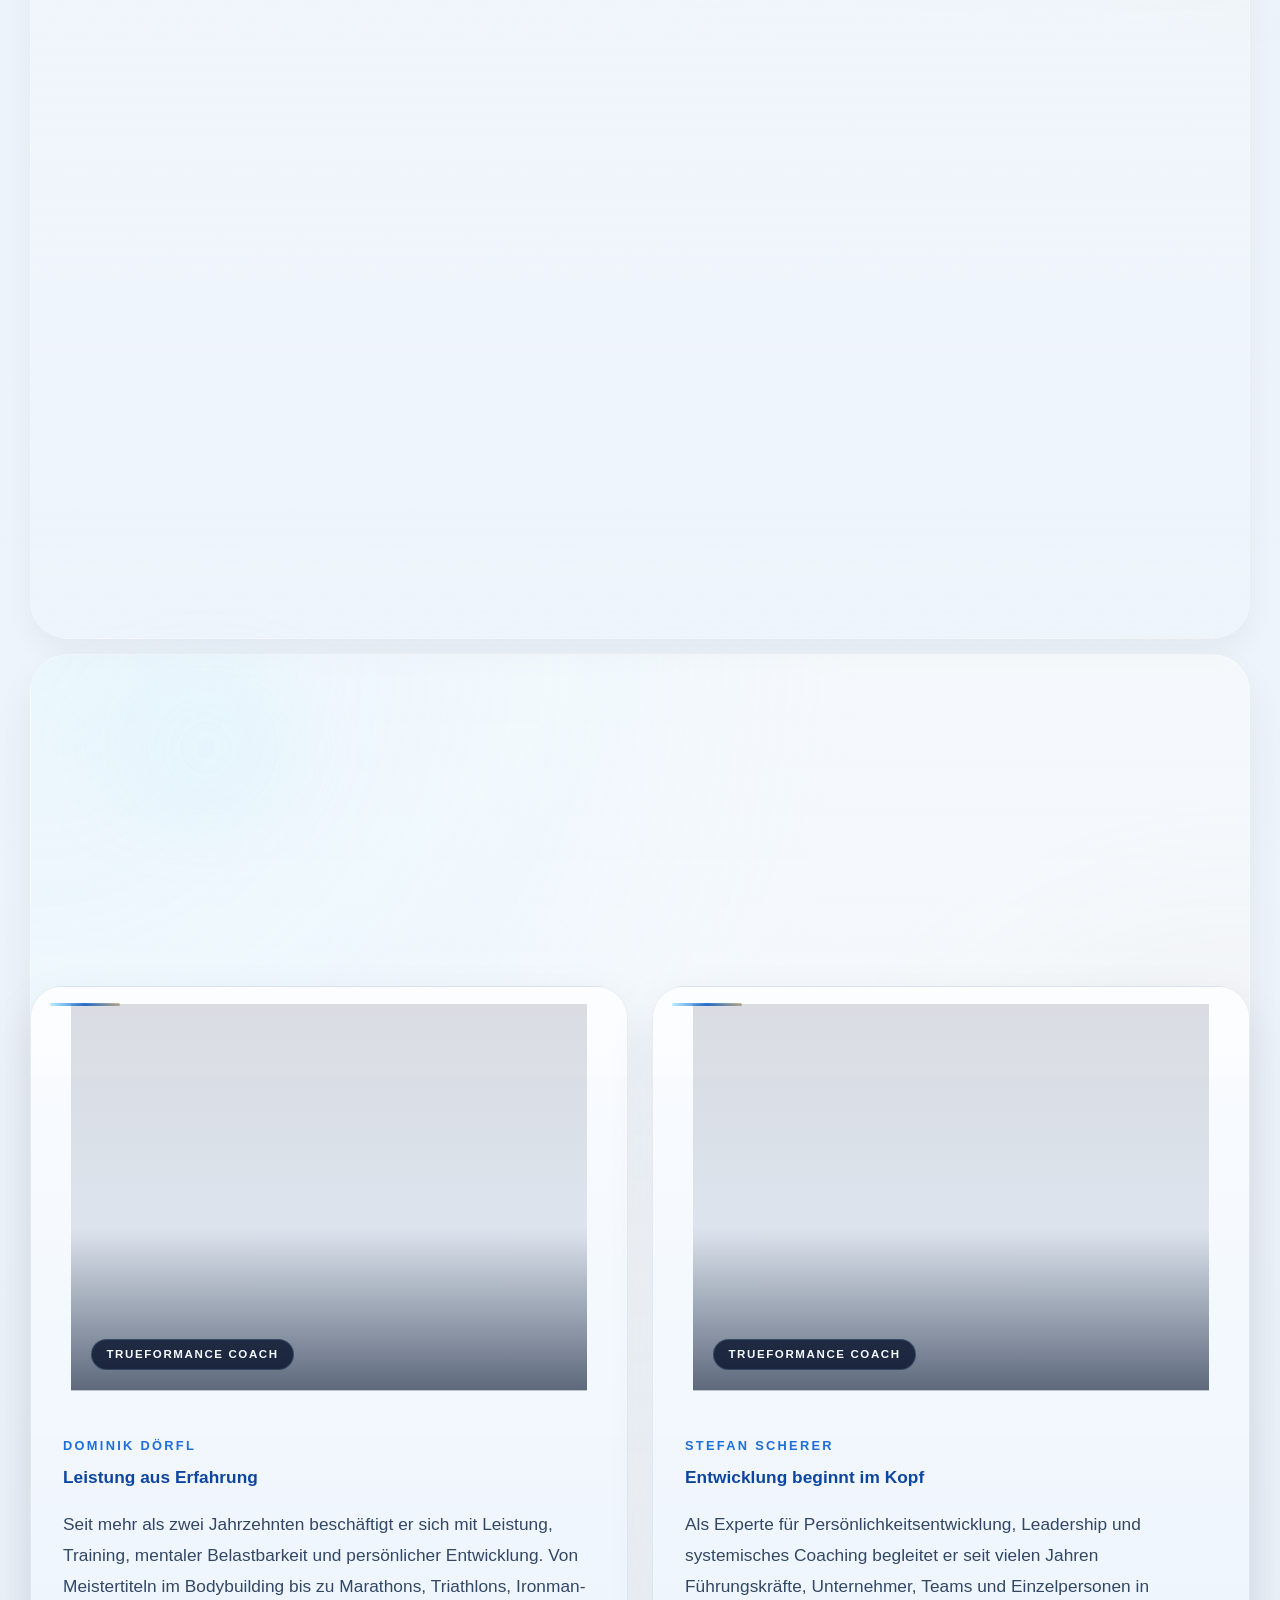
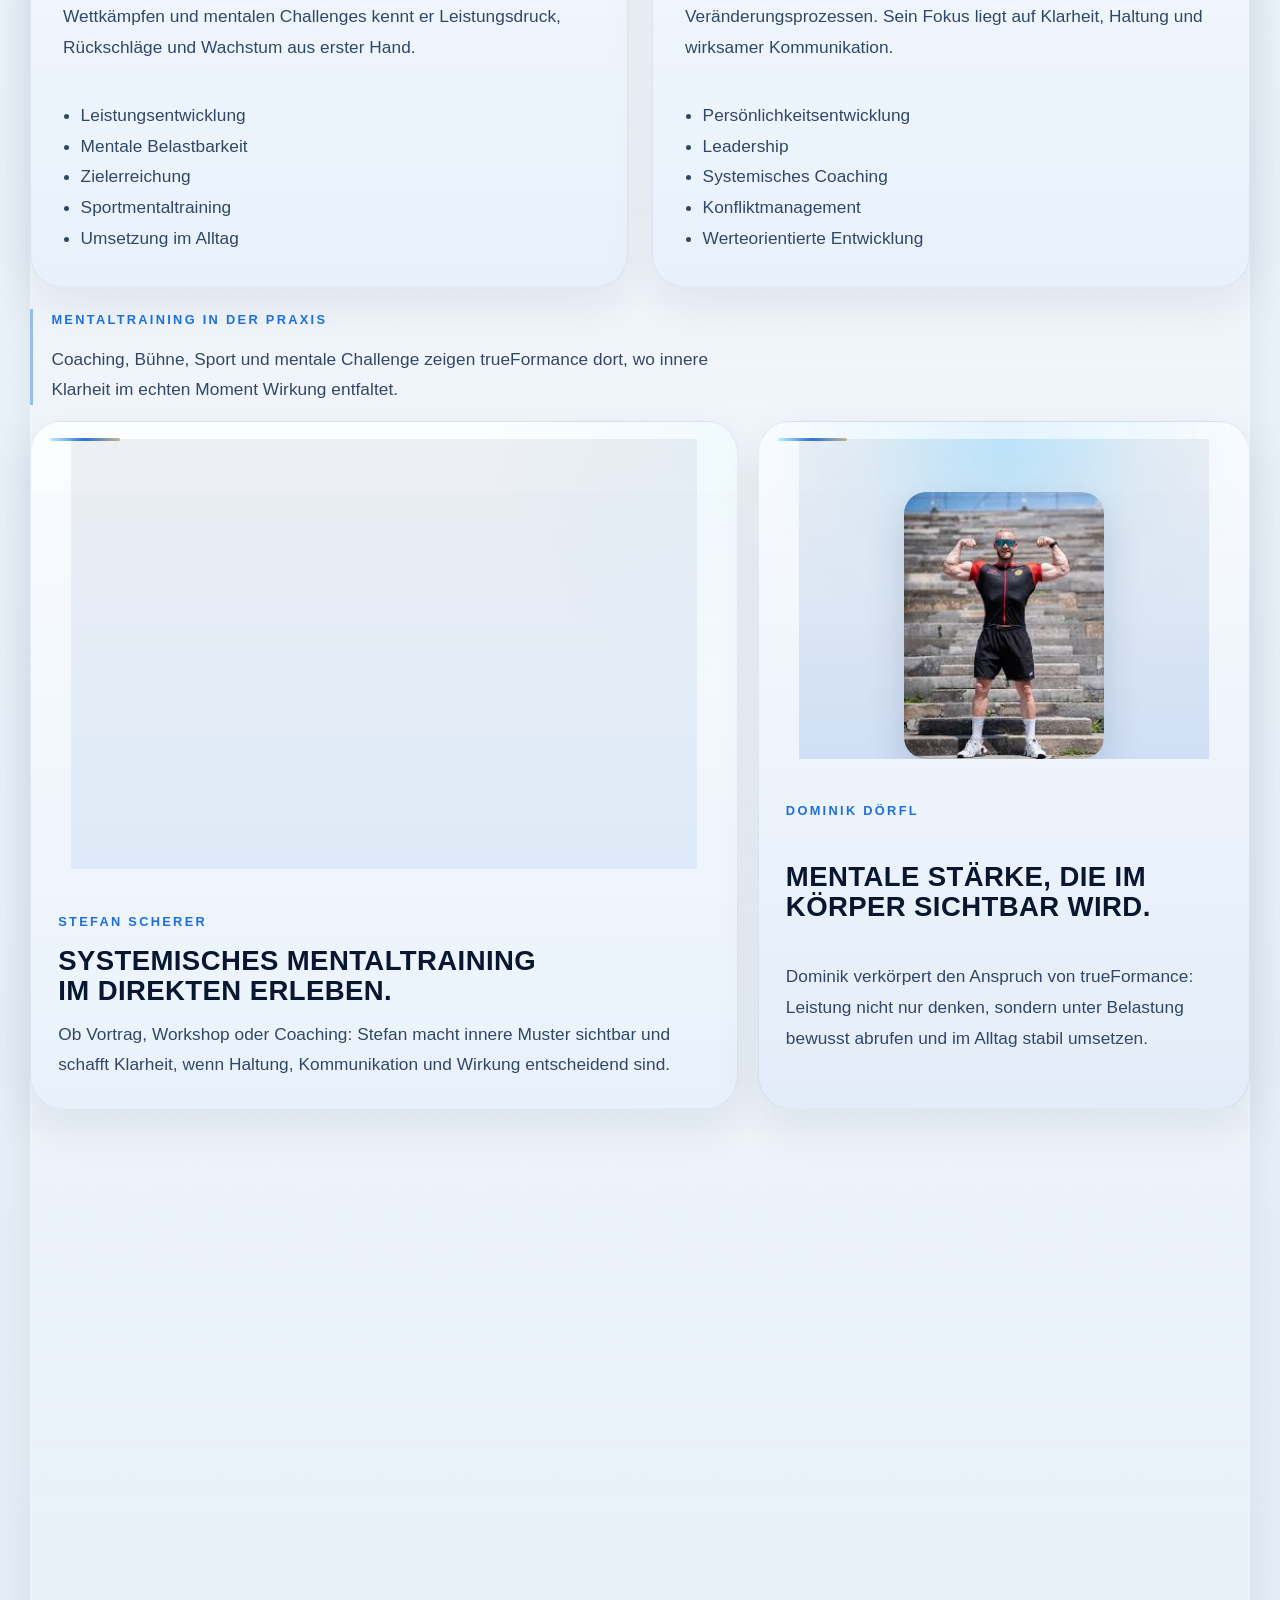
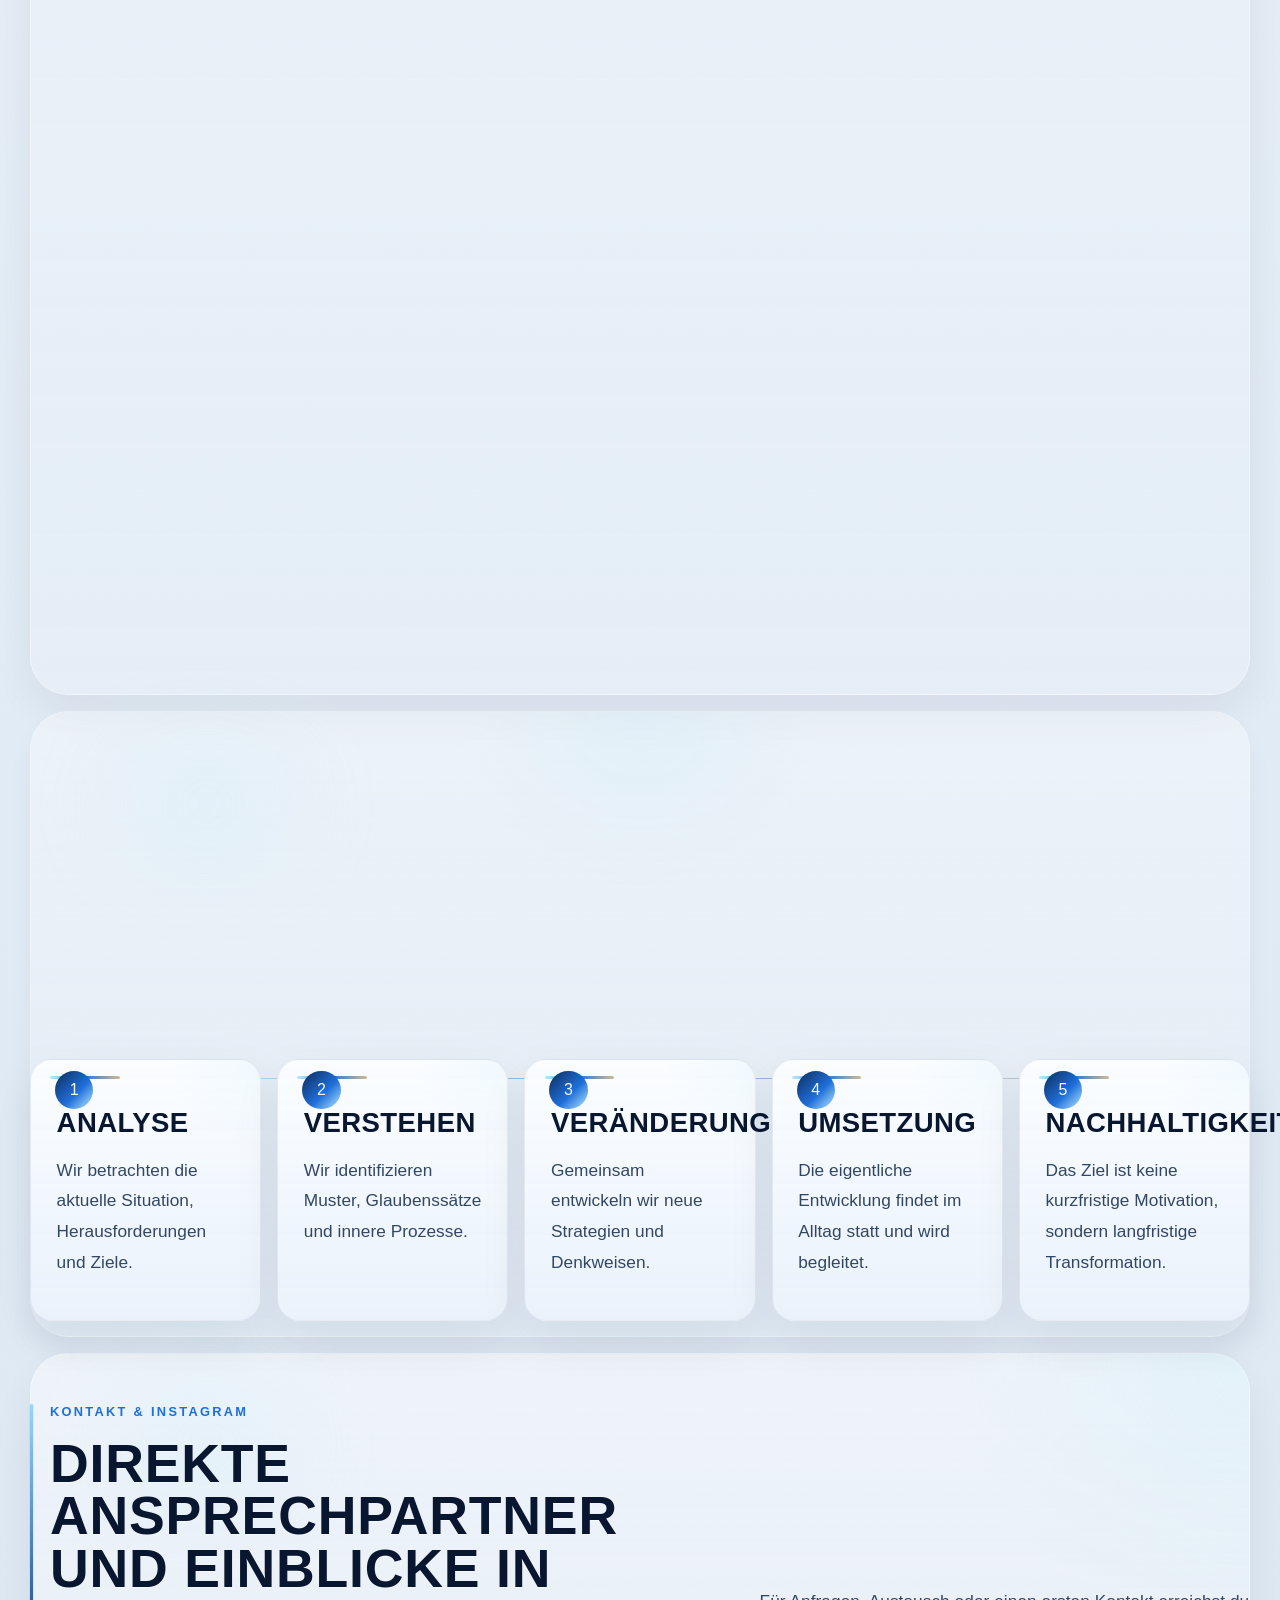
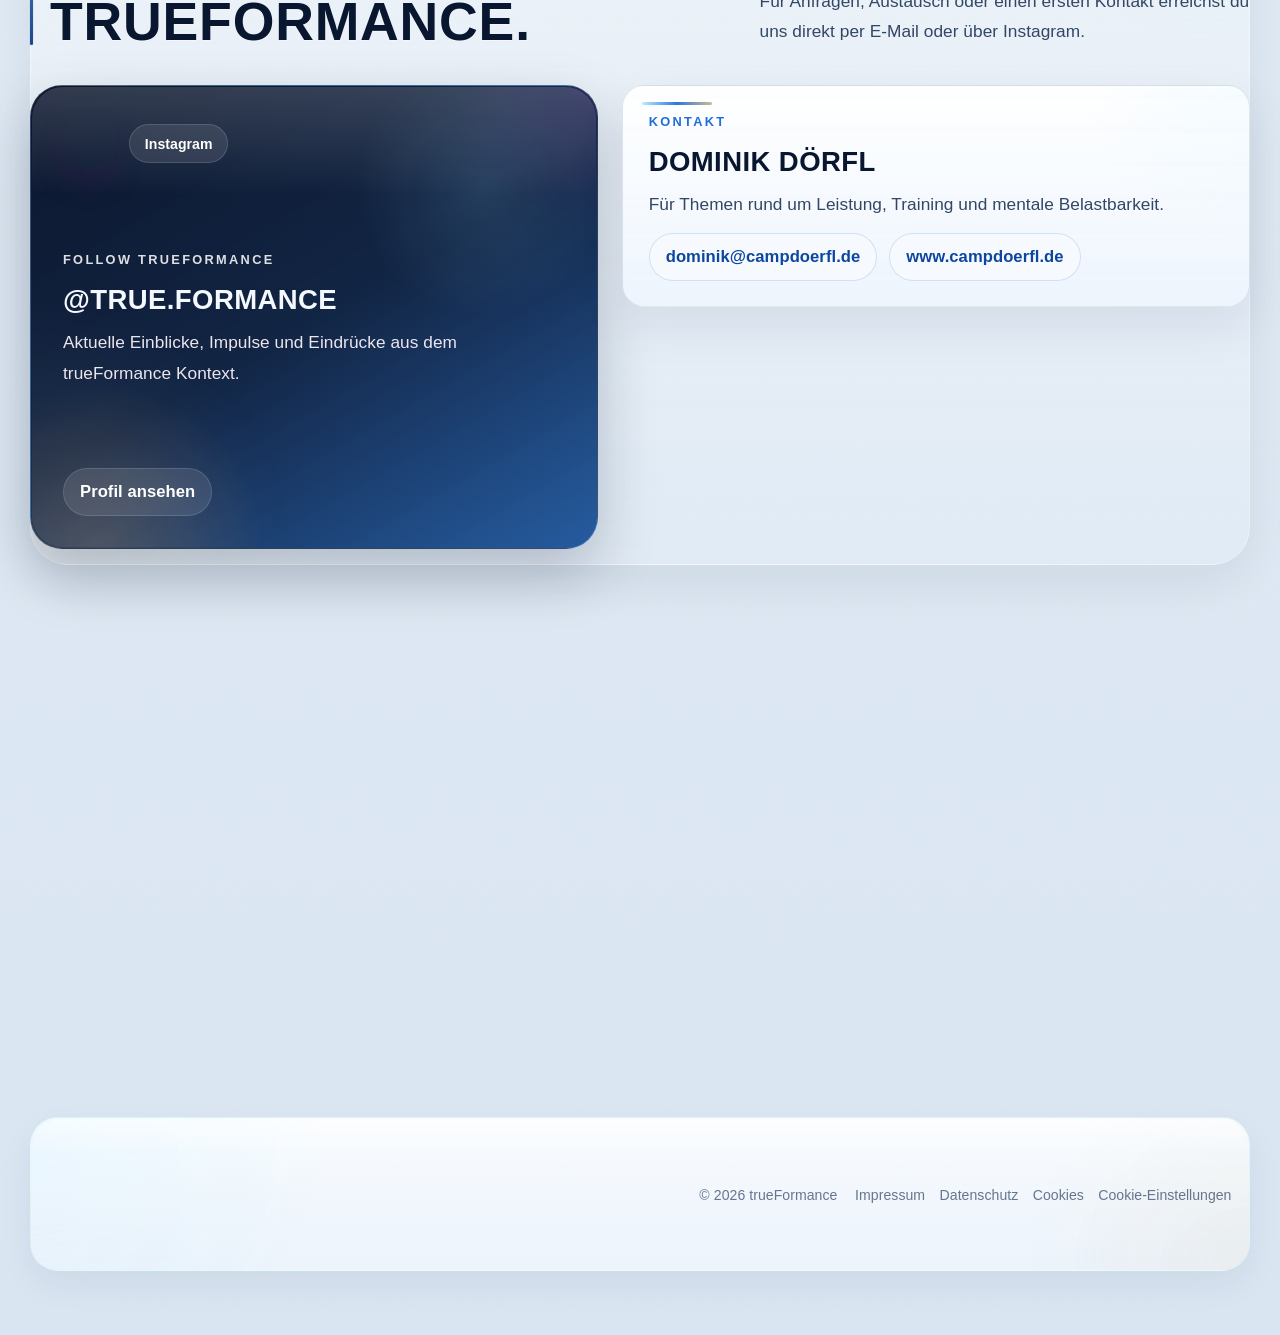
==== commit 4638b7cb: "Add cinematic homepage intro experience" ====
--- a/index.html
+++ b/index.html
@@ -14,7 +14,7 @@
     />
     <link rel="canonical" href="https://trueformance.de/" />
     <meta property="og:type" content="website" />
-    <meta property="og:title" content="trueFormance | Systematisches Mentaltraining" />
+    <meta property="og:title" content="trueFormance | Systemisches Mentaltraining" />
     <meta
       property="og:description"
       content="Mentaltraining Spitzensport, Mentaltraining in Nürnberg und München sowie Hypnose Spitzensport mit klarer Haltung, moderner Ruhe und echter Praxisnähe."
@@ -28,6 +28,50 @@
     <link rel="stylesheet" href="styles.css" />
   </head>
   <body>
+    <div class="intro-screen" data-intro-screen>
+      <div class="intro-screen__ambient" aria-hidden="true"></div>
+
+      <div class="intro-screen__controls">
+        <button
+          class="intro-screen__control"
+          type="button"
+          data-intro-audio-toggle
+          aria-pressed="true"
+        >
+          Sound ein
+        </button>
+        <button class="intro-screen__control intro-screen__control-skip" type="button" data-intro-skip>
+          Intro überspringen
+        </button>
+      </div>
+
+      <div class="intro-screen__center">
+        <p class="intro-screen__eyebrow">Mentaltraining · Klarheit · Performance</p>
+
+        <div class="intro-screen__stage" aria-hidden="true">
+          <div class="intro-screen__halo"></div>
+          <div class="intro-screen__wordmark-wrap">
+            <img
+              class="intro-screen__wordmark"
+              src="assets/images/trueformance-logo.png"
+              alt=""
+              width="726"
+              height="232"
+              decoding="async"
+              fetchpriority="high"
+            />
+            <span class="intro-screen__shine"></span>
+          </div>
+        </div>
+
+        <p class="intro-screen__tag">Mentale Stärke. Klare Richtung. Ruhige Präsenz.</p>
+      </div>
+
+      <div class="intro-screen__progress" aria-hidden="true">
+        <span></span>
+      </div>
+    </div>
+
     <div class="page-shell" id="top">
       <header class="site-header">
         <a class="brand" href="#top" aria-label="trueFormance Startseite">
@@ -58,7 +102,7 @@
             <div class="site-nav__intro">
               <p class="site-nav__eyebrow">Navigation</p>
               <p class="site-nav__lead">
-                Systematisches Mentaltraining für Leistung, Klarheit und nachhaltige Entwicklung.
+                Systemisches Mentaltraining für Leistung, Klarheit und nachhaltige Entwicklung.
               </p>
             </div>
 
@@ -152,20 +196,23 @@
               alt=""
               width="1774"
               height="887"
+              loading="eager"
+              fetchpriority="high"
               decoding="async"
             />
+            <div class="hero-scene-tag">trueFormance · Systemisches Mentaltraining</div>
           </div>
 
           <div class="hero-copy">
             <p class="eyebrow">Mentaltraining Spitzensport · Nürnberg · München</p>
             <h1>
-              <span class="hero-line hero-line-wide">Systematisches Mentaltraining.</span>
+              <span class="hero-line hero-line-wide">Systemisches Mentaltraining.</span>
               <span class="hero-line">Klare Wege.</span>
               <span class="hero-line">Gutes Gefühl.</span>
             </h1>
             <p class="hero-text">
               trueFormance begleitet Menschen, die unter Druck ruhig bleiben
-              und Leistung bewusst abrufen wollen. Mit systematischem
+              und Leistung bewusst abrufen wollen. Mit systemischem
               Mentaltraining für Spitzensport und klarer Begleitung in
               Nürnberg und München.
             </p>
--- a/styles.css
+++ b/styles.css
@@ -87,6 +87,406 @@
   pointer-events: none;
 }
 
+@keyframes introBackdropDrift {
+  0% {
+    transform: scale(1.06) translate3d(0, 0, 0);
+  }
+
+  100% {
+    transform: scale(1.16) translate3d(-1.2%, 0.85%, 0);
+  }
+}
+
+@keyframes introAmbientPulse {
+  0%,
+  100% {
+    opacity: 0.48;
+    transform: scale(0.96);
+  }
+
+  50% {
+    opacity: 0.82;
+    transform: scale(1.02);
+  }
+}
+
+@keyframes introMarkRise {
+  0% {
+    opacity: 0;
+    transform: translateY(1.9rem) scale(0.82);
+    filter: blur(16px);
+  }
+
+  55% {
+    opacity: 1;
+  }
+
+  100% {
+    opacity: 1;
+    transform: translateY(0) scale(1);
+    filter: blur(0);
+  }
+}
+
+@keyframes introWordReveal {
+  0% {
+    opacity: 0;
+    transform: translateY(1rem) scale(0.96);
+    filter: blur(14px);
+  }
+
+  100% {
+    opacity: 1;
+    transform: translateY(0) scale(1);
+    filter: blur(0);
+  }
+}
+
+@keyframes introTagReveal {
+  0% {
+    opacity: 0;
+    transform: translateY(1rem);
+    letter-spacing: 0.2em;
+  }
+
+  100% {
+    opacity: 1;
+    transform: translateY(0);
+    letter-spacing: 0.12em;
+  }
+}
+
+@keyframes introSheen {
+  0% {
+    opacity: 0;
+    transform: translateX(-132%) skewX(-28deg);
+  }
+
+  20% {
+    opacity: 0;
+  }
+
+  44% {
+    opacity: 0.62;
+  }
+
+  100% {
+    opacity: 0;
+    transform: translateX(132%) skewX(-28deg);
+  }
+}
+
+@keyframes introProgress {
+  0% {
+    transform: scaleX(0);
+  }
+
+  72% {
+    transform: scaleX(0.84);
+  }
+
+  100% {
+    transform: scaleX(1);
+  }
+}
+
+.intro-screen {
+  position: fixed;
+  inset: 0;
+  z-index: 120;
+  overflow: hidden;
+  display: grid;
+  grid-template-rows: auto 1fr auto;
+  padding:
+    max(1rem, env(safe-area-inset-top))
+    max(1rem, env(safe-area-inset-right))
+    max(1rem, env(safe-area-inset-bottom))
+    max(1rem, env(safe-area-inset-left));
+  background:
+    radial-gradient(circle at 50% 16%, rgba(155, 220, 255, 0.18), transparent 22%),
+    linear-gradient(180deg, rgba(3, 8, 21, 0.9), rgba(2, 7, 18, 0.98));
+  isolation: isolate;
+  transition: opacity 860ms cubic-bezier(0.22, 1, 0.36, 1), visibility 860ms linear;
+}
+
+.intro-screen::before,
+.intro-screen::after {
+  content: "";
+  position: absolute;
+  inset: 0;
+  pointer-events: none;
+}
+
+.intro-screen::before {
+  background:
+    linear-gradient(90deg, rgba(1, 4, 13, 0.9) 0%, rgba(1, 4, 13, 0.58) 34%, rgba(1, 4, 13, 0.82) 100%),
+    url("assets/images/trueformance-hero-wall.png") center / cover no-repeat;
+  opacity: 0.68;
+  animation: introBackdropDrift 5.2s cubic-bezier(0.22, 1, 0.36, 1) both;
+  transform-origin: center;
+  filter: saturate(1.05) contrast(1.02) brightness(0.82);
+}
+
+.intro-screen::after {
+  background:
+    radial-gradient(circle at 50% 52%, rgba(118, 188, 255, 0.18), transparent 24%),
+    radial-gradient(circle at 50% 50%, rgba(199, 180, 136, 0.06), transparent 30%),
+    linear-gradient(rgba(123, 183, 255, 0.055) 1px, transparent 1px),
+    linear-gradient(90deg, rgba(123, 183, 255, 0.055) 1px, transparent 1px);
+  background-size: auto, auto, 58px 58px, 58px 58px;
+  mask-image: linear-gradient(180deg, rgba(0, 0, 0, 0.86), rgba(0, 0, 0, 0.18));
+  opacity: 0.56;
+}
+
+.intro-screen__ambient,
+.intro-screen__ambient::before,
+.intro-screen__ambient::after {
+  position: absolute;
+  inset: 0;
+  pointer-events: none;
+}
+
+.intro-screen__ambient::before,
+.intro-screen__ambient::after {
+  content: "";
+  filter: blur(18px);
+  animation: introAmbientPulse 2.6s ease-in-out infinite;
+}
+
+.intro-screen__ambient::before {
+  background:
+    radial-gradient(circle at 18% 20%, rgba(110, 178, 255, 0.16), transparent 22%),
+    radial-gradient(circle at 72% 26%, rgba(183, 235, 255, 0.1), transparent 20%);
+}
+
+.intro-screen__ambient::after {
+  background:
+    radial-gradient(circle at 85% 70%, rgba(110, 178, 255, 0.16), transparent 24%),
+    radial-gradient(circle at 30% 76%, rgba(199, 180, 136, 0.08), transparent 18%);
+  animation-delay: 0.45s;
+}
+
+.intro-screen__controls,
+.intro-screen__center,
+.intro-screen__progress {
+  position: relative;
+  z-index: 1;
+}
+
+.intro-screen__controls {
+  display: flex;
+  justify-content: flex-end;
+  gap: 0.65rem;
+}
+
+.intro-screen__control {
+  appearance: none;
+  min-height: 2.9rem;
+  padding: 0.72rem 1rem;
+  border: 1px solid rgba(183, 235, 255, 0.18);
+  border-radius: 999px;
+  background:
+    linear-gradient(180deg, rgba(255, 255, 255, 0.12), rgba(255, 255, 255, 0.04)),
+    rgba(5, 13, 31, 0.34);
+  color: rgba(240, 247, 255, 0.92);
+  font-size: 0.82rem;
+  font-weight: 800;
+  letter-spacing: 0.1em;
+  text-transform: uppercase;
+  backdrop-filter: blur(16px);
+  cursor: pointer;
+  transition:
+    transform 180ms ease,
+    background 180ms ease,
+    border-color 180ms ease,
+    color 180ms ease;
+}
+
+.intro-screen__control:hover,
+.intro-screen__control:focus-visible {
+  transform: translateY(-1px);
+  border-color: rgba(183, 235, 255, 0.3);
+  background:
+    linear-gradient(180deg, rgba(255, 255, 255, 0.18), rgba(255, 255, 255, 0.06)),
+    rgba(8, 24, 52, 0.52);
+}
+
+.intro-screen__control[data-state="off"] {
+  color: rgba(218, 229, 245, 0.72);
+  border-color: rgba(183, 235, 255, 0.1);
+}
+
+.intro-screen__control[data-state="pending"] {
+  border-color: rgba(145, 212, 255, 0.34);
+  box-shadow: 0 0 0 1px rgba(145, 212, 255, 0.08), 0 10px 28px rgba(31, 111, 218, 0.18);
+}
+
+.intro-screen__control-skip {
+  color: #ffffff;
+}
+
+.intro-screen__center {
+  display: grid;
+  place-items: center;
+  gap: 1.2rem;
+  align-content: center;
+  text-align: center;
+}
+
+.intro-screen__eyebrow,
+.intro-screen__tag {
+  margin: 0;
+  color: rgba(233, 244, 255, 0.8);
+}
+
+.intro-screen__eyebrow {
+  font-size: 0.78rem;
+  font-weight: 800;
+  letter-spacing: 0.28em;
+  text-transform: uppercase;
+}
+
+.intro-screen__stage {
+  position: relative;
+  display: grid;
+  justify-items: center;
+  gap: 0.5rem;
+}
+
+.intro-screen__halo {
+  position: absolute;
+  inset: 50% auto auto 50%;
+  width: clamp(16rem, 40vw, 30rem);
+  aspect-ratio: 1;
+  border-radius: 50%;
+  background:
+    radial-gradient(circle, rgba(145, 212, 255, 0.34) 0%, rgba(145, 212, 255, 0.1) 42%, transparent 70%);
+  transform: translate(-50%, -52%);
+  filter: blur(18px);
+  animation: introAmbientPulse 2.8s ease-in-out infinite;
+}
+
+.intro-screen__wordmark,
+.intro-screen__tag {
+  opacity: 0;
+}
+
+.intro-screen__wordmark-wrap {
+  position: relative;
+  overflow: hidden;
+  width: min(100%, clamp(16rem, 42vw, 32rem));
+  padding: 1rem 1rem 1.2rem;
+}
+
+.intro-screen__wordmark-wrap::before {
+  content: "";
+  position: absolute;
+  inset: 15% -1% 20%;
+  border: 1px solid rgba(183, 235, 255, 0.12);
+  border-radius: 30px;
+  background:
+    linear-gradient(180deg, rgba(255, 255, 255, 0.08), rgba(255, 255, 255, 0.02)),
+    rgba(4, 12, 29, 0.28);
+  box-shadow:
+    inset 0 1px 0 rgba(255, 255, 255, 0.08),
+    0 22px 48px rgba(3, 12, 32, 0.28);
+  backdrop-filter: blur(14px);
+}
+
+.intro-screen__wordmark {
+  position: relative;
+  z-index: 1;
+  width: 100%;
+  height: auto;
+  filter: drop-shadow(0 16px 34px rgba(5, 14, 34, 0.62));
+  animation: introWordReveal 1280ms cubic-bezier(0.2, 1, 0.22, 1) 220ms forwards;
+}
+
+.intro-screen__shine {
+  position: absolute;
+  inset: -18% auto -18% -10%;
+  width: 26%;
+  background: linear-gradient(90deg, transparent, rgba(255, 255, 255, 0.76), transparent);
+  mix-blend-mode: screen;
+  opacity: 0;
+  transform: translateX(-132%) skewX(-28deg);
+  animation: introSheen 1320ms cubic-bezier(0.2, 1, 0.22, 1) 780ms forwards;
+}
+
+.intro-screen__tag {
+  max-width: 30rem;
+  font-size: clamp(0.84rem, 0.72rem + 0.42vw, 1rem);
+  font-weight: 700;
+  letter-spacing: 0.12em;
+  text-transform: uppercase;
+  animation: introTagReveal 920ms cubic-bezier(0.2, 1, 0.22, 1) 760ms forwards;
+}
+
+.intro-screen__progress {
+  align-self: end;
+  width: min(100%, 21rem);
+  height: 2px;
+  margin: 0 auto;
+  border-radius: 999px;
+  background: rgba(255, 255, 255, 0.12);
+  overflow: hidden;
+}
+
+.intro-screen__progress span {
+  display: block;
+  width: 100%;
+  height: 100%;
+  transform-origin: left center;
+  transform: scaleX(0);
+  background: linear-gradient(90deg, rgba(255, 255, 255, 0.24), rgba(145, 212, 255, 0.96), rgba(255, 255, 255, 0.3));
+  box-shadow: 0 0 22px rgba(145, 212, 255, 0.38);
+  animation: introProgress 3.15s cubic-bezier(0.22, 1, 0.36, 1) 120ms forwards;
+}
+
+body.intro-active {
+  overflow: hidden;
+}
+
+body.intro-ready .page-shell,
+body.intro-ready .site-header,
+body.intro-ready .hero-copy,
+body.intro-ready .signal-strip,
+body.intro-ready .hero-image {
+  transition:
+    opacity 860ms cubic-bezier(0.22, 1, 0.36, 1),
+    transform 980ms cubic-bezier(0.22, 1, 0.36, 1),
+    filter 980ms cubic-bezier(0.22, 1, 0.36, 1);
+}
+
+body.intro-active .page-shell {
+  opacity: 0.02;
+  transform: translateY(1.25rem) scale(1.012);
+  filter: blur(10px);
+  pointer-events: none;
+}
+
+body.intro-active .site-header {
+  opacity: 0;
+  transform: translateY(-1rem);
+}
+
+body.intro-active .hero-copy,
+body.intro-active .signal-strip {
+  opacity: 0;
+  transform: translateY(1.8rem);
+}
+
+body.intro-active .hero-image {
+  transform: scale(1.12);
+  filter: saturate(0.76) brightness(0.76);
+}
+
+body.intro-complete .intro-screen {
+  opacity: 0;
+  visibility: hidden;
+  pointer-events: none;
+}
+
 main {
   position: relative;
 }
@@ -131,6 +531,10 @@
   width: min(calc(100% - 2rem), var(--max-width));
   margin: 0 auto;
   padding-bottom: 4rem;
+  transition:
+    opacity 860ms cubic-bezier(0.22, 1, 0.36, 1),
+    transform 980ms cubic-bezier(0.22, 1, 0.36, 1),
+    filter 980ms cubic-bezier(0.22, 1, 0.36, 1);
 }
 
 section[id] {
@@ -155,6 +559,9 @@
     rgba(8, 24, 52, 0.72);
   box-shadow: 0 26px 58px rgba(5, 18, 42, 0.18);
   backdrop-filter: blur(20px) saturate(145%);
+  transition:
+    opacity 860ms cubic-bezier(0.22, 1, 0.36, 1),
+    transform 860ms cubic-bezier(0.22, 1, 0.36, 1);
 }
 
 .site-header::before {
@@ -329,6 +736,13 @@
   object-fit: cover;
   object-position: 72% center;
   transform: scale(1.03);
+  transition:
+    transform 1100ms cubic-bezier(0.22, 1, 0.36, 1),
+    filter 1100ms cubic-bezier(0.22, 1, 0.36, 1);
+}
+
+.hero-scene-tag {
+  display: none;
 }
 
 .hero-copy,
@@ -361,6 +775,10 @@
   color: #f4f9ff;
   backdrop-filter: blur(18px) saturate(135%);
   box-shadow: 0 24px 52px rgba(3, 12, 32, 0.3);
+  transition:
+    opacity 860ms cubic-bezier(0.22, 1, 0.36, 1),
+    transform 980ms cubic-bezier(0.22, 1, 0.36, 1),
+    filter 980ms cubic-bezier(0.22, 1, 0.36, 1);
 }
 
 .hero-copy::before {
@@ -690,6 +1108,10 @@
     radial-gradient(circle at 14% 0%, rgba(183, 235, 255, 0.22), transparent 28%),
     linear-gradient(135deg, rgba(252, 254, 255, 0.78), rgba(233, 241, 250, 0.64));
   box-shadow: var(--shadow-soft);
+  transition:
+    opacity 860ms cubic-bezier(0.22, 1, 0.36, 1),
+    transform 980ms cubic-bezier(0.22, 1, 0.36, 1),
+    filter 980ms cubic-bezier(0.22, 1, 0.36, 1);
 }
 
 .signal-strip article {
@@ -2286,8 +2708,85 @@
   }
 
   .hero {
-    min-height: 33rem;
+    display: grid;
+    align-items: stretch;
+    min-height: auto;
     padding: 0.9rem;
+    gap: 0.85rem;
+    background:
+      radial-gradient(circle at 82% 8%, rgba(145, 212, 255, 0.12), transparent 24%),
+      linear-gradient(180deg, rgba(4, 13, 31, 0.98), rgba(8, 24, 52, 0.97));
+  }
+
+  .hero::before,
+  .hero::after {
+    display: none;
+  }
+
+  .hero-media {
+    position: relative;
+    inset: auto;
+    min-height: clamp(21rem, 70vw, 32rem);
+    aspect-ratio: 5 / 4;
+    border: 1px solid rgba(183, 235, 255, 0.12);
+    border-radius: 30px;
+    overflow: hidden;
+    background: linear-gradient(180deg, rgba(7, 18, 43, 0.98), rgba(10, 31, 67, 0.94));
+    box-shadow:
+      inset 0 1px 0 rgba(255, 255, 255, 0.08),
+      0 32px 70px rgba(3, 12, 32, 0.34);
+  }
+
+  .hero-media::before,
+  .hero-media::after {
+    content: "";
+    position: absolute;
+    inset: 0;
+    z-index: 1;
+    pointer-events: none;
+  }
+
+  .hero-media::before {
+    background:
+      linear-gradient(90deg, rgba(2, 8, 20, 0.58) 0%, rgba(4, 12, 29, 0.12) 42%, rgba(3, 9, 21, 0.12) 100%),
+      linear-gradient(180deg, rgba(4, 10, 24, 0.14) 0%, rgba(4, 10, 24, 0.02) 34%, rgba(3, 8, 20, 0.68) 100%);
+  }
+
+  .hero-media::after {
+    inset: auto 0 0;
+    height: 42%;
+    background:
+      radial-gradient(circle at 18% 100%, rgba(145, 212, 255, 0.2), transparent 28%),
+      linear-gradient(180deg, transparent, rgba(3, 8, 20, 0.88));
+  }
+
+  .hero-image {
+    object-position: 74% center;
+    transform: scale(1.01);
+  }
+
+  .hero-scene-tag {
+    position: absolute;
+    left: 1rem;
+    bottom: 1rem;
+    z-index: 2;
+    display: inline-flex;
+    align-items: center;
+    max-width: calc(100% - 2rem);
+    min-height: 2.4rem;
+    padding: 0.58rem 0.9rem;
+    border: 1px solid rgba(183, 235, 255, 0.16);
+    border-radius: 999px;
+    background:
+      linear-gradient(180deg, rgba(255, 255, 255, 0.12), rgba(255, 255, 255, 0.05)),
+      rgba(5, 14, 34, 0.36);
+    color: #f6fbff;
+    font-size: 0.74rem;
+    font-weight: 800;
+    letter-spacing: 0.08em;
+    text-transform: uppercase;
+    backdrop-filter: blur(14px) saturate(130%);
+    box-shadow: 0 18px 34px rgba(2, 10, 24, 0.28);
   }
 
   .content-section::before {
@@ -2307,6 +2806,15 @@
   .legal-hero,
   .legal-card {
     padding: 1.6rem;
+  }
+
+  .hero-copy {
+    width: 100%;
+    margin-left: 0;
+    background:
+      linear-gradient(160deg, rgba(5, 14, 34, 0.88), rgba(7, 20, 48, 0.76) 58%, rgba(10, 40, 86, 0.48) 100%);
+    border-color: rgba(183, 235, 255, 0.12);
+    box-shadow: 0 24px 56px rgba(3, 12, 32, 0.26);
   }
 
   .founder-content {
@@ -2637,6 +3145,17 @@
     font-size: clamp(1.72rem, 9.4vw, 2.15rem);
   }
 
+  .hero-media {
+    min-height: 17rem;
+    border-radius: 22px;
+  }
+
+  .hero-scene-tag {
+    min-height: 2.2rem;
+    padding: 0.52rem 0.72rem;
+    font-size: 0.62rem;
+  }
+
   h2 {
     font-size: clamp(1.5rem, 7vw, 1.95rem);
   }
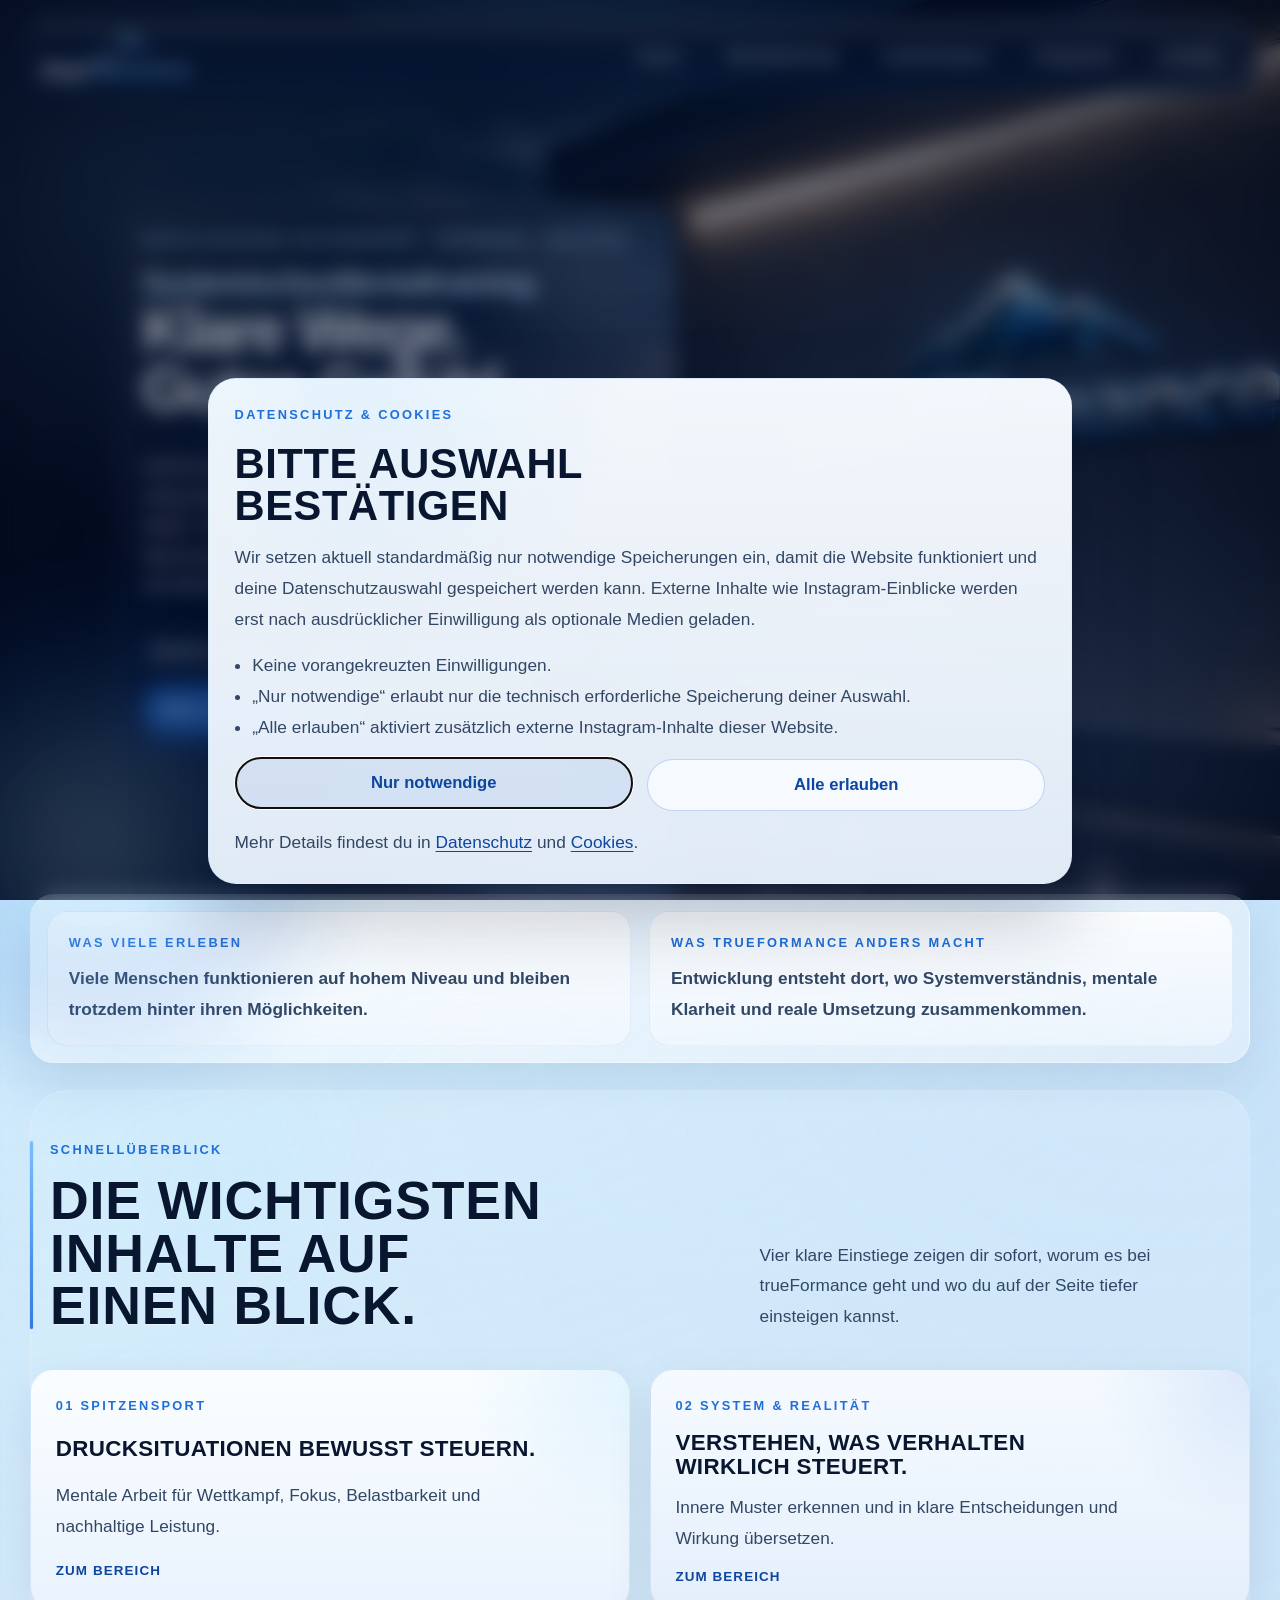
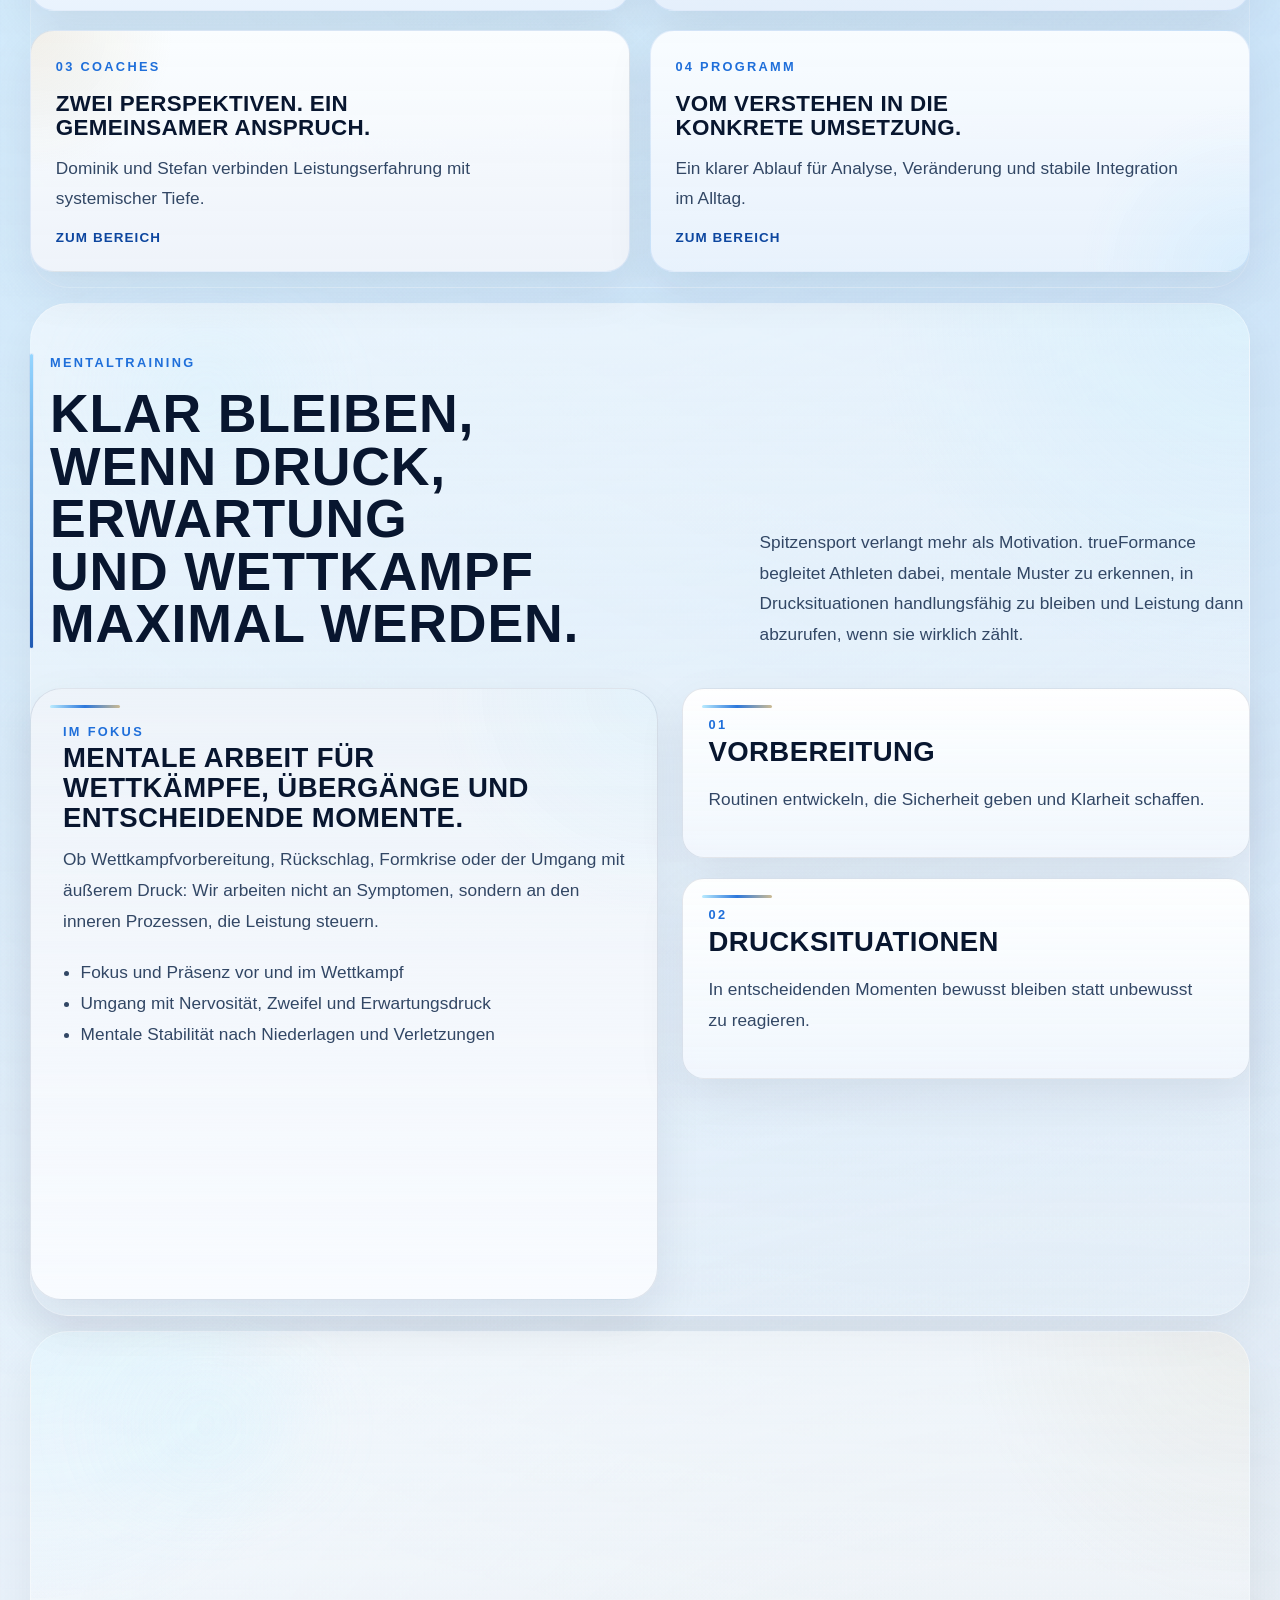
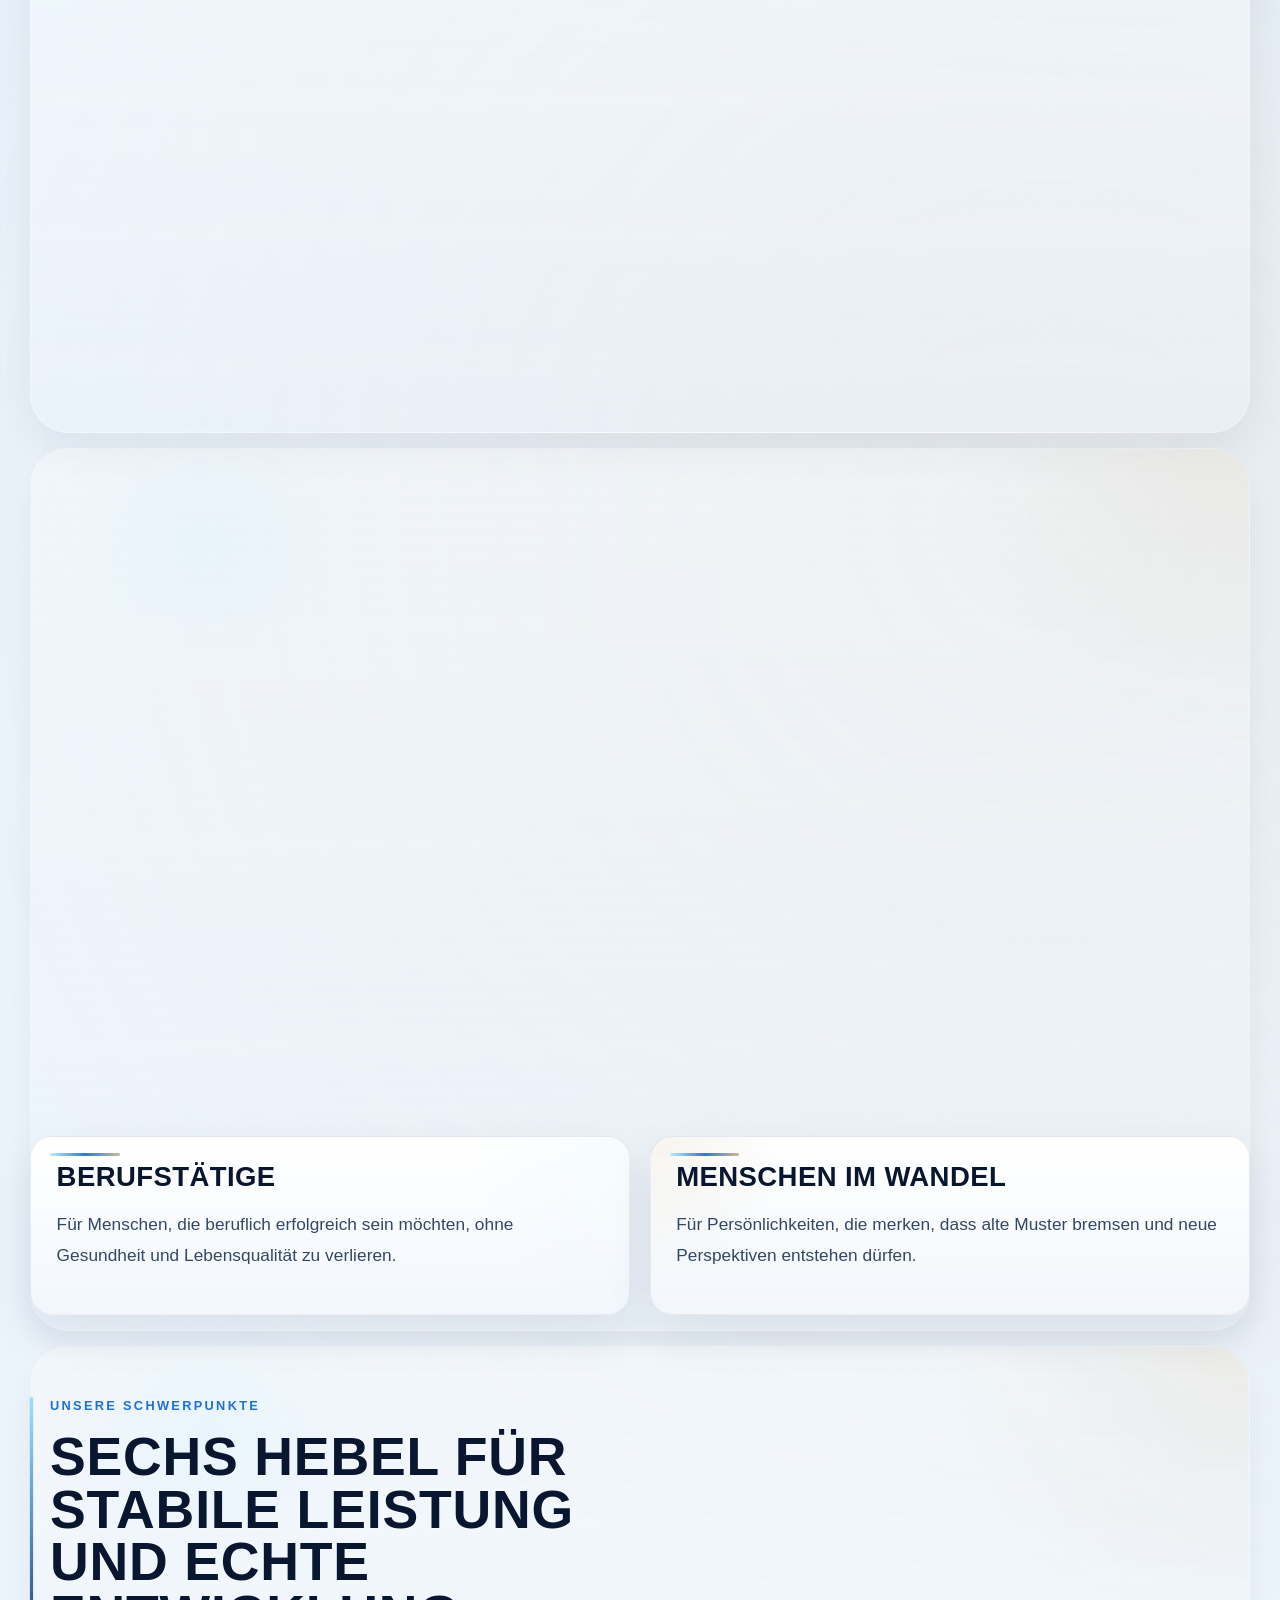
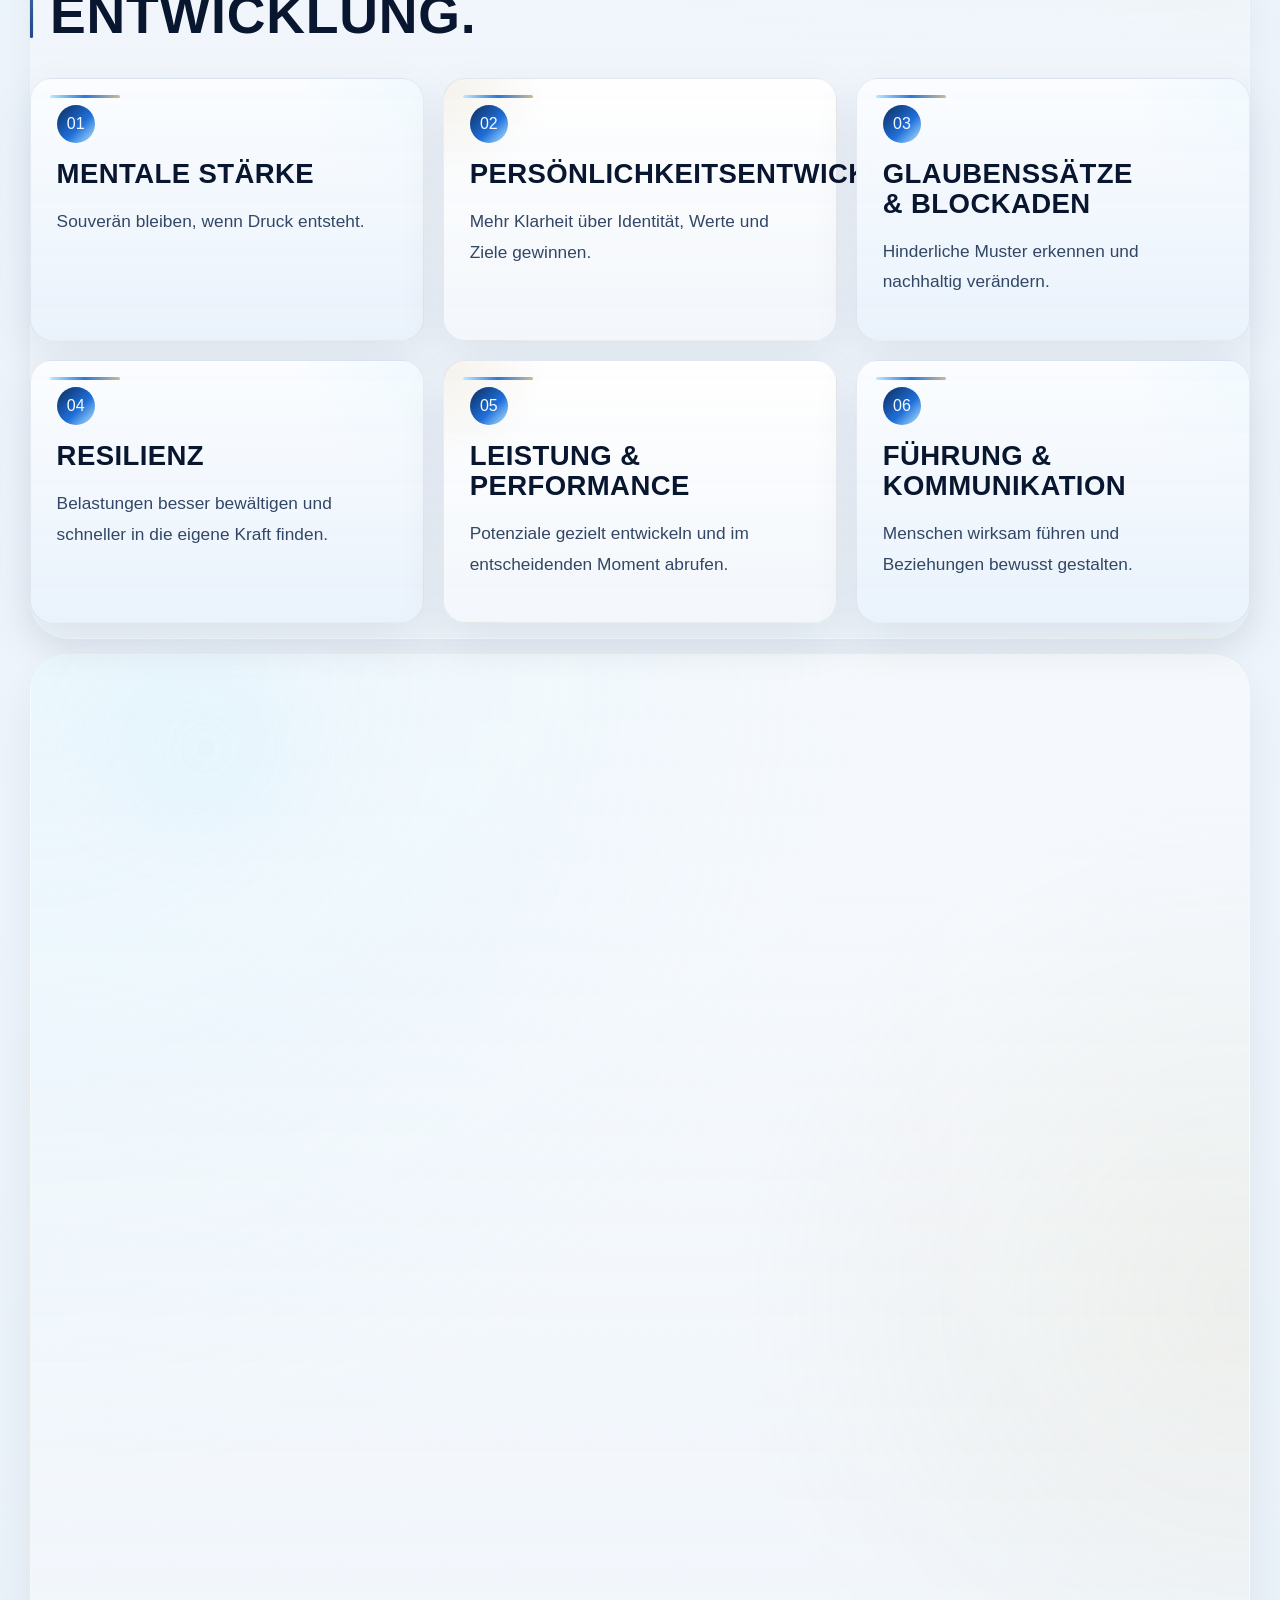
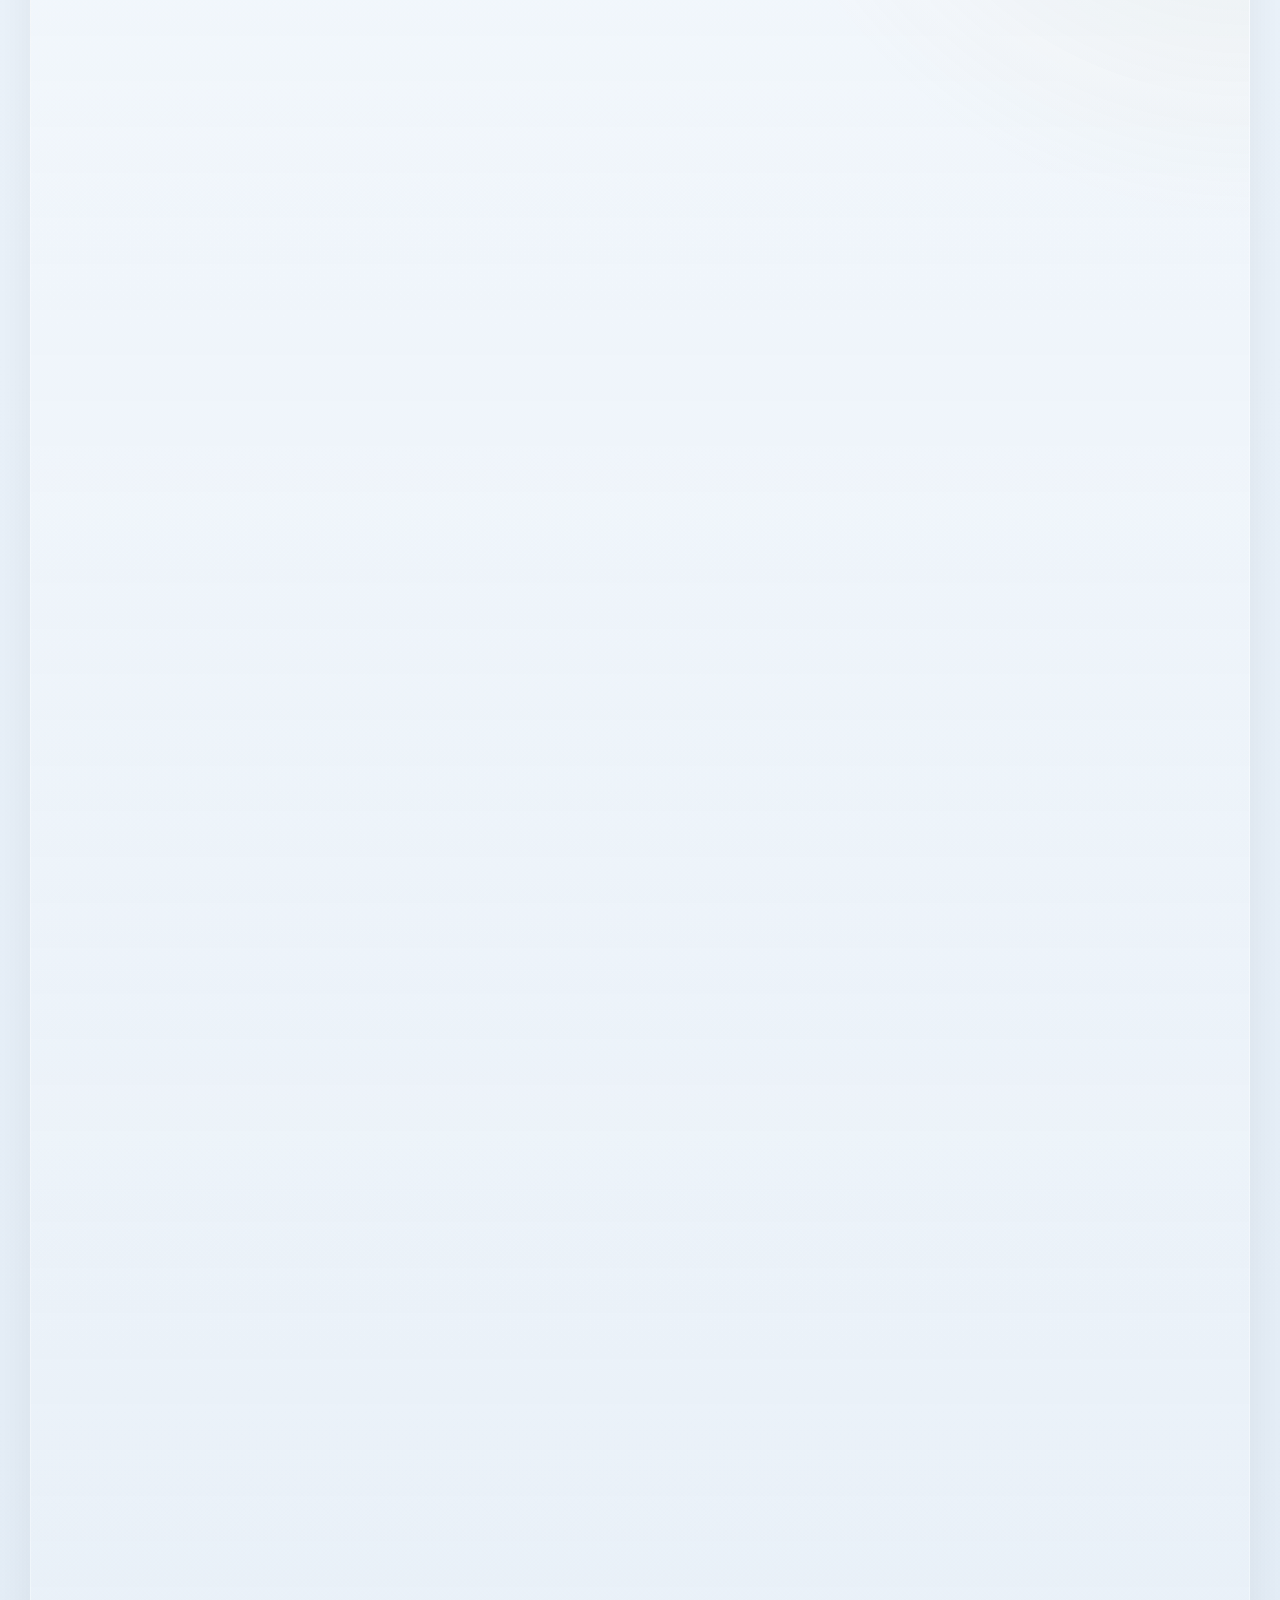
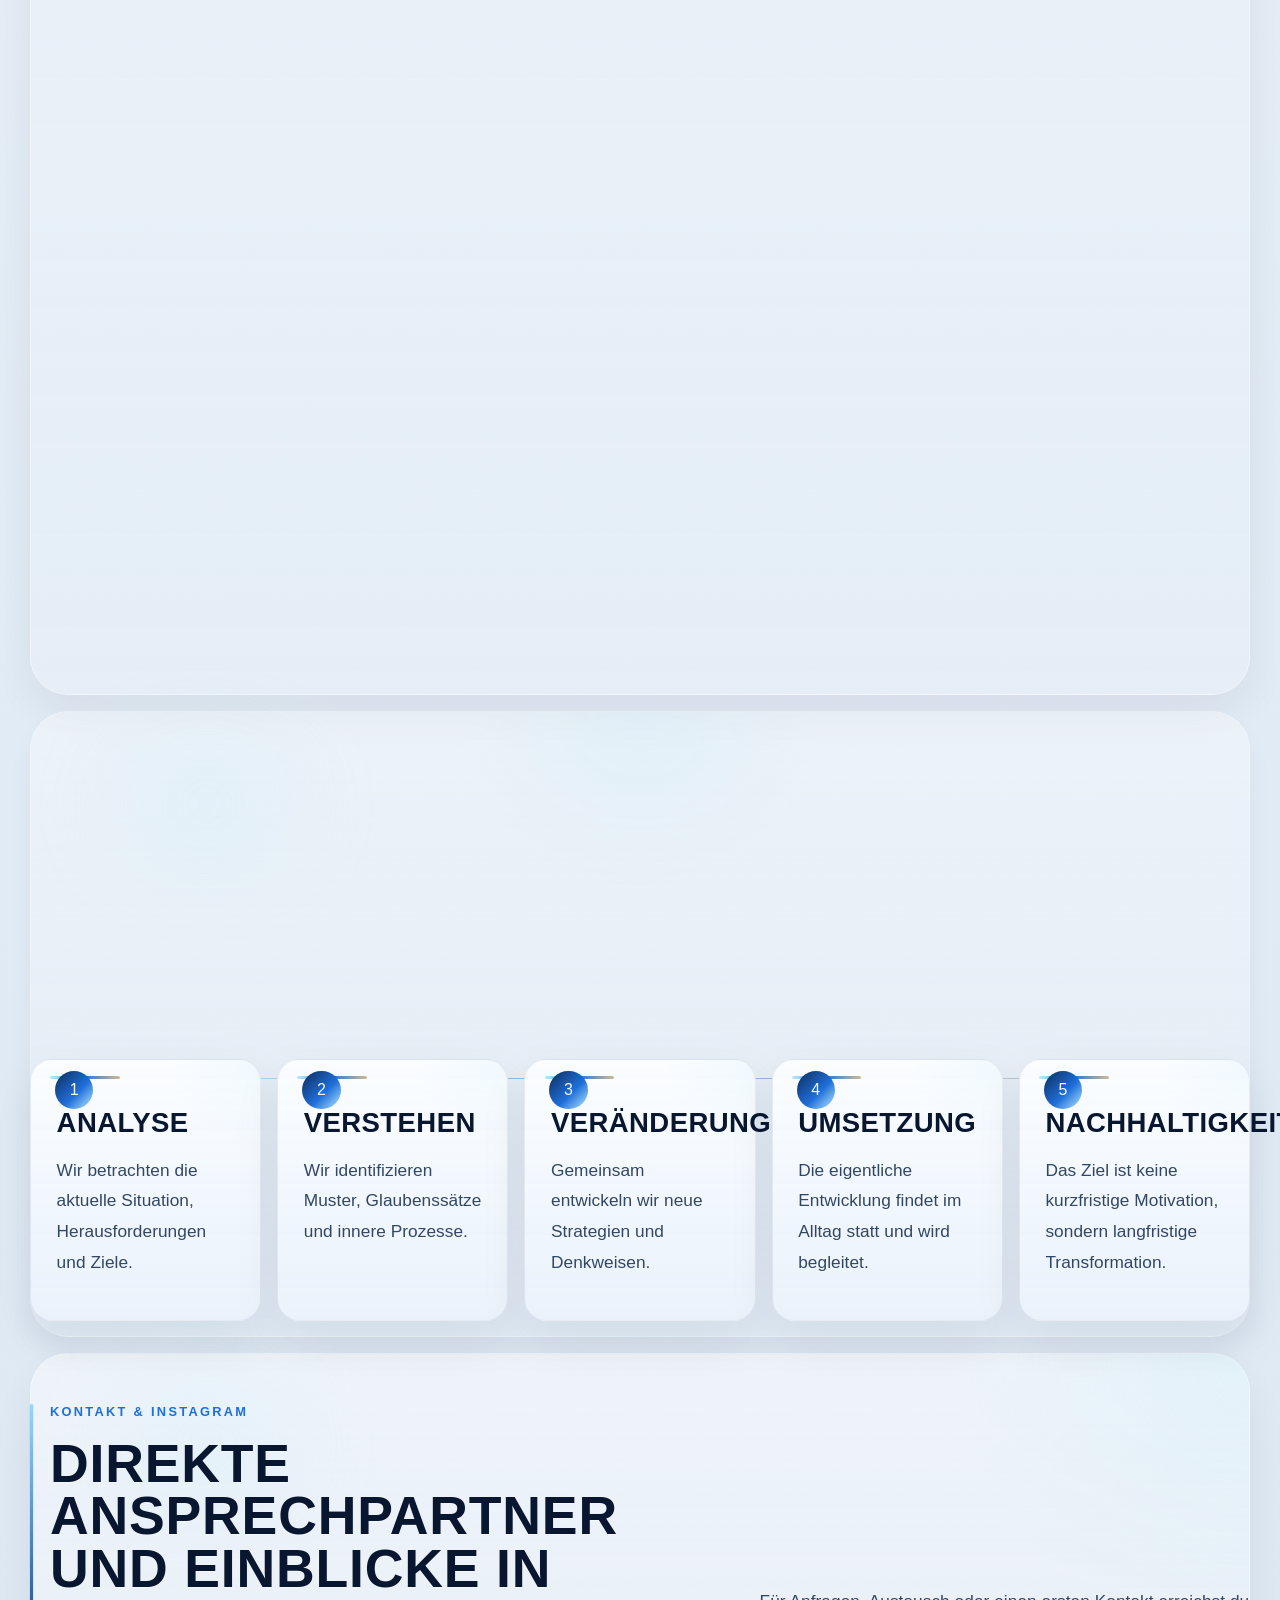
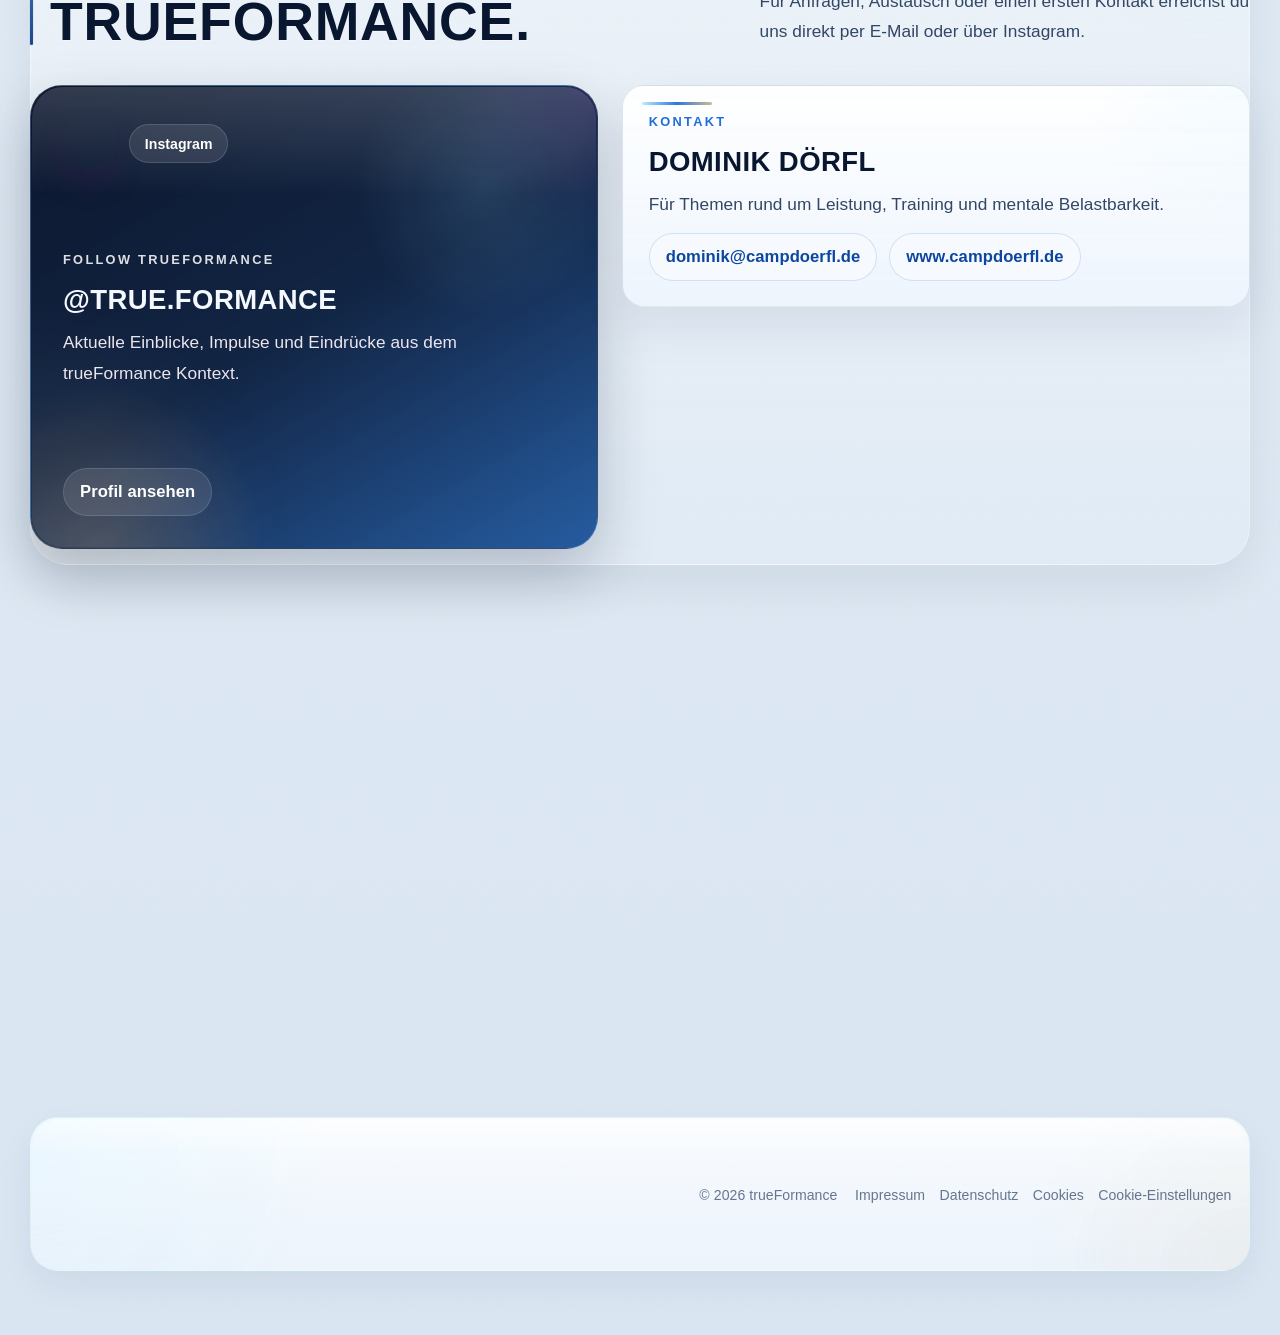
==== commit b849f732: "Refine mobile hero experience" ====
--- a/index.html
+++ b/index.html
@@ -10,7 +10,7 @@
     />
     <meta
       name="keywords"
-      content="Mentaltraining Spitzensport, Mentaltraining Nürnberg, Mentaltraining München, Hypnose Spitzensport, Heilpraktiker Psychotherapie, systematisches Mentaltraining"
+      content="Mentaltraining Spitzensport, Mentaltraining Nürnberg, Mentaltraining München, Hypnose Spitzensport, Heilpraktiker Psychotherapie, systemisches Mentaltraining"
     />
     <link rel="canonical" href="https://trueformance.de/" />
     <meta property="og:type" content="website" />
@@ -30,6 +30,9 @@
   <body>
     <div class="intro-screen" data-intro-screen>
       <div class="intro-screen__ambient" aria-hidden="true"></div>
+      <audio class="intro-screen__audio" data-intro-audio preload="auto" autoplay playsinline>
+        <source src="assets/audio/trueformance-intro.m4a" type="audio/mp4" />
+      </audio>
 
       <div class="intro-screen__controls">
         <button
@@ -203,13 +206,37 @@
             <div class="hero-scene-tag">trueFormance · Systemisches Mentaltraining</div>
           </div>
 
+          <a class="hero-mobile-brand" href="#top" aria-label="trueFormance Startseite">
+            <img
+              class="hero-mobile-mark"
+              src="assets/images/trueformance-tf-logo.png"
+              alt=""
+              width="774"
+              height="523"
+              decoding="async"
+            />
+            <img
+              class="hero-mobile-wordmark"
+              src="assets/images/trueformance-logo.png"
+              alt="trueFormance"
+              width="726"
+              height="232"
+              decoding="async"
+            />
+          </a>
+
           <div class="hero-copy">
             <p class="eyebrow">Mentaltraining Spitzensport · Nürnberg · München</p>
             <h1>
-              <span class="hero-line hero-line-wide">Systemisches Mentaltraining.</span>
+              <span class="hero-line hero-line-wide">Systemisches<br class="hero-mobile-break" />Mentaltraining.</span>
               <span class="hero-line">Klare Wege.</span>
               <span class="hero-line">Gutes Gefühl.</span>
             </h1>
+            <div class="hero-mobile-beam" aria-hidden="true"></div>
+            <div class="hero-mobile-meta" aria-label="Mentaltraining für Spitzensportler in Nürnberg und München">
+              <p>Mentaltraining für Spitzensportler</p>
+              <p>Nürnberg · München</p>
+            </div>
             <p class="hero-text">
               trueFormance begleitet Menschen, die unter Druck ruhig bleiben
               und Leistung bewusst abrufen wollen. Mit systemischem
@@ -217,9 +244,29 @@
               Nürnberg und München.
             </p>
             <div class="hero-rail" aria-label="Kernbereiche von trueFormance">
-              <span>Mentale Stärke</span>
-              <span>Klarheit</span>
-              <span>Leistung unter Druck</span>
+              <span>
+                <svg class="hero-rail-icon" viewBox="0 0 24 24" aria-hidden="true">
+                  <path d="M9.5 4.5a4.25 4.25 0 0 0-3.82 6.12A3.9 3.9 0 0 0 7.5 18h1v-2.25a1.75 1.75 0 1 1 3.5 0V18h1a4.5 4.5 0 0 0 1.57-8.72A4.75 4.75 0 0 0 9.5 4.5Z" />
+                  <path d="M8.5 9.5h1.25M14.25 9.5H15.5M12 7.75v7.75M9.5 13h5" />
+                </svg>
+                <span class="hero-rail-label">Mentale Stärke</span>
+              </span>
+              <span>
+                <svg class="hero-rail-icon" viewBox="0 0 24 24" aria-hidden="true">
+                  <circle cx="12" cy="12" r="7.5" />
+                  <circle cx="12" cy="12" r="3.5" />
+                  <path d="M12 2.75v3.5M21.25 12h-3.5M12 21.25v-3.5M2.75 12h3.5" />
+                </svg>
+                <span class="hero-rail-label">Klarheit</span>
+              </span>
+              <span>
+                <svg class="hero-rail-icon" viewBox="0 0 24 24" aria-hidden="true">
+                  <path d="M4 19.25h16" />
+                  <path d="M6.5 16V11.5h3V16M11 16V8h3V16M15.5 16v-5h3v5" />
+                  <path d="m9 8 2.5-2.5 2.75 2.75L18.5 4" />
+                </svg>
+                <span class="hero-rail-label">Leistung unter Druck</span>
+              </span>
             </div>
             <div class="hero-actions">
               <a class="button button-primary" href="#trueformance">Mehr zu trueFormance</a>
--- a/styles.css
+++ b/styles.css
@@ -131,8 +131,14 @@
 @keyframes introWordReveal {
   0% {
     opacity: 0;
-    transform: translateY(1rem) scale(0.96);
-    filter: blur(14px);
+    transform: translateY(1.55rem) scale(0.22);
+    filter: blur(18px);
+  }
+
+  62% {
+    opacity: 1;
+    transform: translateY(0) scale(1.08);
+    filter: blur(0);
   }
 
   100% {
@@ -244,6 +250,10 @@
   position: absolute;
   inset: 0;
   pointer-events: none;
+}
+
+.intro-screen__audio {
+  display: none;
 }
 
 .intro-screen__ambient::before,
@@ -366,7 +376,7 @@
   animation: introAmbientPulse 2.8s ease-in-out infinite;
 }
 
-.intro-screen__wordmark,
+.intro-screen__wordmark-wrap,
 .intro-screen__tag {
   opacity: 0;
 }
@@ -376,6 +386,9 @@
   overflow: hidden;
   width: min(100%, clamp(16rem, 42vw, 32rem));
   padding: 1rem 1rem 1.2rem;
+  transform-origin: center center;
+  will-change: transform, opacity, filter;
+  animation: introWordReveal 1360ms cubic-bezier(0.18, 1, 0.24, 1) 120ms forwards;
 }
 
 .intro-screen__wordmark-wrap::before {
@@ -399,7 +412,6 @@
   width: 100%;
   height: auto;
   filter: drop-shadow(0 16px 34px rgba(5, 14, 34, 0.62));
-  animation: introWordReveal 1280ms cubic-bezier(0.2, 1, 0.22, 1) 220ms forwards;
 }
 
 .intro-screen__shine {
@@ -440,7 +452,8 @@
   transform: scaleX(0);
   background: linear-gradient(90deg, rgba(255, 255, 255, 0.24), rgba(145, 212, 255, 0.96), rgba(255, 255, 255, 0.3));
   box-shadow: 0 0 22px rgba(145, 212, 255, 0.38);
-  animation: introProgress 3.15s cubic-bezier(0.22, 1, 0.36, 1) 120ms forwards;
+  animation:
+    introProgress var(--intro-progress-duration, 5.52s) cubic-bezier(0.22, 1, 0.36, 1) 120ms forwards;
 }
 
 body.intro-active {
@@ -742,6 +755,16 @@
 }
 
 .hero-scene-tag {
+  display: none;
+}
+
+.hero-mobile-brand,
+.hero-mobile-beam,
+.hero-mobile-meta {
+  display: none;
+}
+
+.hero-mobile-break {
   display: none;
 }
 
@@ -900,7 +923,7 @@
   gap: 0.5rem;
 }
 
-.hero-rail span {
+.hero-rail > span {
   display: inline-flex;
   align-items: center;
   min-height: 2rem;
@@ -913,6 +936,10 @@
   font-weight: 700;
   letter-spacing: 0.09em;
   text-transform: uppercase;
+}
+
+.hero-rail-icon {
+  display: none;
 }
 
 .hero-actions,
@@ -2852,7 +2879,7 @@
     font-size: clamp(1.15rem, 4.8vw, 1.6rem);
   }
 
-  .hero-rail span,
+  .hero-rail > span,
   .live-tags li {
     min-height: 2rem;
     font-size: 0.72rem;
@@ -3023,7 +3050,7 @@
     gap: 0.5rem;
   }
 
-  .hero-rail span {
+  .hero-rail > span {
     padding: 0.5rem 0.72rem;
     letter-spacing: 0.05em;
   }
@@ -3173,6 +3200,484 @@
   }
 }
 
+@media (max-width: 860px) {
+  body:not(.legal-body) {
+    background:
+      radial-gradient(circle at 18% 8%, rgba(31, 111, 218, 0.18), transparent 24%),
+      radial-gradient(circle at 88% 14%, rgba(183, 235, 255, 0.12), transparent 22%),
+      linear-gradient(180deg, #020813 0%, #071327 18rem, #0b2346 38rem, #d8e4f0 63rem, #eaf1f8 100%);
+  }
+
+  body:not(.legal-body)::before {
+    background-image:
+      linear-gradient(rgba(92, 154, 255, 0.045) 1px, transparent 1px),
+      linear-gradient(90deg, rgba(92, 154, 255, 0.045) 1px, transparent 1px);
+    mask-image: linear-gradient(180deg, rgba(0, 0, 0, 0.34), rgba(0, 0, 0, 0.08) 40%, rgba(0, 0, 0, 0));
+  }
+
+  body:not(.legal-body)::after {
+    inset: auto -8rem 24rem auto;
+    width: 24rem;
+    opacity: 0.52;
+  }
+
+  body:not(.legal-body) .site-header {
+    position: absolute;
+    top: calc(env(safe-area-inset-top) + 0.85rem);
+    left: 50%;
+    width: calc(100vw - 1.4rem);
+    margin: 0;
+    padding: 0;
+    transform: translateX(-50%);
+    justify-content: flex-end;
+    gap: 0;
+    border: 0;
+    border-radius: 0;
+    background: transparent;
+    box-shadow: none;
+    backdrop-filter: none;
+    pointer-events: none;
+    z-index: 60;
+  }
+
+  body:not(.legal-body) .site-header::before {
+    display: none;
+  }
+
+  body:not(.legal-body) .brand {
+    display: none;
+  }
+
+  body:not(.legal-body) .nav-toggle {
+    width: 4.2rem;
+    height: 4.2rem;
+    margin-left: auto;
+    padding: 1rem;
+    border: 1px solid rgba(88, 154, 255, 0.52);
+    background:
+      radial-gradient(circle at 50% 38%, rgba(255, 255, 255, 0.1), rgba(6, 15, 31, 0.78) 70%),
+      rgba(4, 12, 28, 0.54);
+    box-shadow:
+      inset 0 1px 0 rgba(255, 255, 255, 0.08),
+      0 0 0 1px rgba(31, 111, 218, 0.12),
+      0 0 28px rgba(31, 111, 218, 0.3);
+    backdrop-filter: blur(14px) saturate(145%);
+    pointer-events: auto;
+  }
+
+  body:not(.legal-body) .nav-toggle span {
+    height: 2.5px;
+    background: #ffffff;
+  }
+
+  body:not(.legal-body) .hero {
+    position: relative;
+    display: flex;
+    align-items: flex-end;
+    width: 100vw;
+    min-height: min(100svh, 58rem);
+    margin-left: calc(50% - 50vw);
+    padding:
+      calc(env(safe-area-inset-top) + 1.4rem)
+      clamp(1.15rem, 4.8vw, 1.7rem)
+      calc(env(safe-area-inset-bottom) + 1.3rem);
+    border: 0;
+    border-radius: 0 0 2.1rem 2.1rem;
+    background: linear-gradient(180deg, #020914 0%, #061325 100%);
+    box-shadow: 0 34px 72px rgba(2, 10, 24, 0.26);
+  }
+
+  body:not(.legal-body) .hero::before,
+  body:not(.legal-body) .hero::after {
+    display: block;
+  }
+
+  body:not(.legal-body) .hero::before {
+    z-index: 1;
+    background:
+      linear-gradient(90deg, rgba(2, 8, 20, 0.96) 0%, rgba(2, 8, 20, 0.78) 34%, rgba(2, 8, 20, 0.26) 64%, rgba(2, 8, 20, 0.3) 100%),
+      linear-gradient(180deg, rgba(2, 8, 20, 0.72) 0%, rgba(2, 8, 20, 0.22) 34%, rgba(2, 8, 20, 0.9) 100%);
+  }
+
+  body:not(.legal-body) .hero::after {
+    z-index: 1;
+    background:
+      radial-gradient(circle at 18% 70%, rgba(31, 111, 218, 0.24), transparent 18%),
+      radial-gradient(circle at 82% 24%, rgba(183, 235, 255, 0.14), transparent 18%),
+      linear-gradient(180deg, transparent 58%, rgba(1, 6, 16, 0.84) 100%);
+  }
+
+  body:not(.legal-body) .hero-media {
+    position: absolute;
+    inset: 0;
+    min-height: 0;
+    aspect-ratio: auto;
+    border: 0;
+    border-radius: 0;
+    overflow: hidden;
+    background: none;
+    box-shadow: none;
+  }
+
+  body:not(.legal-body) .hero-media::before,
+  body:not(.legal-body) .hero-media::after,
+  body:not(.legal-body) .hero-scene-tag {
+    display: none;
+  }
+
+  body:not(.legal-body) .hero-image {
+    width: 100%;
+    height: 100%;
+    object-fit: cover;
+    object-position: 73% center;
+    transform: scale(1.08);
+    filter: saturate(1.05) contrast(1.03);
+  }
+
+  body:not(.legal-body) .hero-mobile-brand {
+    position: absolute;
+    top: calc(env(safe-area-inset-top) + 1.4rem);
+    left: clamp(1.15rem, 4.8vw, 1.7rem);
+    z-index: 3;
+    display: grid;
+    gap: 0.4rem;
+    width: min(11.4rem, 54vw);
+  }
+
+  body:not(.legal-body) .hero-mobile-mark {
+    width: min(7rem, 32vw);
+    height: auto;
+    filter: drop-shadow(0 10px 22px rgba(10, 63, 153, 0.32));
+  }
+
+  body:not(.legal-body) .hero-mobile-wordmark {
+    width: 100%;
+    max-width: 9.9rem;
+    height: auto;
+    filter: drop-shadow(0 10px 18px rgba(4, 11, 28, 0.3));
+  }
+
+  body:not(.legal-body) .hero-copy {
+    position: relative;
+    z-index: 2;
+    width: min(100%, 21.5rem);
+    margin-left: 0;
+    padding: 0;
+    gap: 1rem;
+    border: 0;
+    border-radius: 0;
+    background: none;
+    color: #ffffff;
+    backdrop-filter: none;
+    box-shadow: none;
+  }
+
+  body:not(.legal-body) .hero-copy::before,
+  body:not(.legal-body) .hero-copy::after,
+  body:not(.legal-body) .hero-copy .eyebrow,
+  body:not(.legal-body) .hero-text {
+    display: none;
+  }
+
+  body:not(.legal-body) .hero-copy h1 {
+    order: 1;
+    max-width: 10.4ch;
+    font-family: var(--display);
+    font-size: clamp(2.7rem, 11.1vw, 4rem);
+    font-weight: 800;
+    letter-spacing: 0;
+    line-height: 0.91;
+    text-transform: uppercase;
+    text-wrap: balance;
+  }
+
+  body:not(.legal-body) .hero-mobile-break {
+    display: block;
+  }
+
+  body:not(.legal-body) .hero-copy h1 span {
+    white-space: normal;
+  }
+
+  body:not(.legal-body) .hero-line-wide {
+    font-size: inherit;
+    line-height: inherit;
+    letter-spacing: inherit;
+    color: #ffffff;
+    background: none;
+    -webkit-background-clip: border-box;
+    background-clip: border-box;
+  }
+
+  body:not(.legal-body) .hero-copy h1 span:not(.hero-line-wide) {
+    color: transparent;
+    background: linear-gradient(180deg, #5ca8ff 0%, #1f6fda 100%);
+    -webkit-background-clip: text;
+    background-clip: text;
+  }
+
+  body:not(.legal-body) .hero-mobile-beam {
+    order: 2;
+    display: block;
+    width: min(8.5rem, 32vw);
+    height: 3px;
+    border-radius: 999px;
+    background:
+      linear-gradient(90deg, rgba(31, 111, 218, 0.18), rgba(92, 168, 255, 0.98) 42%, rgba(31, 111, 218, 0.14));
+    box-shadow:
+      0 0 16px rgba(31, 111, 218, 0.42),
+      0 0 32px rgba(31, 111, 218, 0.18);
+  }
+
+  body:not(.legal-body) .hero-mobile-meta {
+    order: 3;
+    display: grid;
+    gap: 0.55rem;
+  }
+
+  body:not(.legal-body) .hero-mobile-meta p {
+    margin: 0;
+    font-family: var(--display);
+    font-size: 1.02rem;
+    line-height: 1.16;
+    text-transform: uppercase;
+    text-wrap: balance;
+  }
+
+  body:not(.legal-body) .hero-mobile-meta p:first-child {
+    color: rgba(246, 251, 255, 0.88);
+    letter-spacing: 0.2em;
+  }
+
+  body:not(.legal-body) .hero-mobile-meta p:last-child {
+    color: #58a5ff;
+    letter-spacing: 0.18em;
+  }
+
+  body:not(.legal-body) .hero-actions {
+    order: 4;
+    width: min(100%, 21.5rem);
+    display: grid;
+    gap: 0.95rem;
+    margin-top: 0.35rem;
+  }
+
+  body:not(.legal-body) .hero .button {
+    width: 100%;
+    min-height: 4.45rem;
+    padding: 1rem 1.35rem;
+    justify-content: space-between;
+    border-radius: 1.7rem;
+    font-family: var(--display);
+    font-size: 1.2rem;
+    letter-spacing: 0.03em;
+    text-transform: uppercase;
+  }
+
+  body:not(.legal-body) .hero .button::after {
+    content: "→";
+    flex: 0 0 auto;
+    margin-left: 1rem;
+    font-size: 2rem;
+    font-weight: 500;
+    line-height: 1;
+  }
+
+  body:not(.legal-body) .hero .button-primary {
+    box-shadow: 0 22px 44px rgba(11, 63, 151, 0.36);
+  }
+
+  body:not(.legal-body) .hero .button-secondary {
+    border-color: rgba(88, 154, 255, 0.52);
+    background: rgba(3, 11, 25, 0.34);
+    box-shadow: inset 0 1px 0 rgba(255, 255, 255, 0.06);
+  }
+
+  body:not(.legal-body) .hero-rail {
+    order: 5;
+    display: grid;
+    grid-template-columns: repeat(3, minmax(0, 1fr));
+    gap: 0;
+    width: min(100%, 22.75rem);
+    margin-top: 0.3rem;
+  }
+
+  body:not(.legal-body) .hero-rail > span {
+    position: relative;
+    display: flex;
+    flex-direction: column;
+    align-items: center;
+    justify-content: flex-start;
+    gap: 0.8rem;
+    min-height: auto;
+    padding: 0.15rem 0.85rem 0;
+    border: 0;
+    border-radius: 0;
+    background: none;
+    box-shadow: none;
+    color: #f5f9ff;
+    text-align: center;
+  }
+
+  body:not(.legal-body) .hero-rail > span:not(:last-child)::after {
+    content: "";
+    position: absolute;
+    top: 0.1rem;
+    right: 0;
+    width: 1px;
+    height: 4.9rem;
+    background: linear-gradient(180deg, transparent, rgba(255, 255, 255, 0.2), transparent);
+  }
+
+  body:not(.legal-body) .hero-rail-icon {
+    display: block;
+    width: 2.5rem;
+    height: 2.5rem;
+    stroke: #3f8fff;
+    stroke-width: 1.55;
+    stroke-linecap: round;
+    stroke-linejoin: round;
+    fill: none;
+    filter: drop-shadow(0 0 18px rgba(31, 111, 218, 0.18));
+  }
+
+  body:not(.legal-body) .hero-rail-label {
+    display: block;
+    max-width: 5.4rem;
+    color: #f5f9ff;
+    font-family: var(--display);
+    font-size: 1rem;
+    font-weight: 700;
+    letter-spacing: 0.04em;
+    line-height: 1.1;
+    text-transform: uppercase;
+    text-wrap: balance;
+  }
+}
+
+@media (max-width: 640px) {
+  body:not(.legal-body) .site-header {
+    top: calc(env(safe-area-inset-top) + 0.75rem);
+    width: calc(100vw - 1.1rem);
+  }
+
+  body:not(.legal-body) .nav-toggle {
+    width: 4rem;
+    height: 4rem;
+  }
+
+  body:not(.legal-body) .hero {
+    min-height: min(100svh, 54rem);
+    padding:
+      calc(env(safe-area-inset-top) + 1.25rem)
+      1.05rem
+      calc(env(safe-area-inset-bottom) + 1.1rem);
+    border-radius: 0 0 1.9rem 1.9rem;
+  }
+
+  body:not(.legal-body) .hero-image {
+    object-position: 72% center;
+  }
+
+  body:not(.legal-body) .hero-mobile-brand {
+    top: calc(env(safe-area-inset-top) + 1.25rem);
+    left: 1.05rem;
+    width: min(10.4rem, 50vw);
+  }
+
+  body:not(.legal-body) .hero-mobile-mark {
+    width: min(6.2rem, 30vw);
+  }
+
+  body:not(.legal-body) .hero-copy {
+    width: min(100%, 19.2rem);
+    gap: 0.92rem;
+  }
+
+  body:not(.legal-body) .hero-copy h1 {
+    font-size: clamp(2.45rem, 11.2vw, 3.35rem);
+  }
+
+  body:not(.legal-body) .hero-mobile-meta p {
+    font-size: 0.92rem;
+  }
+
+  body:not(.legal-body) .hero .button {
+    min-height: 4.15rem;
+    padding: 0.92rem 1.15rem;
+    font-size: 1.08rem;
+  }
+
+  body:not(.legal-body) .hero-rail {
+    width: 100%;
+  }
+
+  body:not(.legal-body) .hero-rail-label {
+    max-width: 4.7rem;
+    font-size: 0.9rem;
+  }
+}
+
+@media (max-width: 420px) {
+  body:not(.legal-body) .site-header {
+    width: calc(100vw - 0.9rem);
+  }
+
+  body:not(.legal-body) .nav-toggle {
+    width: 3.75rem;
+    height: 3.75rem;
+    padding: 0.9rem;
+  }
+
+  body:not(.legal-body) .hero {
+    min-height: 100svh;
+    padding:
+      calc(env(safe-area-inset-top) + 1.1rem)
+      0.85rem
+      calc(env(safe-area-inset-bottom) + 1rem);
+  }
+
+  body:not(.legal-body) .hero-mobile-brand {
+    left: 0.85rem;
+    width: min(9.6rem, 47vw);
+  }
+
+  body:not(.legal-body) .hero-copy {
+    width: min(100%, 17.85rem);
+  }
+
+  body:not(.legal-body) .hero-copy h1 {
+    font-size: clamp(2.18rem, 11.6vw, 2.9rem);
+  }
+
+  body:not(.legal-body) .hero-mobile-meta p {
+    font-size: 0.84rem;
+  }
+
+  body:not(.legal-body) .hero-mobile-beam {
+    width: 6.8rem;
+  }
+
+  body:not(.legal-body) .hero .button {
+    min-height: 3.9rem;
+    font-size: 0.98rem;
+  }
+
+  body:not(.legal-body) .hero .button::after {
+    font-size: 1.8rem;
+  }
+
+  body:not(.legal-body) .hero-rail > span {
+    padding-left: 0.5rem;
+    padding-right: 0.5rem;
+  }
+
+  body:not(.legal-body) .hero-rail-label {
+    max-width: 4.2rem;
+    font-size: 0.8rem;
+  }
+}
+
 @media (prefers-reduced-motion: reduce) {
   html {
     scroll-behavior: auto;
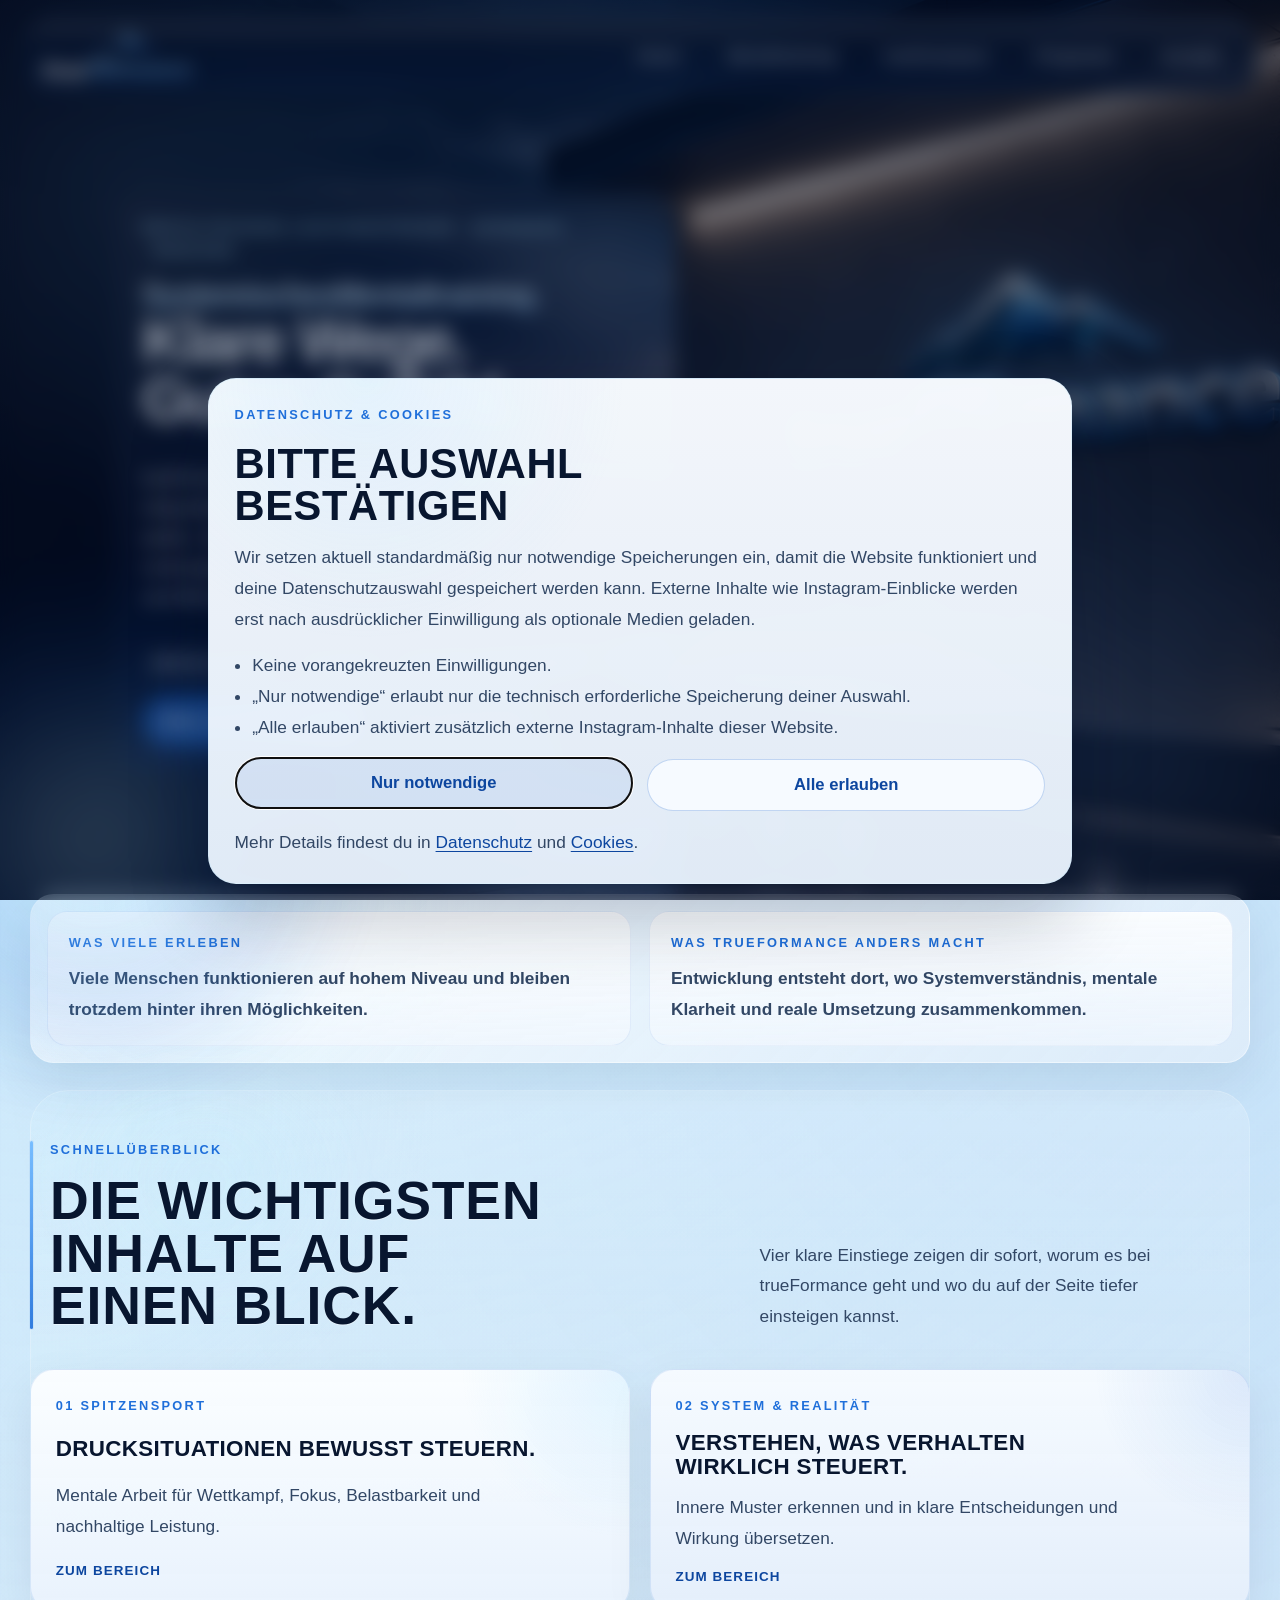
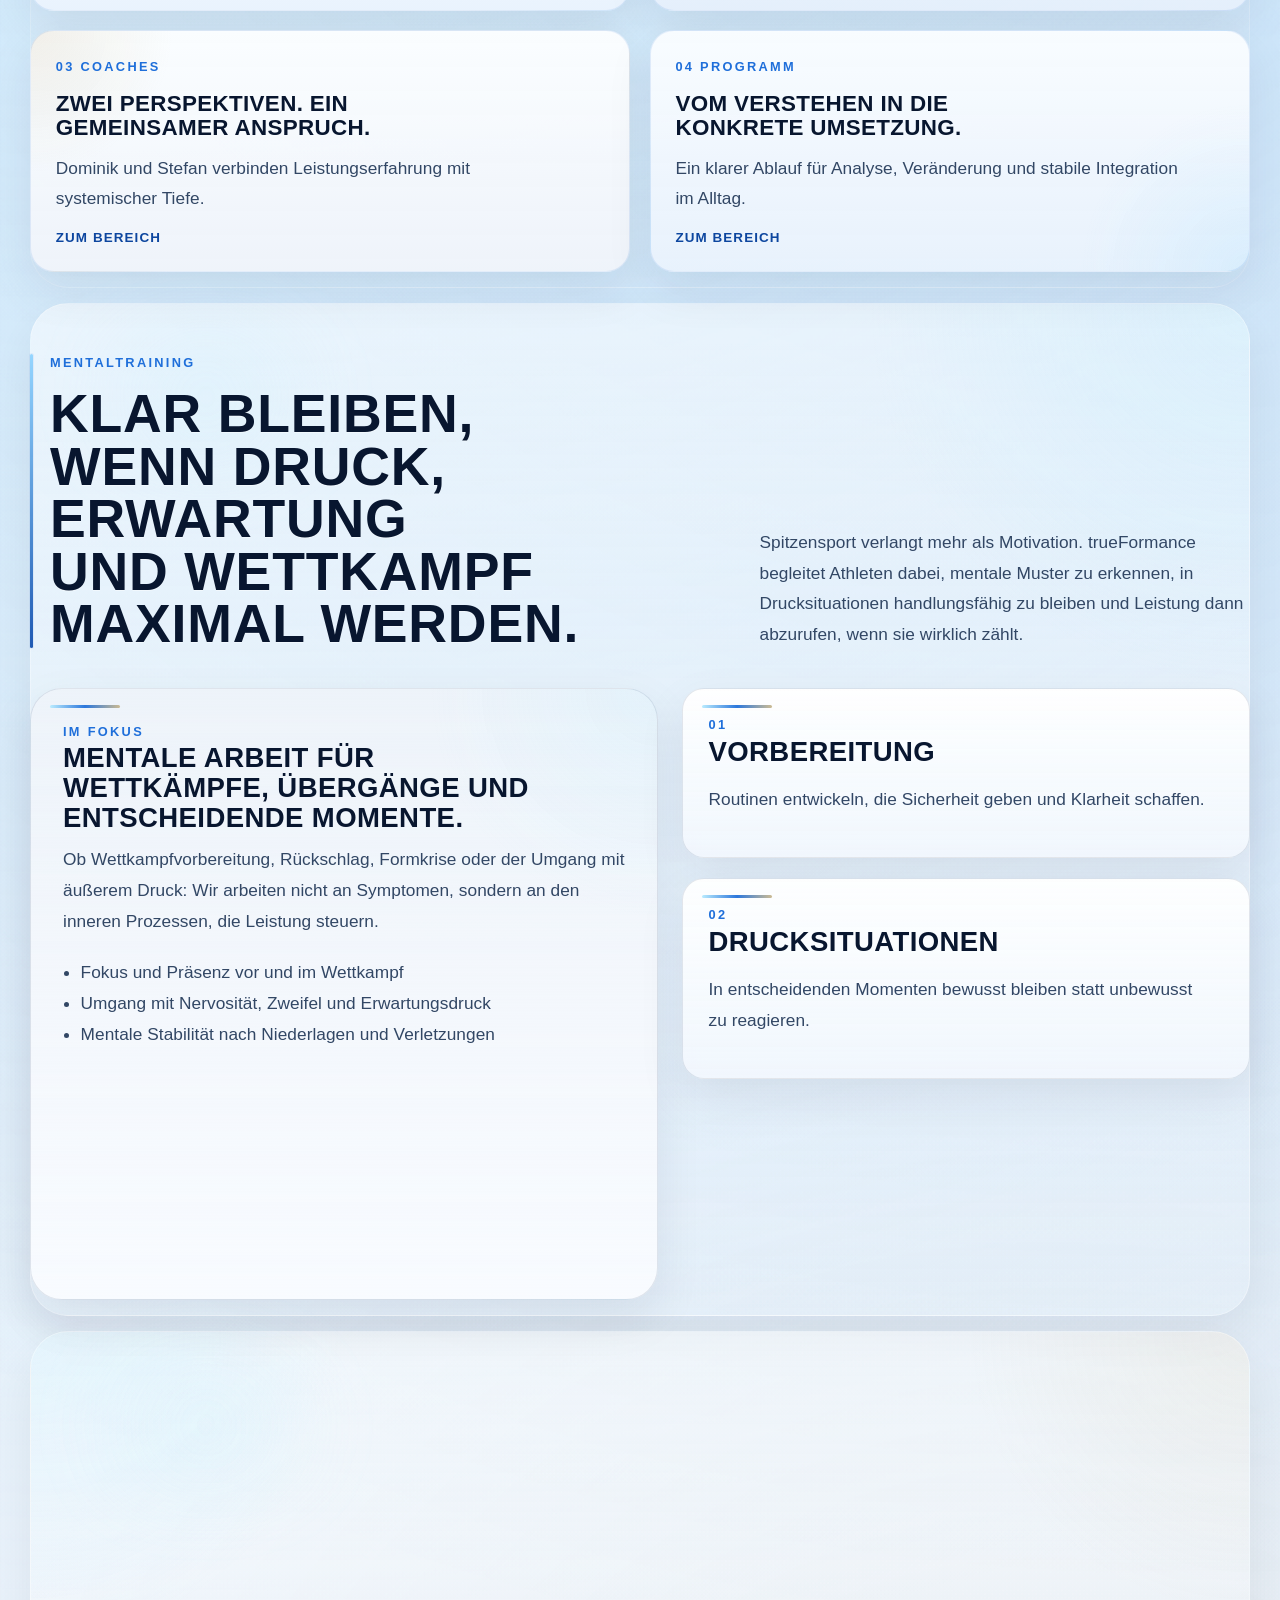
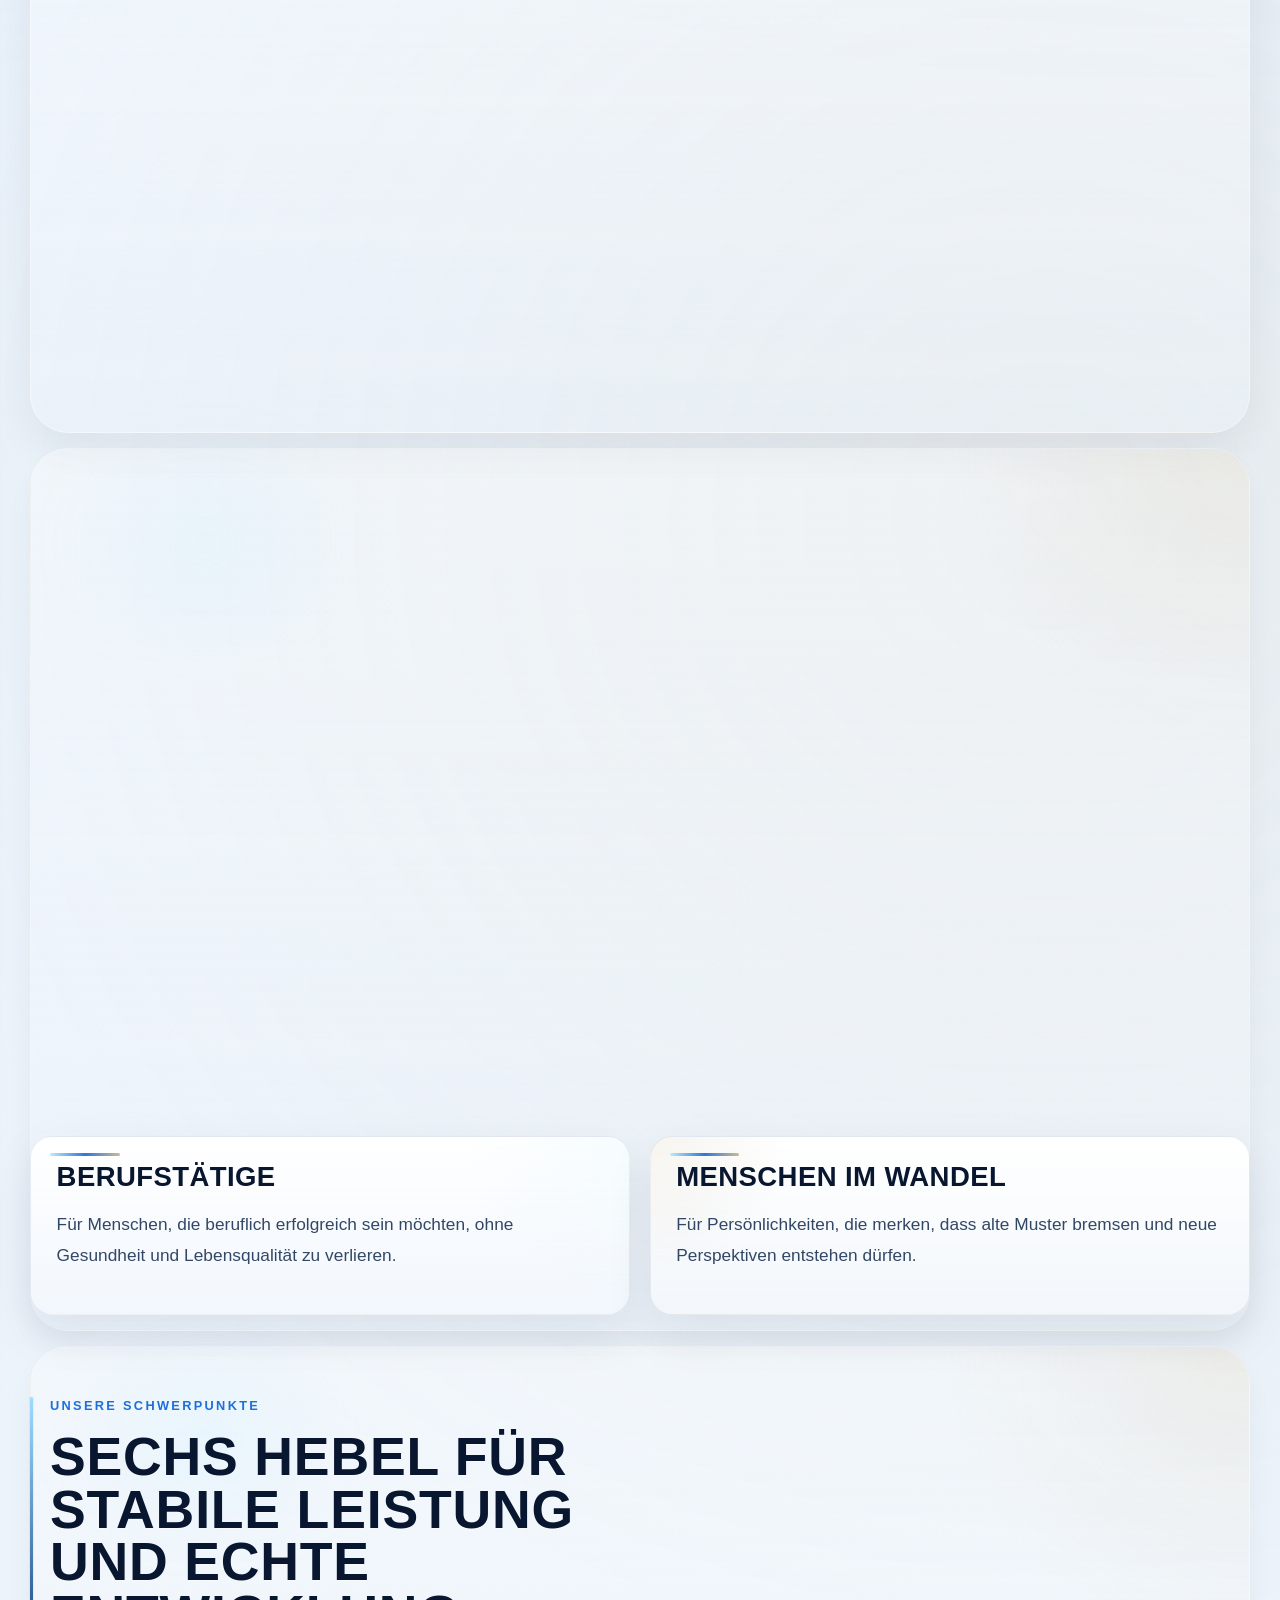
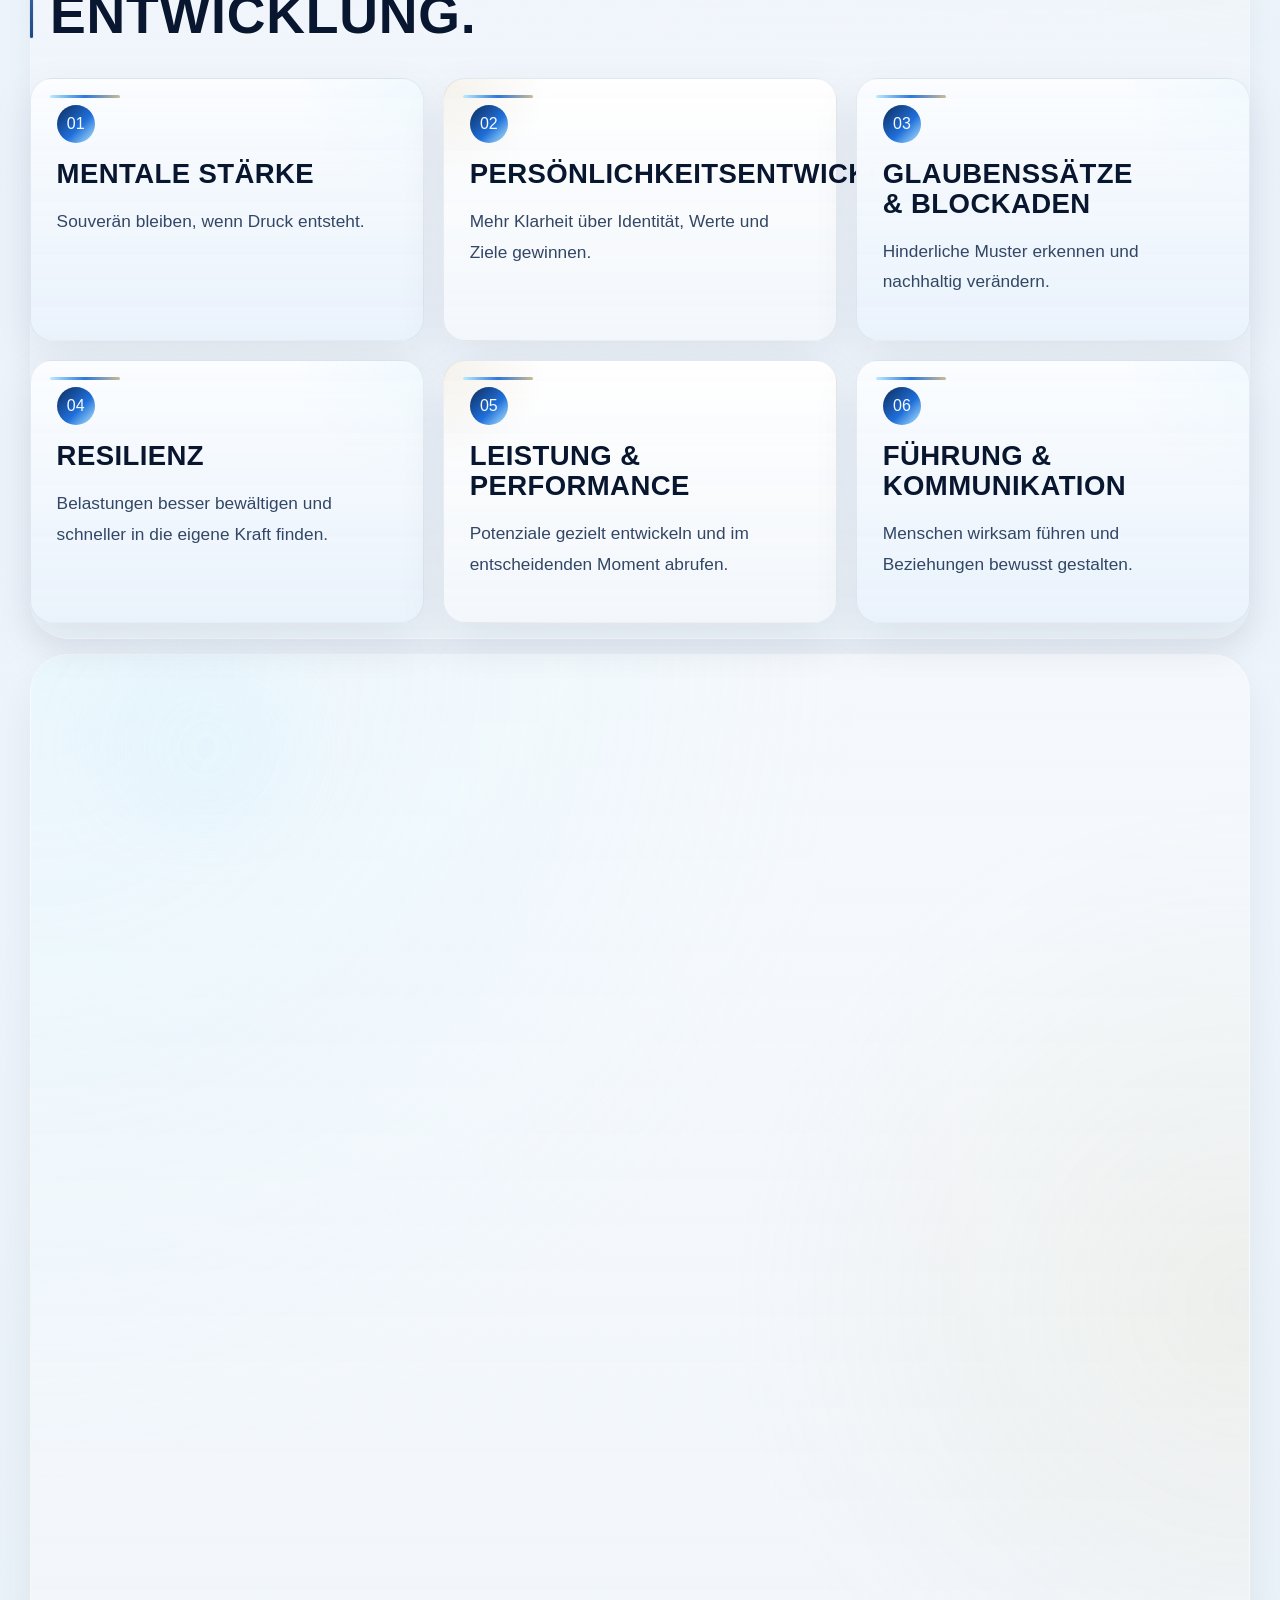
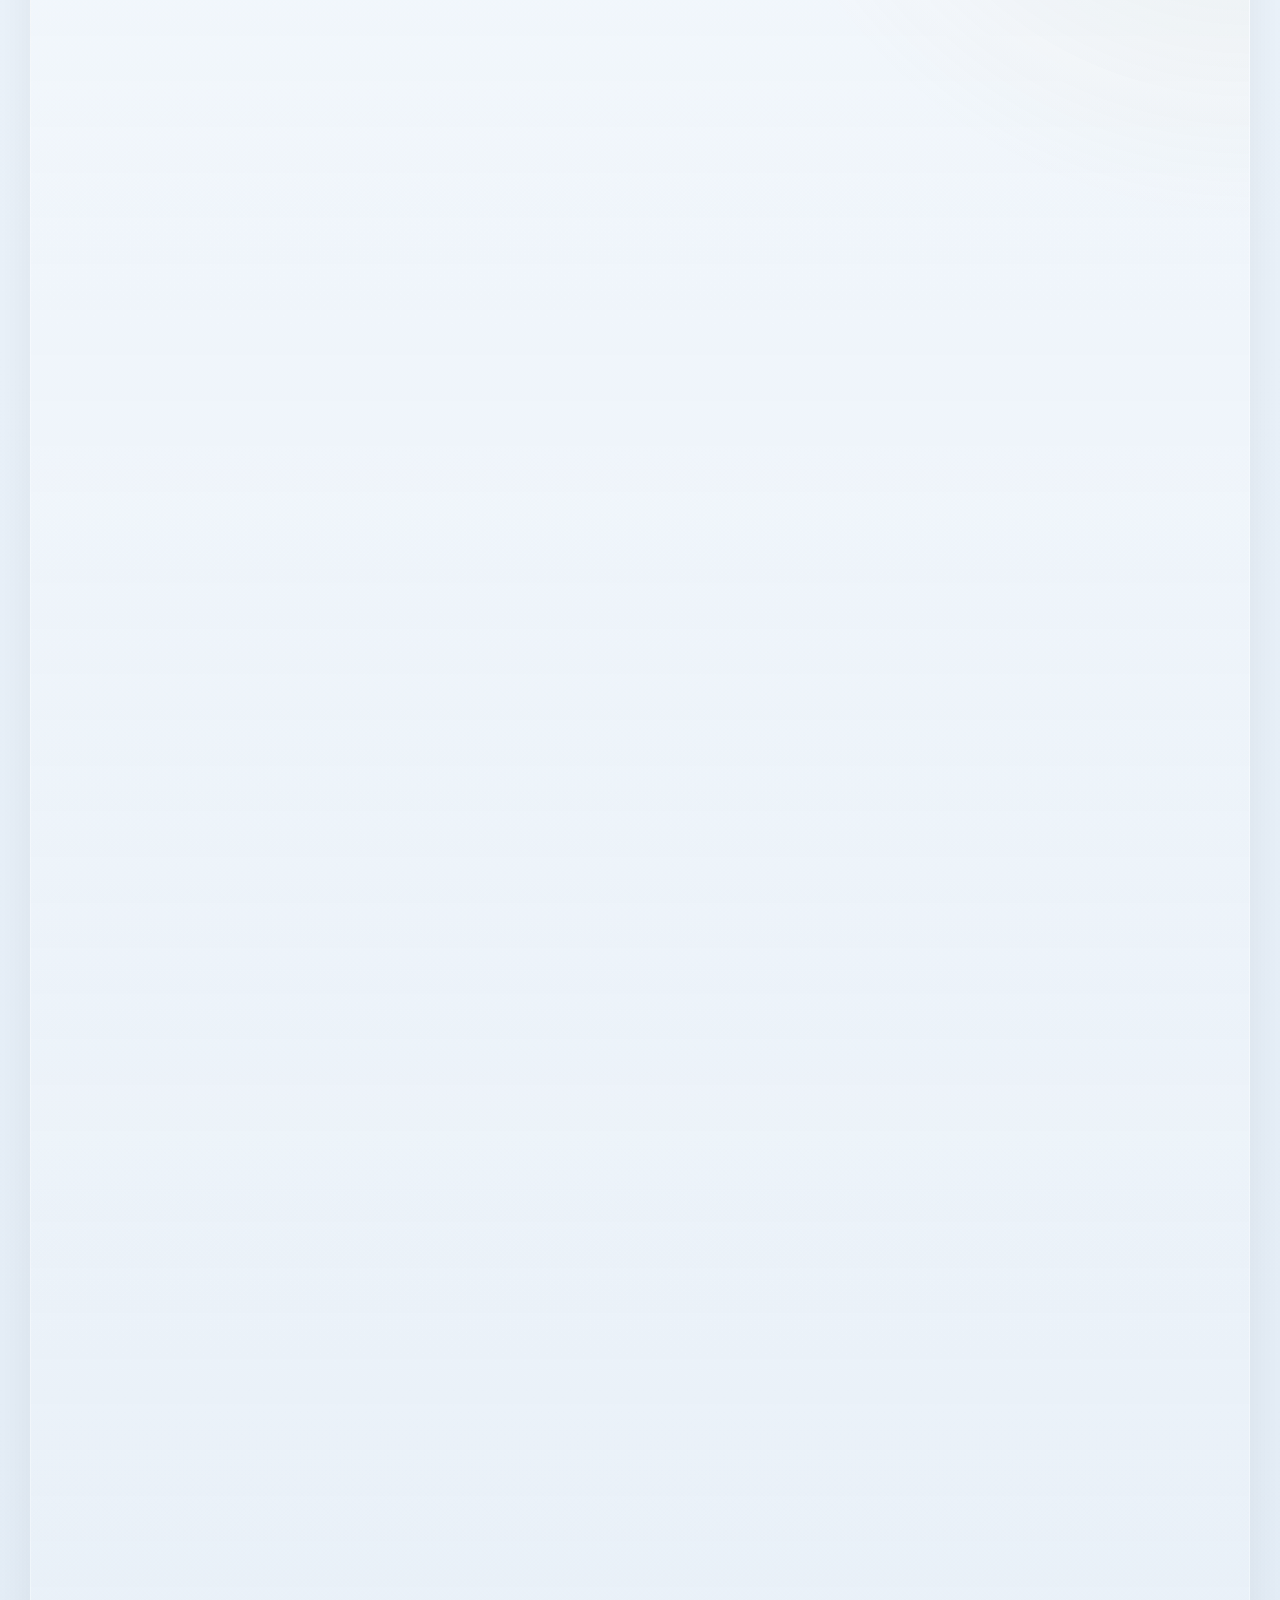
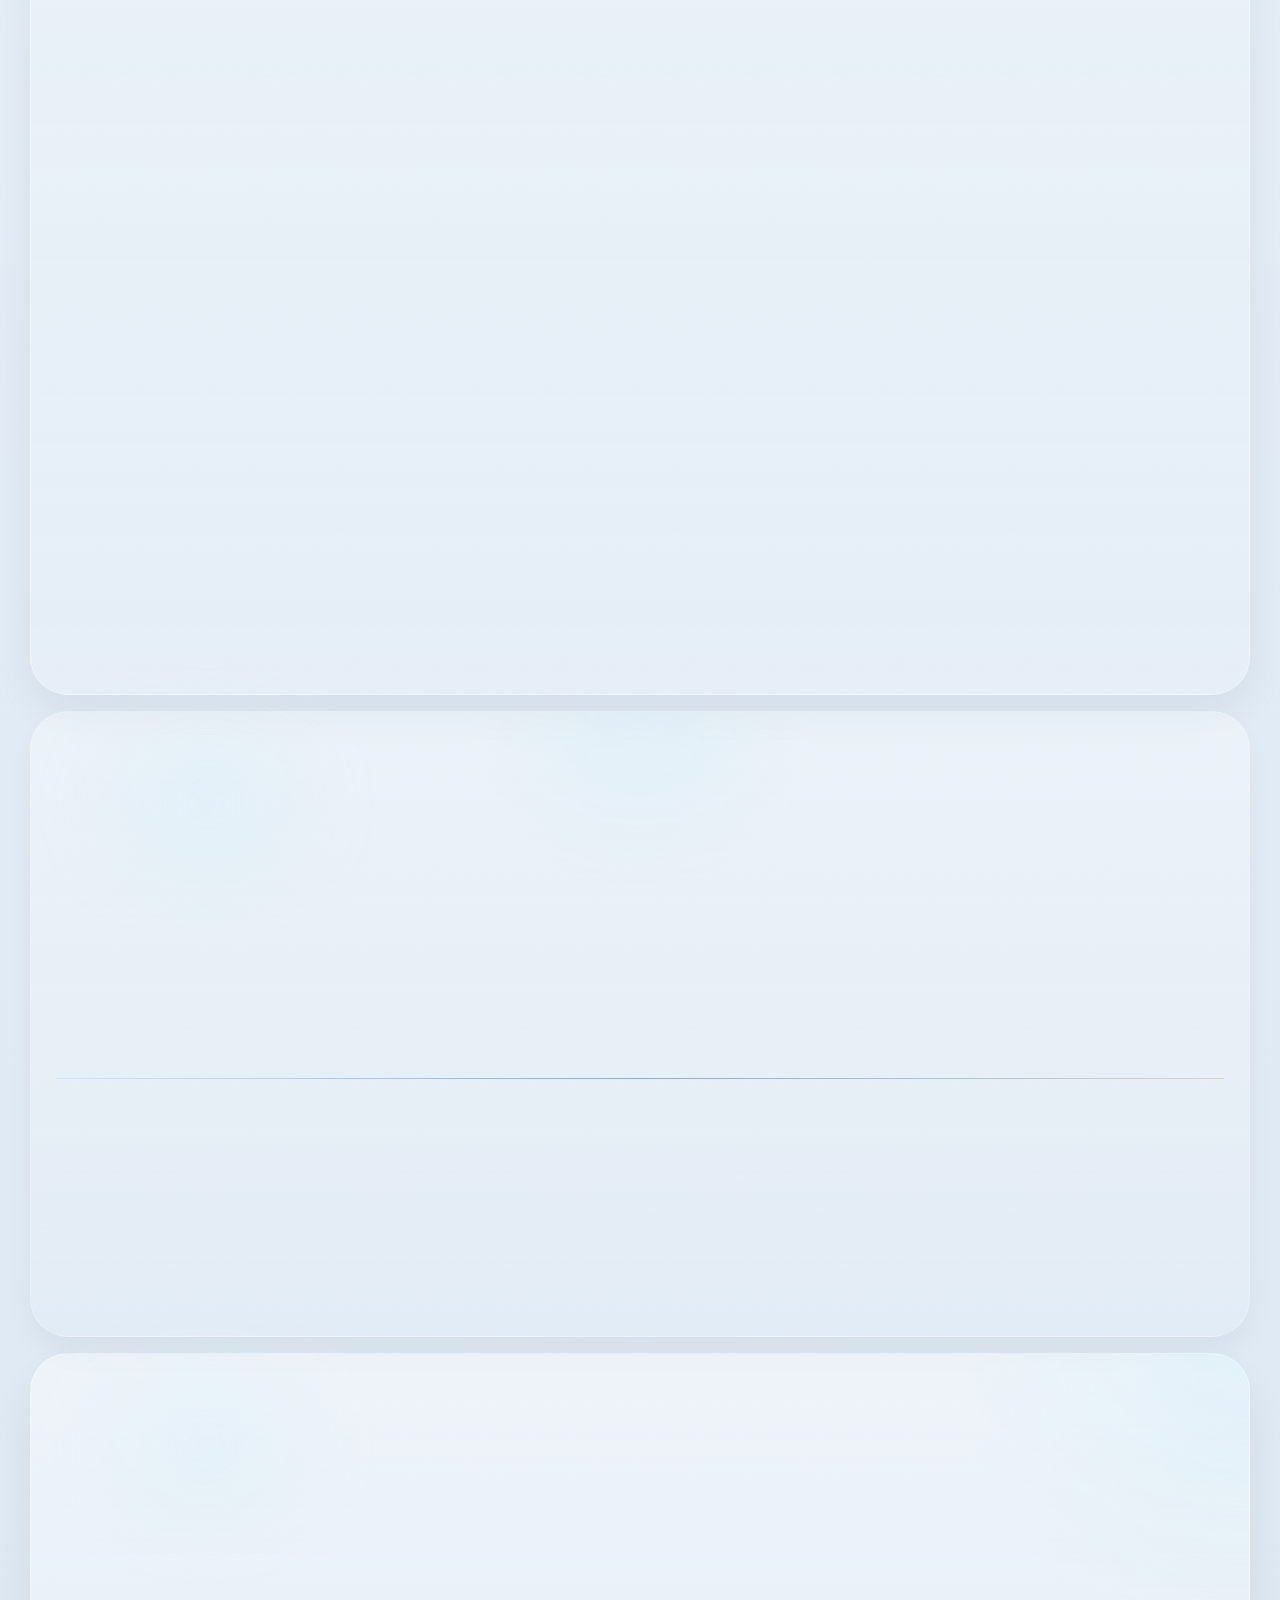
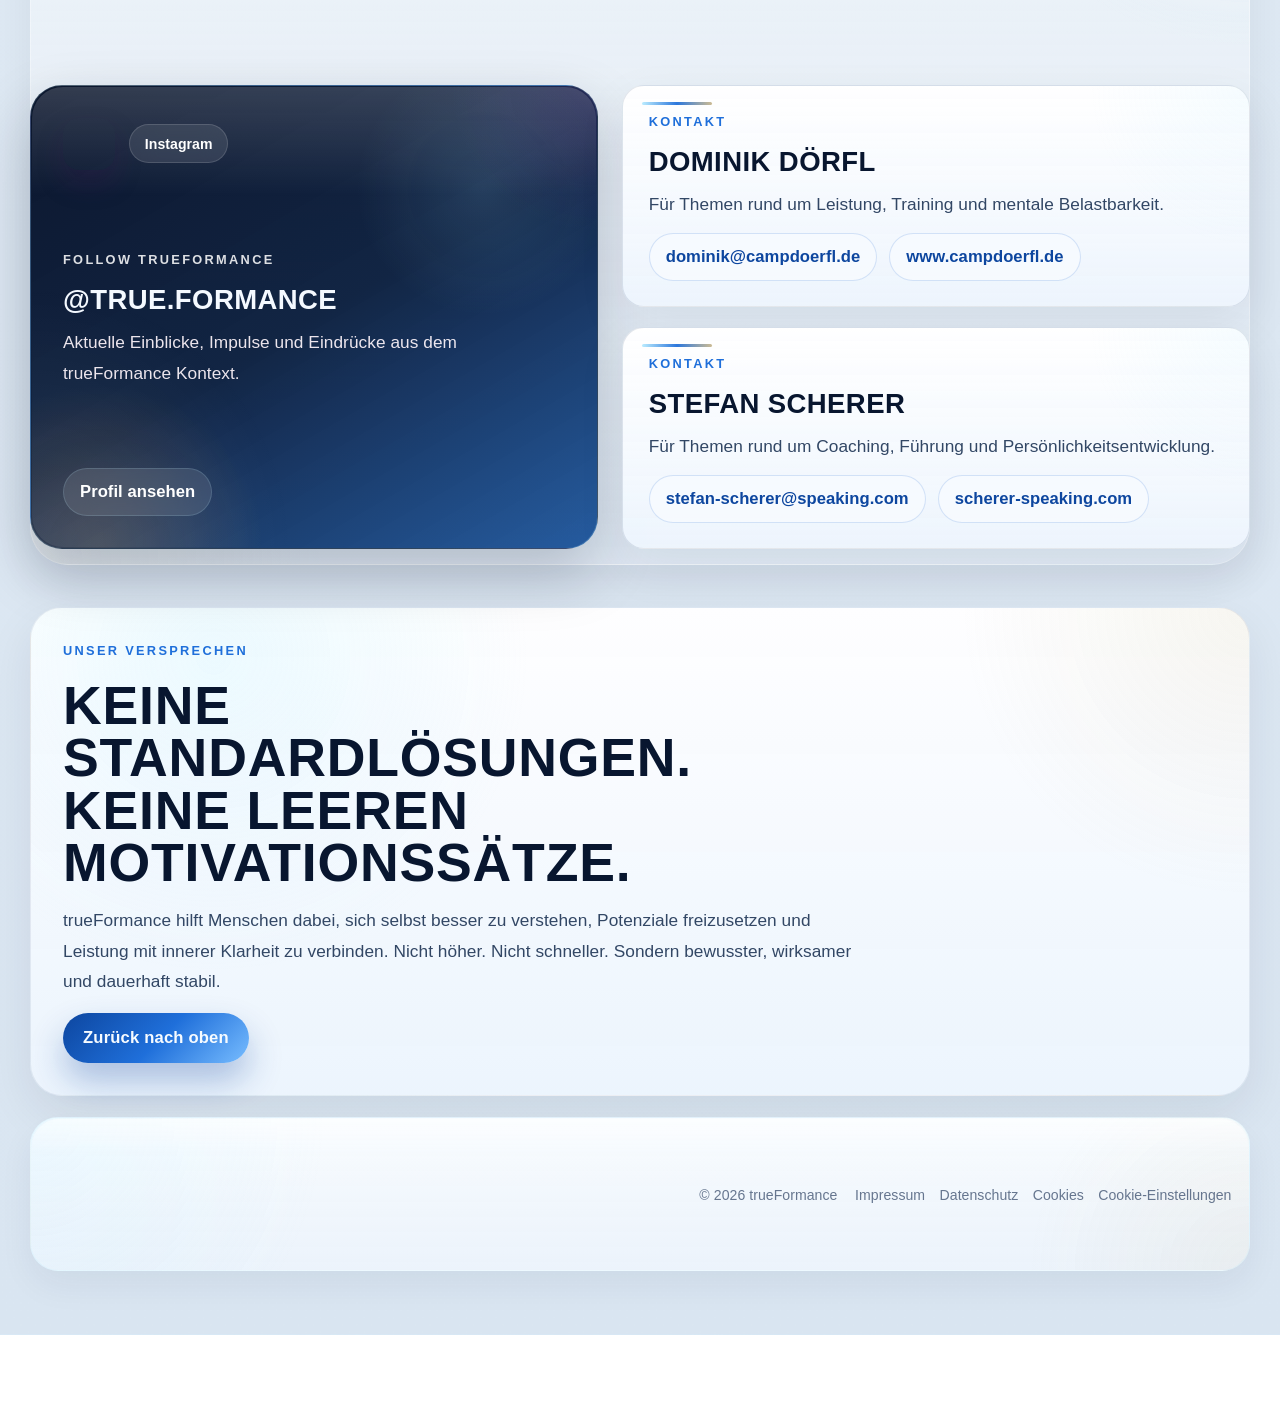
==== commit d5008d28: "Adjust mobile hero positioning" ====
--- a/index.html
+++ b/index.html
@@ -3,21 +3,21 @@
   <head>
     <meta charset="UTF-8" />
     <meta name="viewport" content="width=device-width, initial-scale=1.0" />
-    <title>trueFormance | Mentaltraining Spitzensport in Nürnberg &amp; München</title>
+    <title>trueFormance | Mentaltraining für Leistungsträger in Nürnberg &amp; München</title>
     <meta
       name="description"
-      content="trueFormance bietet Mentaltraining Spitzensport, Mentaltraining in Nürnberg und München, Hypnose Spitzensport und Heilpraktiker Psychotherapie für klare Leistung, mentale Stärke und ein gutes Gefühl."
+      content="trueFormance bietet Mentaltraining für Leistungsträger in Sport, Beruf und Veränderung in Nürnberg und München sowie klare Begleitung für mentale Stärke, Fokus und ein gutes Gefühl."
     />
     <meta
       name="keywords"
-      content="Mentaltraining Spitzensport, Mentaltraining Nürnberg, Mentaltraining München, Hypnose Spitzensport, Heilpraktiker Psychotherapie, systemisches Mentaltraining"
+      content="Mentaltraining Leistungsträger, Mentaltraining Nürnberg, Mentaltraining München, systemisches Mentaltraining, mentale Stärke, Klarheit unter Druck"
     />
     <link rel="canonical" href="https://trueformance.de/" />
     <meta property="og:type" content="website" />
     <meta property="og:title" content="trueFormance | Systemisches Mentaltraining" />
     <meta
       property="og:description"
-      content="Mentaltraining Spitzensport, Mentaltraining in Nürnberg und München sowie Hypnose Spitzensport mit klarer Haltung, moderner Ruhe und echter Praxisnähe."
+      content="Mentaltraining für Leistungsträger in Nürnberg und München mit klarer Haltung, moderner Ruhe und echter Praxisnähe."
     />
     <meta property="og:url" content="https://trueformance.de/" />
     <link rel="apple-touch-icon" sizes="180x180" href="assets/images/apple-touch-icon.png" />
@@ -208,14 +208,6 @@
 
           <a class="hero-mobile-brand" href="#top" aria-label="trueFormance Startseite">
             <img
-              class="hero-mobile-mark"
-              src="assets/images/trueformance-tf-logo.png"
-              alt=""
-              width="774"
-              height="523"
-              decoding="async"
-            />
-            <img
               class="hero-mobile-wordmark"
               src="assets/images/trueformance-logo.png"
               alt="trueFormance"
@@ -226,21 +218,21 @@
           </a>
 
           <div class="hero-copy">
-            <p class="eyebrow">Mentaltraining Spitzensport · Nürnberg · München</p>
+            <p class="eyebrow">Mentaltraining Leistungsträger · Nürnberg · München</p>
             <h1>
               <span class="hero-line hero-line-wide">Systemisches<br class="hero-mobile-break" />Mentaltraining.</span>
               <span class="hero-line">Klare Wege.</span>
               <span class="hero-line">Gutes Gefühl.</span>
             </h1>
             <div class="hero-mobile-beam" aria-hidden="true"></div>
-            <div class="hero-mobile-meta" aria-label="Mentaltraining für Spitzensportler in Nürnberg und München">
-              <p>Mentaltraining für Spitzensportler</p>
+            <div class="hero-mobile-meta" aria-label="Mentaltraining für Leistungsträger in Nürnberg und München">
+              <p>Mentaltraining für Leistungsträger</p>
               <p>Nürnberg · München</p>
             </div>
             <p class="hero-text">
               trueFormance begleitet Menschen, die unter Druck ruhig bleiben
               und Leistung bewusst abrufen wollen. Mit systemischem
-              Mentaltraining für Spitzensport und klarer Begleitung in
+              Mentaltraining für Leistungsträger und klarer Begleitung in
               Nürnberg und München.
             </p>
             <div class="hero-rail" aria-label="Kernbereiche von trueFormance">
--- a/styles.css
+++ b/styles.css
@@ -3329,8 +3329,8 @@
     width: 100%;
     height: 100%;
     object-fit: cover;
-    object-position: 73% center;
-    transform: scale(1.08);
+    object-position: 75% center;
+    transform: scale(1.015);
     filter: saturate(1.05) contrast(1.03);
   }
 
@@ -3339,20 +3339,13 @@
     top: calc(env(safe-area-inset-top) + 1.4rem);
     left: clamp(1.15rem, 4.8vw, 1.7rem);
     z-index: 3;
-    display: grid;
-    gap: 0.4rem;
-    width: min(11.4rem, 54vw);
-  }
-
-  body:not(.legal-body) .hero-mobile-mark {
-    width: min(7rem, 32vw);
-    height: auto;
-    filter: drop-shadow(0 10px 22px rgba(10, 63, 153, 0.32));
+    display: block;
+    width: min(10.8rem, 52vw);
   }
 
   body:not(.legal-body) .hero-mobile-wordmark {
     width: 100%;
-    max-width: 9.9rem;
+    max-width: none;
     height: auto;
     filter: drop-shadow(0 10px 18px rgba(4, 11, 28, 0.3));
   }
@@ -3360,7 +3353,9 @@
   body:not(.legal-body) .hero-copy {
     position: relative;
     z-index: 2;
-    width: min(100%, 21.5rem);
+    align-self: stretch;
+    width: 100%;
+    max-width: none;
     margin-left: 0;
     padding: 0;
     gap: 1rem;
@@ -3381,14 +3376,14 @@
 
   body:not(.legal-body) .hero-copy h1 {
     order: 1;
-    max-width: 10.4ch;
+    max-width: 13.2ch;
     font-family: var(--display);
-    font-size: clamp(2.7rem, 11.1vw, 4rem);
+    font-size: clamp(2.5rem, 10.2vw, 3.75rem);
     font-weight: 800;
-    letter-spacing: 0;
+    letter-spacing: -0.01em;
     line-height: 0.91;
     text-transform: uppercase;
-    text-wrap: balance;
+    text-wrap: pretty;
   }
 
   body:not(.legal-body) .hero-mobile-break {
@@ -3433,6 +3428,7 @@
     order: 3;
     display: grid;
     gap: 0.55rem;
+    width: min(100%, 22rem);
   }
 
   body:not(.legal-body) .hero-mobile-meta p {
@@ -3456,21 +3452,25 @@
 
   body:not(.legal-body) .hero-actions {
     order: 4;
-    width: min(100%, 21.5rem);
+    width: 100%;
     display: grid;
     gap: 0.95rem;
-    margin-top: 0.35rem;
+    margin-top: 0.45rem;
   }
 
   body:not(.legal-body) .hero .button {
     width: 100%;
+    display: grid;
+    grid-template-columns: minmax(0, 1fr) auto;
+    align-items: center;
     min-height: 4.45rem;
     padding: 1rem 1.35rem;
-    justify-content: space-between;
     border-radius: 1.7rem;
     font-family: var(--display);
     font-size: 1.2rem;
     letter-spacing: 0.03em;
+    line-height: 1;
+    text-align: left;
     text-transform: uppercase;
   }
 
@@ -3478,6 +3478,7 @@
     content: "→";
     flex: 0 0 auto;
     margin-left: 1rem;
+    justify-self: end;
     font-size: 2rem;
     font-weight: 500;
     line-height: 1;
@@ -3498,19 +3499,19 @@
     display: grid;
     grid-template-columns: repeat(3, minmax(0, 1fr));
     gap: 0;
-    width: min(100%, 22.75rem);
-    margin-top: 0.3rem;
+    width: 100%;
+    margin-top: 0.4rem;
   }
 
   body:not(.legal-body) .hero-rail > span {
     position: relative;
-    display: flex;
-    flex-direction: column;
-    align-items: center;
-    justify-content: flex-start;
-    gap: 0.8rem;
-    min-height: auto;
-    padding: 0.15rem 0.85rem 0;
+    display: grid;
+    grid-template-rows: 2.5rem auto;
+    justify-items: center;
+    align-content: start;
+    gap: 0.82rem;
+    min-height: 8.2rem;
+    padding: 0.2rem 0.75rem 0.15rem;
     border: 0;
     border-radius: 0;
     background: none;
@@ -3522,10 +3523,10 @@
   body:not(.legal-body) .hero-rail > span:not(:last-child)::after {
     content: "";
     position: absolute;
-    top: 0.1rem;
+    top: 0;
     right: 0;
     width: 1px;
-    height: 4.9rem;
+    height: 100%;
     background: linear-gradient(180deg, transparent, rgba(255, 255, 255, 0.2), transparent);
   }
 
@@ -3543,7 +3544,7 @@
 
   body:not(.legal-body) .hero-rail-label {
     display: block;
-    max-width: 5.4rem;
+    max-width: 5.7rem;
     color: #f5f9ff;
     font-family: var(--display);
     font-size: 1rem;
@@ -3576,26 +3577,22 @@
   }
 
   body:not(.legal-body) .hero-image {
-    object-position: 72% center;
+    object-position: 74% center;
   }
 
   body:not(.legal-body) .hero-mobile-brand {
     top: calc(env(safe-area-inset-top) + 1.25rem);
     left: 1.05rem;
-    width: min(10.4rem, 50vw);
-  }
-
-  body:not(.legal-body) .hero-mobile-mark {
-    width: min(6.2rem, 30vw);
+    width: min(10.1rem, 48vw);
   }
 
   body:not(.legal-body) .hero-copy {
-    width: min(100%, 19.2rem);
+    width: 100%;
     gap: 0.92rem;
   }
 
   body:not(.legal-body) .hero-copy h1 {
-    font-size: clamp(2.45rem, 11.2vw, 3.35rem);
+    font-size: clamp(2.35rem, 9.8vw, 3.25rem);
   }
 
   body:not(.legal-body) .hero-mobile-meta p {
@@ -3639,15 +3636,12 @@
 
   body:not(.legal-body) .hero-mobile-brand {
     left: 0.85rem;
-    width: min(9.6rem, 47vw);
-  }
-
-  body:not(.legal-body) .hero-copy {
-    width: min(100%, 17.85rem);
+    width: min(9.15rem, 45vw);
   }
 
   body:not(.legal-body) .hero-copy h1 {
-    font-size: clamp(2.18rem, 11.6vw, 2.9rem);
+    max-width: 13.4ch;
+    font-size: clamp(2.08rem, 10.6vw, 2.72rem);
   }
 
   body:not(.legal-body) .hero-mobile-meta p {
@@ -3673,7 +3667,7 @@
   }
 
   body:not(.legal-body) .hero-rail-label {
-    max-width: 4.2rem;
+    max-width: 4.4rem;
     font-size: 0.8rem;
   }
 }
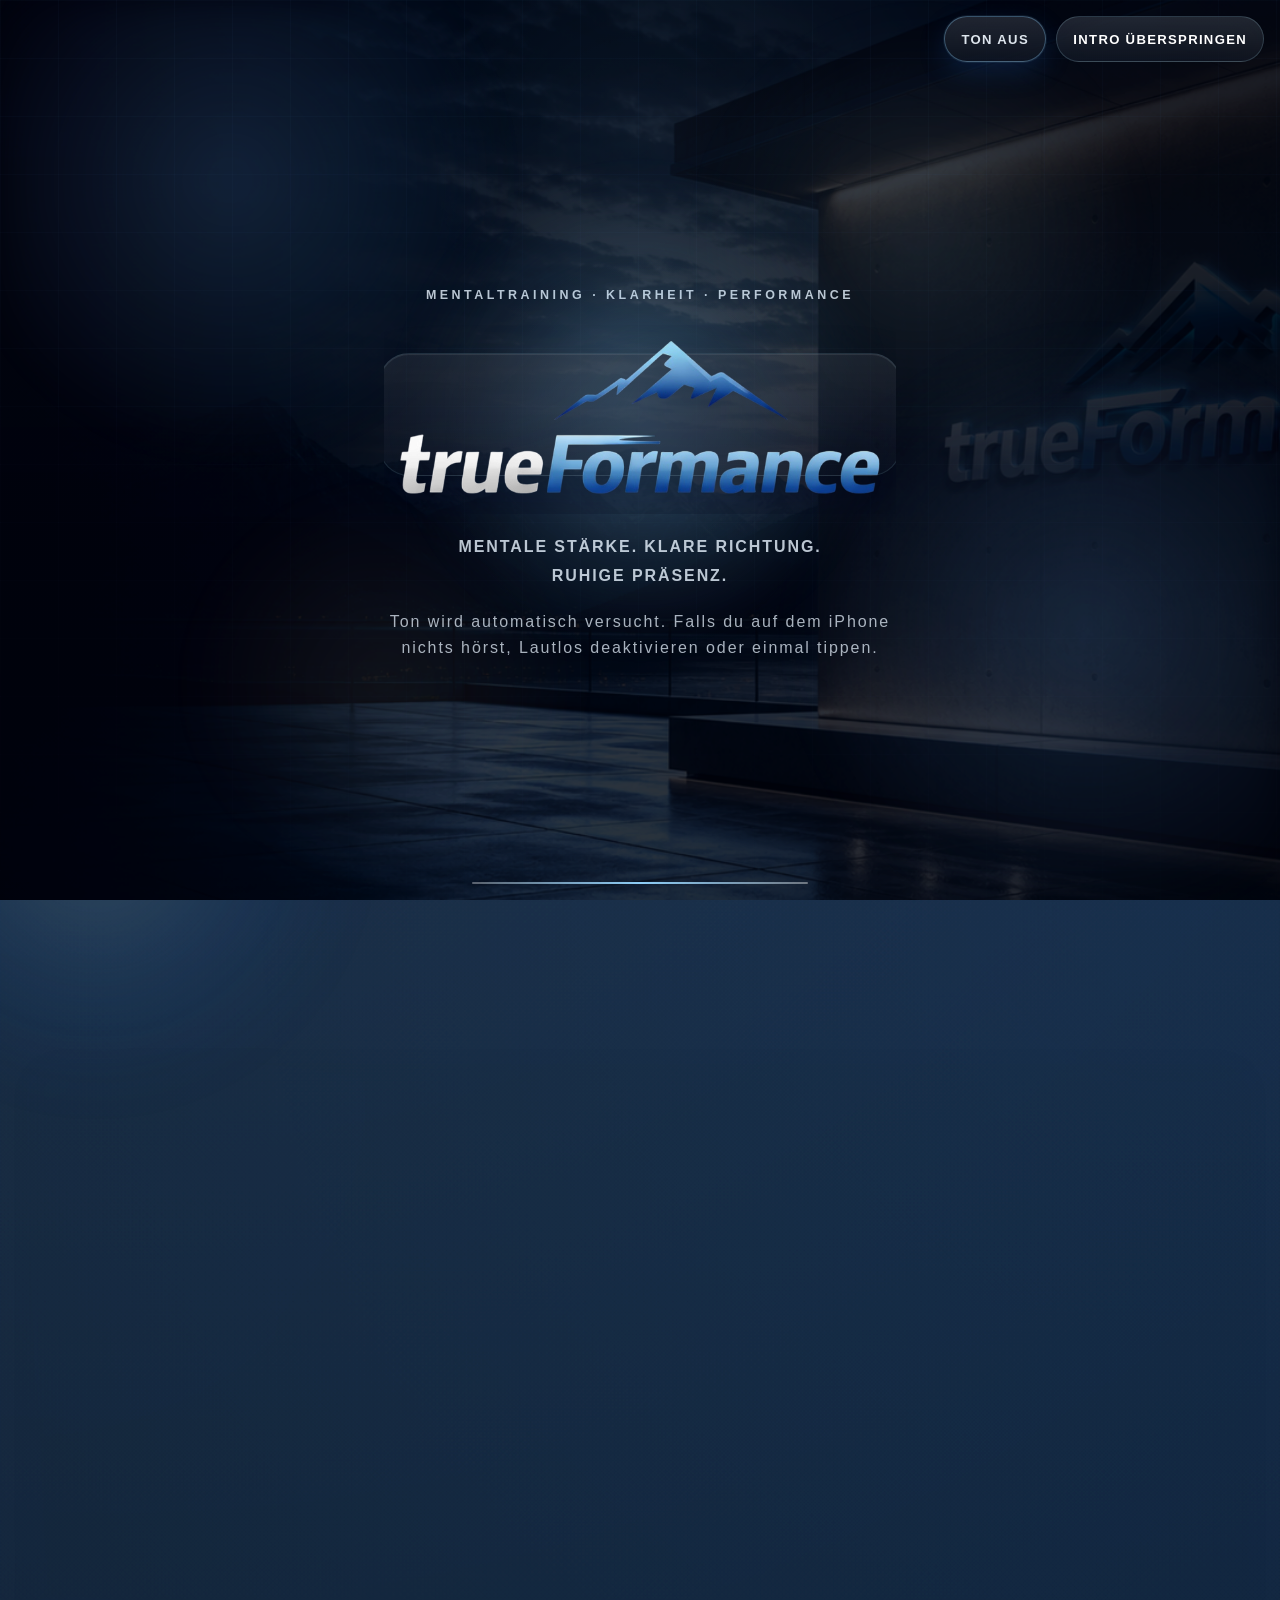
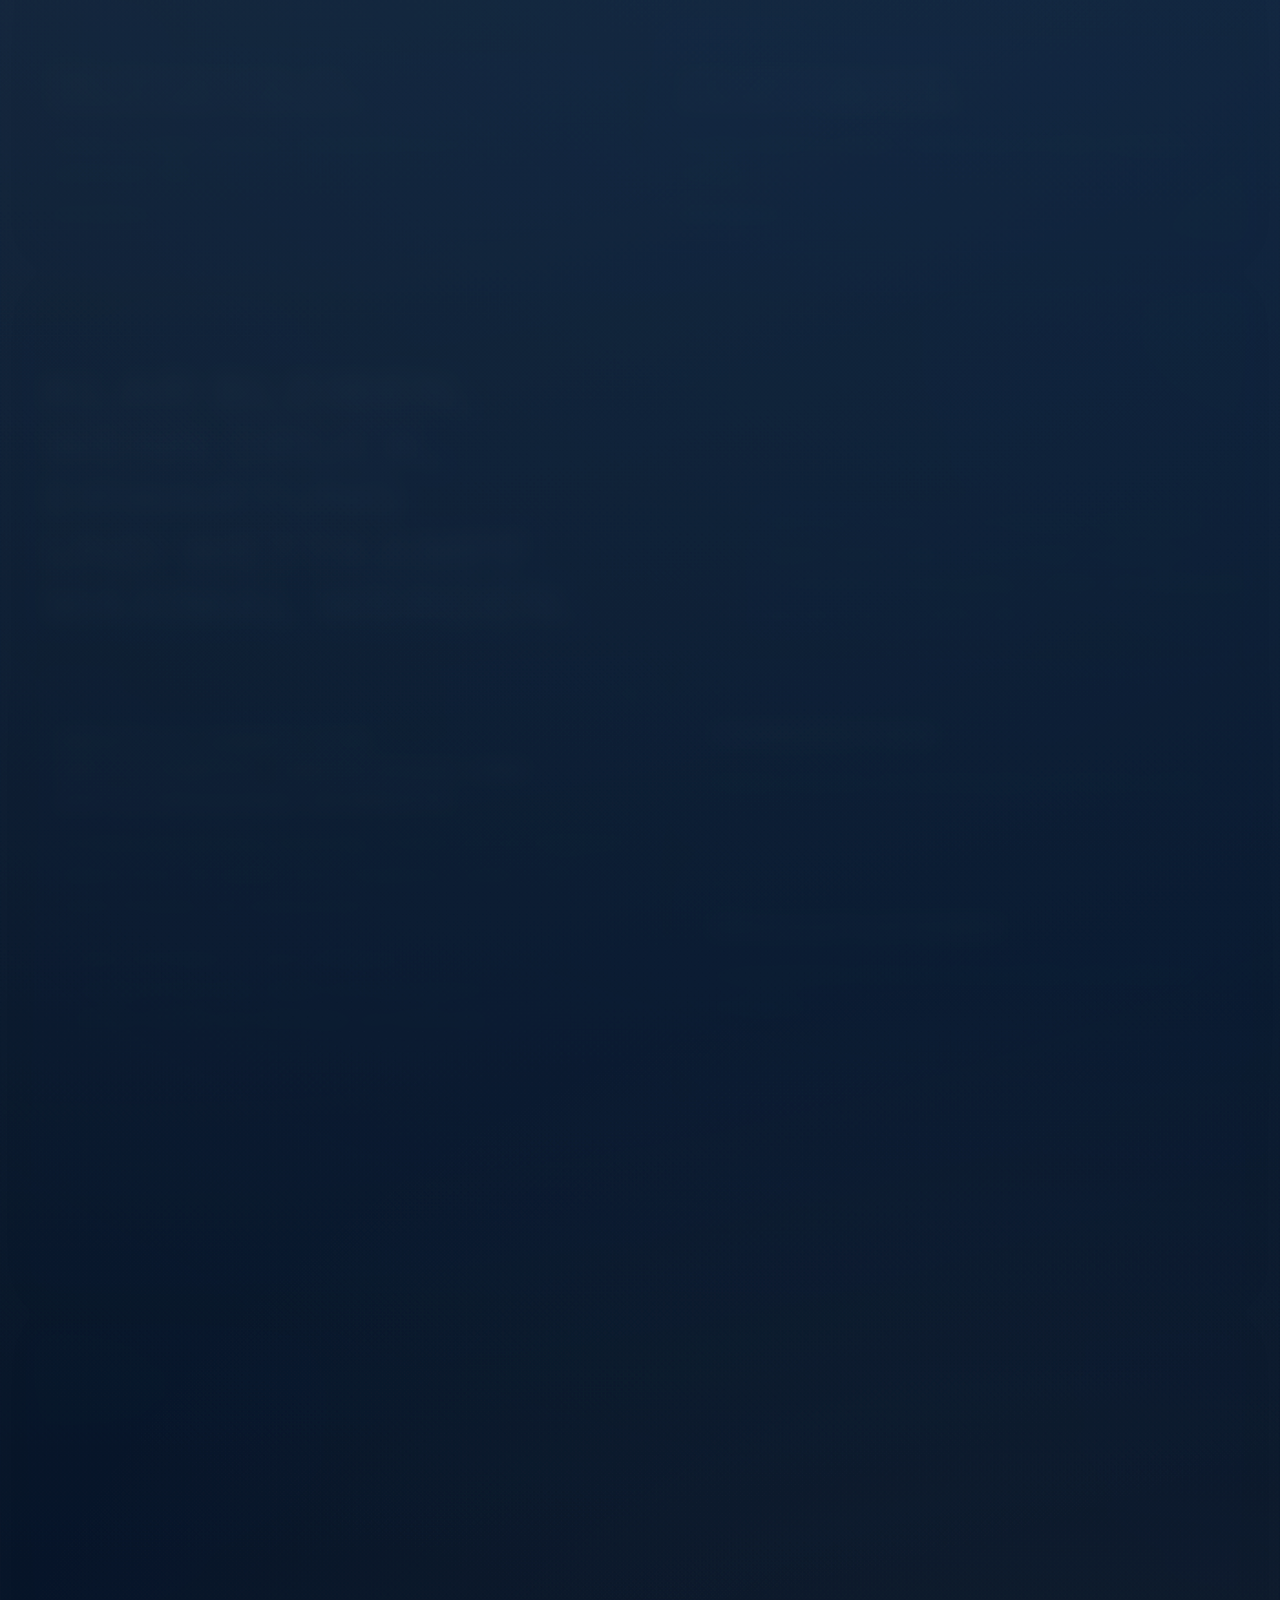
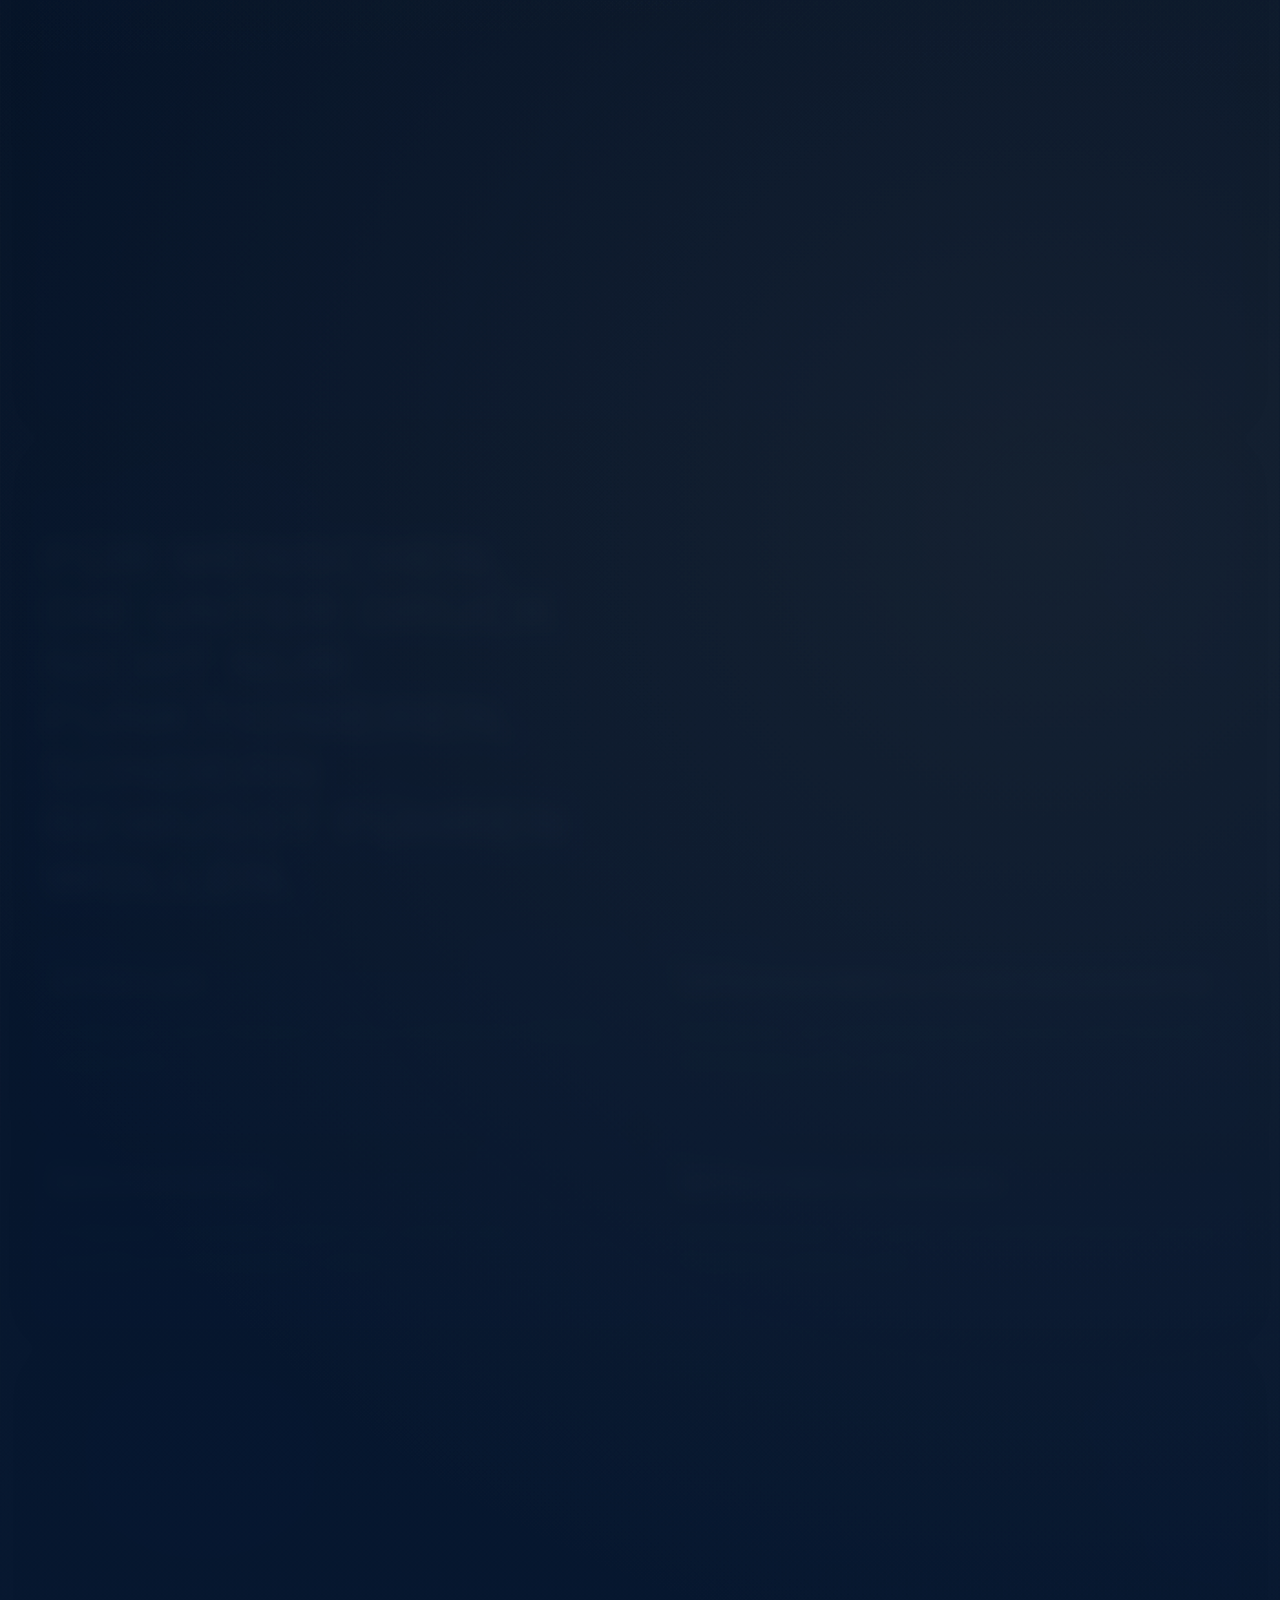
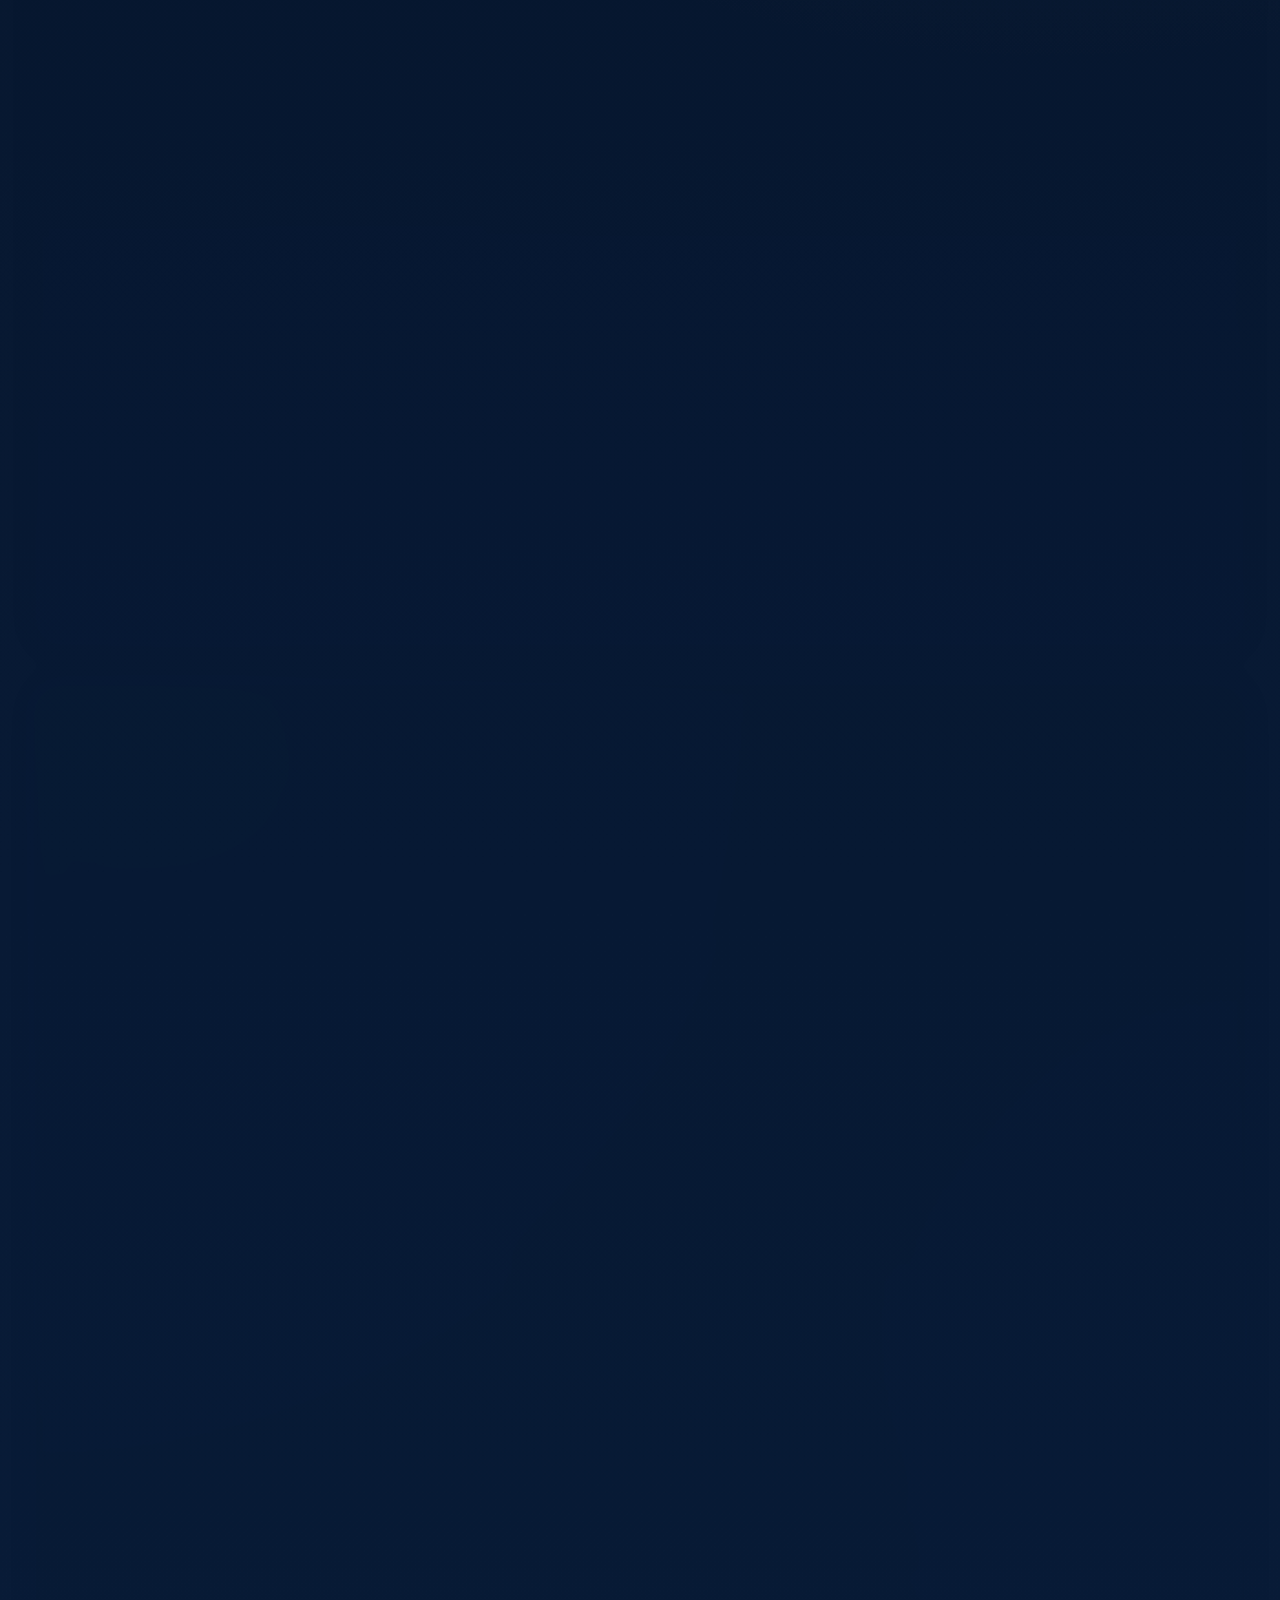
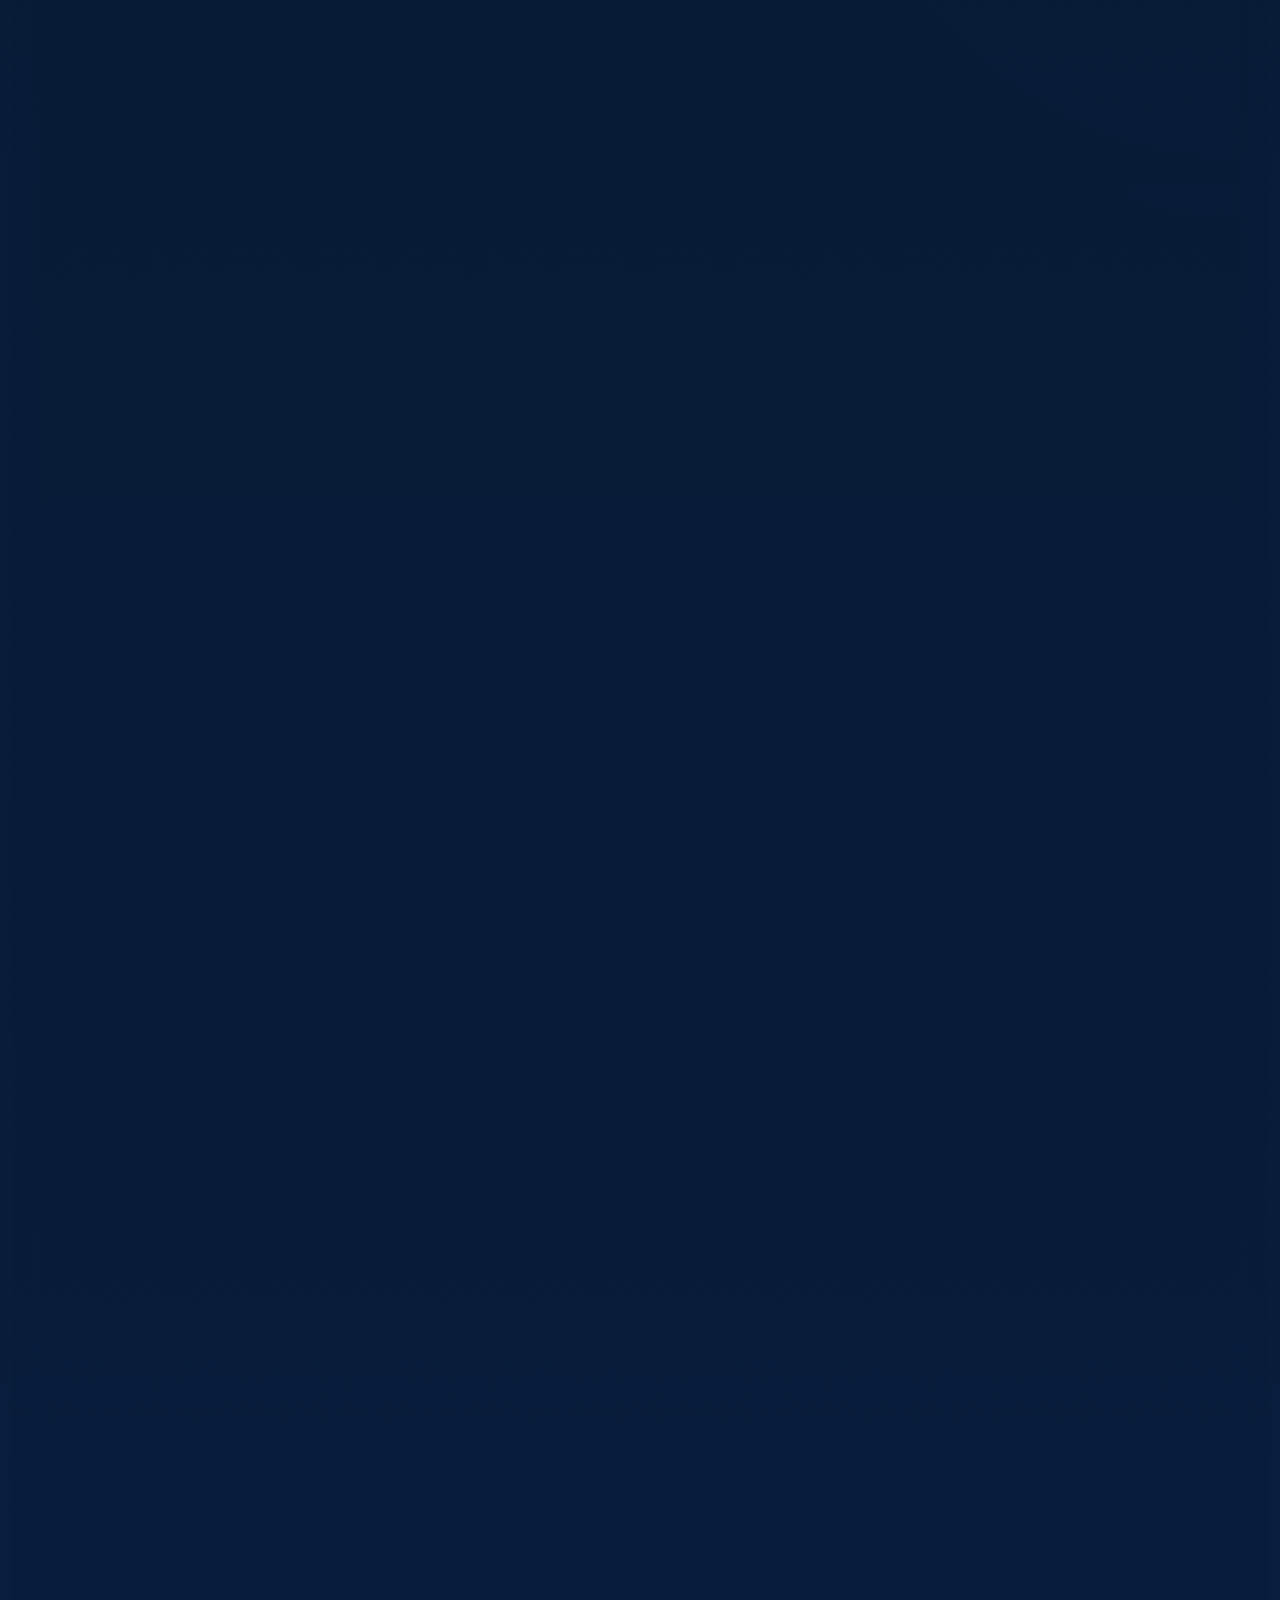
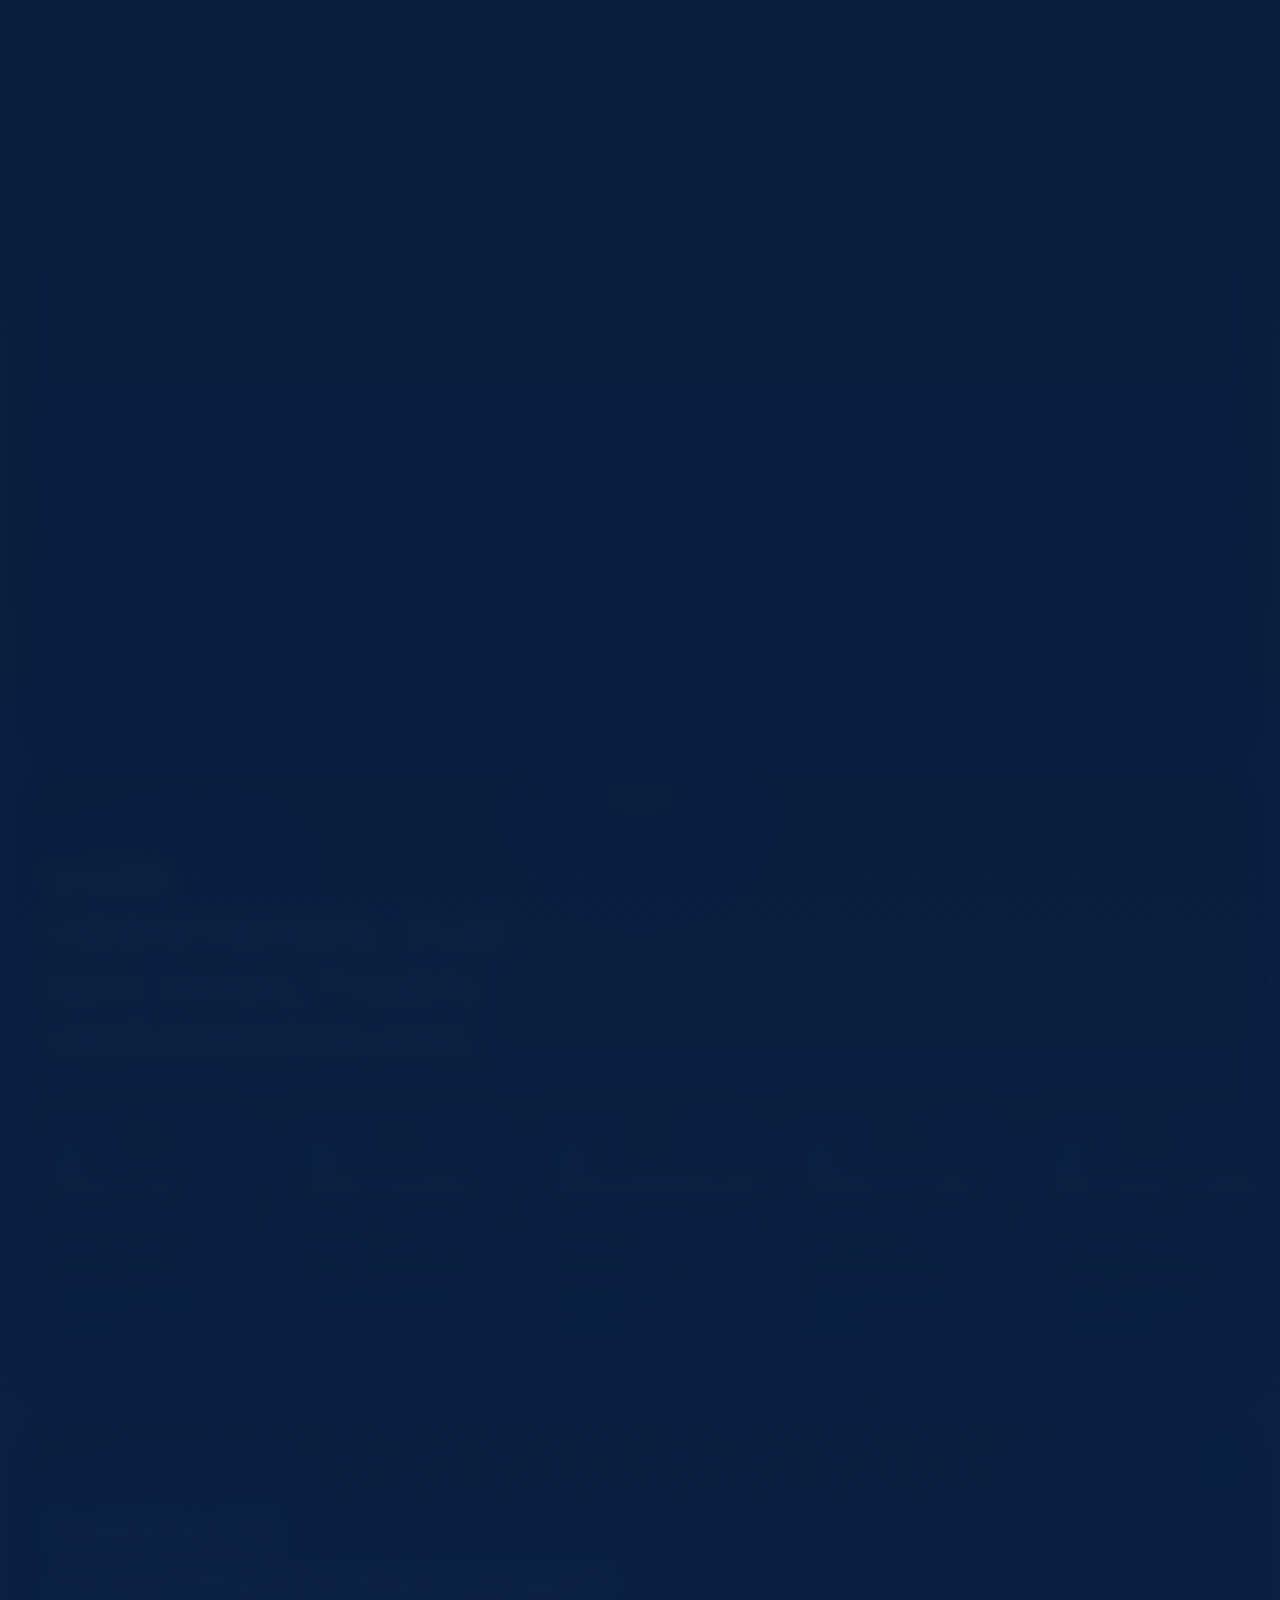
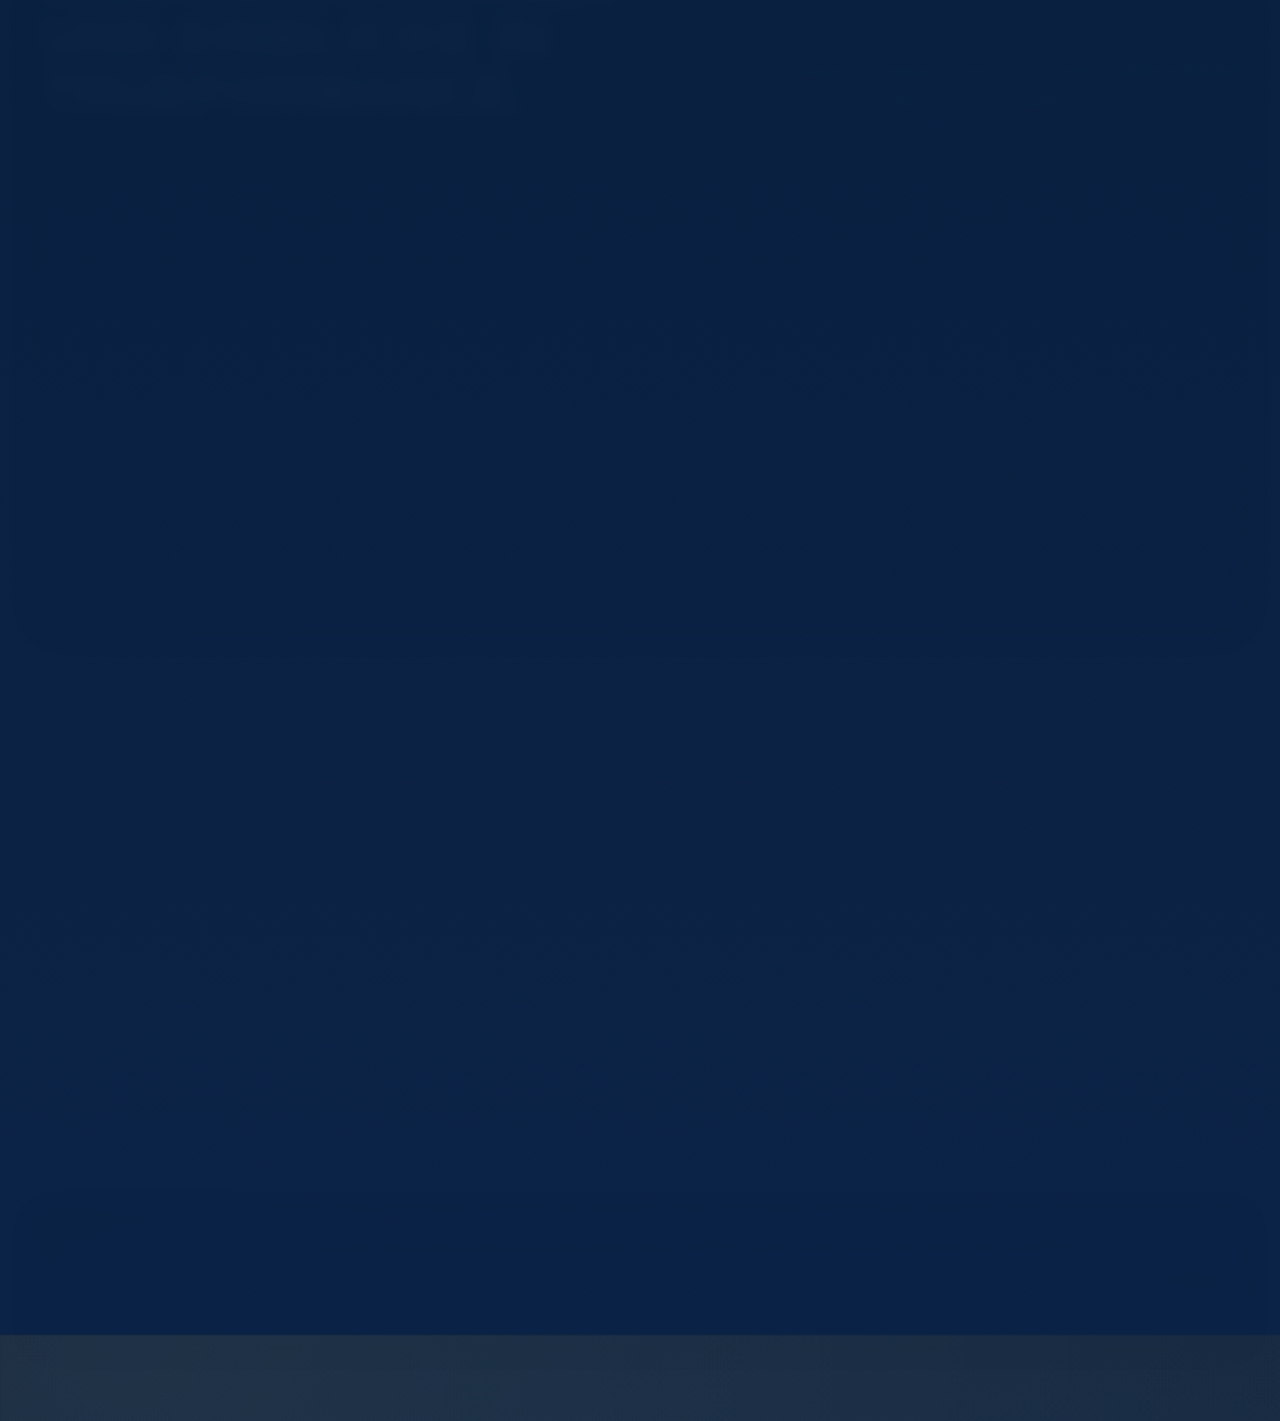
==== commit c86c692d: "Clarify intro audio autoplay messaging" ====
--- a/index.html
+++ b/index.html
@@ -41,7 +41,7 @@
           data-intro-audio-toggle
           aria-pressed="true"
         >
-          Sound ein
+          Ton aus
         </button>
         <button class="intro-screen__control intro-screen__control-skip" type="button" data-intro-skip>
           Intro überspringen
@@ -68,6 +68,9 @@
         </div>
 
         <p class="intro-screen__tag">Mentale Stärke. Klare Richtung. Ruhige Präsenz.</p>
+        <p class="intro-screen__status" data-intro-audio-status>
+          Ton startet automatisch. Falls du auf dem iPhone nichts hörst, Lautlos deaktivieren.
+        </p>
       </div>
 
       <div class="intro-screen__progress" aria-hidden="true">
--- a/styles.css
+++ b/styles.css
@@ -5,34 +5,34 @@
 }
 
 :root {
-  --bg: #cfdeef;
-  --surface: rgba(245, 249, 254, 0.76);
-  --surface-strong: rgba(251, 253, 255, 0.95);
-  --surface-deep: rgba(227, 238, 250, 0.82);
-  --surface-contrast: rgba(233, 243, 253, 0.92);
-  --surface-soft: rgba(255, 255, 255, 0.7);
-  --surface-wash: rgba(247, 250, 255, 0.56);
-  --line: rgba(11, 39, 82, 0.11);
-  --line-soft: rgba(11, 39, 82, 0.07);
-  --line-strong: rgba(11, 39, 82, 0.16);
-  --ink: #08162f;
-  --muted: #324765;
-  --muted-soft: #5c6f89;
+  --bg: #050d1b;
+  --surface: rgba(7, 19, 43, 0.8);
+  --surface-strong: rgba(7, 18, 40, 0.94);
+  --surface-deep: rgba(8, 24, 52, 0.9);
+  --surface-contrast: rgba(10, 31, 67, 0.96);
+  --surface-soft: rgba(11, 28, 56, 0.82);
+  --surface-wash: rgba(9, 25, 50, 0.68);
+  --line: rgba(167, 208, 255, 0.13);
+  --line-soft: rgba(167, 208, 255, 0.08);
+  --line-strong: rgba(167, 208, 255, 0.22);
+  --ink: #f4f8ff;
+  --muted: #b2c4df;
+  --muted-soft: #88a0c2;
   --accent: #1f6fda;
   --accent-soft: #b7ebff;
   --accent-strong: #0d469f;
-  --forest: #0d2b59;
+  --forest: #102d5f;
   --gold: #c7b488;
   --gold-soft: rgba(199, 180, 136, 0.18);
   --navy-deep: #061631;
   --navy-soft: rgba(12, 34, 72, 0.78);
   --silver: #eef4fb;
   --glow: rgba(31, 111, 218, 0.16);
-  --shadow: 0 24px 72px rgba(8, 25, 57, 0.12);
-  --shadow-soft: 0 18px 48px rgba(8, 25, 57, 0.08);
-  --shadow-strong: 0 34px 90px rgba(7, 22, 49, 0.18);
-  --section-shadow: 0 28px 78px rgba(9, 27, 58, 0.1);
-  --section-shadow-soft: 0 20px 52px rgba(9, 27, 58, 0.07);
+  --shadow: 0 24px 72px rgba(2, 10, 24, 0.32);
+  --shadow-soft: 0 18px 48px rgba(2, 10, 24, 0.26);
+  --shadow-strong: 0 34px 90px rgba(1, 8, 20, 0.42);
+  --section-shadow: 0 28px 78px rgba(1, 8, 20, 0.32);
+  --section-shadow-soft: 0 20px 52px rgba(1, 8, 20, 0.24);
   --radius-lg: 32px;
   --radius-md: 22px;
   --radius-sm: 16px;
@@ -55,10 +55,10 @@
   letter-spacing: 0.003em;
   color: var(--ink);
   background:
-    radial-gradient(circle at 10% 0%, rgba(183, 235, 255, 0.54), transparent 30%),
-    radial-gradient(circle at 92% 8%, rgba(31, 111, 218, 0.18), transparent 24%),
-    radial-gradient(circle at 82% 34%, rgba(199, 180, 136, 0.1), transparent 16%),
-    linear-gradient(180deg, #f8fbff 0%, #e7f0fa 20%, #edf4fb 52%, #d9e5f1 100%);
+    radial-gradient(circle at 10% 0%, rgba(183, 235, 255, 0.14), transparent 30%),
+    radial-gradient(circle at 92% 8%, rgba(31, 111, 218, 0.16), transparent 24%),
+    radial-gradient(circle at 82% 34%, rgba(199, 180, 136, 0.08), transparent 16%),
+    linear-gradient(180deg, #050d1b 0%, #061325 24%, #081a35 52%, #0b2346 100%);
 }
 
 body::before {
@@ -66,10 +66,10 @@
   position: fixed;
   inset: 0;
   background-image:
-    linear-gradient(rgba(11, 63, 151, 0.028) 1px, transparent 1px),
-    linear-gradient(90deg, rgba(11, 63, 151, 0.028) 1px, transparent 1px);
+    linear-gradient(rgba(92, 154, 255, 0.042) 1px, transparent 1px),
+    linear-gradient(90deg, rgba(92, 154, 255, 0.042) 1px, transparent 1px);
   background-size: 56px 56px;
-  mask-image: linear-gradient(180deg, rgba(0, 0, 0, 0.2), rgba(0, 0, 0, 0));
+  mask-image: linear-gradient(180deg, rgba(0, 0, 0, 0.34), rgba(0, 0, 0, 0));
   pointer-events: none;
 }
 
@@ -81,9 +81,9 @@
   aspect-ratio: 1;
   border-radius: 50%;
   background:
-    radial-gradient(circle, rgba(183, 235, 255, 0.42), rgba(31, 111, 218, 0.18) 46%, transparent 72%);
+    radial-gradient(circle, rgba(183, 235, 255, 0.24), rgba(31, 111, 218, 0.12) 46%, transparent 72%);
   filter: blur(36px);
-  opacity: 0.9;
+  opacity: 0.64;
   pointer-events: none;
 }
 
@@ -344,7 +344,8 @@
 }
 
 .intro-screen__eyebrow,
-.intro-screen__tag {
+.intro-screen__tag,
+.intro-screen__status {
   margin: 0;
   color: rgba(233, 244, 255, 0.8);
 }
@@ -377,7 +378,8 @@
 }
 
 .intro-screen__wordmark-wrap,
-.intro-screen__tag {
+.intro-screen__tag,
+.intro-screen__status {
   opacity: 0;
 }
 
@@ -432,6 +434,14 @@
   letter-spacing: 0.12em;
   text-transform: uppercase;
   animation: introTagReveal 920ms cubic-bezier(0.2, 1, 0.22, 1) 760ms forwards;
+}
+
+.intro-screen__status {
+  max-width: 34rem;
+  font-size: clamp(0.88rem, 0.81rem + 0.24vw, 1rem);
+  line-height: 1.6;
+  color: rgba(233, 244, 255, 0.72);
+  animation: introTagReveal 920ms cubic-bezier(0.2, 1, 0.22, 1) 920ms forwards;
 }
 
 .intro-screen__progress {
@@ -1064,10 +1074,11 @@
   padding: 2rem;
   border-radius: var(--radius-lg);
   background:
-    radial-gradient(circle at top right, rgba(183, 235, 255, 0.34), transparent 30%),
-    radial-gradient(circle at 0% 100%, rgba(199, 180, 136, 0.12), transparent 24%),
-    linear-gradient(180deg, rgba(251, 253, 255, 0.98), rgba(225, 236, 248, 0.98));
+    radial-gradient(circle at top right, rgba(183, 235, 255, 0.18), transparent 30%),
+    radial-gradient(circle at 0% 100%, rgba(199, 180, 136, 0.1), transparent 24%),
+    linear-gradient(180deg, rgba(6, 16, 38, 0.96), rgba(9, 27, 58, 0.94));
   color: var(--ink);
+  box-shadow: var(--shadow-soft);
 }
 
 .hero-panel::before {
@@ -1075,7 +1086,7 @@
   position: absolute;
   inset: 0;
   background:
-    linear-gradient(145deg, rgba(255, 255, 255, 0.28), transparent 30%);
+    linear-gradient(145deg, rgba(255, 255, 255, 0.08), transparent 30%);
   pointer-events: none;
 }
 
@@ -1087,7 +1098,7 @@
   display: grid;
   gap: 1.25rem;
   padding-bottom: 1.5rem;
-  border-bottom: 1px solid rgba(13, 63, 151, 0.1);
+  border-bottom: 1px solid rgba(167, 208, 255, 0.12);
 }
 
 .panel-logo {
@@ -1109,13 +1120,13 @@
 
 .panel-grid article {
   padding: 1.15rem 1.2rem;
-  border: 1px solid rgba(22, 95, 202, 0.12);
+  border: 1px solid rgba(167, 208, 255, 0.12);
   border-radius: var(--radius-sm);
   background:
-    radial-gradient(circle at 100% 0%, rgba(183, 235, 255, 0.18), transparent 28%),
-    linear-gradient(180deg, rgba(255, 255, 255, 0.9), rgba(240, 246, 255, 0.76)),
-    rgba(255, 255, 255, 0.6);
-  box-shadow: inset 0 1px 0 rgba(255, 255, 255, 0.5);
+    radial-gradient(circle at 100% 0%, rgba(183, 235, 255, 0.14), transparent 28%),
+    linear-gradient(180deg, rgba(10, 27, 55, 0.98), rgba(12, 35, 70, 0.9)),
+    rgba(255, 255, 255, 0.02);
+  box-shadow: inset 0 1px 0 rgba(255, 255, 255, 0.07);
 }
 
 .panel-grid h2 {
@@ -1129,11 +1140,11 @@
   gap: 1.15rem;
   margin: -0.4rem 0 0.75rem;
   padding: 1rem;
-  border: 1px solid rgba(255, 255, 255, 0.4);
+  border: 1px solid rgba(167, 208, 255, 0.14);
   border-radius: calc(var(--radius-md) + 0.1rem);
   background:
-    radial-gradient(circle at 14% 0%, rgba(183, 235, 255, 0.22), transparent 28%),
-    linear-gradient(135deg, rgba(252, 254, 255, 0.78), rgba(233, 241, 250, 0.64));
+    radial-gradient(circle at 14% 0%, rgba(183, 235, 255, 0.14), transparent 28%),
+    linear-gradient(135deg, rgba(6, 17, 40, 0.96), rgba(10, 27, 58, 0.9));
   box-shadow: var(--shadow-soft);
   transition:
     opacity 860ms cubic-bezier(0.22, 1, 0.36, 1),
@@ -1145,11 +1156,11 @@
   display: grid;
   gap: 0.55rem;
   padding: 1.25rem 1.3rem;
-  border: 1px solid rgba(22, 95, 202, 0.08);
+  border: 1px solid rgba(167, 208, 255, 0.12);
   border-radius: 20px;
   background:
-    linear-gradient(180deg, rgba(255, 255, 255, 0.82), rgba(243, 248, 254, 0.64));
-  box-shadow: inset 0 1px 0 rgba(255, 255, 255, 0.54);
+    linear-gradient(180deg, rgba(9, 24, 50, 0.96), rgba(12, 33, 66, 0.9));
+  box-shadow: inset 0 1px 0 rgba(255, 255, 255, 0.07);
 }
 
 .signal-strip p {
@@ -1159,15 +1170,16 @@
 
 .content-section {
   position: relative;
-  --section-shell-border: rgba(255, 255, 255, 0.38);
+  --section-shell-border: rgba(167, 208, 255, 0.12);
   --section-shell-bg:
-    linear-gradient(180deg, rgba(255, 255, 255, 0.42), rgba(238, 245, 252, 0.18)),
-    rgba(255, 255, 255, 0.08);
+    radial-gradient(circle at 0% 0%, rgba(183, 235, 255, 0.1), transparent 28%),
+    linear-gradient(180deg, rgba(6, 17, 40, 0.94), rgba(9, 26, 56, 0.84)),
+    rgba(255, 255, 255, 0.02);
   --section-shell-shadow: var(--section-shadow-soft);
-  --section-shell-opacity: 0.92;
+  --section-shell-opacity: 1;
   --section-accent-start: rgba(183, 235, 255, 0.96);
   --section-accent-end: rgba(13, 70, 159, 0.92);
-  --section-glow: rgba(183, 235, 255, 0.16);
+  --section-glow: rgba(31, 111, 218, 0.14);
   padding: clamp(3.3rem, 5vw, 4.6rem) 0 1rem;
 }
 
@@ -1202,10 +1214,10 @@
 }
 
 .overview-section {
-  --section-shell-border: rgba(255, 255, 255, 0.22);
+  --section-shell-border: rgba(167, 208, 255, 0.12);
   --section-shell-bg:
-    radial-gradient(circle at 0% 0%, rgba(183, 235, 255, 0.18), transparent 28%),
-    linear-gradient(180deg, rgba(255, 255, 255, 0.2), rgba(247, 251, 255, 0.04));
+    radial-gradient(circle at 0% 0%, rgba(183, 235, 255, 0.14), transparent 28%),
+    linear-gradient(180deg, rgba(6, 17, 40, 0.94), rgba(9, 26, 56, 0.78));
   --section-shell-shadow: none;
   --section-accent-start: rgba(118, 188, 255, 0.98);
   --section-accent-end: rgba(31, 111, 218, 0.9);
@@ -1213,9 +1225,9 @@
 
 .sport-section::before {
   background:
-    radial-gradient(circle at 100% 0%, rgba(183, 235, 255, 0.26), transparent 24%),
-    linear-gradient(180deg, rgba(255, 255, 255, 0.52), rgba(236, 245, 253, 0.22)),
-    rgba(255, 255, 255, 0.08);
+    radial-gradient(circle at 100% 0%, rgba(183, 235, 255, 0.18), transparent 24%),
+    linear-gradient(180deg, rgba(6, 17, 40, 0.94), rgba(9, 27, 58, 0.82)),
+    rgba(255, 255, 255, 0.02);
 }
 
 .sport-section {
@@ -1225,10 +1237,10 @@
 
 .philosophy::before {
   background:
-    radial-gradient(circle at 0% 0%, rgba(183, 235, 255, 0.24), transparent 22%),
+    radial-gradient(circle at 0% 0%, rgba(183, 235, 255, 0.18), transparent 22%),
     radial-gradient(circle at 100% 0%, rgba(199, 180, 136, 0.12), transparent 20%),
-    linear-gradient(180deg, rgba(255, 255, 255, 0.5), rgba(237, 244, 252, 0.22)),
-    rgba(255, 255, 255, 0.08);
+    linear-gradient(180deg, rgba(6, 17, 40, 0.94), rgba(9, 27, 58, 0.82)),
+    rgba(255, 255, 255, 0.02);
 }
 
 .philosophy {
@@ -1239,16 +1251,16 @@
 #zielgruppen::before,
 #schwerpunkte::before {
   background:
-    radial-gradient(circle at 100% 0%, rgba(199, 180, 136, 0.16), transparent 20%),
-    linear-gradient(180deg, rgba(255, 255, 255, 0.34), rgba(236, 244, 252, 0.12)),
-    rgba(255, 255, 255, 0.08);
+    radial-gradient(circle at 100% 0%, rgba(199, 180, 136, 0.12), transparent 20%),
+    linear-gradient(180deg, rgba(6, 17, 40, 0.92), rgba(9, 27, 58, 0.8)),
+    rgba(255, 255, 255, 0.02);
 }
 
 #zielgruppen,
 #schwerpunkte,
 .process-section {
-  --section-shell-border: rgba(255, 255, 255, 0.22);
-  --section-shell-shadow: 0 16px 36px rgba(9, 27, 58, 0.05);
+  --section-shell-border: rgba(167, 208, 255, 0.12);
+  --section-shell-shadow: 0 16px 36px rgba(1, 8, 20, 0.18);
 }
 
 #zielgruppen {
@@ -1263,10 +1275,10 @@
 
 .founders::before {
   background:
-    radial-gradient(circle at 0% 0%, rgba(183, 235, 255, 0.2), transparent 24%),
-    radial-gradient(circle at 100% 20%, rgba(199, 180, 136, 0.14), transparent 18%),
-    linear-gradient(180deg, rgba(255, 255, 255, 0.48), rgba(236, 244, 252, 0.2)),
-    rgba(255, 255, 255, 0.08);
+    radial-gradient(circle at 0% 0%, rgba(183, 235, 255, 0.16), transparent 24%),
+    radial-gradient(circle at 100% 20%, rgba(199, 180, 136, 0.1), transparent 18%),
+    linear-gradient(180deg, rgba(6, 17, 40, 0.94), rgba(9, 27, 58, 0.82)),
+    rgba(255, 255, 255, 0.02);
 }
 
 .founders {
@@ -1276,9 +1288,9 @@
 
 .process-section::before {
   background:
-    radial-gradient(circle at 50% 0%, rgba(183, 235, 255, 0.2), transparent 20%),
-    linear-gradient(180deg, rgba(255, 255, 255, 0.34), rgba(236, 244, 252, 0.12)),
-    rgba(255, 255, 255, 0.08);
+    radial-gradient(circle at 50% 0%, rgba(183, 235, 255, 0.16), transparent 20%),
+    linear-gradient(180deg, rgba(6, 17, 40, 0.94), rgba(9, 27, 58, 0.82)),
+    rgba(255, 255, 255, 0.02);
 }
 
 .process-section {
@@ -1288,10 +1300,10 @@
 
 .contact-section::before {
   background:
-    radial-gradient(circle at 100% 0%, rgba(183, 235, 255, 0.22), transparent 20%),
-    radial-gradient(circle at 0% 100%, rgba(199, 180, 136, 0.12), transparent 20%),
-    linear-gradient(180deg, rgba(255, 255, 255, 0.48), rgba(236, 244, 252, 0.2)),
-    rgba(255, 255, 255, 0.08);
+    radial-gradient(circle at 100% 0%, rgba(183, 235, 255, 0.16), transparent 20%),
+    radial-gradient(circle at 0% 100%, rgba(199, 180, 136, 0.1), transparent 20%),
+    linear-gradient(180deg, rgba(6, 17, 40, 0.94), rgba(9, 27, 58, 0.82)),
+    rgba(255, 255, 255, 0.02);
 }
 
 .contact-section {
@@ -1315,8 +1327,8 @@
   padding: 2rem;
   border-radius: var(--radius-lg);
   background:
-    radial-gradient(circle at 100% 0%, rgba(183, 235, 255, 0.18), transparent 26%),
-    linear-gradient(180deg, rgba(11, 63, 151, 0.05), rgba(248, 251, 255, 0.95)),
+    radial-gradient(circle at 100% 0%, rgba(183, 235, 255, 0.14), transparent 26%),
+    linear-gradient(180deg, rgba(7, 18, 40, 0.98), rgba(10, 28, 58, 0.92)),
     var(--surface-strong);
   box-shadow: var(--shadow-soft);
 }
@@ -1344,7 +1356,7 @@
   padding: 1.6rem;
   border-radius: var(--radius-md);
   background:
-    linear-gradient(180deg, rgba(255, 255, 255, 0.88), rgba(240, 246, 253, 0.74)),
+    linear-gradient(180deg, rgba(8, 24, 52, 0.96), rgba(10, 31, 67, 0.88)),
     var(--surface);
   backdrop-filter: blur(12px);
   box-shadow: var(--shadow-soft);
@@ -1371,7 +1383,7 @@
 }
 
 .section-heading h2 {
-  text-shadow: 0 1px 0 rgba(255, 255, 255, 0.44);
+  text-shadow: none;
 }
 
 .section-heading p {
@@ -1410,37 +1422,37 @@
   gap: 0.8rem;
   min-height: 100%;
   padding: 1.55rem 1.55rem 1.6rem;
-  border: 1px solid rgba(22, 95, 202, 0.1);
+  border: 1px solid rgba(167, 208, 255, 0.12);
   border-radius: 24px;
   background:
-    radial-gradient(circle at 100% 0%, rgba(183, 235, 255, 0.18), transparent 24%),
-    linear-gradient(180deg, rgba(251, 253, 255, 0.98), rgba(238, 245, 253, 0.9));
+    radial-gradient(circle at 100% 0%, rgba(183, 235, 255, 0.14), transparent 24%),
+    linear-gradient(180deg, rgba(7, 18, 40, 0.98), rgba(10, 28, 58, 0.92));
   box-shadow: var(--shadow-soft);
   transition: transform 180ms ease, border-color 180ms ease, box-shadow 180ms ease, background 180ms ease;
 }
 
 .overview-card:nth-child(1) {
   background:
-    radial-gradient(circle at 100% 0%, rgba(145, 212, 255, 0.22), transparent 26%),
-    linear-gradient(180deg, rgba(251, 253, 255, 0.98), rgba(234, 243, 253, 0.94));
+    radial-gradient(circle at 100% 0%, rgba(145, 212, 255, 0.18), transparent 26%),
+    linear-gradient(180deg, rgba(7, 18, 40, 0.98), rgba(9, 30, 65, 0.92));
 }
 
 .overview-card:nth-child(2) {
   background:
-    radial-gradient(circle at 100% 0%, rgba(31, 111, 218, 0.12), transparent 24%),
-    linear-gradient(180deg, rgba(246, 250, 255, 0.98), rgba(229, 239, 251, 0.94));
+    radial-gradient(circle at 100% 0%, rgba(31, 111, 218, 0.16), transparent 24%),
+    linear-gradient(180deg, rgba(7, 18, 40, 0.98), rgba(9, 26, 56, 0.92));
 }
 
 .overview-card:nth-child(3) {
   background:
-    radial-gradient(circle at 0% 0%, rgba(199, 180, 136, 0.18), transparent 22%),
-    linear-gradient(180deg, rgba(251, 253, 255, 0.98), rgba(240, 244, 250, 0.94));
+    radial-gradient(circle at 0% 0%, rgba(199, 180, 136, 0.16), transparent 22%),
+    linear-gradient(180deg, rgba(7, 18, 40, 0.98), rgba(10, 28, 58, 0.9));
 }
 
 .overview-card:nth-child(4) {
   background:
-    radial-gradient(circle at 100% 100%, rgba(155, 220, 255, 0.2), transparent 26%),
-    linear-gradient(180deg, rgba(249, 252, 255, 0.98), rgba(233, 242, 252, 0.94));
+    radial-gradient(circle at 100% 100%, rgba(155, 220, 255, 0.16), transparent 26%),
+    linear-gradient(180deg, rgba(7, 18, 40, 0.98), rgba(10, 31, 67, 0.9));
 }
 
 .overview-card p,
@@ -1455,7 +1467,7 @@
 
 .overview-card span {
   margin-top: 0.2rem;
-  color: var(--accent-strong);
+  color: #8fc8ff;
   font-size: 0.84rem;
   font-weight: 800;
   letter-spacing: 0.08em;
@@ -1465,8 +1477,8 @@
 .overview-card:hover,
 .overview-card:focus-visible {
   transform: translateY(-3px);
-  border-color: rgba(31, 111, 218, 0.18);
-  box-shadow: 0 24px 58px rgba(8, 25, 57, 0.12);
+  border-color: rgba(167, 208, 255, 0.2);
+  box-shadow: 0 24px 58px rgba(2, 10, 24, 0.28);
 }
 
 .philosophy-grid,
@@ -1531,7 +1543,7 @@
   padding: 2rem;
   border-radius: var(--radius-lg);
   background:
-    linear-gradient(180deg, rgba(251, 253, 255, 0.99), rgba(232, 242, 252, 0.92)),
+    linear-gradient(180deg, rgba(7, 18, 40, 0.98), rgba(10, 28, 58, 0.92)),
     var(--surface-strong);
   box-shadow: var(--shadow-soft);
 }
@@ -1550,14 +1562,14 @@
 
 .split-card-system {
   background:
-    radial-gradient(circle at 0% 0%, rgba(183, 235, 255, 0.24), transparent 28%),
-    linear-gradient(180deg, rgba(251, 253, 255, 0.98), rgba(236, 244, 253, 0.92));
+    radial-gradient(circle at 0% 0%, rgba(183, 235, 255, 0.18), transparent 28%),
+    linear-gradient(180deg, rgba(7, 18, 40, 0.98), rgba(10, 28, 58, 0.92));
 }
 
 .split-card-reality {
   background:
-    radial-gradient(circle at 100% 0%, rgba(199, 180, 136, 0.2), transparent 24%),
-    linear-gradient(180deg, rgba(248, 251, 255, 0.98), rgba(228, 238, 250, 0.96));
+    radial-gradient(circle at 100% 0%, rgba(199, 180, 136, 0.14), transparent 24%),
+    linear-gradient(180deg, rgba(7, 18, 40, 0.98), rgba(11, 31, 64, 0.92));
 }
 
 .split-intro {
@@ -1573,7 +1585,7 @@
   padding: 0;
   border-radius: var(--radius-lg);
   background:
-    linear-gradient(180deg, rgba(251, 253, 255, 0.96), rgba(232, 241, 251, 0.98)),
+    linear-gradient(180deg, rgba(7, 18, 40, 0.96), rgba(10, 28, 58, 0.98)),
     var(--surface-strong);
 }
 
@@ -1582,7 +1594,7 @@
   aspect-ratio: 4 / 3;
   overflow: hidden;
   border-bottom: 1px solid var(--line);
-  background: linear-gradient(180deg, rgba(11, 22, 48, 0.14), rgba(11, 63, 151, 0.08));
+  background: linear-gradient(180deg, rgba(11, 22, 48, 0.3), rgba(11, 63, 151, 0.14));
 }
 
 .founder-media::after {
@@ -1659,8 +1671,8 @@
   border: 1px solid var(--line-soft);
   border-radius: var(--radius-lg);
   background:
-    radial-gradient(circle at 100% 0%, rgba(183, 235, 255, 0.16), transparent 26%),
-    linear-gradient(180deg, rgba(251, 253, 255, 0.96), rgba(232, 241, 251, 0.98)),
+    radial-gradient(circle at 100% 0%, rgba(183, 235, 255, 0.14), transparent 26%),
+    linear-gradient(180deg, rgba(7, 18, 40, 0.96), rgba(10, 28, 58, 0.98)),
     var(--surface-strong);
   box-shadow: var(--shadow-soft);
 }
@@ -1677,13 +1689,13 @@
 .story-card-compact {
   grid-template-rows: auto 1fr;
   background:
-    radial-gradient(circle at 50% 0%, rgba(155, 220, 255, 0.22), transparent 34%),
-    linear-gradient(180deg, rgba(248, 251, 255, 0.96), rgba(226, 236, 248, 0.98));
+    radial-gradient(circle at 50% 0%, rgba(155, 220, 255, 0.18), transparent 34%),
+    linear-gradient(180deg, rgba(7, 18, 40, 0.96), rgba(10, 28, 58, 0.98));
 }
 
 .story-media {
   overflow: hidden;
-  background: linear-gradient(180deg, rgba(11, 22, 48, 0.06), rgba(22, 95, 202, 0.08));
+  background: linear-gradient(180deg, rgba(11, 22, 48, 0.16), rgba(22, 95, 202, 0.12));
 }
 
 .story-media img {
@@ -1750,8 +1762,8 @@
   border: 1px solid var(--line-soft);
   border-radius: var(--radius-lg);
   background:
-    linear-gradient(180deg, rgba(235, 244, 252, 0.98), rgba(235, 244, 252, 0.98));
-  box-shadow: 0 20px 56px rgba(7, 22, 49, 0.12);
+    linear-gradient(180deg, rgba(8, 21, 46, 0.98), rgba(10, 28, 58, 0.96));
+  box-shadow: 0 20px 56px rgba(1, 8, 20, 0.26);
 }
 
 .live-card-copy {
@@ -1817,9 +1829,9 @@
   justify-items: center;
   padding: 1.15rem 1rem 1rem;
   background:
-    radial-gradient(circle at 50% 0%, rgba(183, 235, 255, 0.28), transparent 34%),
-    radial-gradient(circle at 100% 100%, rgba(199, 180, 136, 0.08), transparent 20%),
-    linear-gradient(180deg, rgba(255, 255, 255, 0.62), rgba(244, 248, 254, 0.92));
+    radial-gradient(circle at 50% 0%, rgba(183, 235, 255, 0.16), transparent 34%),
+    radial-gradient(circle at 100% 100%, rgba(199, 180, 136, 0.06), transparent 20%),
+    linear-gradient(180deg, rgba(6, 17, 40, 0.82), rgba(10, 28, 58, 0.94));
 }
 
 .instagram-shell blockquote.instagram-media {
@@ -1835,11 +1847,11 @@
   display: grid;
   gap: 1rem;
   padding: 1.6rem;
-  border: 1px solid rgba(22, 95, 202, 0.14);
+  border: 1px solid rgba(167, 208, 255, 0.16);
   border-radius: 26px;
   background:
-    radial-gradient(circle at 18% 0%, rgba(155, 220, 255, 0.22), transparent 30%),
-    linear-gradient(180deg, rgba(248, 251, 255, 0.98), rgba(235, 244, 253, 0.98));
+    radial-gradient(circle at 18% 0%, rgba(155, 220, 255, 0.16), transparent 30%),
+    linear-gradient(180deg, rgba(7, 18, 40, 0.98), rgba(10, 28, 58, 0.96));
 }
 
 .instagram-placeholder p,
@@ -1860,10 +1872,10 @@
   justify-content: center;
   min-height: 3rem;
   padding: 0.78rem 1rem;
-  border: 1px solid rgba(22, 95, 202, 0.16);
+  border: 1px solid rgba(167, 208, 255, 0.16);
   border-radius: 999px;
-  background: rgba(248, 251, 255, 0.92);
-  color: var(--accent-strong);
+  background: rgba(255, 255, 255, 0.04);
+  color: #f4f9ff;
   font-weight: 700;
   cursor: pointer;
   transition: transform 180ms ease, background 180ms ease, border-color 180ms ease;
@@ -1872,8 +1884,8 @@
 .instagram-action:hover,
 .instagram-action:focus-visible {
   transform: translateY(-2px);
-  background: rgba(22, 95, 202, 0.08);
-  border-color: rgba(22, 95, 202, 0.28);
+  background: rgba(22, 95, 202, 0.12);
+  border-color: rgba(167, 208, 255, 0.3);
 }
 
 .instagram-note {
@@ -1882,7 +1894,7 @@
 
 .accent-card {
   background:
-    linear-gradient(180deg, rgba(183, 235, 255, 0.3), rgba(248, 251, 255, 0.98)),
+    linear-gradient(180deg, rgba(183, 235, 255, 0.12), rgba(9, 27, 58, 0.98)),
     var(--surface-strong);
 }
 
@@ -1907,8 +1919,8 @@
   padding: 1.6rem;
   border-radius: var(--radius-md);
   background:
-    radial-gradient(circle at 100% 0%, rgba(183, 235, 255, 0.14), transparent 26%),
-    linear-gradient(180deg, rgba(251, 253, 255, 0.98), rgba(232, 241, 251, 0.9)),
+    radial-gradient(circle at 100% 0%, rgba(183, 235, 255, 0.12), transparent 26%),
+    linear-gradient(180deg, rgba(7, 18, 40, 0.98), rgba(10, 28, 58, 0.9)),
     var(--surface);
   backdrop-filter: blur(12px);
   box-shadow: var(--shadow-soft);
@@ -1916,23 +1928,23 @@
 
 .info-card {
   background:
-    radial-gradient(circle at 100% 0%, rgba(183, 235, 255, 0.12), transparent 26%),
-    linear-gradient(180deg, rgba(255, 255, 255, 0.96), rgba(240, 246, 253, 0.88)),
+    radial-gradient(circle at 100% 0%, rgba(183, 235, 255, 0.1), transparent 26%),
+    linear-gradient(180deg, rgba(7, 18, 40, 0.96), rgba(10, 28, 58, 0.88)),
     var(--surface-soft);
 }
 
 .info-card:nth-child(2n) {
   background:
-    radial-gradient(circle at 0% 0%, rgba(199, 180, 136, 0.14), transparent 22%),
-    linear-gradient(180deg, rgba(255, 255, 255, 0.96), rgba(241, 246, 251, 0.9)),
+    radial-gradient(circle at 0% 0%, rgba(199, 180, 136, 0.12), transparent 22%),
+    linear-gradient(180deg, rgba(7, 18, 40, 0.96), rgba(10, 28, 58, 0.9)),
     var(--surface-soft);
 }
 
 .focus-card:nth-child(2),
 .focus-card:nth-child(5) {
   background:
-    radial-gradient(circle at 0% 0%, rgba(199, 180, 136, 0.16), transparent 22%),
-    linear-gradient(180deg, rgba(255, 255, 255, 0.98), rgba(242, 246, 251, 0.9)),
+    radial-gradient(circle at 0% 0%, rgba(199, 180, 136, 0.12), transparent 22%),
+    linear-gradient(180deg, rgba(7, 18, 40, 0.98), rgba(10, 28, 58, 0.9)),
     var(--surface);
 }
 
@@ -2124,7 +2136,7 @@
   border-radius: var(--radius-md);
   background:
     radial-gradient(circle at 100% 0%, rgba(183, 235, 255, 0.12), transparent 24%),
-    linear-gradient(180deg, rgba(255, 255, 255, 0.98), rgba(236, 244, 253, 0.88)),
+    linear-gradient(180deg, rgba(7, 18, 40, 0.98), rgba(10, 28, 58, 0.88)),
     var(--surface);
   backdrop-filter: blur(12px);
   box-shadow: var(--shadow-soft);
@@ -2148,8 +2160,8 @@
   .process-card:hover,
   .contact-card:hover {
     transform: translateY(-4px);
-    border-color: rgba(31, 111, 218, 0.16);
-    box-shadow: 0 26px 58px rgba(8, 25, 57, 0.12);
+    border-color: rgba(167, 208, 255, 0.18);
+    box-shadow: 0 26px 58px rgba(2, 10, 24, 0.28);
   }
 }
 
@@ -2160,10 +2172,10 @@
   width: fit-content;
   min-height: 3rem;
   padding: 0.75rem 1rem;
-  border: 1px solid rgba(22, 95, 202, 0.16);
+  border: 1px solid rgba(167, 208, 255, 0.16);
   border-radius: 999px;
-  background: rgba(248, 251, 255, 0.88);
-  color: var(--accent-strong);
+  background: rgba(255, 255, 255, 0.04);
+  color: #f4f9ff;
   font-weight: 700;
   transition: transform 180ms ease, background 180ms ease, border-color 180ms ease;
 }
@@ -2173,8 +2185,8 @@
 .legal-inline-link:hover,
 .legal-inline-link:focus-visible {
   transform: translateY(-2px);
-  background: rgba(22, 95, 202, 0.08);
-  border-color: rgba(22, 95, 202, 0.28);
+  background: rgba(22, 95, 202, 0.12);
+  border-color: rgba(167, 208, 255, 0.28);
 }
 
 .legal-inline-link {
@@ -2188,9 +2200,9 @@
   gap: 1rem;
   margin-top: 2.6rem;
   background:
-    radial-gradient(circle at 15% 10%, rgba(183, 235, 255, 0.24), transparent 28%),
-    radial-gradient(circle at 100% 0%, rgba(199, 180, 136, 0.12), transparent 22%),
-    linear-gradient(180deg, rgba(255, 255, 255, 0.96), rgba(237, 245, 253, 0.94));
+    radial-gradient(circle at 15% 10%, rgba(183, 235, 255, 0.16), transparent 28%),
+    radial-gradient(circle at 100% 0%, rgba(199, 180, 136, 0.1), transparent 22%),
+    linear-gradient(180deg, rgba(7, 18, 40, 0.96), rgba(10, 28, 58, 0.94));
 }
 
 .closing-section p {
@@ -2203,13 +2215,13 @@
   overflow: hidden;
   margin-top: 1.3rem;
   padding: 1.15rem 1.1rem 1rem;
-  border: 1px solid rgba(183, 235, 255, 0.18);
+  border: 1px solid rgba(167, 208, 255, 0.14);
   border-radius: 28px;
   background:
-    radial-gradient(circle at 0% 0%, rgba(183, 235, 255, 0.18), transparent 24%),
-    radial-gradient(circle at 100% 100%, rgba(199, 180, 136, 0.1), transparent 18%),
-    linear-gradient(180deg, rgba(250, 253, 255, 0.94), rgba(237, 244, 252, 0.9));
-  box-shadow: 0 14px 34px rgba(10, 31, 67, 0.06);
+    radial-gradient(circle at 0% 0%, rgba(183, 235, 255, 0.14), transparent 24%),
+    radial-gradient(circle at 100% 100%, rgba(199, 180, 136, 0.08), transparent 18%),
+    linear-gradient(180deg, rgba(6, 17, 40, 0.96), rgba(9, 26, 56, 0.92));
+  box-shadow: 0 14px 34px rgba(1, 8, 20, 0.22);
 }
 
 .site-footer::before {
@@ -2218,7 +2230,7 @@
   inset: 1px;
   border-radius: 27px;
   background:
-    linear-gradient(180deg, rgba(255, 255, 255, 0.52), transparent 24%);
+    linear-gradient(180deg, rgba(255, 255, 255, 0.08), transparent 24%);
   pointer-events: none;
 }
 
@@ -2263,7 +2275,7 @@
 
 .footer-meta p {
   margin: 0;
-  color: rgba(75, 93, 121, 0.84);
+  color: rgba(223, 233, 247, 0.74);
   font-size: 0.88rem;
 }
 
@@ -2280,7 +2292,7 @@
   padding: 0;
   border: 0;
   background: transparent;
-  color: rgba(75, 93, 121, 0.84);
+  color: rgba(223, 233, 247, 0.74);
   font-size: 0.88rem;
   cursor: pointer;
   transition: color 180ms ease, opacity 180ms ease;
@@ -2314,8 +2326,8 @@
 .legal-hero {
   padding: 2.4rem;
   background:
-    radial-gradient(circle at 18% 0%, rgba(155, 220, 255, 0.22), transparent 30%),
-    linear-gradient(180deg, rgba(248, 251, 255, 0.94), rgba(233, 241, 251, 0.96));
+    radial-gradient(circle at 18% 0%, rgba(155, 220, 255, 0.16), transparent 30%),
+    linear-gradient(180deg, rgba(7, 18, 40, 0.96), rgba(10, 28, 58, 0.94));
 }
 
 .legal-hero h1,
@@ -2358,7 +2370,7 @@
 
 .legal-note {
   background:
-    linear-gradient(180deg, rgba(155, 220, 255, 0.16), rgba(248, 251, 255, 0.98)),
+    linear-gradient(180deg, rgba(155, 220, 255, 0.08), rgba(10, 28, 58, 0.98)),
     var(--surface-strong);
 }
 
@@ -2399,7 +2411,7 @@
 .cookie-consent__backdrop {
   position: absolute;
   inset: 0;
-  background: rgba(7, 18, 43, 0.42);
+  background: rgba(3, 10, 24, 0.7);
   backdrop-filter: blur(10px);
 }
 
@@ -2409,12 +2421,12 @@
   display: grid;
   gap: 1rem;
   padding: 1.6rem;
-  border: 1px solid rgba(155, 220, 255, 0.18);
+  border: 1px solid rgba(167, 208, 255, 0.16);
   border-radius: 28px;
   background:
-    radial-gradient(circle at 18% 0%, rgba(155, 220, 255, 0.18), transparent 30%),
-    linear-gradient(180deg, rgba(248, 251, 255, 0.98), rgba(231, 241, 252, 0.97));
-  box-shadow: 0 32px 80px rgba(7, 18, 43, 0.24);
+    radial-gradient(circle at 18% 0%, rgba(155, 220, 255, 0.14), transparent 30%),
+    linear-gradient(180deg, rgba(7, 18, 40, 0.98), rgba(10, 28, 58, 0.97));
+  box-shadow: 0 32px 80px rgba(1, 8, 20, 0.42);
 }
 
 .cookie-consent__title {
@@ -2444,10 +2456,10 @@
 .cookie-consent__button {
   min-height: 3.25rem;
   padding: 0.85rem 1rem;
-  border: 1px solid rgba(22, 95, 202, 0.24);
+  border: 1px solid rgba(167, 208, 255, 0.18);
   border-radius: 999px;
-  background: rgba(248, 251, 255, 0.92);
-  color: var(--accent-strong);
+  background: rgba(255, 255, 255, 0.04);
+  color: #f4f9ff;
   font-weight: 800;
   cursor: pointer;
   transition: transform 180ms ease, background 180ms ease, border-color 180ms ease;
@@ -2456,8 +2468,8 @@
 .cookie-consent__button:hover,
 .cookie-consent__button:focus-visible {
   transform: translateY(-2px);
-  background: rgba(22, 95, 202, 0.08);
-  border-color: rgba(22, 95, 202, 0.36);
+  background: rgba(22, 95, 202, 0.12);
+  border-color: rgba(167, 208, 255, 0.32);
 }
 
 .cookie-consent__meta a {
